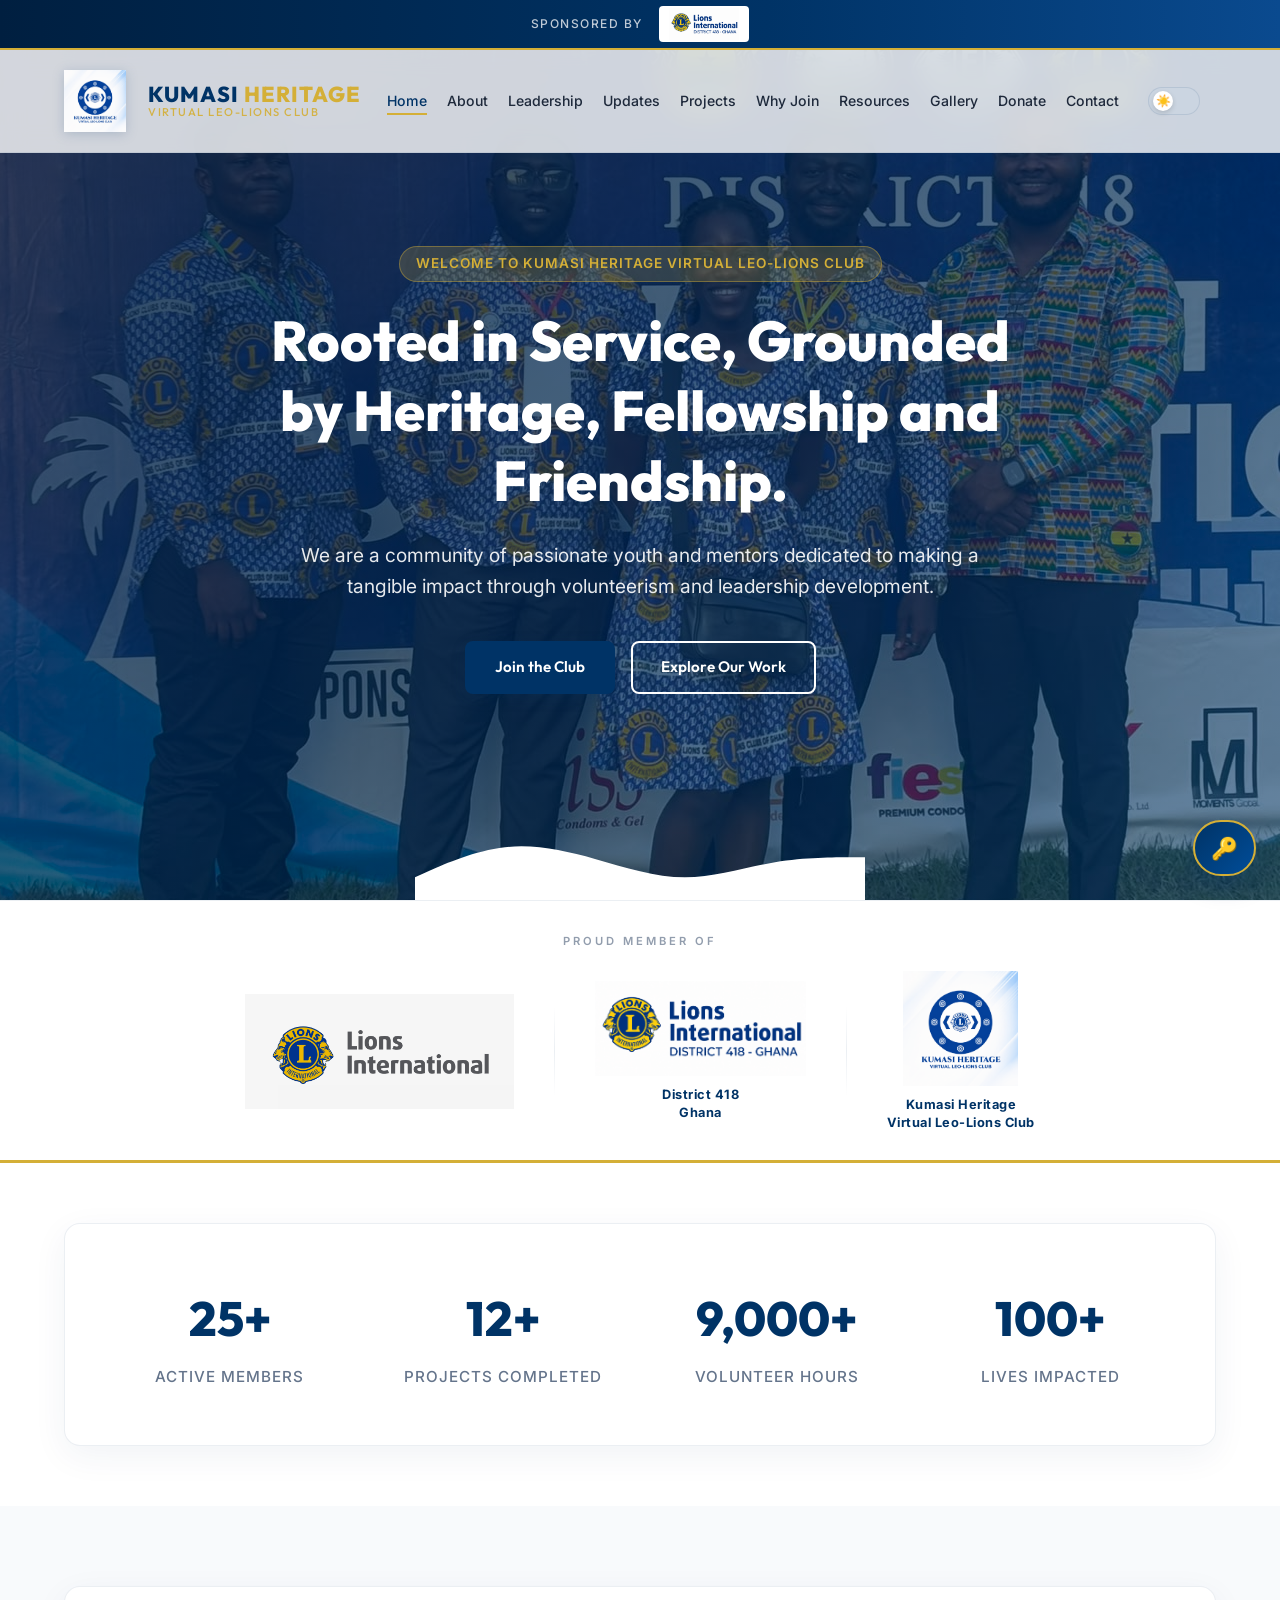
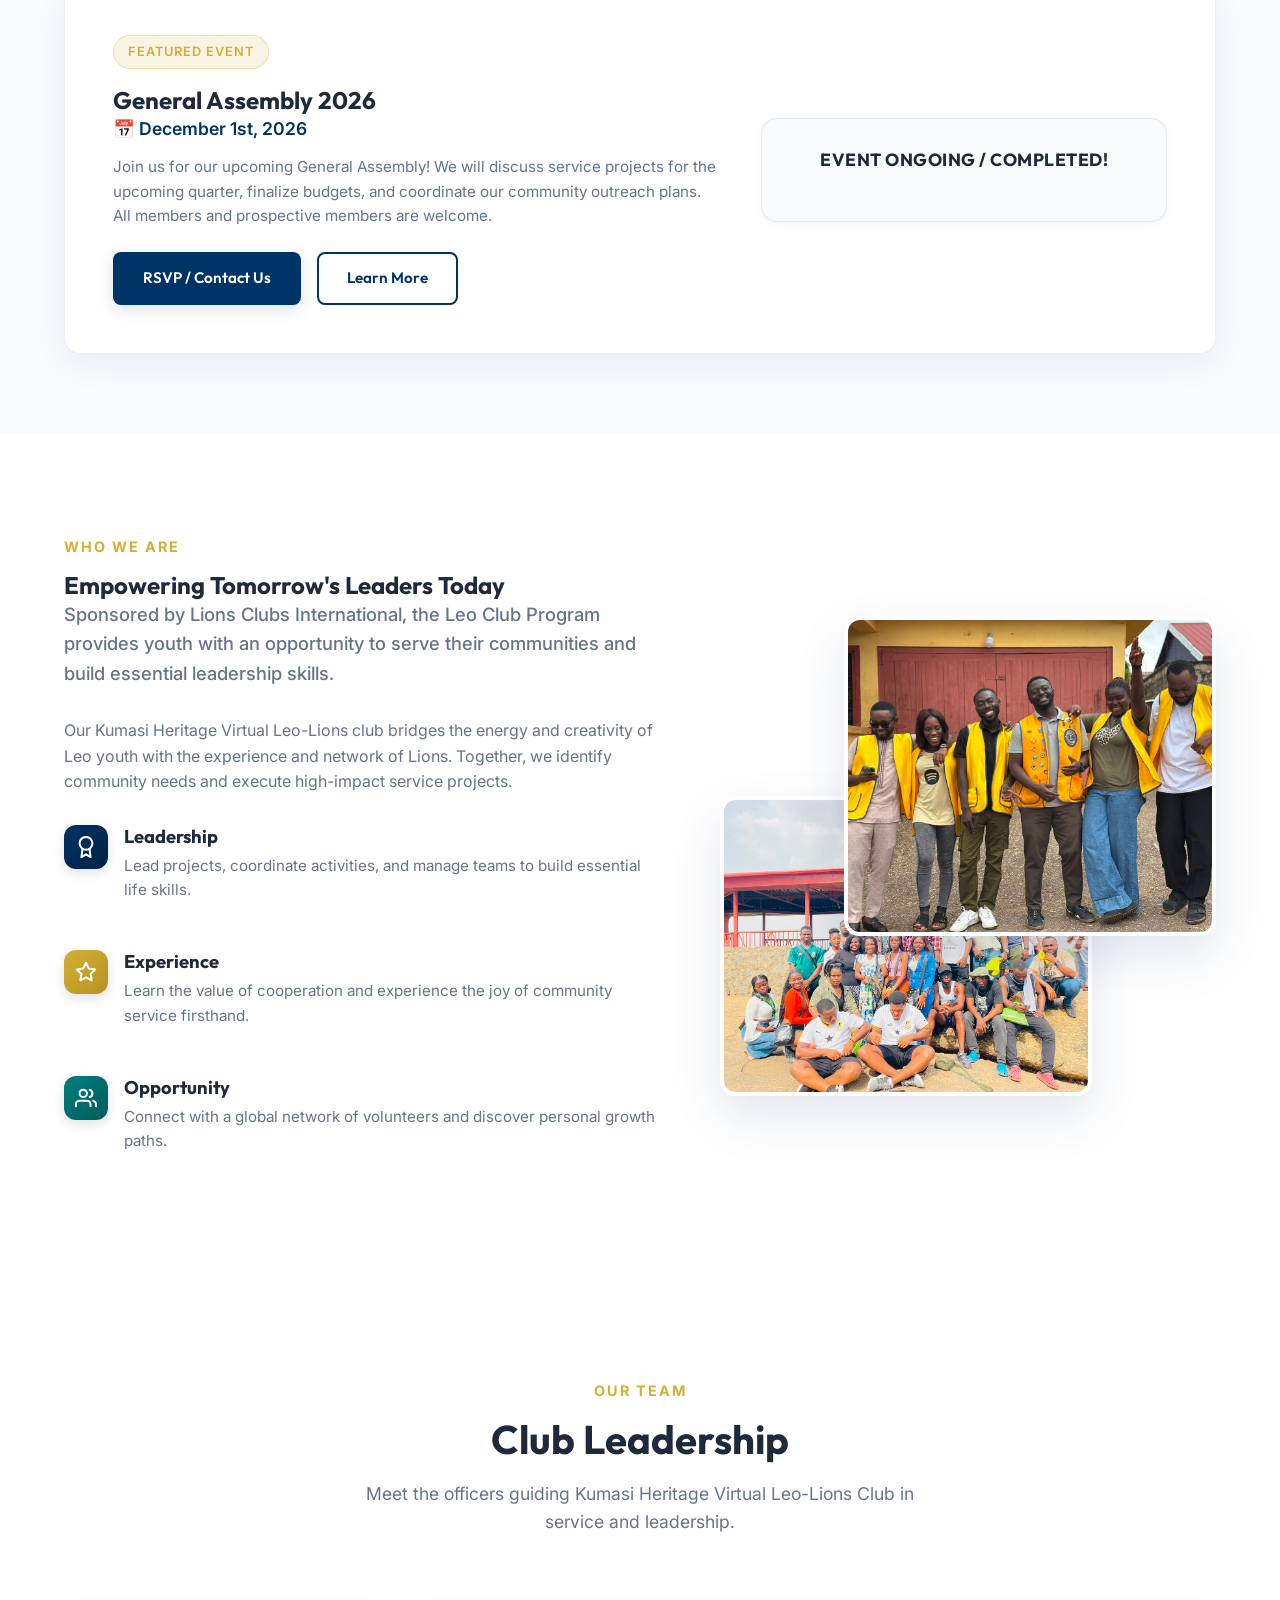
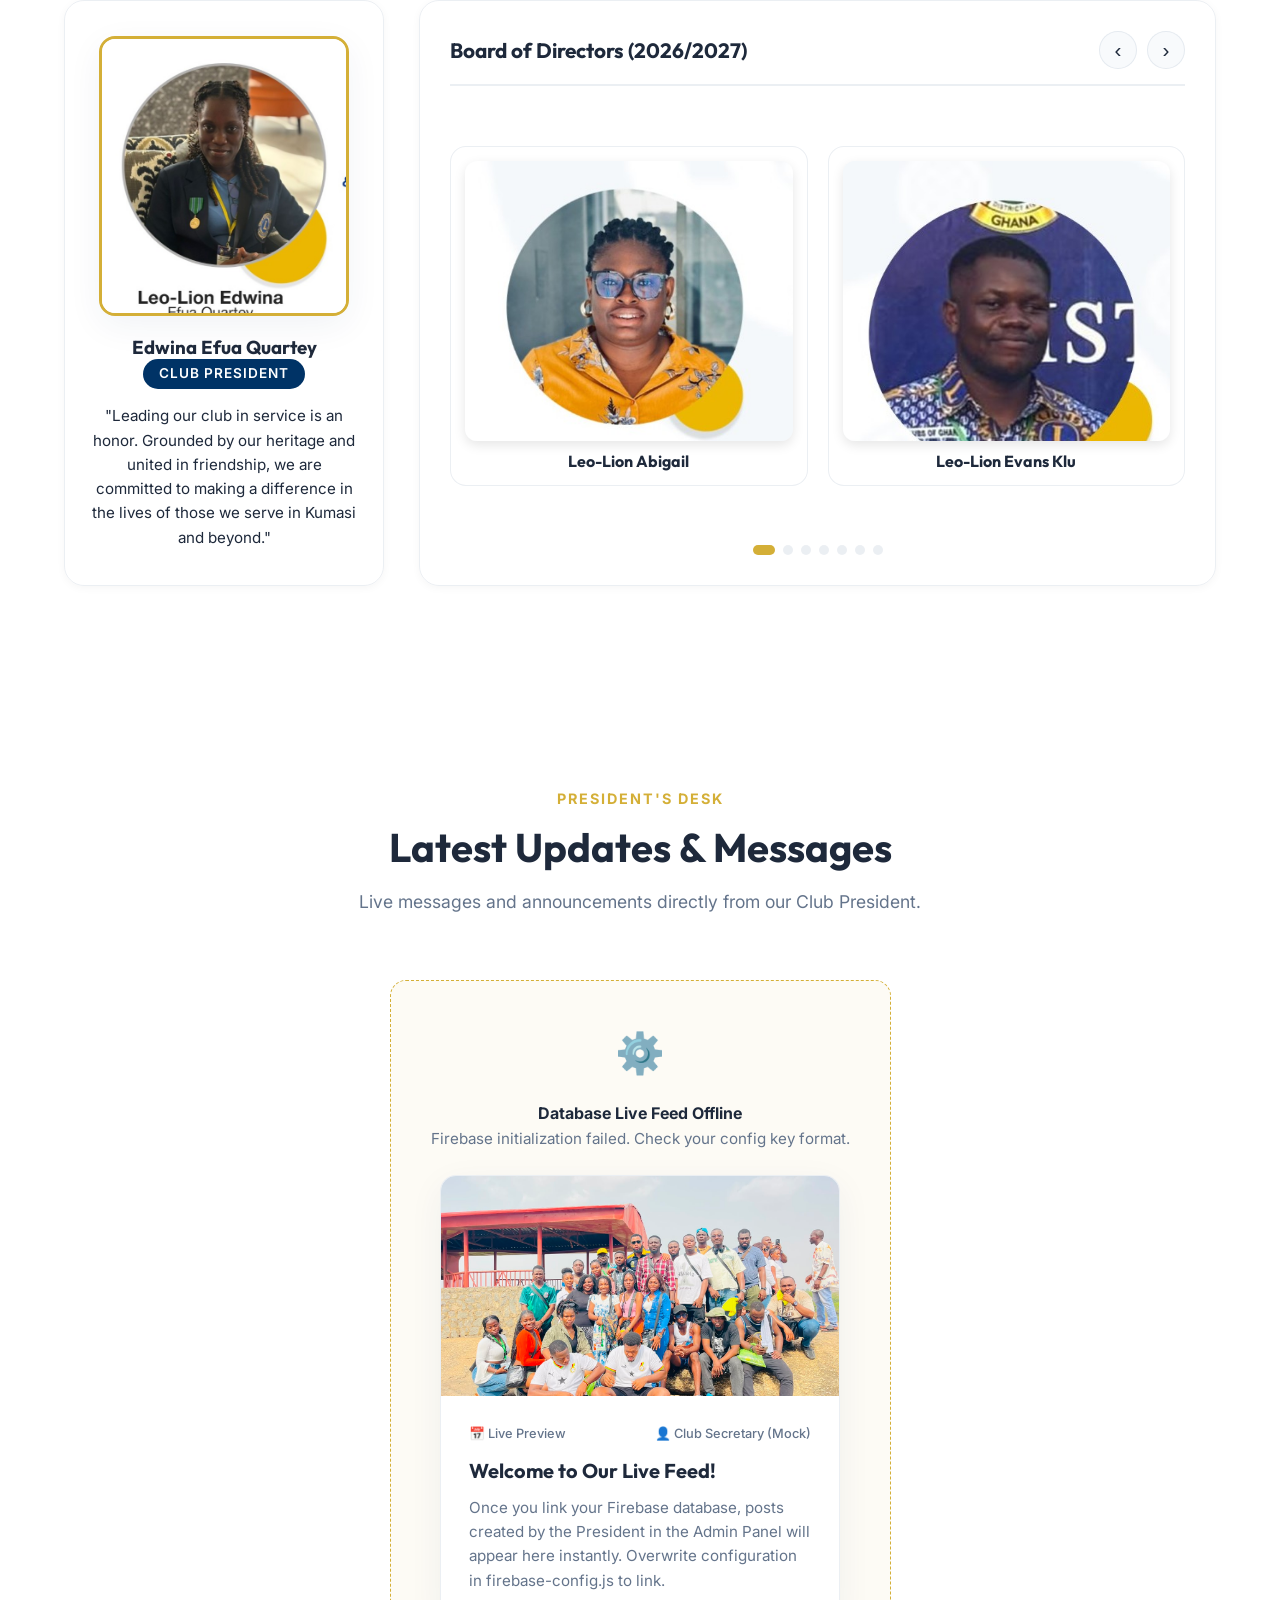
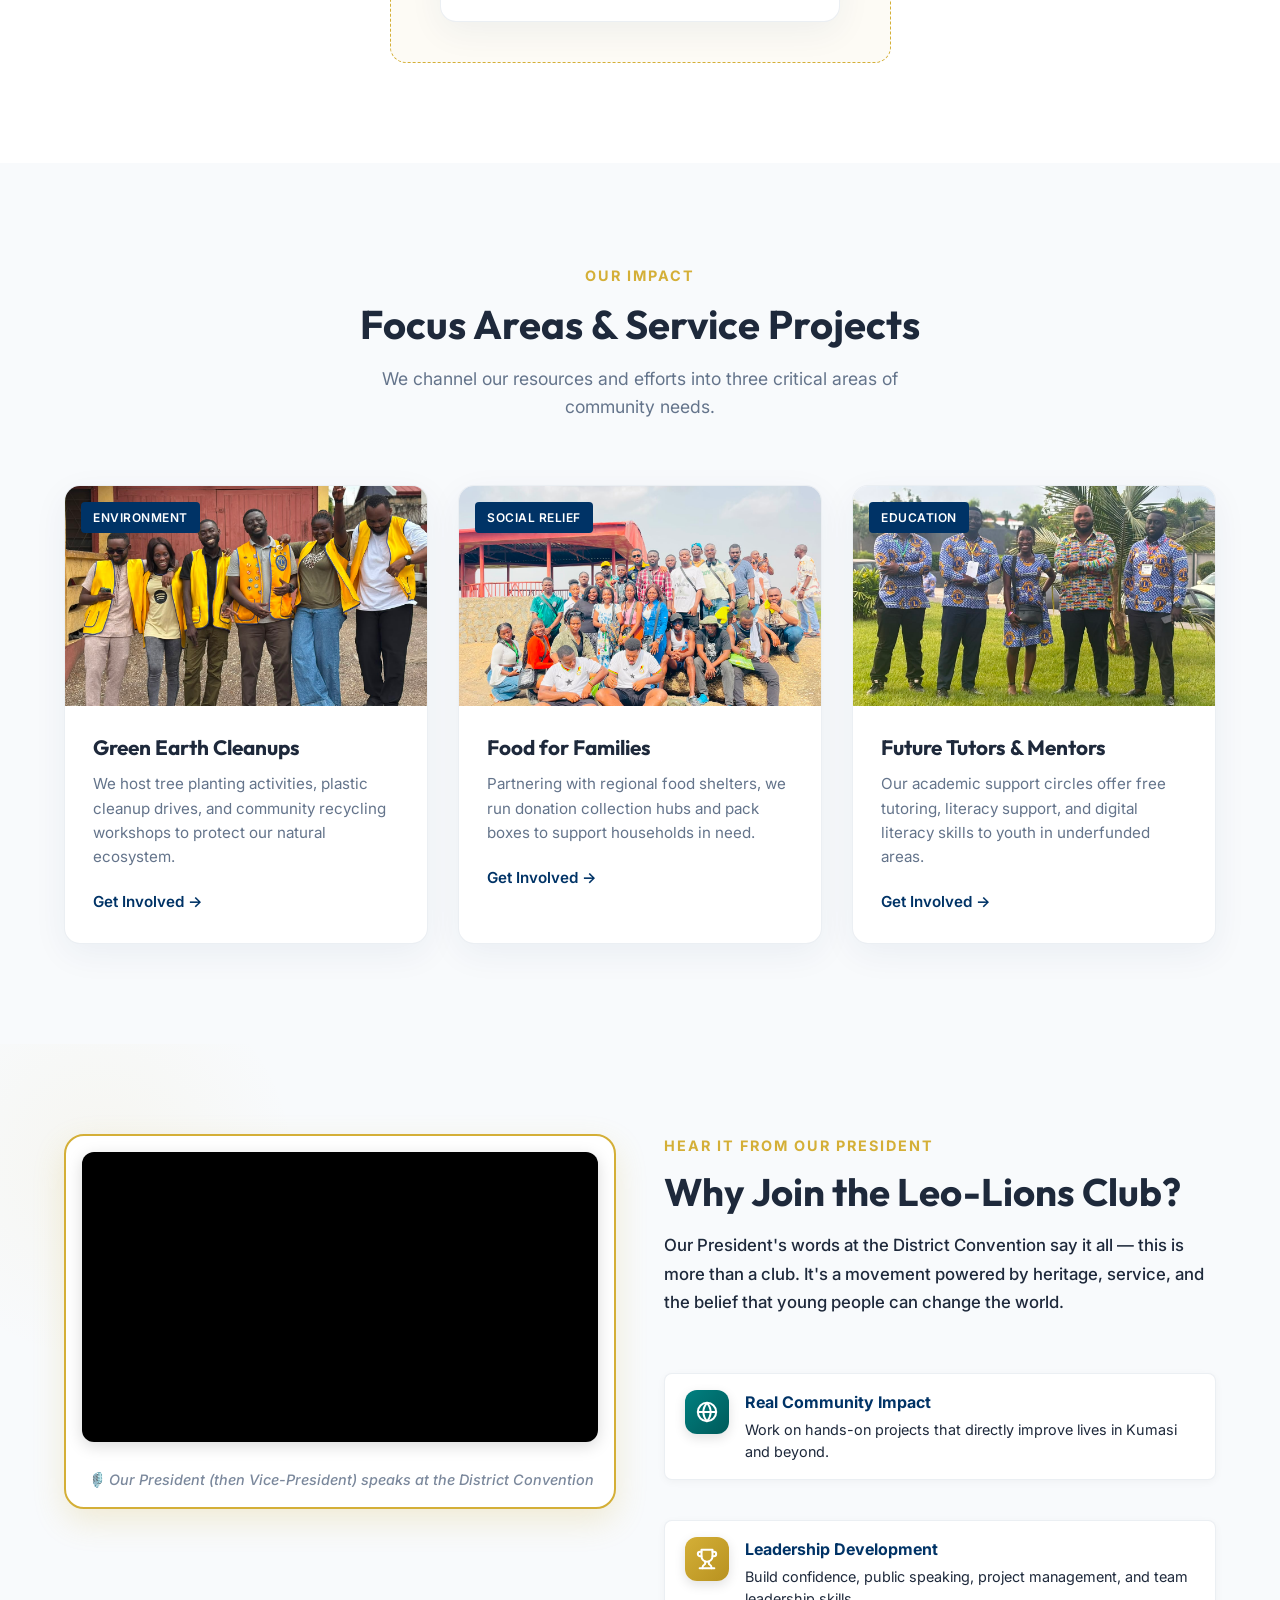
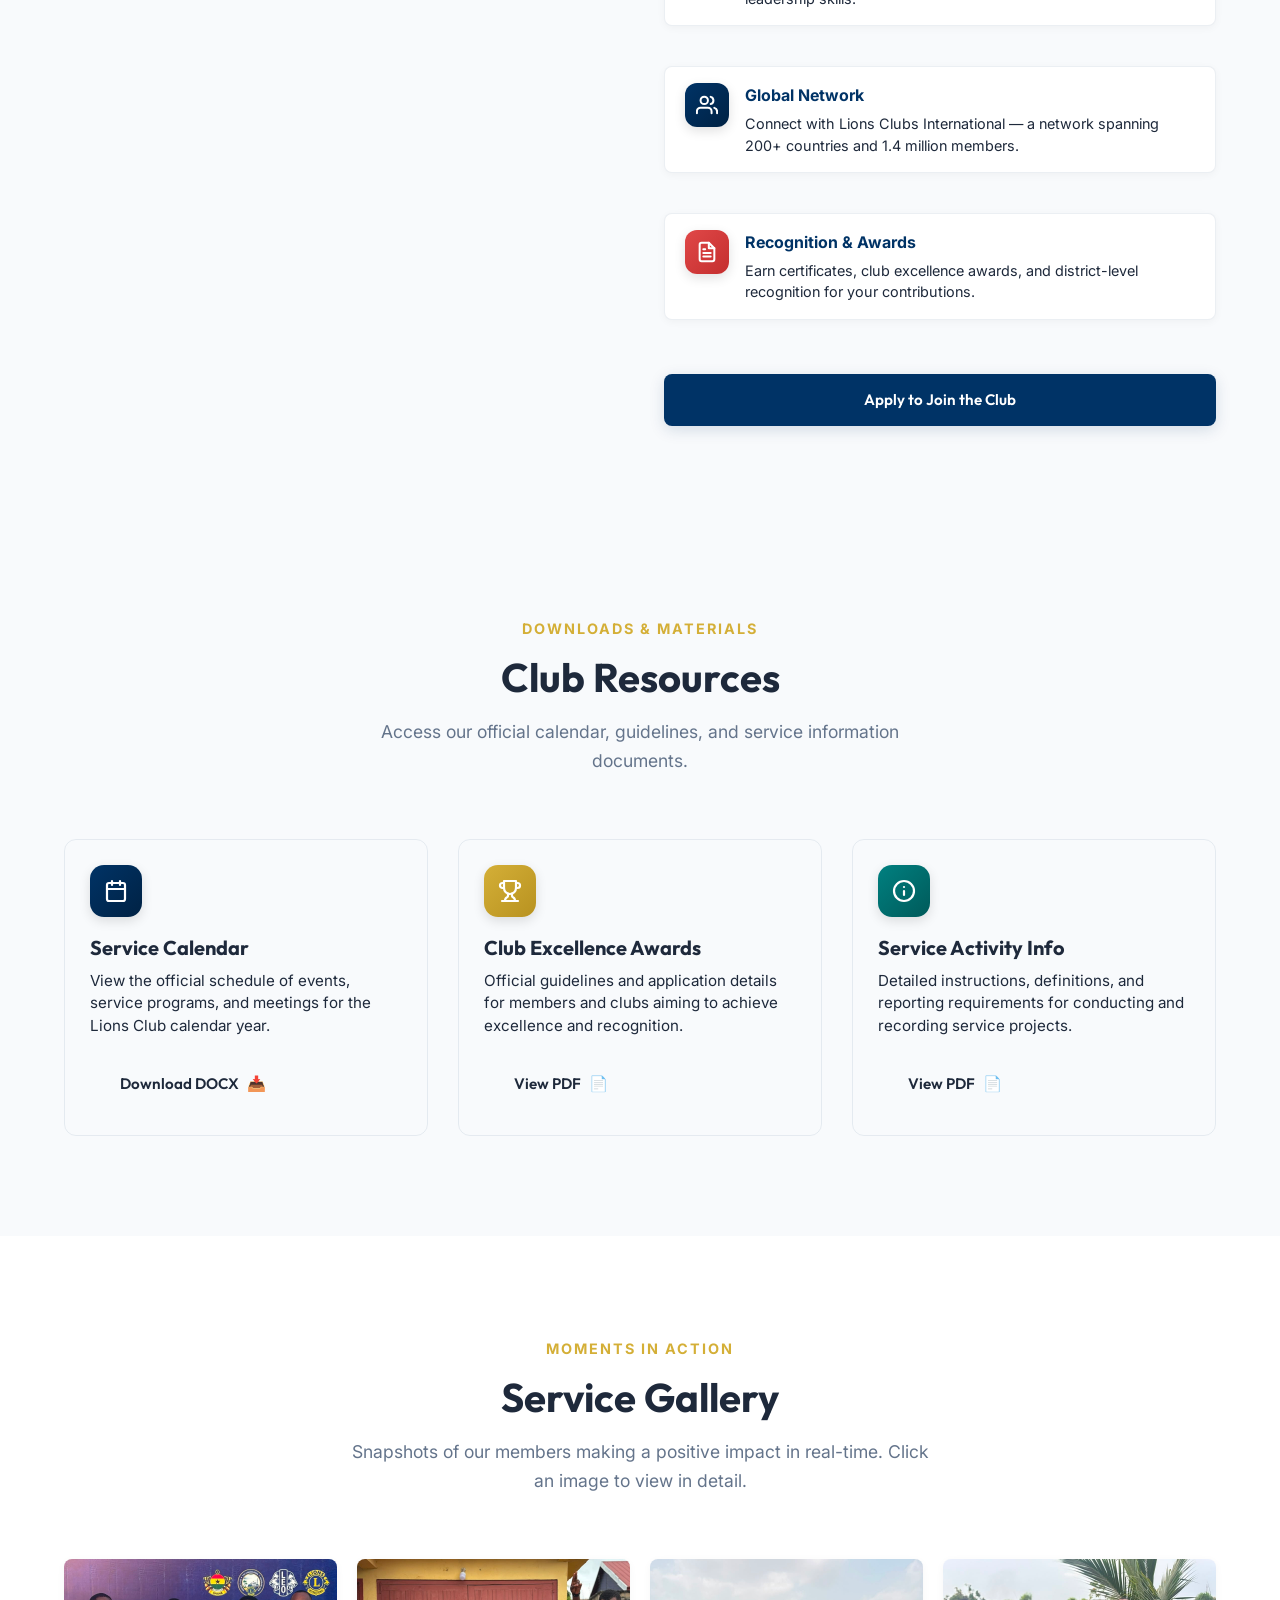
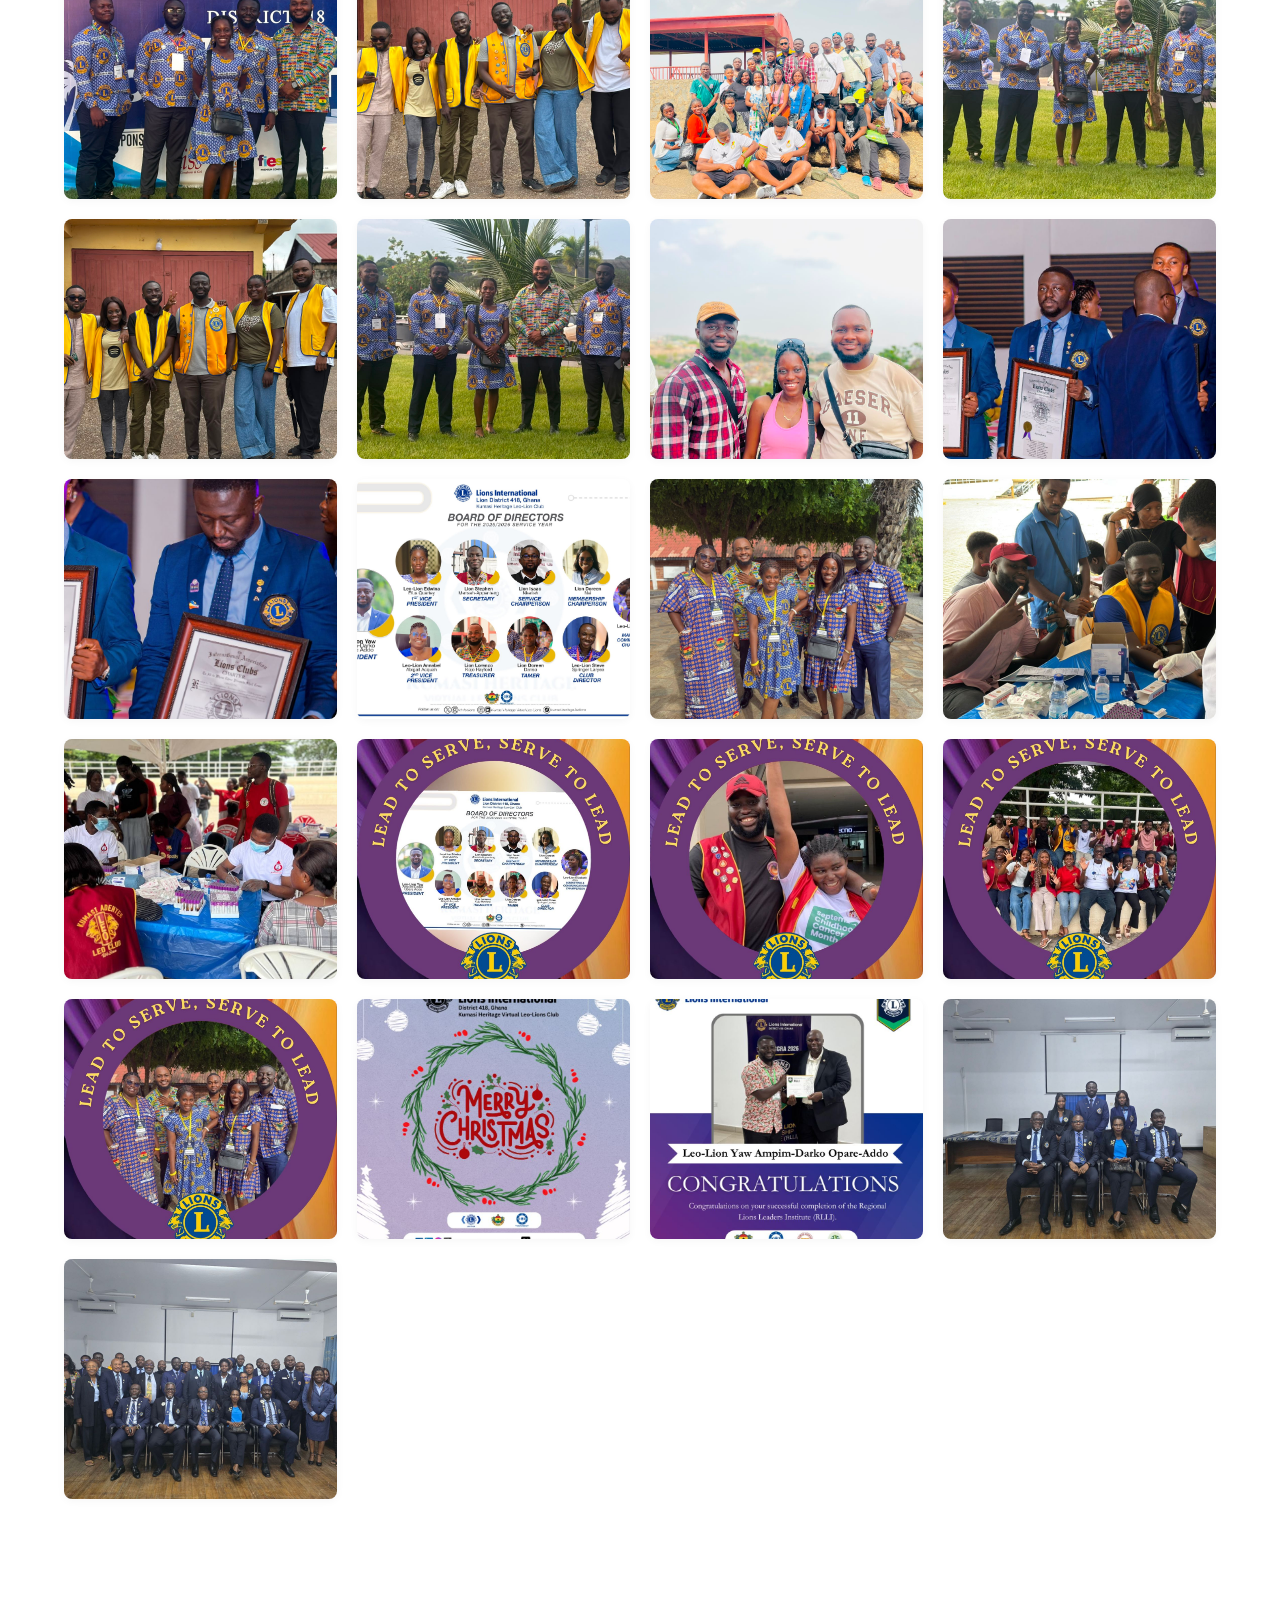
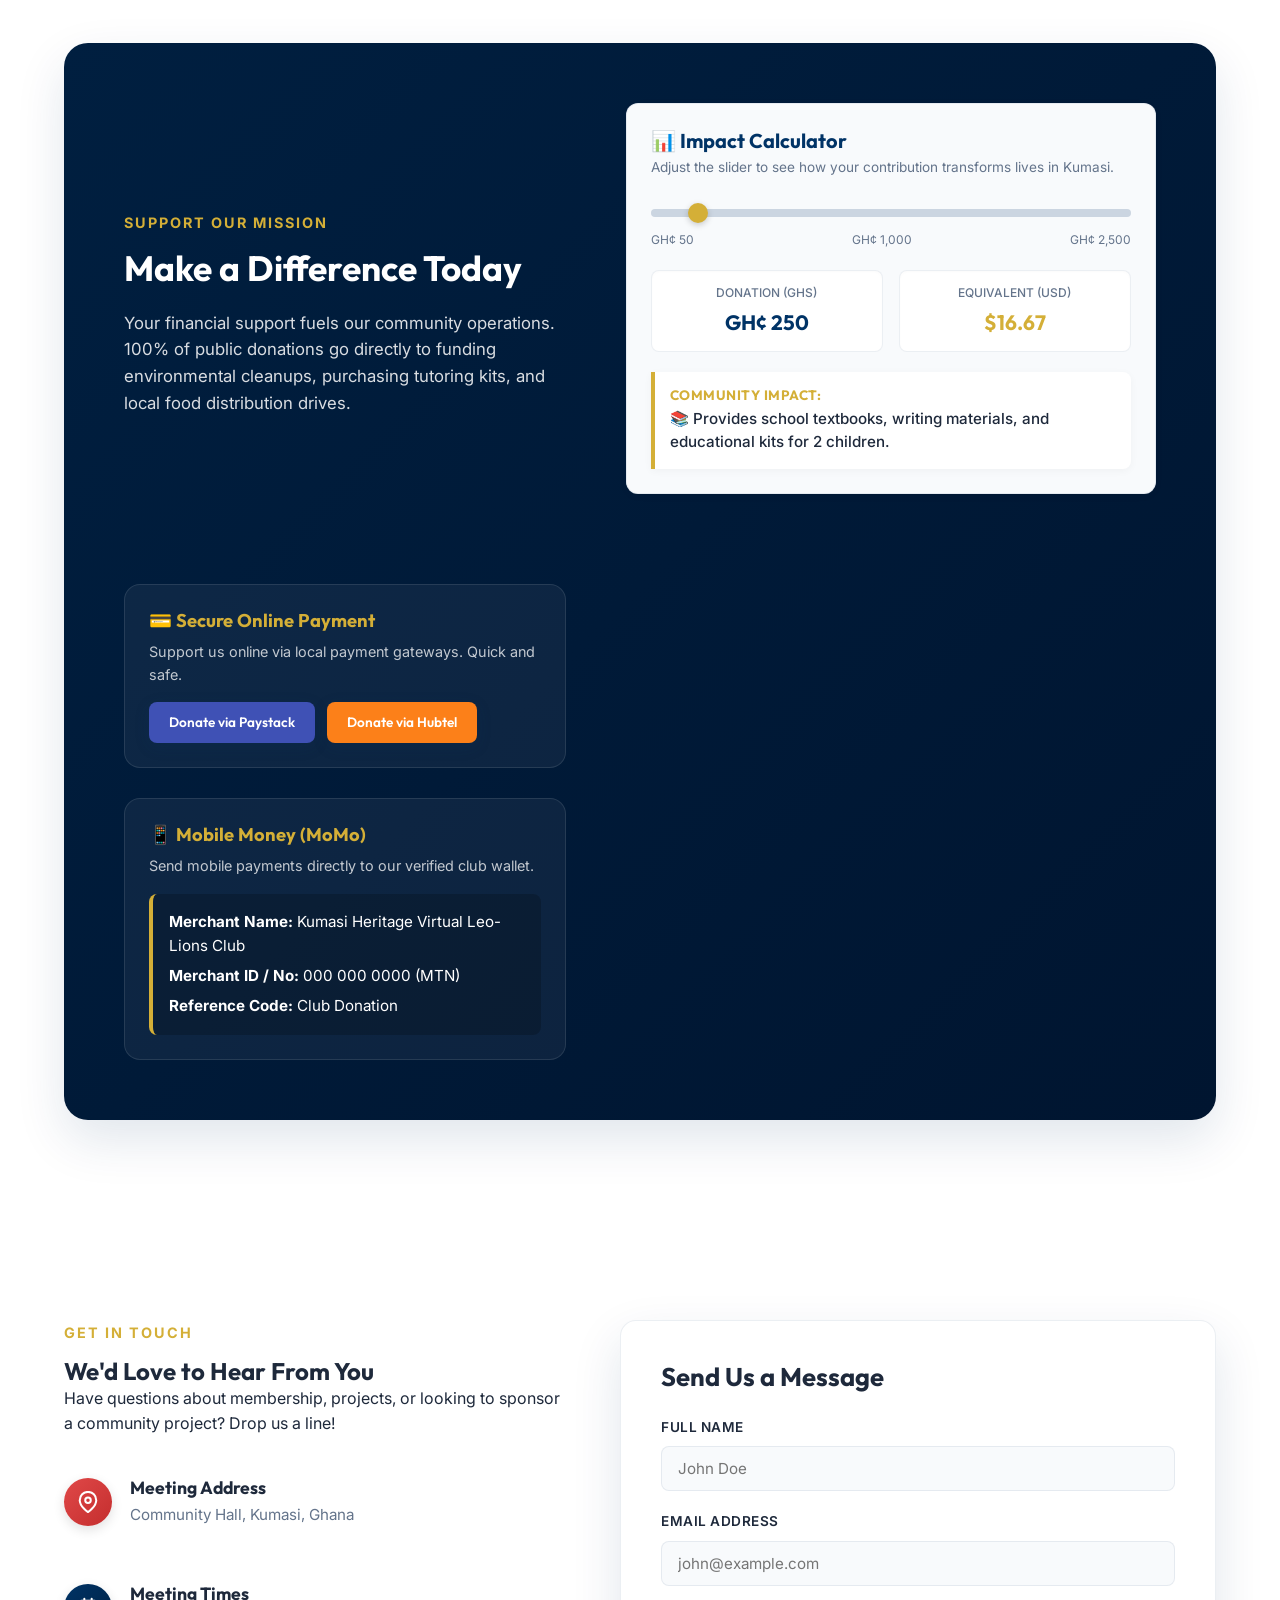
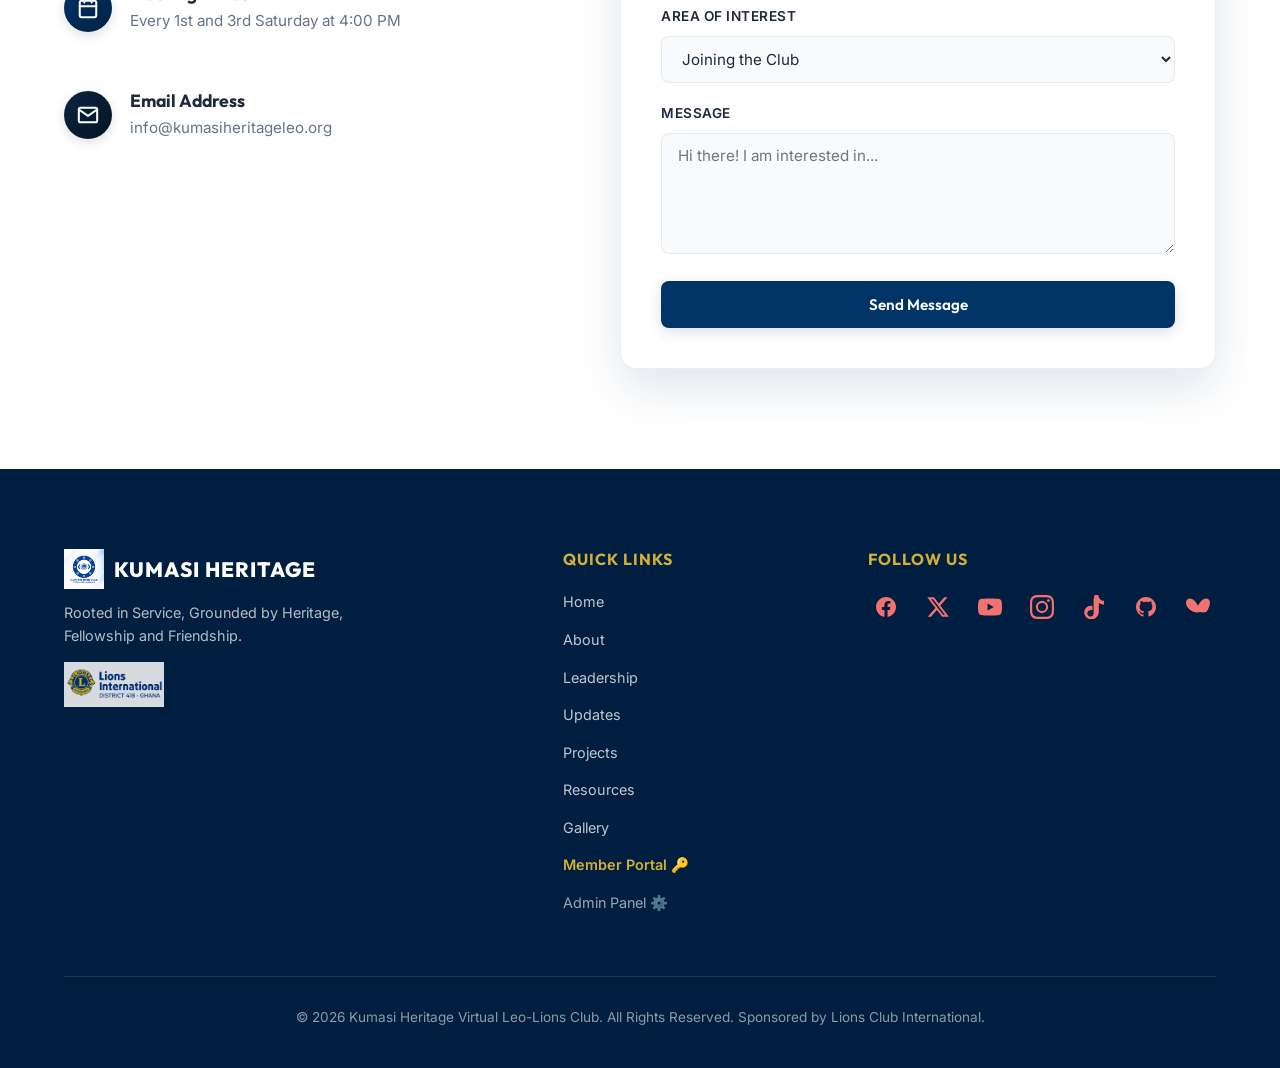
==== index.html @ 1400e866 "revert: Restore original index.html and app.js" ====
<!DOCTYPE html>
<html lang="en">

<head>
    <meta charset="UTF-8">
    <meta name="viewport" content="width=device-width, initial-scale=1.0">
    <title>Kumasi Heritage Virtual Leo-Lions Club | Ghana NGO</title>

    <!-- SEO Meta Tags -->
    <meta name="description"
        content="Kumasi Heritage Virtual Leo-Lions Club empowers youth in Ghana through community leadership, environmental action, food drives & education.">
    <meta name="keywords"
        content="Kumasi Heritage Virtual Leo-Lions Club, Lions Club International District 418 Ghana, volunteering in Kumasi, youth leadership development, community service Ghana, environmental volunteering, food drive, educational mentorship">
    <meta name="author" content="Kumasi Heritage Virtual Leo-Lions Club">
    <meta name="robots" content="index, follow">
    <link rel="canonical" href="https://kumasiheritageleolions.org/">

    <!-- JSON-LD Structured Data for Local Organization/NGO -->
    <script type="application/ld+json">
    {
      "@context": "https://schema.org",
      "@type": "NGO",
      "name": "Kumasi Heritage Virtual Leo-Lions Club",
      "alternateName": "Kumasi Heritage Leo-Lions",
      "url": "https://kumasiheritageleolions.org/",
      "logo": "https://kumasiheritageleolions.org/assets/club_logo.png",
      "description": "An NGO in Kumasi, Ghana, sponsored by Lions Club International, focused on youth leadership development and hands-on community service projects in environment, food security, and education.",
      "address": {
        "@type": "PostalAddress",
        "addressLocality": "Kumasi",
        "addressCountry": "GH"
      },
      "sponsor": {
        "@type": "Organization",
        "name": "Lions Clubs International"
      },
      "sameAs": [
        "https://www.facebook.com/share/p/1BvbwvV8tb/",
        "https://x.com/KsHeritageLions/status/2076749586631106884",
        "https://youtu.be/lB6vyp48pdA",
        "https://www.instagram.com/p/DavoUECkRQa/",
        "https://vt.tiktok.com/ZSX6rECDs/"
      ]
    }
    </script>

    <!-- Open Graph / Facebook -->
    <meta property="og:type" content="website">
    <meta property="og:url" content="https://kumasiheritageleolions.org/">
    <meta property="og:title" content="Kumasi Heritage Virtual Leo-Lions Club">
    <meta property="og:description"
        content="Welcome to the Kumasi Heritage Virtual Leo-Lions Club. We empower youth to develop leadership skills and serve the community. Join us today!">
    <meta property="og:image" content="assets/project_env.png">

    <!-- Twitter -->
    <meta property="twitter:card" content="summary_large_image">
    <meta property="twitter:url" content="https://kumasiheritageleolions.org/">
    <meta property="twitter:title" content="Kumasi Heritage Virtual Leo-Lions Club">
    <meta property="twitter:description"
        content="Empowering youth to lead and serve. Learn about our projects, view our impact, and join our movement.">
    <meta property="twitter:image" content="assets/hero_bg.png">

    <!-- Favicon -->
    <link rel="icon" type="image/png" href="assets/favicon.png">
    <link rel="apple-touch-icon" href="assets/favicon.png">

    <!-- Google Fonts -->
    <link rel="preconnect" href="https://fonts.googleapis.com">
    <link rel="preconnect" href="https://fonts.gstatic.com" crossorigin>
    <link
        href="https://fonts.googleapis.com/css2?family=Inter:wght@300;400;500;600;700&family=Outfit:wght@400;500;600;700;800&display=swap"
        rel="stylesheet">

    <!-- CSS Stylesheet -->
    <link rel="stylesheet" href="styles.css">
</head>

<body class="light-theme">
    <!-- Affiliation Top Bar -->
    <div class="affiliation-bar">
        <div class="affiliation-bar-inner">
            <span class="affiliation-label">Sponsored by</span>
            <img src="assets/district_logo.png" alt="Lions International District 418 Ghana"
                class="affiliation-district-logo">
        </div>
    </div>

    <!-- Navigation Header -->
    <header class="main-header" id="header">
        <div class="header-container">
            <a href="#" class="logo">
                <img src="assets/club_logo.png" alt="Kumasi Heritage Virtual Leo-Lions Club Logo" class="logo-img"
                    style="height: 62px; width: 62px; object-fit: contain; margin-right: 12px; filter: drop-shadow(0 2px 6px rgba(0,51,102,0.18));">
                <span class="logo-text">
                    <span class="logo-main">KUMASI <span class="highlight">HERITAGE</span></span>
                    <span class="logo-sub">Virtual Leo-Lions Club</span>
                </span>
            </a>

            <nav class="nav-menu" id="nav-menu">
                <ul>
                    <li><a href="#" class="nav-link active">Home</a></li>
                    <li><a href="#about" class="nav-link">About</a></li>
                    <li><a href="#leadership" class="nav-link">Leadership</a></li>
                    <li><a href="#updates" class="nav-link">Updates</a></li>
                    <li><a href="#projects" class="nav-link">Projects</a></li>
                    <li><a href="#why-join" class="nav-link">Why Join</a></li>
                    <li><a href="#resources" class="nav-link">Resources</a></li>
                    <li><a href="#gallery" class="nav-link">Gallery</a></li>
                    <li><a href="#donate" class="nav-link">Donate</a></li>
                    <li><a href="#contact" class="nav-link">Contact</a></li>
                    <!-- Member Login inside mobile drawer only -->
                    <li class="mobile-only-nav-item"><a href="portal.html" class="nav-link"
                            style="color: var(--primary); font-weight: 700;">🔑 Member Login</a></li>
                </ul>
            </nav>

            <div class="header-actions">
                <!-- Theme Switcher Button -->
                <button id="theme-toggle" class="theme-toggle-btn" aria-label="Toggle dark mode" aria-checked="false">
                    <span class="theme-toggle-track">
                        <span class="theme-toggle-thumb">
                            <span class="sun-icon">☀️</span>
                            <span class="moon-icon">🌙</span>
                        </span>
                    </span>
                </button>

                <!-- Mobile Menu Button -->
                <button class="mobile-menu-btn" id="menu-btn" aria-label="Open menu">
                    <span class="bar"></span>
                    <span class="bar"></span>
                    <span class="bar"></span>
                </button>
            </div>
        </div>
    </header>

    <!-- Main Content -->
    <main>
        <!-- Hero Section -->
        <section class="hero-section" id="home">
            <div class="hero-bg" style="background-image: url('assets/hero_bg.png');"></div>
            <div class="hero-overlay"></div>
            <div class="hero-content-wrapper">
                <div class="hero-content reveal">
                    <span class="hero-badge">Welcome to Kumasi Heritage Virtual Leo-Lions Club</span>
                    <h1>Rooted in Service, Grounded by Heritage, Fellowship and Friendship.</h1>
                    <p>We are a community of passionate youth and mentors dedicated to making a tangible impact through
                        volunteerism and leadership development.</p>
                    <div class="hero-buttons">
                        <a href="#join" class="btn btn-primary">Join the Club</a>
                        <a href="#projects" class="btn btn-outline">Explore Our Work</a>
                    </div>
                </div>
            </div>

            <!-- Wave Divider -->
            <div class="wave-container">
                <svg viewBox="0 -20 1440 320" xmlns="http://www.w3.org/2000/svg">
                    <path fill="var(--bg-primary)" fill-opacity="1"
                        d="M0,224L48,202.7C96,181,192,139,288,128C384,117,480,139,576,165.3C672,192,768,224,864,224C960,224,1056,192,1152,176C1248,160,1344,160,1392,160L1440,160L1440,320L1392,320C1344,320,1248,320,1152,320C1056,320,960,320,864,320C768,320,672,320,576,320C480,320,384,320,288,320C192,320,96,320,48,320L0,320Z">
                    </path>
                </svg>
            </div>
        </section>

        <!-- Affiliation Logos Strip -->
        <section class="affiliation-strip">
            <div class="container">
                <p class="affiliation-strip-label">Proud Member Of</p>
                <div class="affiliation-logos">
                    <div class="affil-logo-item">
                        <img src="assets/lions_international_logo.png" alt="Lions International" class="affil-logo-lci">
                    </div>
                    <div class="affil-divider"></div>
                    <div class="affil-logo-item affil-logo-district">
                        <img src="assets/district_logo.png" alt="Lions International District 418 Ghana">
                        <span>District 418<br>Ghana</span>
                    </div>
                    <div class="affil-divider"></div>
                    <div class="affil-logo-item">
                        <img src="assets/club_logo.png" alt="Kumasi Heritage Virtual Leo-Lions Club">
                        <span>Kumasi Heritage<br>Virtual Leo-Lions Club</span>
                    </div>
                </div>
            </div>
        </section>

        <!-- Stats Section -->
        <section class="stats-section">
            <div class="container">
                <div class="stats-grid">
                    <div class="stat-card reveal">
                        <div class="stat-number" data-target="25">0</div>
                        <div class="stat-label">Active Members</div>
                    </div>
                    <div class="stat-card reveal">
                        <div class="stat-number" data-target="12">0</div>
                        <div class="stat-label">Projects Completed</div>
                    </div>
                    <div class="stat-card reveal">
                        <div class="stat-number" data-target="9000">0</div>
                        <div class="stat-label">Volunteer Hours</div>
                    </div>
                    <div class="stat-card reveal">
                        <div class="stat-number" data-target="100">0</div>
                        <div class="stat-label">Lives Impacted</div>
                    </div>
                </div>
            </div>
        </section>

        <!-- Featured Event Section (Takoradi 2026 Convention Promo) -->
        <section class="featured-event-section id-anchor" id="featured-event">
            <div class="container">
                <div class="event-banner reveal">
                    <div class="event-details-col">
                        <span class="event-badge">Featured Event</span>
                        <h2>General Assembly 2026</h2>
                        <p class="event-date">📅 December 1st, 2026</p>
                        <p class="event-description">Join us for our upcoming General Assembly! We will discuss service
                            projects for the upcoming quarter, finalize budgets, and coordinate our community outreach
                            plans. All members and prospective members are welcome.</p>
                        <div class="event-actions">
                            <a href="#contact" class="btn btn-primary">RSVP / Contact Us</a>
                            <a href="#about" class="btn btn-outline"
                                style="border-color: var(--primary); color: var(--primary);">Learn More</a>
                        </div>
                    </div>
                    <div class="event-timer-col">
                        <div class="countdown-container">
                            <h4>Countdown to Convention</h4>
                            <div class="countdown-grid">
                                <div class="countdown-item"><span id="days">00</span><label>Days</label></div>
                                <div class="countdown-item"><span id="hours">00</span><label>Hrs</label></div>
                                <div class="countdown-item"><span id="minutes">00</span><label>Min</label></div>
                            </div>
                        </div>
                    </div>
                </div>
            </div>
        </section>

        <!-- About Us Section -->
        <section class="about-section id-anchor" id="about">
            <div class="container">
                <div class="about-grid">
                    <div class="about-text-content reveal">
                        <span class="section-subtitle">Who We Are</span>
                        <h2>Empowering Tomorrow's Leaders Today</h2>
                        <p class="lead-text">Sponsored by Lions Clubs International, the Leo Club Program provides youth
                            with an opportunity to serve their communities and build essential leadership skills.</p>
                        <p>Our Kumasi Heritage Virtual Leo-Lions club bridges the energy and creativity of Leo youth
                            with the experience and network of Lions. Together, we identify community needs and execute
                            high-impact service projects.</p>

                        <div class="core-values">
                            <div class="value-item">
                                <div class="solid-value-icon badge-blue">
                                    <svg viewBox="0 0 24 24" width="22" height="22" fill="none" stroke="currentColor" stroke-width="2.2" stroke-linecap="round" stroke-linejoin="round">
                                        <circle cx="12" cy="8" r="7"></circle>
                                        <polyline points="8.21 13.89 7 23 12 20 17 23 15.79 13.88"></polyline>
                                    </svg>
                                </div>
                                <div class="value-desc">
                                    <h3>Leadership</h3>
                                    <p>Lead projects, coordinate activities, and manage teams to build essential life
                                        skills.</p>
                                </div>
                            </div>
                            <div class="value-item">
                                <div class="solid-value-icon badge-gold">
                                    <svg viewBox="0 0 24 24" width="22" height="22" fill="none" stroke="currentColor" stroke-width="2.2" stroke-linecap="round" stroke-linejoin="round">
                                        <polygon points="12 2 15.09 8.26 22 9.27 17 14.14 18.18 21.02 12 17.77 5.82 21.02 7 14.14 2 9.27 8.91 8.26 12 2"></polygon>
                                    </svg>
                                </div>
                                <div class="value-desc">
                                    <h3>Experience</h3>
                                    <p>Learn the value of cooperation and experience the joy of community service
                                        firsthand.</p>
                                </div>
                            </div>
                            <div class="value-item">
                                <div class="solid-value-icon badge-teal">
                                    <svg viewBox="0 0 24 24" width="22" height="22" fill="none" stroke="currentColor" stroke-width="2.2" stroke-linecap="round" stroke-linejoin="round">
                                        <path d="M17 21v-2a4 4 0 0 0-4-4H5a4 4 0 0 0-4 4v2"></path>
                                        <circle cx="9" cy="7" r="4"></circle>
                                        <path d="M23 21v-2a4 4 0 0 0-3-3.87"></path>
                                        <path d="M16 3.13a4 4 0 0 1 0 7.75"></path>
                                    </svg>
                                </div>
                                <div class="value-desc">
                                    <h3>Opportunity</h3>
                                    <p>Connect with a global network of volunteers and discover personal growth paths.
                                    </p>
                                </div>
                            </div>
                        </div>
                    </div>
                    <div class="about-image-wrapper reveal">
                        <div class="image-stack">
                            <div class="image-stack-item image-stack-item-top">
                                <img src="assets/project_env.png" alt="Environmental Project volunteering">
                            </div>
                            <div class="image-stack-item image-stack-item-bottom">
                                <img src="assets/project_food.png" alt="Food bank volunteering">
                            </div>
                        </div>
                    </div>
                </div>
            </div>
        </section>

        <!-- Leadership Section -->
        <section class="leadership-section id-anchor" id="leadership"
            style="padding: 100px 0; background-color: var(--bg-primary);">
            <div class="container">
                <div class="section-header text-center reveal">
                    <span class="section-subtitle">Our Team</span>
                    <h2>Club Leadership</h2>
                    <p class="section-desc">Meet the officers guiding Kumasi Heritage Virtual Leo-Lions Club in service
                        and leadership.</p>
                </div>

                <div class="leadership-grid reveal">
                    <!-- President Profile Card -->
                    <div class="president-card">
                        <div class="president-img-wrapper">
                            <img src="assets/board/president_edwina.jpg" alt="Leo-Lion Edwina Efua Quartey - President">
                        </div>
                        <h3>Edwina Efua Quartey</h3>
                        <span class="role-badge" style="background: var(--primary); color: #fff; padding: 4px 16px; border-radius: 20px; font-size: 0.85rem; font-weight: 600; text-transform: uppercase; letter-spacing: 1px; margin-bottom: 15px;">Club President</span>
                        <p style="color: var(--text-secondary); font-size: 0.95rem; line-height: 1.6; margin-bottom: 0;">
                            "Leading our club in service is an honor. Grounded by our heritage and united in friendship, we are committed to making a difference in the lives of those we serve in Kumasi and beyond."
                        </p>
                    </div>

                    <!-- Board of Directors Interactive Carousel -->
                    <div class="board-carousel-wrapper">
                        <div class="board-carousel-header">
                            <h3>Board of Directors (2026/2027)</h3>
                            <div class="carousel-nav-buttons">
                                <button class="board-carousel-btn prev-btn" id="board-prev-btn" aria-label="Previous Board Member">‹</button>
                                <button class="board-carousel-btn next-btn" id="board-next-btn" aria-label="Next Board Member">›</button>
                            </div>
                        </div>

                        <div class="board-carousel-viewport" id="board-carousel-viewport">
                            <div class="board-carousel-track" id="board-carousel-track">
                                <div class="board-card">
                                    <div class="board-card-img-container">
                                        <img src="assets/board/vp_abigail.jpg" alt="Leo-Lion Abigail - Vice President & Service Chair">
                                    </div>
                                    <h4>Leo-Lion Abigail</h4>
                                </div>
                                <div class="board-card">
                                    <div class="board-card-img-container">
                                        <img src="assets/board/secretary_evans.jpg" alt="Leo-Lion Evans Klu - Secretary">
                                    </div>
                                    <h4>Leo-Lion Evans Klu</h4>
                                </div>
                                <div class="board-card">
                                    <div class="board-card-img-container">
                                        <img src="assets/board/treasurer_lorenzo.jpg" alt="Leo-Lion Lorenzo - Treasurer">
                                    </div>
                                    <h4>Leo-Lion Lorenzo</h4>
                                </div>
                                <div class="board-card">
                                    <div class="board-card-img-container">
                                        <img src="assets/board/marketing_yaw.jpg" alt="Leo-Lion Yaw Ampim - IPP, LCIF Coord., Marketing Chair">
                                    </div>
                                    <h4>Leo-Lion Yaw Ampim</h4>
                                </div>
                                <div class="board-card">
                                    <div class="board-card-img-container">
                                        <img src="assets/board/membership_ojochide.jpg" alt="Leo-Lion Ojochide Okloie - Membership Chair">
                                    </div>
                                    <h4>Leo-Lion Ojochide Okloie</h4>
                                </div>
                                <div class="board-card">
                                    <div class="board-card-img-container">
                                        <img src="assets/board/director_doreen.jpg" alt="Leo-Lion Doreen - Club Director">
                                    </div>
                                    <h4>Leo-Lion Doreen</h4>
                                </div>
                                <div class="board-card">
                                    <div class="board-card-img-container">
                                        <img src="assets/board/director_isaac.jpg" alt="Leo-Lion Isaac - Forum & Convention Chair / Director">
                                    </div>
                                    <h4>Leo-Lion Isaac</h4>
                                </div>
                                <div class="board-card">
                                    <div class="board-card-img-container">
                                        <img src="assets/board/tamer_alfred.jpg" alt="Leo-Lion Alfred - Tamer">
                                    </div>
                                    <h4>Leo-Lion Alfred</h4>
                                </div>
                            </div>
                        </div>

                        <!-- Pagination Dots -->
                        <div class="board-carousel-dots" id="board-carousel-dots"></div>
                    </div>
                </div>
            </div>
        </section>

        <!-- President's Updates Section (Dynamic Firestore Feed) -->
        <section class="updates-section id-anchor" id="updates">
            <div class="container">
                <div class="section-header text-center reveal">
                    <span class="section-subtitle">President's Desk</span>
                    <h2>Latest Updates & Messages</h2>
                    <p class="section-desc">Live messages and announcements directly from our Club President.</p>
                </div>

                <div class="updates-feed" id="updates-feed-container">
                    <!-- Dynamic updates loaded via JS -->
                    <div class="updates-loading-state">
                        <p>Fetching active updates from database...</p>
                    </div>
                </div>
            </div>
        </section>

        <!-- Projects Section -->
        <section class="projects-section id-anchor" id="projects">
            <div class="container">
                <div class="section-header text-center reveal">
                    <span class="section-subtitle">Our Impact</span>
                    <h2>Focus Areas & Service Projects</h2>
                    <p class="section-desc">We channel our resources and efforts into three critical areas of community
                        needs.</p>
                </div>

                <div class="projects-grid">
                    <!-- Project 1 -->
                    <div class="project-card reveal">
                        <div class="project-image">
                            <img src="assets/project_env.png" alt="Environmental Service Project">
                            <span class="project-tag">Environment</span>
                        </div>
                        <div class="project-info">
                            <h3>Green Earth Cleanups</h3>
                            <p>We host tree planting activities, plastic cleanup drives, and community recycling
                                workshops to protect our natural ecosystem.</p>
                            <a href="#contact" class="project-link">Get Involved &rarr;</a>
                        </div>
                    </div>

                    <!-- Project 2 -->
                    <div class="project-card reveal">
                        <div class="project-image">
                            <img src="assets/project_food.png" alt="Food security volunteers">
                            <span class="project-tag">Social Relief</span>
                        </div>
                        <div class="project-info">
                            <h3>Food for Families</h3>
                            <p>Partnering with regional food shelters, we run donation collection hubs and pack boxes to
                                support households in need.</p>
                            <a href="#contact" class="project-link">Get Involved &rarr;</a>
                        </div>
                    </div>

                    <!-- Project 3 -->
                    <div class="project-card reveal">
                        <div class="project-image">
                            <img src="assets/project_edu.png" alt="Tutoring children in community">
                            <span class="project-tag">Education</span>
                        </div>
                        <div class="project-info">
                            <h3>Future Tutors & Mentors</h3>
                            <p>Our academic support circles offer free tutoring, literacy support, and digital literacy
                                skills to youth in underfunded areas.</p>
                            <a href="#contact" class="project-link">Get Involved &rarr;</a>
                        </div>
                    </div>
                </div>
            </div>
        </section>

        <!-- Why Join Us Section (President's Interview Video) -->
        <section class="why-join-section id-anchor" id="why-join">
            <div class="container">
                <div class="why-join-grid">
                    <!-- Left: Video Embed -->
                    <div class="why-join-video reveal">
                        <div class="video-container">
                            <iframe id="president-interview-video"
                                src="https://www.youtube.com/embed/lB6vyp48pdA?rel=0&modestbranding=1"
                                title="President's Interview at District Convention" frameborder="0"
                                allow="accelerometer; autoplay; clipboard-write; encrypted-media; gyroscope; picture-in-picture"
                                allowfullscreen loading="lazy">
                            </iframe>
                        </div>
                        <p class="video-caption">🎙️ <em>Our President (then Vice-President) speaks at the District Convention</em></p>
                    </div>

                    <!-- Right: Content -->
                    <div class="why-join-content reveal">
                        <span class="section-subtitle">Hear It From Our President</span>
                        <h2>Why Join the Leo-Lions Club?</h2>
                        <p class="lead-text">Our President's words at the District Convention say it all — this is more
                            than a club. It's a movement powered by heritage, service, and the belief that young people
                            can change the world.</p>

                        <ul class="why-join-list">
                            <li>
                                <div class="solid-wj-icon badge-teal">
                                    <svg viewBox="0 0 24 24" width="22" height="22" fill="none" stroke="currentColor" stroke-width="2.2" stroke-linecap="round" stroke-linejoin="round">
                                        <circle cx="12" cy="12" r="10"></circle>
                                        <line x1="2" y1="12" x2="22" y2="12"></line>
                                        <path d="M12 2a15.3 15.3 0 0 1 4 10 15.3 15.3 0 0 1-4 10 15.3 15.3 0 0 1-4-10 15.3 15.3 0 0 1 4-10z"></path>
                                    </svg>
                                </div>
                                <div>
                                    <strong>Real Community Impact</strong>
                                    <p>Work on hands-on projects that directly improve lives in Kumasi and beyond.</p>
                                </div>
                            </li>
                            <li>
                                <div class="solid-wj-icon badge-gold">
                                    <svg viewBox="0 0 24 24" width="22" height="22" fill="none" stroke="currentColor" stroke-width="2.2" stroke-linecap="round" stroke-linejoin="round">
                                        <path d="M6 9H4.5a2.5 2.5 0 0 1 0-5H6"></path>
                                        <path d="M18 9h1.5a2.5 2.5 0 0 0 0-5H18"></path>
                                        <path d="M4 22h16"></path>
                                        <path d="M10 14.66V17c0 .55-.47.98-.97 1.21C7.85 18.75 7 20.24 7 22"></path>
                                        <path d="M14 14.66V17c0 .55.47.98.97 1.21C16.15 18.75 17 20.24 17 22"></path>
                                        <path d="M18 2H6v7a6 6 0 0 0 12 0V2z"></path>
                                    </svg>
                                </div>
                                <div>
                                    <strong>Leadership Development</strong>
                                    <p>Build confidence, public speaking, project management, and team leadership
                                        skills.</p>
                                </div>
                            </li>
                            <li>
                                <div class="solid-wj-icon badge-blue">
                                    <svg viewBox="0 0 24 24" width="22" height="22" fill="none" stroke="currentColor" stroke-width="2.2" stroke-linecap="round" stroke-linejoin="round">
                                        <path d="M17 21v-2a4 4 0 0 0-4-4H5a4 4 0 0 0-4 4v2"></path>
                                        <circle cx="9" cy="7" r="4"></circle>
                                        <path d="M23 21v-2a4 4 0 0 0-3-3.87"></path>
                                        <path d="M16 3.13a4 4 0 0 1 0 7.75"></path>
                                    </svg>
                                </div>
                                <div>
                                    <strong>Global Network</strong>
                                    <p>Connect with Lions Clubs International — a network spanning 200+ countries and
                                        1.4 million members.</p>
                                </div>
                            </li>
                            <li>
                                <div class="solid-wj-icon badge-coral">
                                    <svg viewBox="0 0 24 24" width="22" height="22" fill="none" stroke="currentColor" stroke-width="2.2" stroke-linecap="round" stroke-linejoin="round">
                                        <path d="M14 2H6a2 2 0 0 0-2 2v16a2 2 0 0 0 2 2h12a2 2 0 0 0 2-2V8z"></path>
                                        <polyline points="14 2 14 8 20 8"></polyline>
                                        <line x1="16" y1="13" x2="8" y2="13"></line>
                                        <line x1="16" y1="17" x2="8" y2="17"></line>
                                        <polyline points="10 9 9 9 8 9"></polyline>
                                    </svg>
                                </div>
                                <div>
                                    <strong>Recognition & Awards</strong>
                                    <p>Earn certificates, club excellence awards, and district-level recognition for
                                        your contributions.</p>
                                </div>
                            </li>
                        </ul>

                        <a href="#contact" class="btn btn-primary" style="margin-top: 10px;">Apply to Join the Club</a>
                    </div>
                </div>
            </div>
        </section>

        <!-- Resources / Documents Section -->
        <section class="resources-section id-anchor" id="resources">
            <div class="container">
                <div class="section-header text-center reveal">
                    <span class="section-subtitle">Downloads & Materials</span>
                    <h2>Club Resources</h2>
                    <p class="section-desc">Access our official calendar, guidelines, and service information documents.
                    </p>
                </div>

                <div class="resources-grid reveal"
                    style="display: grid; grid-template-columns: repeat(auto-fit, minmax(300px, 1fr)); gap: 30px; margin-top: 40px;">
                    <!-- Doc 1 -->
                    <div class="resource-card"
                        style="background: var(--bg-card); border: 1px solid var(--border-color); border-radius: 12px; padding: 25px; display: flex; flex-direction: column; justify-content: space-between; transition: all 0.3s ease;">
                        <div>
                            <div class="solid-icon-badge badge-blue">
                                <svg viewBox="0 0 24 24" width="24" height="24" fill="none" stroke="currentColor" stroke-width="2.2" stroke-linecap="round" stroke-linejoin="round">
                                    <rect x="3" y="4" width="18" height="18" rx="2" ry="2"></rect>
                                    <line x1="16" y1="2" x2="16" y2="6"></line>
                                    <line x1="8" y1="2" x2="8" y2="6"></line>
                                    <line x1="3" y1="10" x2="21" y2="10"></line>
                                </svg>
                            </div>
                            <h3 style="font-size: 1.25rem; margin-bottom: 10px; color: var(--text-primary);">Service
                                Calendar</h3>
                            <p
                                style="color: var(--text-secondary); font-size: 0.95rem; margin-bottom: 20px; line-height: 1.5;">
                                View the official schedule of events, service programs, and meetings for the Lions Club
                                calendar year.</p>
                        </div>
                        <a href="Documents/Lions Club Service Calendar_en.docx" download
                            class="btn btn-secondary btn-sm"
                            style="align-self: flex-start; display: inline-flex; align-items: center; gap: 8px;">
                            <span>Download DOCX</span> 📥
                        </a>
                    </div>

                    <!-- Doc 2 -->
                    <div class="resource-card"
                        style="background: var(--bg-card); border: 1px solid var(--border-color); border-radius: 12px; padding: 25px; display: flex; flex-direction: column; justify-content: space-between; transition: all 0.3s ease;">
                        <div>
                            <div class="solid-icon-badge badge-gold">
                                <svg viewBox="0 0 24 24" width="24" height="24" fill="none" stroke="currentColor" stroke-width="2.2" stroke-linecap="round" stroke-linejoin="round">
                                    <path d="M6 9H4.5a2.5 2.5 0 0 1 0-5H6"></path>
                                    <path d="M18 9h1.5a2.5 2.5 0 0 0 0-5H18"></path>
                                    <path d="M4 22h16"></path>
                                    <path d="M10 14.66V17c0 .55-.47.98-.97 1.21C7.85 18.75 7 20.24 7 22"></path>
                                    <path d="M14 14.66V17c0 .55.47.98.97 1.21C16.15 18.75 17 20.24 17 22"></path>
                                    <path d="M18 2H6v7a6 6 0 0 0 12 0V2z"></path>
                                </svg>
                            </div>
                            <h3 style="font-size: 1.25rem; margin-bottom: 10px; color: var(--text-primary);">Club
                                Excellence Awards</h3>
                            <p
                                style="color: var(--text-secondary); font-size: 0.95rem; margin-bottom: 20px; line-height: 1.5;">
                                Official guidelines and application details for members and clubs aiming to achieve
                                excellence and recognition.</p>
                        </div>
                        <a href="Documents/CLUB EXCELLENCE AWARDS.pdf" target="_blank" class="btn btn-secondary btn-sm"
                            style="align-self: flex-start; display: inline-flex; align-items: center; gap: 8px;">
                            <span>View PDF</span> 📄
                        </a>
                    </div>

                    <!-- Doc 3 -->
                    <div class="resource-card"
                        style="background: var(--bg-card); border: 1px solid var(--border-color); border-radius: 12px; padding: 25px; display: flex; flex-direction: column; justify-content: space-between; transition: all 0.3s ease;">
                        <div>
                            <div class="solid-icon-badge badge-teal">
                                <svg viewBox="0 0 24 24" width="24" height="24" fill="none" stroke="currentColor" stroke-width="2.2" stroke-linecap="round" stroke-linejoin="round">
                                    <circle cx="12" cy="12" r="10"></circle>
                                    <line x1="12" y1="16" x2="12" y2="12"></line>
                                    <line x1="12" y1="8" x2="12.01" y2="8"></line>
                                </svg>
                            </div>
                            <h3 style="font-size: 1.25rem; margin-bottom: 10px; color: var(--text-primary);">Service
                                Activity Info</h3>
                            <p
                                style="color: var(--text-secondary); font-size: 0.95rem; margin-bottom: 20px; line-height: 1.5;">
                                Detailed instructions, definitions, and reporting requirements for conducting and
                                recording service projects.</p>
                        </div>
                        <a href="Documents/Service Activity Information.pdf" target="_blank"
                            class="btn btn-secondary btn-sm"
                            style="align-self: flex-start; display: inline-flex; align-items: center; gap: 8px;">
                            <span>View PDF</span> 📄
                        </a>
                    </div>
                </div>
            </div>
        </section>

        <!-- Gallery Section -->
        <section class="gallery-section id-anchor" id="gallery">
            <div class="container">
                <div class="section-header text-center reveal">
                    <span class="section-subtitle">Moments in Action</span>
                    <h2>Service Gallery</h2>
                    <p class="section-desc">Snapshots of our members making a positive impact in real-time. Click an
                        image to view in detail.</p>
                </div>

                <div class="gallery-grid reveal">
                    <div class="gallery-item">
                        <img src="assets/hero_bg.png" alt="Kumasi Heritage members group portrait">
                        <div class="gallery-overlay">
                            <span>Our District Team</span>
                        </div>
                    </div>
                    <div class="gallery-item">
                        <img src="assets/project_env.png" alt="Kumasi Heritage volunteers in yellow vests">
                        <div class="gallery-overlay">
                            <span>Active Volunteers</span>
                        </div>
                    </div>
                    <div class="gallery-item">
                        <img src="assets/project_food.png" alt="Kumasi Heritage large cohort outing">
                        <div class="gallery-overlay">
                            <span>Fellowship & Fun</span>
                        </div>
                    </div>
                    <div class="gallery-item">
                        <img src="assets/project_edu.png" alt="Kumasi Heritage members lawn portrait">
                        <div class="gallery-overlay">
                            <span>Club Fellowship</span>
                        </div>
                    </div>
                    <div class="gallery-item">
                        <img src="assets/yellow_vests_alt.png" alt="Kumasi Heritage volunteers yellow vests alternate">
                        <div class="gallery-overlay">
                            <span>Service Projects</span>
                        </div>
                    </div>
                    <div class="gallery-item">
                        <img src="assets/lawn_alt.png" alt="Kumasi Heritage lawn portrait alternate">
                        <div class="gallery-overlay">
                            <span>Official Gathering</span>
                        </div>
                    </div>
                    <div class="gallery-item">
                        <img src="assets/portrait_three.png" alt="Three Kumasi Heritage club members portrait">
                        <div class="gallery-overlay">
                            <span>Friendship & Service</span>
                        </div>
                    </div>
                    <div class="gallery-item">
                        <img src="assets/gallery_event_1.jpg" alt="Kumasi Heritage Club Community Outreach">
                        <div class="gallery-overlay">
                            <span>Community Outreach</span>
                        </div>
                    </div>
                    <div class="gallery-item">
                        <img src="assets/gallery_event_2.jpg" alt="Kumasi Heritage Club Leadership Meeting">
                        <div class="gallery-overlay">
                            <span>Club Leadership</span>
                        </div>
                    </div>
                    <div class="gallery-item">
                        <img src="assets/gallery_event_3.jpg" alt="Kumasi Heritage Club Empowering Communities">
                        <div class="gallery-overlay">
                            <span>Empowering Communities</span>
                        </div>
                    </div>
                    <div class="gallery-item">
                        <img src="assets/gallery_event_4.jpg" alt="Kumasi Heritage Club Health and Wellness Drive">
                        <div class="gallery-overlay">
                            <span>Health & Wellness Drive</span>
                        </div>
                    </div>
                    <div class="gallery-item">
                        <img src="assets/gallery_event_5.jpg" alt="Kumasi Heritage Club Educational Support Project">
                        <div class="gallery-overlay">
                            <span>Educational Support</span>
                        </div>
                    </div>
                    <div class="gallery-item">
                        <img src="assets/gallery_event_6.jpg" alt="Kumasi Heritage Club Environmental Stewardship">
                        <div class="gallery-overlay">
                            <span>Environmental Stewardship</span>
                        </div>
                    </div>
                    <div class="gallery-item">
                        <img src="assets/gallery_event_7.jpg" alt="Kumasi Heritage Club Fellowship Dinner">
                        <div class="gallery-overlay">
                            <span>Fellowship Dinner</span>
                        </div>
                    </div>
                    <div class="gallery-item">
                        <img src="assets/gallery_event_8.jpg" alt="Kumasi Heritage Club Volunteers in Action">
                        <div class="gallery-overlay">
                            <span>Volunteering In Action</span>
                        </div>
                    </div>
                    <div class="gallery-item">
                        <img src="assets/gallery_event_9.jpg" alt="Kumasi Heritage Club Youth Development">
                        <div class="gallery-overlay">
                            <span>Youth Development</span>
                        </div>
                    </div>
                    <div class="gallery-item">
                        <img src="assets/gallery_event_10.jpg" alt="Kumasi Heritage Club Charity Donation">
                        <div class="gallery-overlay">
                            <span>Charity Donation</span>
                        </div>
                    </div>
                    <div class="gallery-item">
                        <img src="assets/gallery_event_11.jpg" alt="Kumasi Heritage Club Heritage Walk">
                        <div class="gallery-overlay">
                            <span>Heritage Walk</span>
                        </div>
                    </div>
                    <div class="gallery-item">
                        <img src="assets/gallery_event_12.jpg" alt="Kumasi Heritage Club Joint Action Project">
                        <div class="gallery-overlay">
                            <span>Joint Action Project</span>
                        </div>
                    </div>
                    <div class="gallery-item">
                        <img src="assets/zone_meeting_2025_2026.jpg" alt="Zone 1B Meeting 2025-2026 Service Year">
                        <div class="gallery-overlay">
                            <span>Zone 1B Meeting (2025-2026)</span>
                        </div>
                    </div>
                    <div class="gallery-item">
                        <img src="assets/zone_meeting.jpg" alt="Zone 1B Fellowship">
                        <div class="gallery-overlay">
                            <span>Zone 1B Fellowship</span>
                        </div>
                    </div>
                </div>
            </div>
        </section>

        <!-- Video Section (YouTube Embed) -->
        <section class="video-section id-anchor" id="videos">
            <div class="container">
                <div class="section-header text-center reveal">
                    <span class="section-subtitle">Watch Us In Action</span>
                    <h2>Our Journey in Motion</h2>
                    <p class="section-desc">Take a look at our community efforts, event highlights, and volunteer
                        stories.</p>
                </div>

                <div class="video-wrapper reveal">
                    <div class="video-container">
                        <!-- Embed YouTube Video Frame -->
                        <iframe src="https://www.youtube.com/embed/8IjRFq46630" title="Kumasi Heritage Virtual Leo-Lions Club Video"
                            frameborder="0"
                            allow="accelerometer; autoplay; clipboard-write; encrypted-media; gyroscope; picture-in-picture; web-share"
                            allowfullscreen></iframe>
                    </div>
                </div>
            </div>
        </section>

        <!-- Join Us Section -->
        <section class="join-section id-anchor" id="join">
            <div class="container">
                <div class="join-content reveal">
                    <div class="join-text">
                        <span class="section-subtitle">Be the Change</span>
                        <h2>Ready to Become a Leo-Lion?</h2>
                        <p>If you are between the ages of 12 and 30, eager to lead, grow, and serve your local
                            community, we would love to welcome you to our family.</p>

                        <div class="join-steps">
                            <div class="step-card">
                                <div class="step-number">1</div>
                                <h4>Express Interest</h4>
                                <p>Fill out the contact form below with your interests.</p>
                            </div>
                            <div class="step-card">
                                <div class="step-number">2</div>
                                <h4>Attend a Meeting</h4>
                                <p>Come as a guest to one of our bi-weekly general assemblies.</p>
                            </div>
                            <div class="step-card">
                                <div class="step-number">3</div>
                                <h4>Get Inducted</h4>
                                <p>Receive your certificate, pin, and start leading your first project!</p>
                            </div>
                        </div>
                    </div>
                </div>
            </div>
        </section>

        <!-- Donations Section (Paystack, Hubtel, MoMo) -->
        <section class="donations-section id-anchor" id="donate">
            <div class="container">
                <div class="donations-card reveal">
                    <div class="donations-layout">
                        <div class="donation-header">
                            <span class="section-subtitle">Support Our Mission</span>
                            <h2>Make a Difference Today</h2>
                            <p>Your financial support fuels our community operations. 100% of public donations go
                                directly to funding environmental cleanups, purchasing tutoring kits, and local food
                                distribution drives.</p>
                        </div>

                        <!-- Donation Impact Calculator Component -->
                        <div class="donation-calculator-card">
                            <div class="calculator-header">
                                <h3>📊 Impact Calculator</h3>
                                <p>Adjust the slider to see how your contribution transforms lives in Kumasi.</p>
                            </div>
                            <div class="calculator-inputs">
                                <div class="slider-container">
                                    <input type="range" id="donation-slider" min="50" max="2500" step="50" value="250" class="slider-control" aria-label="Donation Slider">
                                    <div class="slider-ticks">
                                        <span>GH¢ 50</span>
                                        <span>GH¢ 1,000</span>
                                        <span>GH¢ 2,500</span>
                                    </div>
                                </div>
                                <div class="calculator-display-grid">
                                    <div class="calc-box">
                                        <span class="calc-label">Donation (GHS)</span>
                                        <strong id="calc-amount-ghs" class="calc-val text-primary">GH¢ 250</strong>
                                    </div>
                                    <div class="calc-box">
                                        <span class="calc-label">Equivalent (USD)</span>
                                        <strong id="calc-amount-usd" class="calc-val text-accent">$16.67</strong>
                                    </div>
                                </div>
                            </div>
                            <div class="calculator-result-box">
                                <h4 class="impact-title">COMMUNITY IMPACT:</h4>
                                <p id="calc-impact-text" class="calc-impact-desc">Feeds a vulnerable family of four in Kumasi for a full week through our Food for Families project.</p>
                            </div>
                        </div>

                        <div class="donation-options">
                            <!-- Gateways channel -->
                            <div class="donation-channel">
                                <h4>💳 Secure Online Payment</h4>
                                <p>Support us online via local payment gateways. Quick and safe.</p>
                                <div class="gateway-buttons">
                                    <a href="https://paystack.com" target="_blank" class="btn btn-primary"
                                        style="background-color: #3f51b5; border: none; font-size: 0.85rem; padding: 10px 20px;">Donate
                                        via Paystack</a>
                                    <a href="https://hubtel.com" target="_blank" class="btn btn-primary"
                                        style="background-color: #fc8019; border: none; font-size: 0.85rem; padding: 10px 20px;">Donate
                                        via Hubtel</a>
                                </div>
                            </div>

                            <!-- MoMo Channel -->
                            <div class="donation-channel">
                                <h4>📱 Mobile Money (MoMo)</h4>
                                <p>Send mobile payments directly to our verified club wallet.</p>
                                <div class="momo-details">
                                    <p><strong>Merchant Name:</strong> Kumasi Heritage Virtual Leo-Lions Club</p>
                                    <p><strong>Merchant ID / No:</strong> 000 000 0000 (MTN)</p>
                                    <p><strong>Reference Code:</strong> Club Donation</p>
                                </div>
                            </div>
                        </div>
                    </div>
                </div>
            </div>
        </section>

        <!-- Contact Section -->
        <section class="contact-section id-anchor" id="contact">
            <div class="container">
                <div class="contact-grid">
                    <div class="contact-info reveal">
                        <span class="section-subtitle">Get In Touch</span>
                        <h2>We'd Love to Hear From You</h2>
                        <p>Have questions about membership, projects, or looking to sponsor a community project? Drop us
                            a line!</p>

                        <div class="contact-details">
                            <div class="detail-item">
                                <div class="solid-contact-icon badge-coral">
                                    <svg viewBox="0 0 24 24" width="22" height="22" fill="none" stroke="currentColor" stroke-width="2.2" stroke-linecap="round" stroke-linejoin="round">
                                        <path d="M21 10c0 7-9 13-9 13s-9-6-9-13a9 9 0 0 1 18 0z"></path>
                                        <circle cx="12" cy="10" r="3"></circle>
                                    </svg>
                                </div>
                                <div>
                                    <h4>Meeting Address</h4>
                                    <p>Community Hall, Kumasi, Ghana</p>
                                </div>
                            </div>
                            <div class="detail-item">
                                <div class="solid-contact-icon badge-blue">
                                    <svg viewBox="0 0 24 24" width="22" height="22" fill="none" stroke="currentColor" stroke-width="2.2" stroke-linecap="round" stroke-linejoin="round">
                                        <rect x="3" y="4" width="18" height="18" rx="2" ry="2"></rect>
                                        <line x1="16" y1="2" x2="16" y2="6"></line>
                                        <line x1="8" y1="2" x2="8" y2="6"></line>
                                        <line x1="3" y1="10" x2="21" y2="10"></line>
                                    </svg>
                                </div>
                                <div>
                                    <h4>Meeting Times</h4>
                                    <p>Every 1st and 3rd Saturday at 4:00 PM</p>
                                </div>
                            </div>
                            <div class="detail-item">
                                <div class="solid-contact-icon badge-navy">
                                    <svg viewBox="0 0 24 24" width="22" height="22" fill="none" stroke="currentColor" stroke-width="2.2" stroke-linecap="round" stroke-linejoin="round">
                                        <path d="M4 4h16c1.1 0 2 .9 2 2v12c0 1.1-.9 2-2 2H4c-1.1 0-2-.9-2-2V6c0-1.1.9-2 2-2z"></path>
                                        <polyline points="22,6 12,13 2,6"></polyline>
                                    </svg>
                                </div>
                                <div>
                                    <h4>Email Address</h4>
                                    <p>info@kumasiheritageleo.org</p>
                                </div>
                            </div>
                        </div>
                    </div>

                    <div class="contact-form-wrapper reveal">
                        <form id="contact-form" class="contact-form" novalidate>
                            <h3>Send Us a Message</h3>

                            <div class="form-group">
                                <label for="name">Full Name</label>
                                <input type="text" id="name" name="name" required placeholder="John Doe">
                                <span class="error-msg" id="name-error">Please enter your name.</span>
                            </div>

                            <div class="form-group">
                                <label for="email">Email Address</label>
                                <input type="email" id="email" name="email" required placeholder="john@example.com">
                                <span class="error-msg" id="email-error">Please enter a valid email address.</span>
                            </div>

                            <div class="form-group">
                                <label for="interest">Area of Interest</label>
                                <select id="interest" name="interest">
                                    <option value="joining">Joining the Club</option>
                                    <option value="volunteering">Volunteering for Projects</option>
                                    <option value="sponsoring">Sponsorship & Donations</option>
                                    <option value="other">General Inquiry</option>
                                </select>
                            </div>

                            <div class="form-group">
                                <label for="message">Message</label>
                                <textarea id="message" name="message" rows="5" required
                                    placeholder="Hi there! I am interested in..."></textarea>
                                <span class="error-msg" id="message-error">Please write a short message.</span>
                            </div>

                            <button type="submit" class="btn btn-primary btn-block">Send Message</button>
                            <div class="form-status" id="form-status"></div>
                        </form>
                    </div>
                </div>
            </div>
        </section>
    </main>

    <!-- Footer -->
    <footer class="main-footer">
        <div class="container">
            <div class="footer-top">
                <div class="footer-brand">
                    <div style="display: flex; align-items: center; gap: 10px; margin-bottom: 12px;">
                        <img src="assets/club_logo.png" alt="Club Logo"
                            style="height: 40px; width: 40px; object-fit: contain;">
                        <span class="footer-logo" style="margin: 0; font-size: 1.3rem;">KUMASI HERITAGE</span>
                    </div>
                    <p>Rooted in Service, Grounded by Heritage, Fellowship and Friendship.</p>
                    <div style="margin-top: 15px;">
                        <img src="assets/district_logo.png" alt="District 418 Logo"
                            style="height: 45px; object-fit: contain; opacity: 0.85;">
                    </div>
                </div>
                <div class="footer-links">
                    <h4>Quick Links</h4>
                    <ul>
                        <li><a href="#">Home</a></li>
                        <li><a href="#about">About</a></li>
                        <li><a href="#leadership">Leadership</a></li>
                        <li><a href="#updates">Updates</a></li>
                        <li><a href="#projects">Projects</a></li>
                        <li><a href="#resources">Resources</a></li>
                        <li><a href="#gallery">Gallery</a></li>
                        <li><a href="portal.html" style="font-weight: 600; color: var(--accent);">Member Portal 🔑</a>
                        </li>
                        <li><a href="admin.html" style="opacity: 0.8;">Admin Panel ⚙️</a></li>
                    </ul>
                </div>
                <div class="footer-socials">
                    <h4>Follow Us</h4>
                    <div class="social-icons">
                        <a href="https://www.facebook.com/share/p/1BvbwvV8tb/" target="_blank" rel="noopener noreferrer"
                            class="social-icon facebook" aria-label="Facebook">
                            <svg viewBox="0 0 24 24" width="24" height="24" fill="currentColor" style="display: block;">
                                <path
                                    d="M12 2C6.477 2 2 6.477 2 12c0 4.991 3.657 9.128 8.438 9.878v-6.987h-2.54V12h2.54V9.797c0-2.506 1.492-3.89 3.777-3.89 1.094 0 2.238.195 2.238.195v2.46h-1.26c-1.243 0-1.63.771-1.63 1.562V12h2.773l-.443 2.89h-2.33v6.988C18.343 21.128 22 16.991 22 12c0-5.523-4.477-10-10-10z" />
                            </svg>
                        </a>
                        <a href="https://x.com/KsHeritageLions/status/2076749586631106884" target="_blank"
                            rel="noopener noreferrer" class="social-icon x-twitter" aria-label="X">
                            <svg viewBox="0 0 24 24" width="24" height="24" fill="currentColor" style="display: block;">
                                <path
                                    d="M18.244 2.25h3.308l-7.227 8.26 8.502 11.24H16.17l-5.214-6.817L4.99 21.75H1.68l7.73-8.835L1.254 2.25H8.08l4.713 6.231zm-1.161 17.52h1.833L7.084 4.126H5.117z" />
                            </svg>
                        </a>
                        <a href="https://youtu.be/lB6vyp48pdA" target="_blank" rel="noopener noreferrer"
                            class="social-icon youtube" aria-label="YouTube">
                            <svg viewBox="0 0 24 24" width="24" height="24" fill="currentColor" style="display: block;">
                                <path
                                    d="M23.498 6.163a3.003 3.003 0 0 0-2.11-2.11C19.518 3.5 12 3.5 12 3.5s-7.518 0-9.388.553a3.003 3.003 0 0 0-2.11 2.11C0 8.033 0 12 0 12s0 3.967.502 5.837a3.003 3.003 0 0 0 2.11 2.11c1.87.553 9.388.553 9.388.553s7.518 0 9.388-.553a3.003 3.003 0 0 0 2.11-2.11C24 15.967 24 12 24 12s0-3.967-.502-5.837zM9.545 15.568V8.432L15.818 12l-6.273 3.568z" />
                            </svg>
                        </a>
                        <a href="https://www.instagram.com/p/DavoUECkRQa/" target="_blank" rel="noopener noreferrer"
                            class="social-icon instagram" aria-label="Instagram">
                            <svg viewBox="0 0 24 24" width="24" height="24" fill="currentColor" style="display: block;">
                                <path
                                    d="M12 2.163c3.204 0 3.584.012 4.85.07 3.252.148 4.771 1.691 4.919 4.919.058 1.265.069 1.645.069 4.849 0 3.205-.012 3.584-.069 4.849-.149 3.225-1.664 4.771-4.919 4.919-1.266.058-1.644.07-4.85.07-3.204 0-3.584-.012-4.849-.07-3.26-.149-4.771-1.699-4.919-4.92-.058-1.265-.07-1.644-.07-4.849 0-3.204.013-3.583.07-4.849.149-3.227 1.664-4.771 4.919-4.919 1.266-.057 1.645-.069 4.849-.069zM12 0C8.741 0 8.333.014 7.053.072 2.695.272.273 2.69.073 7.051.014 8.333 0 8.741 0 12c0 3.259.014 3.668.072 4.948.2 4.358 2.618 6.78 6.98 6.98 1.281.058 1.689.072 4.948.072 3.259 0 3.668-.014 4.948-.072 4.354-.2 6.782-2.618 6.979-6.98.059-1.28.073-1.689.073-4.948 0-3.259-.014-3.667-.072-4.947-.196-4.354-2.617-6.78-6.979-6.98C15.668.014 15.259 0 12 0zm0 5.838a6.162 6.162 0 1 0 0 12.324 6.162 6.162 0 0 0 0-12.324zM12 16a4 4 0 1 1 0-8 4 4 0 0 1 0 8zm6.406-11.845a1.44 1.44 0 1 0 0 2.881 1.44 1.44 0 0 0 0-2.881z" />
                            </svg>
                        </a>
                        <a href="https://vt.tiktok.com/ZSX6rECDs/" target="_blank" rel="noopener noreferrer"
                            class="social-icon tiktok" aria-label="TikTok">
                            <svg viewBox="0 0 24 24" width="24" height="24" fill="currentColor" style="display: block;">
                                <path
                                    d="M12.525.02c1.31-.02 2.61-.01 3.91-.02.08 1.53.63 3.02 1.63 4.18 1.05.99 2.49 1.52 3.93 1.64v3.91c-1.63-.03-3.23-.52-4.57-1.46-.2-.14-.38-.29-.56-.45-.08 2.87.02 5.75-.03 8.63-.05 1.77-.52 3.58-1.59 4.96-1.5 1.94-3.95 3.05-6.39 2.87-2.31-.11-4.63-1.39-5.74-3.46-1.41-2.43-1.07-5.76.77-7.79 1.6-1.84 4.16-2.61 6.57-2.02.01 1.39-.01 2.78.01 4.16-1.3-.39-2.78-.13-3.83.67-1.12.8-1.58 2.33-1.09 3.65.43 1.25 1.75 2.11 3.07 2.02 1.69-.04 3.05-1.59 2.97-3.27.05-4.47.01-8.94.02-13.41z" />
                            </svg>
                        </a>
                        <a href="https://github.com/K9CHRIS/kumasi-heritage-leo" target="_blank"
                            rel="noopener noreferrer" class="social-icon github" aria-label="GitHub">
                            <svg viewBox="0 0 24 24" width="24" height="24" fill="currentColor" style="display: block;">
                                <path
                                    d="M12 2C6.477 2 2 6.477 2 12c0 4.42 2.865 8.166 6.839 9.489.5.092.682-.217.682-.482 0-.237-.008-.866-.013-1.7-2.782.603-3.369-1.34-3.369-1.34-.454-1.156-1.11-1.464-1.11-1.464-.908-.62.069-.608.069-.608 1.003.07 1.531 1.03 1.531 1.03.892 1.529 2.341 1.087 2.91.831.092-.646.35-1.086.636-1.336-2.22-.253-4.555-1.11-4.555-4.943 0-1.091.39-1.984 1.029-2.683-.103-.253-.446-1.27.098-2.647 0 0 .84-.269 2.75 1.025A9.564 9.564 0 0 1 12 6.844c.85.004 1.705.115 2.504.337 1.909-1.294 2.747-1.025 2.747-1.025.546 1.377.203 2.394.1 2.646.64.699 1.026 1.592 1.026 2.683 0 3.842-2.337 4.687-4.565 4.935.359.309.678.919.678 1.852 0 1.336-.012 2.415-.012 2.743 0 .267.18.577.688.479C19.138 20.162 22 16.418 22 12c0-5.523-4.477-10-10-10z" />
                            </svg>
                        </a>
                        <a href="https://bsky.app" target="_blank" rel="noopener noreferrer" class="social-icon bluesky"
                            aria-label="Bluesky">
                            <svg viewBox="0 0 24 24" width="24" height="24" fill="currentColor" style="display: block;">
                                <path
                                    d="M12 10.8c-.37-.8-1.57-3.1-3.23-4.88C7.43 4.6 5.85 3.5 4 3.5c-2.48 0-4 1.8-4 4 0 2.5 1.76 6.88 7.37 9.22a10.9 10.9 0 0 0 6.63.28 10.9 10.9 0 0 0 6.63-.28C22.24 14.38 24 10 24 7.5c0-2.2-1.52-4-4-4-1.85 0-3.43 1.1-4.77 2.42-1.66 1.78-2.86 4.08-3.23 4.88z" />
                            </svg>
                        </a>
                    </div>
                </div>
            </div>
            <div class="footer-bottom text-center">
                <p>&copy; 2026 Kumasi Heritage Virtual Leo-Lions Club. All Rights Reserved. Sponsored by Lions Club
                    International.</p>
            </div>
        </div>
    </footer>

    <!-- Gallery Lightbox Modal -->
    <div id="lightbox" class="lightbox-modal" aria-hidden="true">
        <span class="lightbox-close">&times;</span>
        <img class="lightbox-content" id="lightbox-img" src="" alt="Expanded View">
        <div id="lightbox-caption" class="lightbox-caption"></div>
    </div>

    <!-- Floating Member Login Button -->
    <a href="portal.html" class="floating-portal-btn" aria-label="Member Login">
        <span class="fp-text">Member Login</span>
        <span class="fp-icon">🔑</span>
    </a>

    <!-- Firebase compatibility SDKs via CDN -->
    <script src="https://www.gstatic.com/firebasejs/10.8.0/firebase-app-compat.js"></script>
    <script src="https://www.gstatic.com/firebasejs/10.8.0/firebase-firestore-compat.js"></script>

    <!-- Floating Back to Top Button -->
    <a href="#" id="back-to-top" class="back-to-top-btn" aria-label="Back to Top">
        <svg class="progress-ring" width="48" height="48">
            <circle class="progress-ring-bg" stroke="rgba(0, 51, 102, 0.1)" stroke-width="4" fill="transparent" r="20" cx="24" cy="24" />
            <circle id="back-to-top-progress" class="progress-ring-indicator" stroke="var(--accent)" stroke-width="4" fill="transparent" r="20" cx="24" cy="24" />
        </svg>
        <span class="arrow-up">▲</span>
    </a>

    <!-- JS Scripts -->
    <script src="firebase-config.js?v=2"></script>
    <script src="app.js"></script>
</body>

</html>
---- styles.css ----
/* 
   Leo-Lion Club Web Design
   Custom Premium Stylesheet
*/

/* --- Design System & CSS Variables --- */
:root {
    --primary: #003366;          /* Deep Royal Blue */
    --primary-light: #004d99;
    --primary-dark: #001f40;
    --accent: #d4af37;           /* Premium Lion Gold */
    --accent-hover: #bda030;
    --accent-rgb: 212, 175, 55;
    
    /* Theme Variables (Light default) */
    --bg-primary: #ffffff;
    --bg-secondary: #f8fafc;
    --card-bg: #ffffff;
    --border-color: rgba(0, 51, 102, 0.08);
    --text-main: #1e293b;
    --text-muted: #64748b;
    --nav-bg: rgba(255, 255, 255, 0.8);
    
    --shadow-sm: 0 2px 8px rgba(0, 0, 0, 0.04);
    --shadow-md: 0 10px 35px rgba(0, 51, 102, 0.06);
    --shadow-lg: 0 20px 50px rgba(0, 51, 102, 0.12);
    --radius-sm: 8px;
    --radius-md: 16px;
    --radius-lg: 24px;
    
    --transition: all 0.35s cubic-bezier(0.25, 1, 0.5, 1);
    --font-heading: 'Outfit', sans-serif;
    --font-body: 'Inter', sans-serif;
    
    --hero-overlay-opacity: 0.5;
}


/* --- Base & Reset Rules --- */
* {
    margin: 0;
    padding: 0;
    box-sizing: border-box;
}

html {
    scroll-behavior: smooth;
    font-size: 16px;
}

body {
    background-color: var(--bg-primary);
    color: var(--text-main);
    font-family: var(--font-body);
    line-height: 1.6;
    overflow-x: hidden;
    transition: background-color 0.4s ease, color 0.4s ease;
}

.container {
    width: 100%;
    max-width: 1200px;
    margin: 0 auto;
    padding: 0 24px;
}

img {
    max-width: 100%;
    display: block;
    height: auto;
}

a {
    text-decoration: none;
    color: inherit;
    transition: var(--transition);
}

li {
    list-style: none;
}

h1, h2, h3, h4 {
    font-family: var(--font-heading);
    font-weight: 700;
    line-height: 1.25;
}

.text-center {
    text-align: center;
}

.highlight {
    color: var(--accent);
}

.id-anchor {
    scroll-margin-top: 90px; /* Offset for sticky header */
}

/* --- Buttons --- */
.btn {
    display: inline-flex;
    align-items: center;
    justify-content: center;
    padding: 12px 28px;
    border-radius: var(--radius-sm);
    font-family: var(--font-heading);
    font-weight: 600;
    font-size: 0.95rem;
    cursor: pointer;
    transition: var(--transition);
    border: 2px solid transparent;
}

.btn-primary {
    background-color: var(--primary);
    color: #ffffff;
    box-shadow: 0 4px 15px rgba(0, 51, 102, 0.15);
}

.btn-primary:hover {
    background-color: var(--primary-light);
    transform: translateY(-2px);
    box-shadow: 0 8px 25px rgba(0, 51, 102, 0.25);
}

.btn-outline {
    background-color: transparent;
    border-color: #ffffff;
    color: #ffffff;
}

.btn-outline:hover {
    background-color: #ffffff;
    color: var(--primary-dark);
    transform: translateY(-2px);
}

.btn-block {
    display: flex;
    width: 100%;
}

/* Affiliation Top Bar */
.affiliation-bar {
    position: fixed;
    top: 0;
    left: 0;
    width: 100%;
    z-index: 1100;
    background: linear-gradient(90deg, var(--primary-dark) 0%, var(--primary) 60%, #0a4a8f 100%);
    border-bottom: 2px solid var(--accent);
    padding: 6px 24px;
}

.affiliation-bar-inner {
    max-width: 1200px;
    margin: 0 auto;
    display: flex;
    align-items: center;
    justify-content: center;
    gap: 16px;
}

.affiliation-label {
    color: rgba(255,255,255,0.75);
    font-size: 0.75rem;
    font-weight: 500;
    letter-spacing: 1.5px;
    text-transform: uppercase;
    white-space: nowrap;
}

.affiliation-district-logo {
    height: 36px;
    width: auto;
    object-fit: contain;
    /* Slight background for legibility on dark bar */
    background: white;
    border-radius: 4px;
    padding: 2px 10px;
}

/* --- Navigation Header --- */
.main-header {
    position: fixed;
    top: 50px; /* offset for affiliation bar */
    left: 0;
    width: 100%;
    z-index: 1000;
    background-color: var(--nav-bg);
    backdrop-filter: blur(12px);
    -webkit-backdrop-filter: blur(12px);
    border-bottom: 1px solid var(--border-color);
    transition: var(--transition);
}

.main-header.scrolled {
    padding: 12px 0;
    box-shadow: var(--shadow-sm);
}

.header-container {
    max-width: 1200px;
    margin: 0 auto;
    padding: 20px 24px;
    display: flex;
    justify-content: space-between;
    align-items: center;
    transition: var(--transition);
}

.main-header.scrolled .header-container {
    padding: 12px 24px;
}

.logo {
    display: flex;
    align-items: center;
    gap: 10px;
    text-decoration: none;
}

.logo-img {
    flex-shrink: 0;
    transition: transform 0.3s ease;
}

.logo:hover .logo-img {
    transform: scale(1.06) rotate(-2deg);
}

.logo-text {
    font-family: var(--font-heading);
    display: flex;
    flex-direction: column;
    gap: 1px;
    line-height: 1;
}

.logo-main {
    font-weight: 800;
    font-size: 1.35rem;
    letter-spacing: 1px;
    color: var(--primary);
}

.logo-sub {
    font-size: 0.7rem;
    font-weight: 500;
    letter-spacing: 1.5px;
    text-transform: uppercase;
    color: var(--accent);
    opacity: 0.9;
}

/* Desktop: hide Member Login from nav list (it's in the portal-btn instead) */
.mobile-only-nav-item {
    display: none;
}

.nav-menu ul {
    display: flex;
    gap: 20px; /* tightened from 32px to fit all links */
}

.nav-link {
    font-weight: 500;
    font-size: 0.88rem; /* slightly smaller to fit all nav items */
    position: relative;
    padding: 6px 0;
    color: var(--text-main);
    white-space: nowrap;
}

.nav-link:hover, .nav-link.active {
    color: var(--primary);
}

.nav-link::after {
    content: '';
    position: absolute;
    bottom: 0;
    left: 0;
    width: 0;
    height: 2px;
    background-color: var(--accent);
    transition: var(--transition);
}

.nav-link:hover::after, .nav-link.active::after {
    width: 100%;
}

/* Member Login Portal Button */
.portal-btn {
    display: inline-flex;
    align-items: center;
    gap: 6px;
    padding: 8px 16px;
    background: var(--primary);
    color: #fff !important;
    font-size: 0.85rem;
    font-weight: 700;
    border-radius: 50px;
    border: 2px solid var(--accent);
    white-space: nowrap;
    transition: all 0.25s ease;
    letter-spacing: 0.3px;
    text-decoration: none;
    flex-shrink: 0;
}

.portal-btn:hover {
    background: var(--accent);
    color: var(--primary) !important;
    transform: translateY(-1px);
    box-shadow: 0 4px 14px rgba(212, 175, 55, 0.35);
}

.header-actions {
    display: flex;
    align-items: center;
    gap: 12px;
    flex-shrink: 0;
}


/* Mobile Menu Button */
.mobile-menu-btn {
    display: none;
    flex-direction: column;
    gap: 6px;
    background: none;
    border: none;
    cursor: pointer;
    padding: 4px;
}

.mobile-menu-btn .bar {
    width: 24px;
    height: 2px;
    background-color: var(--text-main);
    transition: var(--transition);
}

/* --- Hero Section --- */
.hero-section {
    position: relative;
    min-height: 100vh;
    display: flex;
    align-items: center;
    justify-content: center;
    padding: 160px 0 120px; /* Extra top for affiliation bar + header */
    overflow: hidden;
}

.hero-bg {
    position: absolute;
    top: 0;
    left: 0;
    width: 100%;
    height: 100%;
    background-size: cover;
    background-position: center;
    background-attachment: fixed; /* Parallax effect */
    z-index: 1;
}

.hero-overlay {
    position: absolute;
    top: 0;
    left: 0;
    width: 100%;
    height: 100%;
    background: linear-gradient(135deg, rgba(0, 31, 64, 0.85) 0%, rgba(0, 51, 102, 0.6) 100%);
    z-index: 2;
    transition: background 0.4s ease;
}



.hero-content-wrapper {
    position: relative;
    z-index: 3;
    max-width: 800px;
    padding: 0 24px;
    text-align: center;
}

.hero-badge {
    display: inline-block;
    padding: 6px 16px;
    background-color: rgba(212, 175, 55, 0.2);
    border: 1px solid rgba(212, 175, 55, 0.4);
    color: var(--accent);
    border-radius: 30px;
    font-weight: 600;
    font-size: 0.85rem;
    margin-bottom: 24px;
    letter-spacing: 1px;
    text-transform: uppercase;
}

.hero-content h1 {
    font-size: 3.5rem;
    color: #ffffff;
    margin-bottom: 24px;
    font-weight: 800;
}

.hero-content p {
    font-size: 1.2rem;
    color: rgba(255, 255, 255, 0.9);
    margin-bottom: 40px;
}

.hero-buttons {
    display: flex;
    justify-content: center;
    gap: 16px;
}

.wave-container {
    position: absolute;
    bottom: -1px;
    left: 0;
    width: 100%;
    z-index: 3;
    line-height: 0;
}

.wave-container svg {
    width: 100%;
    height: 100px;
    display: block;
}

/* --- Section Formatting --- */
.section-subtitle {
    display: inline-block;
    color: var(--accent);
    font-weight: 700;
    font-size: 0.9rem;
    text-transform: uppercase;
    letter-spacing: 2px;
    margin-bottom: 12px;
}

.section-header {
    margin-bottom: 64px;
}

.section-header h2 {
    font-size: 2.5rem;
    margin-bottom: 16px;
}

.section-desc {
    color: var(--text-muted);
    font-size: 1.1rem;
    max-width: 600px;
    margin: 0 auto;
}

/* --- Stats Section --- */
.stats-section {
    padding: 60px 0;
    background-color: var(--bg-primary);
    position: relative;
    z-index: 5;
}

.stats-grid {
    display: grid;
    grid-template-columns: repeat(4, 1fr);
    gap: 24px;
    background-color: var(--card-bg);
    padding: 40px;
    border-radius: var(--radius-md);
    box-shadow: var(--shadow-md);
    border: 1px solid var(--border-color);
}

.stat-card {
    text-align: center;
    padding: 16px;
}

.stat-number {
    font-family: var(--font-heading);
    font-size: 3rem;
    font-weight: 800;
    color: var(--primary);
    margin-bottom: 8px;
}

.stat-label {
    font-size: 0.95rem;
    color: var(--text-muted);
    font-weight: 500;
    text-transform: uppercase;
    letter-spacing: 1px;
}

/* --- About Us Section --- */
.about-section {
    padding: 100px 0;
    background-color: var(--bg-primary);
}

.about-grid {
    display: grid;
    grid-template-columns: 1.2fr 1fr;
    gap: 60px;
    align-items: center;
}

.lead-text {
    font-size: 1.15rem;
    color: var(--primary);
    font-weight: 500;
    margin-bottom: 20px;
}

.about-text-content p {
    color: var(--text-muted);
    margin-bottom: 30px;
}

.core-values {
    display: flex;
    flex-direction: column;
    gap: 24px;
}

.value-item {
    display: flex;
    gap: 20px;
    align-items: flex-start;
}

.value-icon {
    font-size: 2.2rem;
    padding: 10px;
    border-radius: var(--radius-sm);
    background-color: var(--bg-secondary);
    border: 1px solid var(--border-color);
    line-height: 1;
}

.value-desc h3 {
    font-size: 1.15rem;
    margin-bottom: 6px;
}

.value-desc p {
    font-size: 0.95rem;
    color: var(--text-muted);
    margin: 0;
}

/* Image Stack */
.about-image-wrapper {
    position: relative;
    height: 480px;
}

.image-stack {
    position: relative;
    width: 100%;
    height: 100%;
}

.image-stack-item {
    position: absolute;
    border-radius: var(--radius-md);
    overflow: hidden;
    box-shadow: var(--shadow-lg);
    border: 4px solid var(--bg-primary);
    transition: var(--transition);
}

.image-stack-item img {
    width: 100%;
    height: 100%;
    object-fit: cover;
}

.image-stack-item-top {
    width: 75%;
    height: 320px;
    top: 0;
    right: 0;
    z-index: 2;
}

.image-stack-item-bottom {
    width: 75%;
    height: 300px;
    bottom: 0;
    left: 0;
    z-index: 1;
}

.image-stack-item:hover {
    transform: translateY(-8px) scale(1.02);
    z-index: 3;
}

/* --- Projects Section --- */
.projects-section {
    padding: 100px 0;
    background-color: var(--bg-secondary);
}

.projects-grid {
    display: grid;
    grid-template-columns: repeat(3, 1fr);
    gap: 30px;
}

.project-card {
    background-color: var(--card-bg);
    border-radius: var(--radius-md);
    overflow: hidden;
    box-shadow: var(--shadow-md);
    border: 1px solid var(--border-color);
    transition: var(--transition);
}

.project-card:hover {
    transform: translateY(-10px);
    box-shadow: var(--shadow-lg);
}

.project-image {
    position: relative;
    height: 220px;
    overflow: hidden;
}

.project-image img {
    width: 100%;
    height: 100%;
    object-fit: cover;
    transition: var(--transition);
}

.project-card:hover .project-image img {
    transform: scale(1.08);
}

.project-tag {
    position: absolute;
    top: 16px;
    left: 16px;
    background-color: var(--primary);
    color: #ffffff;
    padding: 6px 12px;
    font-size: 0.75rem;
    font-weight: 600;
    border-radius: 4px;
    text-transform: uppercase;
    letter-spacing: 0.5px;
}

.project-info {
    padding: 28px;
}

.project-info h3 {
    font-size: 1.3rem;
    margin-bottom: 12px;
}

.project-info p {
    color: var(--text-muted);
    font-size: 0.95rem;
    margin-bottom: 20px;
}

.project-link {
    font-weight: 600;
    color: var(--primary);
    font-size: 0.95rem;
    display: inline-flex;
    align-items: center;
}

.project-link:hover {
    color: var(--accent);
}

/* --- Gallery Section --- */
.gallery-section {
    padding: 100px 0;
    background-color: var(--bg-primary);
}

.gallery-grid {
    display: grid;
    grid-template-columns: repeat(4, 1fr);
    gap: 20px;
}

.gallery-item {
    position: relative;
    border-radius: var(--radius-sm);
    overflow: hidden;
    height: 240px;
    box-shadow: var(--shadow-sm);
    cursor: pointer;
}

.gallery-item img {
    width: 100%;
    height: 100%;
    object-fit: cover;
    transition: var(--transition);
}

.gallery-overlay {
    position: absolute;
    top: 0;
    left: 0;
    width: 100%;
    height: 100%;
    background: rgba(0, 51, 102, 0.8);
    display: flex;
    align-items: center;
    justify-content: center;
    opacity: 0;
    transition: var(--transition);
    padding: 16px;
}



.gallery-overlay span {
    color: #ffffff;
    font-family: var(--font-heading);
    font-weight: 600;
    font-size: 1.1rem;
    text-align: center;
    transform: translateY(15px);
    transition: var(--transition);
}

.gallery-item:hover img {
    transform: scale(1.06);
}

.gallery-item:hover .gallery-overlay {
    opacity: 1;
}

.gallery-item:hover .gallery-overlay span {
    transform: translateY(0);
}

/* --- Join Us Section --- */
.join-section {
    padding: 100px 0;
    background-image: linear-gradient(135deg, rgba(0, 31, 64, 0.9) 0%, rgba(0, 51, 102, 0.8) 100%), url('assets/hero_bg.png');
    background-size: cover;
    background-position: center;
    background-attachment: fixed;
    color: #ffffff;
    text-align: center;
}



.join-content {
    max-width: 900px;
    margin: 0 auto;
}

.join-content h2 {
    font-size: 2.8rem;
    margin-bottom: 20px;
}

.join-content p {
    font-size: 1.15rem;
    margin-bottom: 48px;
    max-width: 700px;
    margin-left: auto;
    margin-right: auto;
    color: rgba(255, 255, 255, 0.9);
}

.join-steps {
    display: grid;
    grid-template-columns: repeat(3, 1fr);
    gap: 30px;
}

.join-steps .step-card {
    background-color: rgba(255, 255, 255, 0.08);
    backdrop-filter: blur(8px);
    border: 1px solid rgba(255, 255, 255, 0.15);
    border-radius: var(--radius-md);
    padding: 36px 24px;
    transition: var(--transition);
}

.join-steps .step-card:hover {
    background-color: rgba(255, 255, 255, 0.15);
    transform: translateY(-5px);
}

.step-number {
    display: inline-flex;
    align-items: center;
    justify-content: center;
    width: 48px;
    height: 48px;
    background-color: var(--accent);
    color: var(--primary-dark);
    font-family: var(--font-heading);
    font-weight: 800;
    font-size: 1.25rem;
    border-radius: 50%;
    margin-bottom: 20px;
}



.step-card h4 {
    font-size: 1.15rem;
    margin-bottom: 10px;
}

.step-card p {
    font-size: 0.9rem;
    margin-bottom: 0;
    color: rgba(255, 255, 255, 0.85);
}

/* --- Contact Section --- */
.contact-section {
    padding: 100px 0;
    background-color: var(--bg-primary);
}

.contact-grid {
    display: grid;
    grid-template-columns: 1fr 1.2fr;
    gap: 60px;
}

.contact-details {
    margin-top: 40px;
    display: flex;
    flex-direction: column;
    gap: 32px;
}

.detail-item {
    display: flex;
    gap: 20px;
    align-items: flex-start;
}

.detail-icon {
    font-size: 1.5rem;
    background-color: var(--bg-secondary);
    border: 1px solid var(--border-color);
    padding: 12px;
    border-radius: 50%;
    line-height: 1;
}

.detail-item h4 {
    font-size: 1.1rem;
    margin-bottom: 4px;
}

.detail-item p {
    color: var(--text-muted);
    font-size: 0.95rem;
}

/* Form Styles */
.contact-form-wrapper {
    background-color: var(--card-bg);
    border: 1px solid var(--border-color);
    box-shadow: var(--shadow-lg);
    border-radius: var(--radius-md);
    padding: 40px;
}

.contact-form h3 {
    font-size: 1.6rem;
    margin-bottom: 24px;
}

.form-group {
    margin-bottom: 20px;
    position: relative;
}

.form-group label {
    display: block;
    font-size: 0.85rem;
    font-weight: 600;
    margin-bottom: 8px;
    color: var(--text-main);
    text-transform: uppercase;
    letter-spacing: 0.5px;
}

.form-group input,
.form-group select,
.form-group textarea {
    width: 100%;
    padding: 12px 16px;
    font-family: var(--font-body);
    font-size: 0.95rem;
    background-color: var(--bg-secondary);
    border: 1px solid var(--border-color);
    border-radius: var(--radius-sm);
    color: var(--text-main);
    outline: none;
    transition: var(--transition);
}

.form-group input:focus,
.form-group select:focus,
.form-group textarea:focus {
    border-color: var(--primary);
    background-color: var(--bg-primary);
    box-shadow: 0 0 0 4px rgba(0, 51, 102, 0.08);
}



.error-msg {
    display: none;
    color: #ef4444;
    font-size: 0.8rem;
    margin-top: 6px;
}

.form-group.invalid input,
.form-group.invalid textarea {
    border-color: #ef4444;
}

.form-group.invalid .error-msg {
    display: block;
}

.form-status {
    margin-top: 20px;
    padding: 12px;
    border-radius: var(--radius-sm);
    font-size: 0.95rem;
    font-weight: 500;
    display: none;
}

.form-status.success {
    display: block;
    background-color: rgba(34, 197, 94, 0.1);
    color: #15803d;
    border: 1px solid rgba(34, 197, 94, 0.2);
}

.form-status.error {
    display: block;
    background-color: rgba(239, 68, 68, 0.1);
    color: #b91c1c;
    border: 1px solid rgba(239, 68, 68, 0.2);
}

/* --- Footer --- */
.main-footer {
    background-color: var(--primary-dark);
    color: #ffffff;
    padding: 80px 0 40px;
}



.footer-top {
    display: flex;
    justify-content: space-between;
    gap: 40px;
    margin-bottom: 60px;
}

.footer-brand {
    max-width: 320px;
}

.footer-logo {
    display: inline-block;
    font-family: var(--font-heading);
    font-weight: 800;
    font-size: 1.5rem;
    letter-spacing: 1px;
    margin-bottom: 16px;
}

.footer-brand p {
    font-size: 0.9rem;
    color: rgba(255, 255, 255, 0.7);
}

.footer-links h4,
.footer-socials h4 {
    font-size: 1rem;
    margin-bottom: 20px;
    text-transform: uppercase;
    letter-spacing: 1px;
    color: var(--accent);
}

.footer-links ul {
    display: flex;
    flex-direction: column;
    gap: 12px;
}

.footer-links a {
    font-size: 0.9rem;
    color: rgba(255, 255, 255, 0.75);
}

.footer-links a:hover {
    color: #ffffff;
    padding-left: 4px;
}

.social-icons {
    display: flex;
    gap: 16px;
    align-items: center;
}

.social-icons a {
    display: flex;
    align-items: center;
    justify-content: center;
    width: auto;
    height: auto;
    background-color: transparent !important;
    background: none !important;
    color: #F27272 !important; /* Premium coral color matching reference */
    border-radius: 0;
    padding: 6px;
    transition: transform 0.25s cubic-bezier(0.175, 0.885, 0.32, 1.275), color 0.25s ease, opacity 0.25s ease;
}

.social-icons a:hover {
    transform: translateY(-2px) scale(1.18);
    color: #FF8E8E !important; /* Lighter coral highlight on hover */
    box-shadow: none !important;
    filter: none !important;
}

.footer-bottom {
    border-top: 1px solid rgba(255, 255, 255, 0.1);
    padding-top: 30px;
    font-size: 0.85rem;
    color: rgba(255, 255, 255, 0.55);
}

/* --- Lightbox Modal --- */
.lightbox-modal {
    display: none;
    position: fixed;
    z-index: 2000;
    top: 0;
    left: 0;
    width: 100%;
    height: 100%;
    background-color: rgba(0, 0, 0, 0.92);
    align-items: center;
    justify-content: center;
    flex-direction: column;
    padding: 24px;
    opacity: 0;
    transition: opacity 0.3s ease;
}

.lightbox-modal.active {
    display: flex;
    opacity: 1;
}

.lightbox-content {
    max-width: 90%;
    max-height: 80vh;
    border-radius: var(--radius-sm);
    box-shadow: 0 0 50px rgba(0, 0, 0, 0.8);
    transform: scale(0.95);
    transition: transform 0.3s ease;
}

.lightbox-modal.active .lightbox-content {
    transform: scale(1);
}

.lightbox-caption {
    margin-top: 16px;
    color: #e2e8f0;
    font-family: var(--font-heading);
    font-size: 1.1rem;
    text-align: center;
}

.lightbox-close {
    position: absolute;
    top: 24px;
    right: 32px;
    color: #ffffff;
    font-size: 2.5rem;
    font-weight: 700;
    cursor: pointer;
    transition: var(--transition);
}

.lightbox-close:hover {
    color: var(--accent);
    transform: scale(1.1);
}

/* --- Scroll Animation Triggers --- */
.reveal {
    opacity: 0;
    transform: translateY(30px);
    transition: opacity 0.8s ease, transform 0.8s ease;
}

.reveal.active {
    opacity: 1;
    transform: translateY(0);
}

/* --- Featured Event Section --- */
.featured-event-section {
    padding: 80px 0;
    background-color: var(--bg-secondary);
}

.event-banner {
    display: grid;
    grid-template-columns: 1.5fr 1fr;
    gap: 40px;
    background-color: var(--card-bg);
    border: 1px solid var(--border-color);
    border-radius: var(--radius-md);
    padding: 48px;
    box-shadow: var(--shadow-md);
    align-items: center;
}

.event-details-col {
    display: flex;
    flex-direction: column;
    align-items: flex-start;
}

.event-badge {
    display: inline-block;
    padding: 6px 14px;
    background-color: rgba(212, 175, 55, 0.15);
    border: 1px solid rgba(212, 175, 55, 0.3);
    color: var(--accent);
    font-weight: 600;
    font-size: 0.8rem;
    border-radius: 20px;
    margin-bottom: 16px;
    text-transform: uppercase;
    letter-spacing: 1px;
}

.event-date {
    font-size: 1.1rem;
    font-weight: 600;
    color: var(--primary);
    margin-bottom: 12px;
}

.event-description {
    color: var(--text-muted);
    margin-bottom: 24px;
    font-size: 0.95rem;
}

.event-actions {
    display: flex;
    gap: 16px;
}

.event-timer-col {
    background-color: var(--bg-secondary);
    border: 1px solid var(--border-color);
    border-radius: var(--radius-md);
    padding: 30px;
    text-align: center;
    box-shadow: var(--shadow-sm);
}

.countdown-container h4 {
    font-size: 1.1rem;
    margin-bottom: 20px;
    color: var(--text-main);
    text-transform: uppercase;
    letter-spacing: 0.5px;
}

.countdown-grid {
    display: grid;
    grid-template-columns: repeat(3, 1fr);
    gap: 16px;
}

.countdown-item {
    display: flex;
    flex-direction: column;
    align-items: center;
}

.countdown-item span {
    font-family: var(--font-heading);
    font-size: 2.2rem;
    font-weight: 800;
    color: var(--primary);
    line-height: 1.1;
}

.countdown-item label {
    font-size: 0.75rem;
    color: var(--text-muted);
    text-transform: uppercase;
    margin-top: 4px;
    font-weight: 500;
}

/* --- President's Updates Section --- */
.updates-section {
    padding: 100px 0;
    background-color: var(--bg-primary);
}

.updates-feed {
    display: grid;
    grid-template-columns: repeat(3, 1fr);
    gap: 30px;
    margin-top: 40px;
}

.update-card {
    background-color: var(--card-bg);
    border-radius: var(--radius-md);
    border: 1px solid var(--border-color);
    overflow: hidden;
    box-shadow: var(--shadow-md);
    transition: var(--transition);
    display: flex;
    flex-direction: column;
}

.update-card:hover {
    transform: translateY(-8px);
    box-shadow: var(--shadow-lg);
}

.update-card-img {
    height: 220px;
    width: 100%;
    object-fit: cover;
    cursor: zoom-in;
    transition: var(--transition);
}

.update-card-img:hover {
    filter: brightness(0.95);
}

.update-card-body {
    padding: 28px;
    display: flex;
    flex-direction: column;
    flex-grow: 1;
}

.update-card-meta {
    font-size: 0.8rem;
    color: var(--text-muted);
    margin-bottom: 12px;
    display: flex;
    justify-content: space-between;
    font-weight: 500;
}

.update-card-title {
    font-size: 1.25rem;
    margin-bottom: 12px;
    line-height: 1.35;
}

.update-card-text {
    color: var(--text-muted);
    font-size: 0.95rem;
    line-height: 1.6;
    flex-grow: 1;
    white-space: pre-wrap;
}

.firebase-warning-card {
    grid-column: 1 / -1;
    background-color: rgba(212, 175, 55, 0.05);
    border: 1px dashed var(--accent);
    border-radius: var(--radius-md);
    padding: 40px;
    text-align: center;
    max-width: 600px;
    margin: 0 auto;
}

.warning-icon {
    font-size: 2.5rem;
    margin-bottom: 16px;
}

.warning-text {
    color: var(--text-muted);
    font-size: 0.95rem;
    margin-bottom: 24px;
}

.mock-posts-preview {
    display: flex;
    justify-content: center;
    margin-top: 24px;
    text-align: left;
}

.mock-posts-preview .update-card {
    max-width: 400px;
}

.updates-empty-state {
    grid-column: 1 / -1;
    text-align: center;
    padding: 60px 20px;
    color: var(--text-muted);
}

.updates-empty-state span {
    font-size: 3rem;
    margin-bottom: 16px;
    display: block;
}

.updates-loading-state {
    grid-column: 1 / -1;
    text-align: center;
    padding: 40px;
    color: var(--text-muted);
    font-weight: 500;
}

/* --- Video Section --- */
.video-section {
    padding: 100px 0;
    background-color: var(--bg-secondary);
}

.video-wrapper {
    max-width: 900px;
    margin: 0 auto;
    border-radius: var(--radius-md);
    overflow: hidden;
    box-shadow: var(--shadow-lg);
    border: 1px solid var(--border-color);
}

.video-container {
    position: relative;
    padding-bottom: 56.25%;
    height: 0;
    overflow: hidden;
}

.video-container iframe {
    position: absolute;
    top: 0;
    left: 0;
    width: 100%;
    height: 100%;
    border: none;
}

/* --- Donations Section --- */
.donations-section {
    padding: 100px 0;
    background-color: var(--bg-primary);
}

.donations-card {
    background: linear-gradient(135deg, var(--primary-dark) 0%, #001530 100%);
    color: #ffffff;
    border-radius: var(--radius-lg);
    padding: 60px;
    box-shadow: var(--shadow-lg);
}



.donations-layout {
    display: grid;
    grid-template-columns: 1fr 1.2fr;
    gap: 60px;
    align-items: center;
}

.donation-header h2 {
    font-size: 2.2rem;
    margin-bottom: 20px;
}

.donation-header p {
    color: rgba(255, 255, 255, 0.85);
    font-size: 1.05rem;
    line-height: 1.6;
}

.donation-options {
    display: flex;
    flex-direction: column;
    gap: 30px;
}

.donation-channel {
    background: rgba(255, 255, 255, 0.05);
    border: 1px solid rgba(255, 255, 255, 0.1);
    border-radius: var(--radius-md);
    padding: 24px;
}

.donation-channel h4 {
    font-size: 1.15rem;
    margin-bottom: 8px;
    color: var(--accent);
}

.donation-channel p {
    font-size: 0.9rem;
    color: rgba(255, 255, 255, 0.75);
    margin-bottom: 16px;
}

.gateway-buttons {
    display: flex;
    gap: 12px;
    flex-wrap: wrap;
}

.momo-details {
    background: rgba(0, 0, 0, 0.2);
    padding: 16px;
    border-radius: var(--radius-sm);
    border-left: 4px solid var(--accent);
}

.momo-details p {
    margin-bottom: 6px;
    font-size: 0.95rem;
    color: #ffffff;
}

.momo-details p:last-child {
    margin-bottom: 0;
}

/* Responsive Overrides for new elements */
@media (max-width: 900px) {
    .event-banner,
    .donations-layout {
        grid-template-columns: 1fr;
        gap: 32px;
    }
    .updates-feed {
        grid-template-columns: repeat(2, 1fr);
    }
}

@media (max-width: 600px) {
    .updates-feed {
        grid-template-columns: 1fr;
    }
    .event-banner,
    .donations-card {
        padding: 30px 20px;
    }
    .event-actions {
        flex-direction: column;
        align-items: stretch;
    }
}

/* --- Responsive Breakpoints --- */

@media (max-width: 1024px) {
    h1 {
        font-size: 3rem;
    }
    .about-grid,
    .contact-grid {
        gap: 40px;
    }
    .projects-grid {
        grid-template-columns: repeat(2, 1fr);
    }
    .gallery-grid {
        grid-template-columns: repeat(2, 1fr);
    }
    .stats-grid {
        grid-template-columns: repeat(2, 1fr);
    }
}

@media (max-width: 768px) {
    /* Mobile Navigation */
    .mobile-menu-btn {
        display: flex;
        z-index: 1100;
    }

    /* On mobile, show only the icon in the portal button to save space */
    .portal-btn {
        padding: 8px 12px;
        font-size: 0;  /* hide text */
        letter-spacing: 0;
        gap: 0;
    }
    .portal-btn::before {
        content: '🔑';
        font-size: 1.1rem;
    }
    
    .nav-menu {
        position: fixed;
        top: 0;
        right: -100%;
        width: 80%;
        height: 100vh;
        background-color: var(--bg-primary);
        box-shadow: -10px 0 30px rgba(0, 0, 0, 0.1);
        padding: 120px 40px 40px;
        z-index: 1050;
        transition: var(--transition);
        overflow-y: auto;
    }

    .nav-menu.active {
        right: 0;
    }

    .nav-menu ul {
        flex-direction: column;
        gap: 28px;
    }

    .nav-link {
        font-size: 1.2rem;
    }

    /* Add Member Login link inside mobile menu too */
    .mobile-only-nav-item {
        display: list-item;
        border-top: 1px solid var(--border-color);
        padding-top: 16px;
        margin-top: 4px;
    }

    /* Menu open animation for burger icon */
    .mobile-menu-btn.active .bar:nth-child(1) {
        transform: translateY(8px) rotate(45deg);
    }
    .mobile-menu-btn.active .bar:nth-child(2) {
        opacity: 0;
    }
    .mobile-menu-btn.active .bar:nth-child(3) {
        transform: translateY(-8px) rotate(-45deg);
    }

    /* Layout structure adjustments */
    .hero-content h1 {
        font-size: 2.6rem;
    }
    .hero-content p {
        font-size: 1.05rem;
    }
    .hero-buttons {
        flex-direction: column;
        gap: 12px;
        align-items: stretch;
    }
    .about-grid,
    .leadership-grid,
    .contact-grid {
        grid-template-columns: 1fr;
    }
    .about-image-wrapper {
        height: 380px;
        margin-top: 20px;
    }
    .projects-grid {
        grid-template-columns: 1fr;
    }
    .join-steps {
        grid-template-columns: 1fr;
        gap: 20px;
    }
    .footer-top {
        flex-direction: column;
        gap: 32px;
    }
}

@media (max-width: 480px) {
    .stats-grid {
        grid-template-columns: 1fr;
        padding: 24px;
    }
    .gallery-grid {
        grid-template-columns: 1fr;
    }
    .section-header h2 {
        font-size: 2rem;
    }
    .contact-form-wrapper {
        padding: 24px 20px;
    }
}

/* Resources Section Styles */
.resources-section {
    padding: 100px 0;
    background-color: var(--bg-secondary);
}

.resource-card {
    transition: transform 0.3s cubic-bezier(0.165, 0.84, 0.44, 1), box-shadow 0.3s ease, border-color 0.3s ease !important;
}

.resource-card:hover {
    transform: translateY(-5px);
    box-shadow: 0 10px 20px rgba(0, 0, 0, 0.05);
    border-color: var(--accent) !important;
}

/* ==========================================
   10. Member Portal & Invoices Styling
   ========================================== */

/* Member Card */
.member-card-wrapper {
    perspective: 1000px;
    margin-bottom: 30px;
}

.member-digital-card {
    background: linear-gradient(135deg, var(--primary) 0%, var(--primary-dark) 100%);
    color: #ffffff;
    padding: 30px;
    border-radius: var(--radius-md);
    box-shadow: 0 15px 35px rgba(0, 51, 102, 0.2);
    border: 1px solid rgba(212, 175, 55, 0.3);
    position: relative;
    overflow: hidden;
    transition: var(--transition);
    transform-style: preserve-3d;
}

.member-digital-card:hover {
    transform: translateY(-5px) rotateY(5deg);
    box-shadow: 0 20px 45px rgba(0, 51, 102, 0.3);
    border-color: var(--accent);
}

.member-digital-card::before {
    content: '';
    position: absolute;
    top: -50%;
    right: -20%;
    width: 300px;
    height: 300px;
    background: radial-gradient(circle, rgba(212, 175, 55, 0.15) 0%, transparent 70%);
    border-radius: 50%;
    pointer-events: none;
}

.card-header-logo {
    display: flex;
    justify-content: space-between;
    align-items: center;
    margin-bottom: 35px;
}

.card-logo-img {
    height: 42px;
    width: 42px;
    object-fit: contain;
}

.card-org-name {
    font-family: var(--font-heading);
    font-weight: 700;
    font-size: 1.1rem;
    letter-spacing: 1px;
    color: var(--accent);
}

.card-chip {
    width: 45px;
    height: 32px;
    background: linear-gradient(135deg, #e2e8f0 0%, #cbd5e1 100%);
    border-radius: 6px;
    margin-bottom: 25px;
    position: relative;
    box-shadow: inset 0 1px 3px rgba(0,0,0,0.15);
}

.card-holder-name {
    font-family: var(--font-heading);
    font-size: 1.5rem;
    font-weight: 600;
    margin-bottom: 12px;
    letter-spacing: 0.5px;
    text-shadow: 0 2px 4px rgba(0,0,0,0.2);
}

.card-meta-grid {
    display: grid;
    grid-template-columns: 1fr 1fr;
    gap: 15px;
}

.card-meta-item label {
    font-size: 0.75rem;
    text-transform: uppercase;
    letter-spacing: 1px;
    color: rgba(255, 255, 255, 0.6);
    display: block;
    margin-bottom: 3px;
}

.card-meta-item span {
    font-size: 0.95rem;
    font-weight: 600;
    color: #ffffff;
}

/* Badge values */
.status-badge-card {
    position: absolute;
    top: 30px;
    right: 30px;
    background: rgba(255, 255, 255, 0.1);
    border: 1px solid rgba(255, 255, 255, 0.2);
    padding: 4px 12px;
    border-radius: 20px;
    font-size: 0.75rem;
    font-weight: 600;
    text-transform: uppercase;
}

/* Dues Widget */
.dues-widget-card {
    background-color: var(--card-bg);
    border: 1px solid var(--border-color);
    border-radius: var(--radius-md);
    box-shadow: var(--shadow-md);
    padding: 30px;
    margin-bottom: 30px;
}

.dues-amount-display {
    font-family: var(--font-heading);
    font-size: 2.2rem;
    font-weight: 800;
    color: var(--primary);
    margin: 15px 0;
}

/* Tables and Invoices */
.invoice-table-wrapper {
    background-color: var(--card-bg);
    border: 1px solid var(--border-color);
    border-radius: var(--radius-md);
    box-shadow: var(--shadow-md);
    padding: 30px;
    overflow-x: auto;
}

.invoice-table {
    width: 100%;
    border-collapse: collapse;
    text-align: left;
    margin-top: 15px;
}

.invoice-table th, .invoice-table td {
    padding: 16px 20px;
    border-bottom: 1px solid var(--border-color);
}

.invoice-table th {
    font-family: var(--font-heading);
    font-weight: 600;
    color: var(--text-muted);
    background-color: var(--bg-secondary);
}

.invoice-table tr:last-child td {
    border-bottom: none;
}

/* Status Badges */
.badge {
    display: inline-flex;
    align-items: center;
    padding: 4px 12px;
    border-radius: 20px;
    font-size: 0.8rem;
    font-weight: 600;
    text-transform: uppercase;
}

.badge-paid {
    background-color: rgba(34, 197, 94, 0.1);
    color: #16a34a;
}

.badge-unpaid {
    background-color: rgba(249, 115, 22, 0.1);
    color: #ea580c;
}

.badge-overdue {
    background-color: rgba(239, 68, 68, 0.1);
    color: #dc2626;
}

/* Admin panel Tab styles */
.admin-tabs {
    display: flex;
    gap: 10px;
    margin-bottom: 25px;
    border-bottom: 2px solid var(--border-color);
    padding-bottom: 10px;
}

.tab-btn {
    background: none;
    border: none;
    font-family: var(--font-heading);
    font-size: 1rem;
    font-weight: 600;
    color: var(--text-muted);
    padding: 10px 20px;
    cursor: pointer;
    transition: var(--transition);
    position: relative;
}

.tab-btn:hover {
    color: var(--primary);
}

.tab-btn.active {
    color: var(--primary);
}

.tab-btn.active::after {
    content: '';
    position: absolute;
    bottom: -12px;
    left: 0;
    width: 100%;
    height: 3px;
    background-color: var(--primary);
    border-radius: 2px;
}

.tab-panel {
    display: none;
}

.tab-panel.active {
    display: block;
}


/* ==========================================
   WHY JOIN US SECTION (President's Interview Video)
   ========================================== */

.why-join-section {
    padding: 100px 0;
    background: var(--bg-secondary);
    position: relative;
    overflow: hidden;
}

.why-join-section::before {
    content: '';
    position: absolute;
    top: -80px;
    left: -100px;
    width: 400px;
    height: 400px;
    background: radial-gradient(circle, rgba(212, 175, 55, 0.06) 0%, transparent 70%);
    pointer-events: none;
}

.why-join-grid {
    display: grid;
    grid-template-columns: 1fr 1fr;
    gap: 60px;
    align-items: center;
}

/* --- Responsive 16:9 Video Embed --- */
.why-join-video {
    display: flex;
    flex-direction: column;
    gap: 12px;
}

.video-wrapper {
    position: relative;
    width: 100%;
    padding-bottom: 56.25%; /* 16:9 ratio */
    border-radius: var(--radius-md);
    overflow: hidden;
    box-shadow: var(--shadow-lg);
    background: #000;
    border: 3px solid var(--accent);
}

.video-wrapper iframe {
    position: absolute;
    top: 0;
    left: 0;
    width: 100%;
    height: 100%;
    border: none;
}

.video-caption {
    font-size: 0.9rem;
    color: var(--text-muted);
    text-align: center;
    font-style: italic;
    margin: 0;
    opacity: 0.85;
}

/* --- Content Side --- */
.why-join-content {
    display: flex;
    flex-direction: column;
    gap: 0;
}

.why-join-content h2 {
    font-size: clamp(1.75rem, 3vw, 2.5rem);
    color: var(--text-primary);
    margin-bottom: 16px;
    line-height: 1.2;
}

.why-join-content .lead-text {
    font-size: 1.05rem;
    color: var(--text-secondary);
    line-height: 1.7;
    margin-bottom: 32px;
}

/* --- Benefits List --- */
.why-join-list {
    list-style: none;
    padding: 0;
    margin: 0 0 32px;
    display: flex;
    flex-direction: column;
    gap: 20px;
}

.why-join-list li {
    display: flex;
    align-items: flex-start;
    gap: 16px;
    padding: 16px 20px;
    background: var(--bg-primary);
    border: 1px solid var(--border-color);
    border-radius: var(--radius-sm);
    box-shadow: var(--shadow-sm);
    transition: transform 0.25s ease, box-shadow 0.25s ease;
}

.why-join-list li:hover {
    transform: translateX(4px);
    box-shadow: var(--shadow-md);
    border-color: rgba(212, 175, 55, 0.3);
}

.wj-icon {
    font-size: 1.6rem;
    flex-shrink: 0;
    margin-top: 2px;
}

.why-join-list li div strong {
    display: block;
    font-size: 1rem;
    font-weight: 700;
    color: var(--primary);
    margin-bottom: 4px;
}

.why-join-list li div p {
    font-size: 0.9rem;
    color: var(--text-secondary);
    margin: 0;
    line-height: 1.5;
}

/* --- Responsive --- */
@media (max-width: 900px) {
    .why-join-grid {
        grid-template-columns: 1fr;
        gap: 40px;
    }
}

@media (max-width: 480px) {
    .why-join-section {
        padding: 70px 0;
    }
}


/* ==========================================
   AFFILIATION LOGOS STRIP (Post-Hero)
   ========================================== */

.affiliation-strip {
    background: #fff;
    border-top: 1px solid var(--border-color);
    border-bottom: 3px solid var(--accent);
    padding: 32px 0 28px;
}

.affiliation-strip-label {
    text-align: center;
    font-size: 0.7rem;
    font-weight: 600;
    letter-spacing: 3px;
    text-transform: uppercase;
    color: var(--text-muted);
    margin-bottom: 20px;
    opacity: 0.7;
}

.affiliation-logos {
    display: flex;
    align-items: center;
    justify-content: center;
    gap: 40px;
    flex-wrap: wrap;
}

.affil-logo-item {
    display: flex;
    flex-direction: column;
    align-items: center;
    gap: 10px;
    transition: transform 0.3s ease;
}

.affil-logo-item:hover {
    transform: scale(1.04);
}

.affil-logo-item img {
    height: 115px;
    width: auto;
    object-fit: contain;
}

.affil-logo-district img {
    height: 95px; /* District logo is wider, balance it */
}

.affil-logo-lci {
    height: 115px;
}

.affil-logo-item span {
    font-size: 0.8rem;
    font-weight: 700;
    text-align: center;
    color: var(--primary);
    letter-spacing: 0.5px;
    line-height: 1.4;
}

.affil-divider {
    width: 1px;
    height: 90px;
    background: linear-gradient(to bottom, transparent, var(--border-color), transparent);
}

/* Mobile: hide affiliation bar label text, shrink logo */
@media (max-width: 768px) {
    .affiliation-label {
        display: none;
    }
    .affiliation-district-logo {
        height: 28px;
    }
    .affiliation-bar {
        padding: 4px 12px;
    }
    .main-header {
        top: 40px;
    }
    .affil-logo-item img {
        height: 65px;
    }
    .affil-logo-district img {
        height: 50px;
    }
    .affil-divider {
        height: 50px;
    }
}

/* ==========================================
   FLOATING MEMBER LOGIN BUTTON
   ========================================== */

.floating-portal-btn {
    position: fixed;
    bottom: 24px;
    right: 24px;
    height: 56px;
    min-width: 56px;
    background: linear-gradient(135deg, var(--primary) 0%, var(--primary-light) 100%);
    border: 2px solid var(--accent);
    border-radius: 28px;
    display: flex;
    align-items: center;
    justify-content: center;
    box-shadow: 0 8px 24px rgba(0, 51, 102, 0.35);
    z-index: 1500;
    text-decoration: none;
    transition: all 0.35s cubic-bezier(0.175, 0.885, 0.32, 1.275);
    padding: 0 16px;
    overflow: hidden;
    animation: portal-pulse 3s infinite;
}

.fp-icon {
    font-size: 1.35rem;
    display: flex;
    align-items: center;
    justify-content: center;
    transition: transform 0.3s ease;
}

.fp-text {
    color: #ffffff;
    font-weight: 700;
    font-size: 0.9rem;
    letter-spacing: 0.5px;
    max-width: 0;
    overflow: hidden;
    white-space: nowrap;
    opacity: 0;
    transition: max-width 0.3s ease, margin-right 0.3s ease, opacity 0.25s ease;
    margin-right: 0;
}

/* Hover Expanding Effect (Desktop Only) */
@media (min-width: 769px) {
    .floating-portal-btn:hover {
        transform: translateY(-4px) scale(1.02);
        box-shadow: 0 12px 30px rgba(0, 51, 102, 0.5);
        border-color: #ffffff;
    }
    
    .floating-portal-btn:hover .fp-text {
        max-width: 120px;
        margin-right: 8px;
        opacity: 1;
    }

    .floating-portal-btn:hover .fp-icon {
        transform: rotate(-12deg);
    }
}

/* Pulsing Shadow Animation */
@keyframes portal-pulse {
    0% {
        box-shadow: 0 8px 24px rgba(0, 51, 102, 0.35);
    }
    50% {
        box-shadow: 0 8px 28px rgba(212, 175, 55, 0.45), 0 0 0 6px rgba(212, 175, 55, 0.15);
    }
    100% {
        box-shadow: 0 8px 24px rgba(0, 51, 102, 0.35);
    }
}

/* Mobile responsive constraints */
@media (max-width: 768px) {
    .floating-portal-btn {
        bottom: 16px;
        right: 16px;
        height: 50px;
        min-width: 50px;
        width: 50px;
        border-radius: 25px;
        padding: 0;
        justify-content: center;
    }
    .fp-text {
        display: none;
    }
    .fp-icon {
        font-size: 1.2rem;
    }
}

/* ==========================================
   Solid Icon Badges for Resources & Contact
   ========================================== */
.solid-icon-badge, .solid-contact-icon {
    display: inline-flex;
    align-items: center;
    justify-content: center;
    color: #ffffff !important;
    box-shadow: 0 4px 12px rgba(0, 0, 0, 0.12);
    transition: transform 0.25s ease, box-shadow 0.25s ease;
}

.solid-icon-badge {
    width: 52px;
    height: 52px;
    border-radius: 14px;
    margin-bottom: 18px;
}

.solid-contact-icon {
    width: 48px;
    height: 48px;
    border-radius: 50%;
    flex-shrink: 0;
}

.solid-icon-badge:hover, .solid-contact-icon:hover {
    transform: translateY(-2px);
    box-shadow: 0 6px 16px rgba(0, 0, 0, 0.2);
}

/* Solid Color Variants */
.badge-blue {
    background: linear-gradient(135deg, #003366 0%, #002244 100%) !important;
}

.badge-gold {
    background: linear-gradient(135deg, #D4AF37 0%, #B89220 100%) !important;
}

.badge-teal {
    background: linear-gradient(135deg, #008080 0%, #005A5A 100%) !important;
}

.badge-coral {
    background: linear-gradient(135deg, #E04848 0%, #C42E2E 100%) !important;
}

.badge-navy {
    background: linear-gradient(135deg, #0A2540 0%, #051424 100%) !important;
}

.contact-details .detail-item {
    display: flex;
    align-items: center;
    gap: 18px;
    margin-bottom: 24px;
}

/* ==========================================
   Video Sections & Responsive YouTube Player
   ========================================== */
.why-join-section {
    padding: 90px 0;
    background-color: var(--bg-secondary);
}

.why-join-grid {
    display: grid;
    grid-template-columns: 1fr 1fr;
    gap: 48px;
    align-items: flex-start; /* Fits video card tightly around video without stretching or blank space below */
}

@media (max-width: 992px) {
    .why-join-grid {
        grid-template-columns: 1fr;
        gap: 40px;
    }
}

.why-join-video {
    background: var(--card-bg);
    border: 2px solid var(--accent);
    border-radius: 20px;
    padding: 16px;
    box-shadow: 0 12px 32px rgba(212, 175, 55, 0.2);
    display: flex;
    flex-direction: column;
    height: fit-content;
}

.video-container {
    position: relative;
    width: 100%;
    aspect-ratio: 16 / 9;
    border-radius: 12px;
    overflow: hidden;
    background: #000000;
    box-shadow: 0 4px 16px rgba(0, 0, 0, 0.15);
}

.video-container iframe {
    position: absolute;
    top: 0;
    left: 0;
    width: 100%;
    height: 100%;
    border: none;
}

.video-caption {
    margin-top: 14px;
    text-align: center;
    font-size: 0.9rem;
    color: var(--text-muted);
    font-weight: 500;
}

/* Standalone Video Section ("Our Journey in Motion") */
.video-section {
    padding: 80px 0;
    background-color: var(--bg-primary);
}

.video-section .video-wrapper {
    max-width: 900px;
    margin: 0 auto;
    background: var(--card-bg);
    border: 2px solid var(--accent);
    border-radius: 20px;
    padding: 16px;
    box-shadow: 0 12px 36px rgba(212, 175, 55, 0.22);
}

/* Solid Icon Badges for Core Values & Why Join Us */
.solid-value-icon, .solid-wj-icon {
    display: inline-flex;
    align-items: center;
    justify-content: center;
    width: 44px;
    height: 44px;
    border-radius: 12px;
    color: #ffffff !important;
    flex-shrink: 0;
    box-shadow: 0 4px 12px rgba(0, 0, 0, 0.12);
    transition: transform 0.25s ease;
}

.solid-value-icon:hover, .solid-wj-icon:hover {
    transform: scale(1.06);
}

.core-values .value-item {
    display: flex;
    align-items: flex-start;
    gap: 16px;
    margin-bottom: 24px;
}

.why-join-list {
    list-style: none;
    padding: 0;
    margin: 24px 0;
}

.why-join-list li {
    display: flex;
    align-items: flex-start;
    gap: 16px;
    margin-bottom: 20px;
}

/* ==========================================================================
   Light / Dark Mode Variable Overrides
   ========================================================================== */
body.dark-theme {
    --bg-primary: #0f172a;       /* Slate 900 */
    --bg-secondary: #1e293b;     /* Slate 800 */
    --card-bg: #1e293b;
    --border-color: rgba(255, 255, 255, 0.08);
    --text-main: #f8fafc;        /* Slate 50 */
    --text-muted: #94a3b8;       /* Slate 400 */
    --nav-bg: rgba(15, 23, 42, 0.85);
    
    /* Modify shadows for dark mode */
    --shadow-sm: 0 2px 8px rgba(0, 0, 0, 0.2);
    --shadow-md: 0 10px 35px rgba(0, 0, 0, 0.3);
    --shadow-lg: 0 20px 50px rgba(0, 0, 0, 0.45);
}

body.dark-theme .main-header {
    background-color: var(--nav-bg);
}

body.dark-theme .board-marquee-wrapper,
body.dark-theme .president-card,
body.dark-theme .donations-card,
body.dark-theme .resource-card,
body.dark-theme .contact-form-wrapper {
    background: #1e293b !important;
    border-color: rgba(255, 255, 255, 0.08) !important;
}

/* ==========================================================================
   Theme Switcher Button
   ========================================================================== */
.theme-toggle-btn {
    background: transparent;
    border: none;
    cursor: pointer;
    padding: 4px;
    display: flex;
    align-items: center;
    justify-content: center;
    outline: none;
    margin-right: 12px;
}

.theme-toggle-track {
    width: 52px;
    height: 28px;
    background-color: #cbd5e1;
    border-radius: 100px;
    position: relative;
    display: block;
    transition: var(--transition);
    border: 1px solid rgba(0, 51, 102, 0.1);
}

body.dark-theme .theme-toggle-track {
    background-color: #334155;
    border-color: rgba(255, 255, 255, 0.1);
}

.theme-toggle-thumb {
    width: 20px;
    height: 20px;
    background-color: #ffffff;
    border-radius: 50%;
    position: absolute;
    top: 3px;
    left: 4px;
    transition: transform 0.35s cubic-bezier(0.25, 1, 0.5, 1);
    box-shadow: 0 2px 5px rgba(0, 0, 0, 0.15);
    display: flex;
    align-items: center;
    justify-content: center;
    overflow: hidden;
}

body.dark-theme .theme-toggle-thumb {
    transform: translateX(22px);
    background-color: #1e293b;
}

.sun-icon, .moon-icon {
    font-size: 0.75rem;
    position: absolute;
    transition: opacity 0.25s ease, transform 0.25s ease;
}

.moon-icon {
    opacity: 0;
    transform: translateY(10px);
}

body.dark-theme .sun-icon {
    opacity: 0;
    transform: translateY(-10px);
}

body.dark-theme .moon-icon {
    opacity: 1;
    transform: translateY(0);
}

/* ==========================================================================
   Board of Directors Interactive Carousel Component
   ========================================================================== */
.leadership-grid {
    display: grid;
    grid-template-columns: 320px 1fr;
    gap: 35px;
    margin-top: 40px;
    align-items: stretch;
}

@media (max-width: 992px) {
    .leadership-grid {
        grid-template-columns: 1fr;
    }
}

.president-card {
    background: var(--bg-card);
    border: 1px solid var(--border-color);
    border-radius: 20px;
    padding: 35px 25px;
    display: flex;
    flex-direction: column;
    align-items: center;
    text-align: center;
    box-shadow: var(--shadow-sm);
}

.president-img-wrapper {
    width: 100%;
    max-width: 250px;
    height: 280px;
    border-radius: 16px;
    overflow: hidden;
    margin-bottom: 20px;
    border: 3px solid var(--accent);
    box-shadow: var(--shadow-md);
    background: var(--bg-secondary);
}

.president-img-wrapper img {
    width: 100%;
    height: 100%;
    object-fit: cover;
    object-position: top center;
    display: block;
}

.board-carousel-wrapper {
    background: var(--bg-card);
    border: 1px solid var(--border-color);
    border-radius: 20px;
    padding: 30px;
    box-shadow: var(--shadow-sm);
    display: flex;
    flex-direction: column;
    justify-content: space-between;
    overflow: hidden;
    width: 100%;
}

.board-carousel-header {
    display: flex;
    align-items: center;
    justify-content: space-between;
    border-bottom: 2px solid var(--border-color);
    padding-bottom: 15px;
    margin-bottom: 20px;
}

.board-carousel-header h3 {
    font-size: 1.3rem;
    color: var(--text-primary);
    margin: 0;
    font-family: var(--font-heading);
}

.carousel-nav-buttons {
    display: flex;
    gap: 10px;
}

.board-carousel-btn {
    width: 38px;
    height: 38px;
    border-radius: 50%;
    border: 1px solid var(--border-color);
    background: var(--bg-secondary);
    color: var(--text-primary);
    font-size: 1.3rem;
    line-height: 1;
    display: flex;
    align-items: center;
    justify-content: center;
    cursor: pointer;
    transition: all 0.2s ease;
    box-shadow: var(--shadow-xs);
}

.board-carousel-btn:hover {
    background: var(--accent);
    color: #ffffff;
    border-color: var(--accent);
    transform: translateY(-2px);
    box-shadow: var(--shadow-sm);
}

.board-carousel-btn:active {
    transform: translateY(0);
}

.board-carousel-viewport {
    width: 100%;
    overflow: hidden;
    border-radius: 12px;
    padding: 5px 0;
}

.board-carousel-track {
    display: flex;
    gap: 20px;
    transition: transform 0.4s cubic-bezier(0.25, 1, 0.5, 1);
    will-change: transform;
}

.board-card {
    flex: 0 0 calc(50% - 10px);
    min-width: 220px;
    background: var(--bg-primary);
    border: 1px solid var(--border-color);
    border-radius: 16px;
    padding: 14px;
    text-align: center;
    display: flex;
    flex-direction: column;
    align-items: center;
    transition: transform 0.3s ease, border-color 0.3s ease, box-shadow 0.3s ease;
    box-shadow: var(--shadow-xs);
    overflow: hidden;
}

@media (max-width: 600px) {
    .board-card {
        flex: 0 0 100%;
    }
}

.board-card:hover {
    border-color: var(--accent);
    transform: translateY(-4px);
    box-shadow: var(--shadow-md);
}

.board-card-img-container {
    width: 100%;
    height: 280px;
    border-radius: 12px;
    overflow: hidden;
    margin-bottom: 10px;
    box-shadow: 0 4px 12px rgba(0, 0, 0, 0.1);
    background: var(--bg-secondary);
}

.board-card-img-container img {
    width: 100%;
    height: 100%;
    object-fit: cover;
    object-position: top center;
    display: block;
    transition: transform 0.3s ease;
}

.board-card:hover .board-card-img-container img {
    transform: scale(1.03);
}
    height: 100%;
    object-fit: cover;
    display: block;
}

.board-card h4 {
    font-size: 1.05rem;
    margin-bottom: 4px;
    color: var(--text-primary);
    font-family: var(--font-heading);
    font-weight: 700;
}

.board-card-role {
    font-size: 0.78rem;
    color: var(--accent);
    text-transform: uppercase;
    font-weight: 700;
    letter-spacing: 0.5px;
    margin-bottom: 10px;
    display: block;
}

.board-card-desc {
    font-size: 0.82rem;
    color: var(--text-secondary);
    line-height: 1.5;
    margin: 0;
}

/* Pagination Dots */
.board-carousel-dots {
    display: flex;
    justify-content: center;
    align-items: center;
    gap: 8px;
    margin-top: 20px;
}

.board-dot {
    width: 10px;
    height: 10px;
    border-radius: 50%;
    background: var(--border-color);
    cursor: pointer;
    transition: all 0.3s ease;
}

.board-dot.active {
    background: var(--accent);
    width: 22px;
    border-radius: 10px;
}
    display: block;
}

.board-card-desc {
    font-size: 0.8rem;
    color: var(--text-muted);
    line-height: 1.4;
    text-align: center;
    margin: 0;
}

/* ==========================================================================
   Donation Impact Calculator
   ========================================================================== */
.donation-calculator-card {
    background: var(--bg-secondary);
    border: 1px solid var(--border-color);
    border-radius: 12px;
    padding: 24px;
    margin-bottom: 30px;
    box-shadow: var(--shadow-sm);
}

.calculator-header h3 {
    font-size: 1.25rem;
    color: var(--primary);
    margin-bottom: 4px;
}

body.dark-theme .calculator-header h3 {
    color: #60a5fa;
}

.calculator-header p {
    font-size: 0.85rem;
    color: var(--text-muted);
    margin-bottom: 20px;
}

.calculator-inputs {
    display: flex;
    flex-direction: column;
    gap: 20px;
    margin-bottom: 20px;
}

.slider-container {
    width: 100%;
}

.slider-control {
    -webkit-appearance: none;
    width: 100%;
    height: 8px;
    border-radius: 5px;
    background: #cbd5e1;
    outline: none;
    transition: background 0.3s;
    cursor: pointer;
}

body.dark-theme .slider-control {
    background: #475569;
}

.slider-control::-webkit-slider-thumb {
    -webkit-appearance: none;
    appearance: none;
    width: 20px;
    height: 20px;
    border-radius: 50%;
    background: var(--accent);
    cursor: pointer;
    box-shadow: 0 2px 6px rgba(0, 0, 0, 0.2);
    transition: transform 0.15s ease;
}

.slider-control::-webkit-slider-thumb:hover {
    transform: scale(1.2);
}

.slider-ticks {
    display: flex;
    justify-content: space-between;
    font-size: 0.75rem;
    color: var(--text-muted);
    margin-top: 6px;
}

.calculator-display-grid {
    display: grid;
    grid-template-columns: 1fr 1fr;
    gap: 16px;
}

.calc-box {
    background: var(--bg-primary);
    border: 1px solid var(--border-color);
    padding: 12px;
    border-radius: 8px;
    text-align: center;
    box-shadow: inset 0 1px 3px rgba(0, 0, 0, 0.02);
}

.calc-label {
    display: block;
    font-size: 0.75rem;
    color: var(--text-muted);
    margin-bottom: 4px;
    text-transform: uppercase;
    font-weight: 500;
}

.calc-val {
    font-size: 1.3rem;
    font-weight: 700;
    font-family: var(--font-heading);
}

.text-primary {
    color: var(--primary);
}

body.dark-theme .text-primary {
    color: #60a5fa;
}

.text-accent {
    color: var(--accent);
}

.calculator-result-box {
    background: var(--bg-primary);
    border-left: 4px solid var(--accent);
    padding: 15px;
    border-radius: 0 8px 8px 0;
    box-shadow: var(--shadow-sm);
}

.impact-title {
    color: var(--accent);
    margin-bottom: 4px;
    font-size: 0.85rem;
    font-weight: 700;
    letter-spacing: 0.5px;
}

.calc-impact-desc {
    font-size: 0.95rem;
    color: var(--text-main);
    line-height: 1.5;
    margin: 0;
    font-weight: 500;
}

/* ==========================================================================
   Floating Back to Top Button
   ========================================================================== */
.back-to-top-btn {
    position: fixed;
    bottom: 30px;
    right: 30px;
    width: 48px;
    height: 48px;
    background-color: var(--bg-primary);
    border-radius: 50%;
    display: flex;
    align-items: center;
    justify-content: center;
    box-shadow: 0 4px 15px rgba(0, 0, 0, 0.15);
    z-index: 99;
    opacity: 0;
    visibility: hidden;
    transform: translateY(10px);
    transition: opacity 0.3s ease, transform 0.3s ease, visibility 0.3s ease;
    cursor: pointer;
}

.back-to-top-btn.visible {
    opacity: 1;
    visibility: visible;
    transform: translateY(0);
}

.back-to-top-btn:hover {
    transform: scale(1.08) translateY(-3px);
}

.progress-ring {
    transform: rotate(-90deg);
    position: absolute;
    top: 0;
    left: 0;
}

.progress-ring-indicator {
    stroke-dasharray: 125.66;
    stroke-dashoffset: 125.66;
    transition: stroke-dashoffset 0.1s linear;
}

.arrow-up {
    color: var(--primary);
    font-size: 0.8rem;
    position: relative;
    z-index: 2;
    transition: transform 0.2s ease;
}

body.dark-theme .arrow-up {
    color: var(--accent);
}

.back-to-top-btn:hover .arrow-up {
    transform: translateY(-2px);
}

/* Arrow buttons for the board marquee */
.marquee-arrow-btn {
    position: absolute;
    top: 50%;
    transform: translateY(-50%);
    width: 36px;
    height: 36px;
    border-radius: 50%;
    background: rgba(255, 255, 255, 0.85);
    backdrop-filter: blur(4px);
    border: 1px solid var(--border-color);
    color: var(--primary);
    font-size: 1.5rem;
    font-weight: bold;
    display: flex;
    align-items: center;
    justify-content: center;
    cursor: pointer;
    z-index: 10;
    transition: var(--transition);
    box-shadow: 0 4px 10px rgba(0, 0, 0, 0.1);
    user-select: none;
    line-height: 1;
    padding: 0;
}

body.dark-theme .marquee-arrow-btn {
    background: rgba(30, 41, 59, 0.85);
    color: var(--accent);
    border-color: rgba(255, 255, 255, 0.15);
}

.marquee-arrow-btn:hover {
    background: var(--primary);
    color: #ffffff;
    border-color: var(--primary);
    transform: translateY(-50%) scale(1.15);
    box-shadow: 0 6px 15px rgba(0, 51, 102, 0.25);
}

body.dark-theme .marquee-arrow-btn:hover {
    background: var(--accent);
    color: #1e293b;
    border-color: var(--accent);
    box-shadow: 0 6px 15px rgba(212, 175, 55, 0.25);
}

.marquee-arrow-btn.arrow-left {
    left: 8px;
}

.marquee-arrow-btn.arrow-right {
    right: 8px;
}
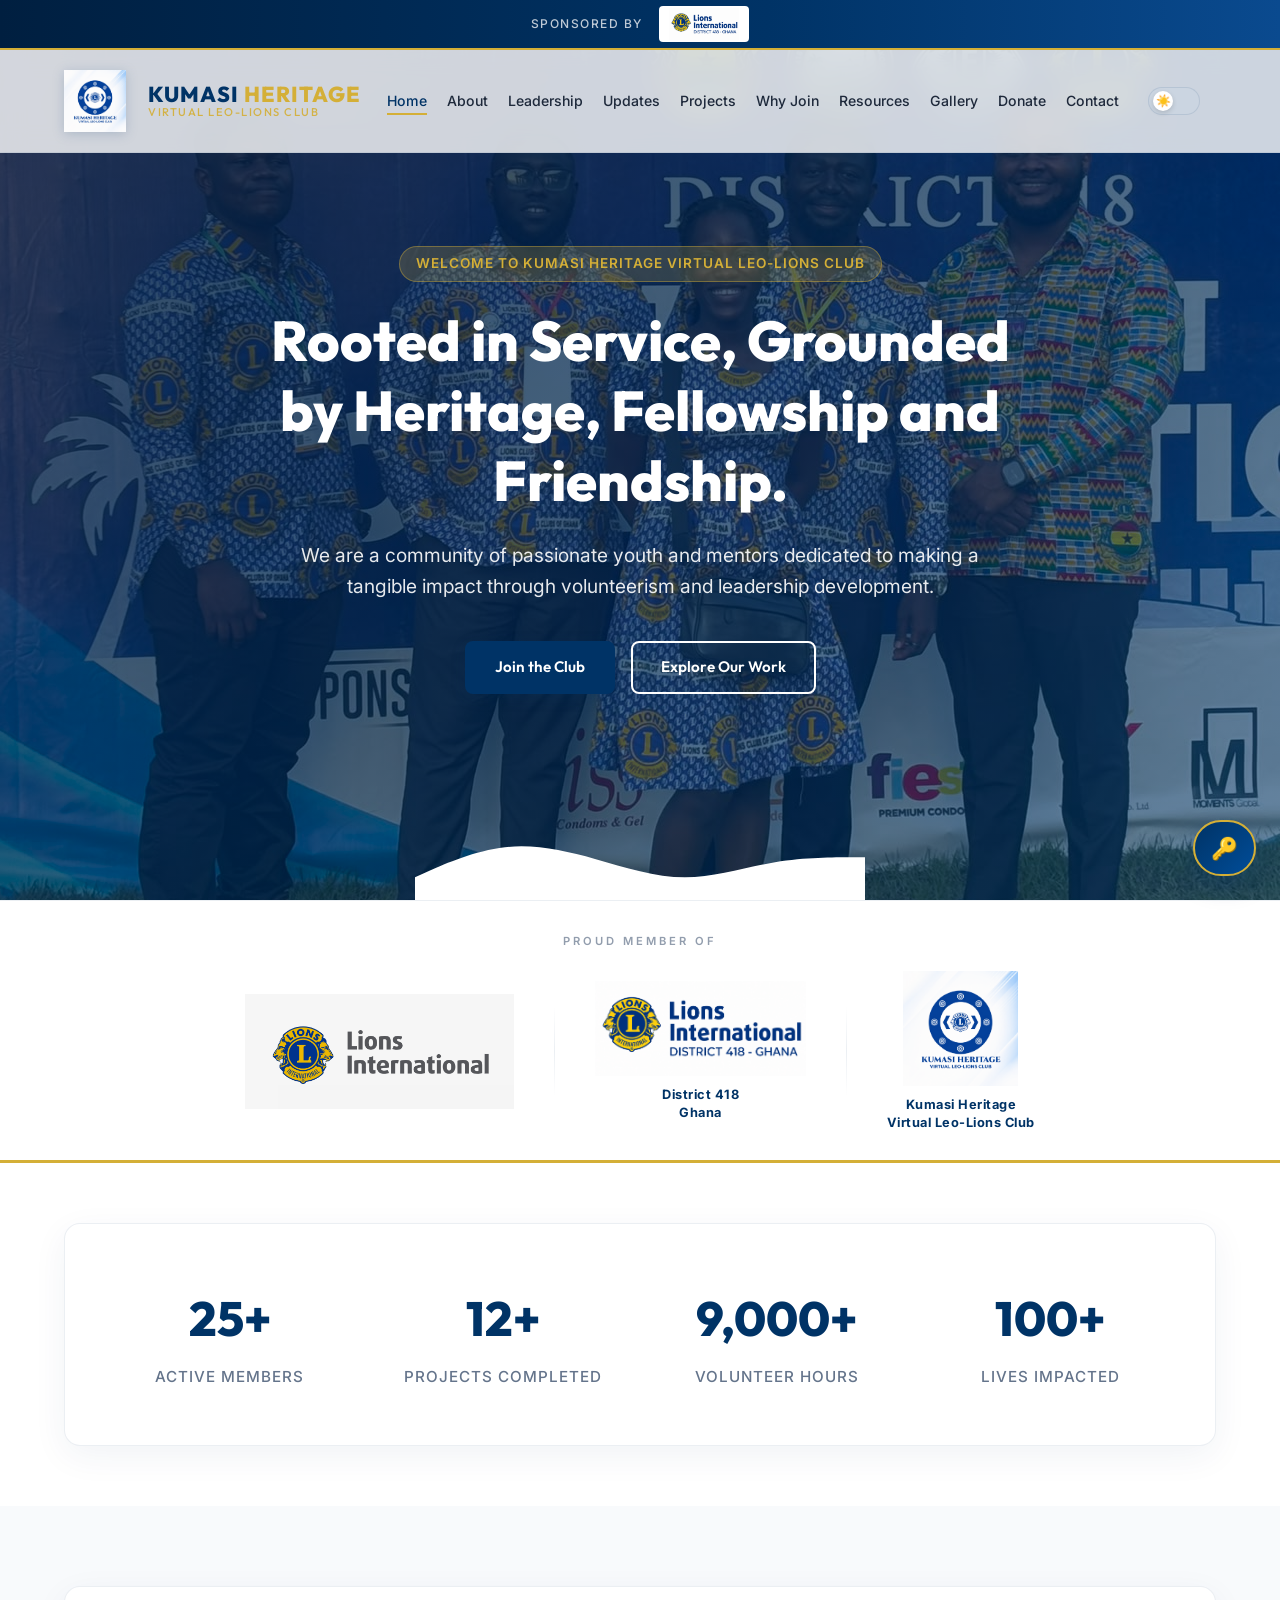
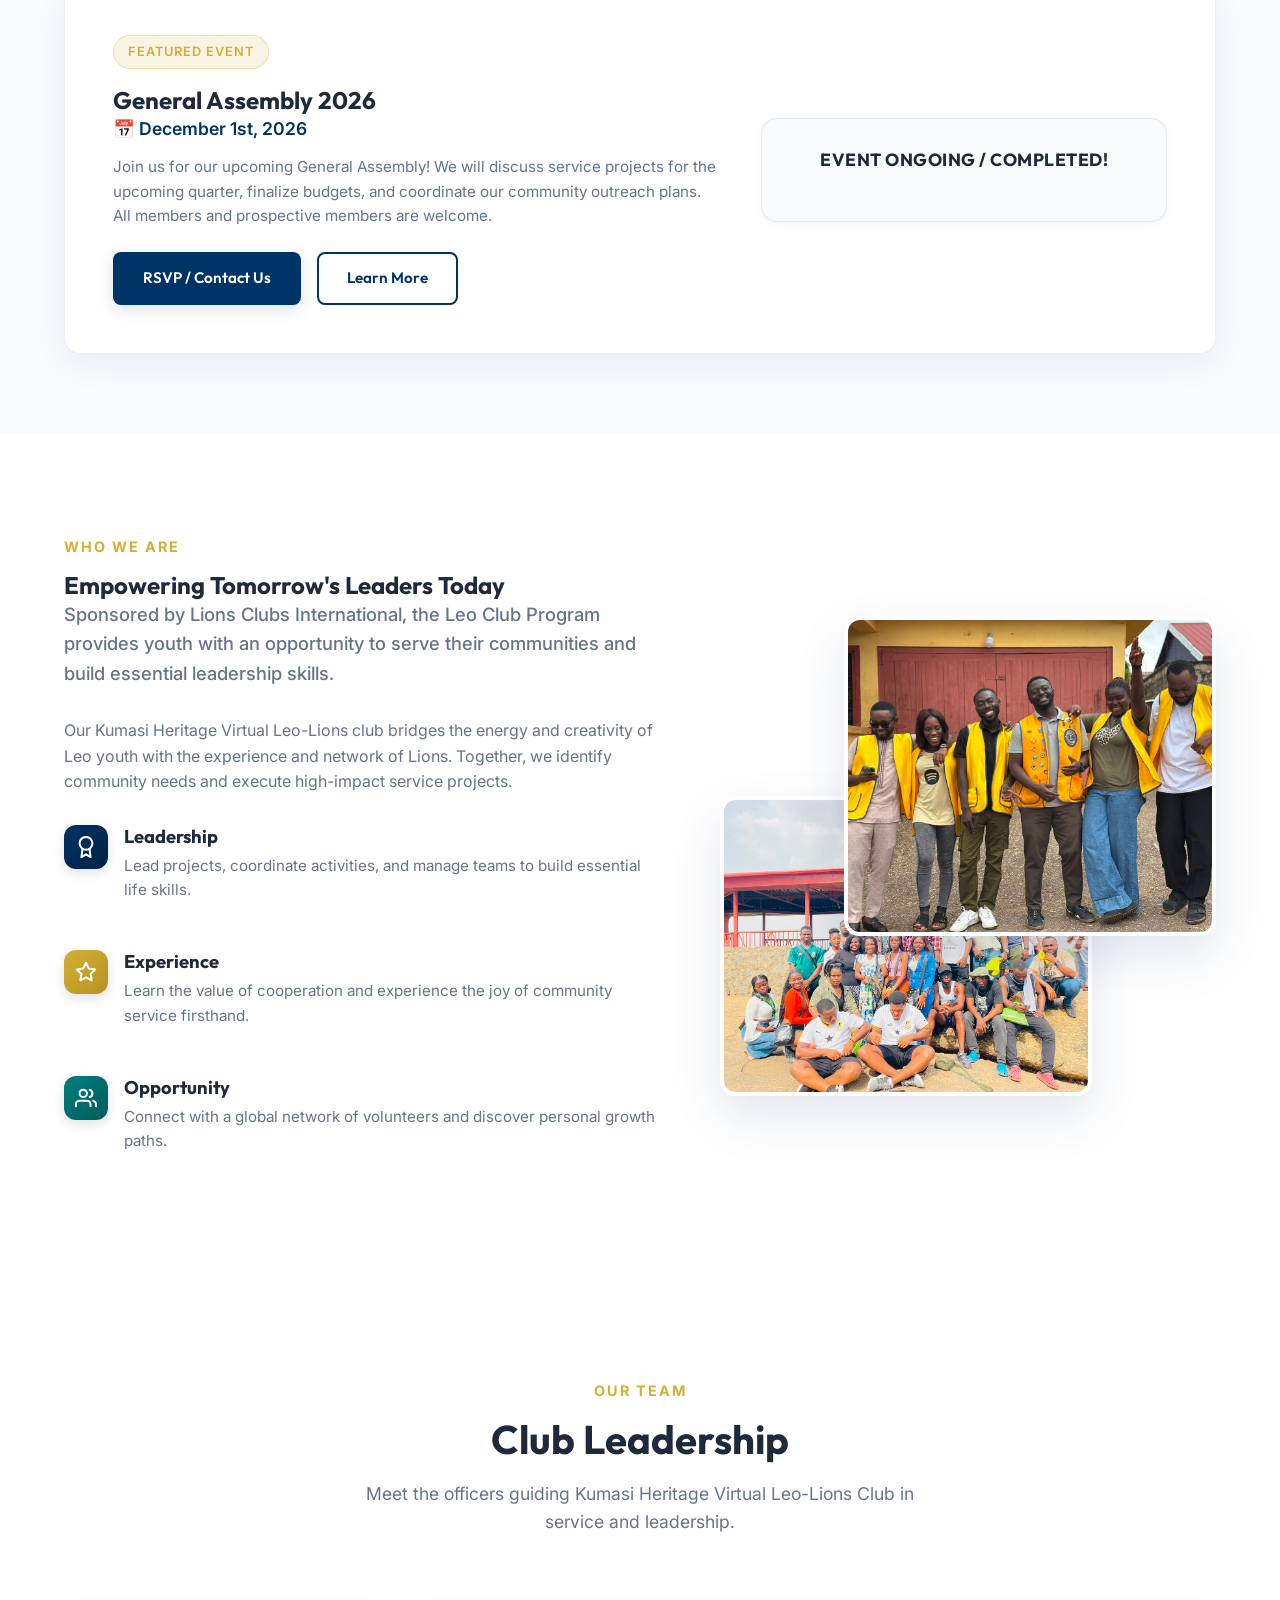
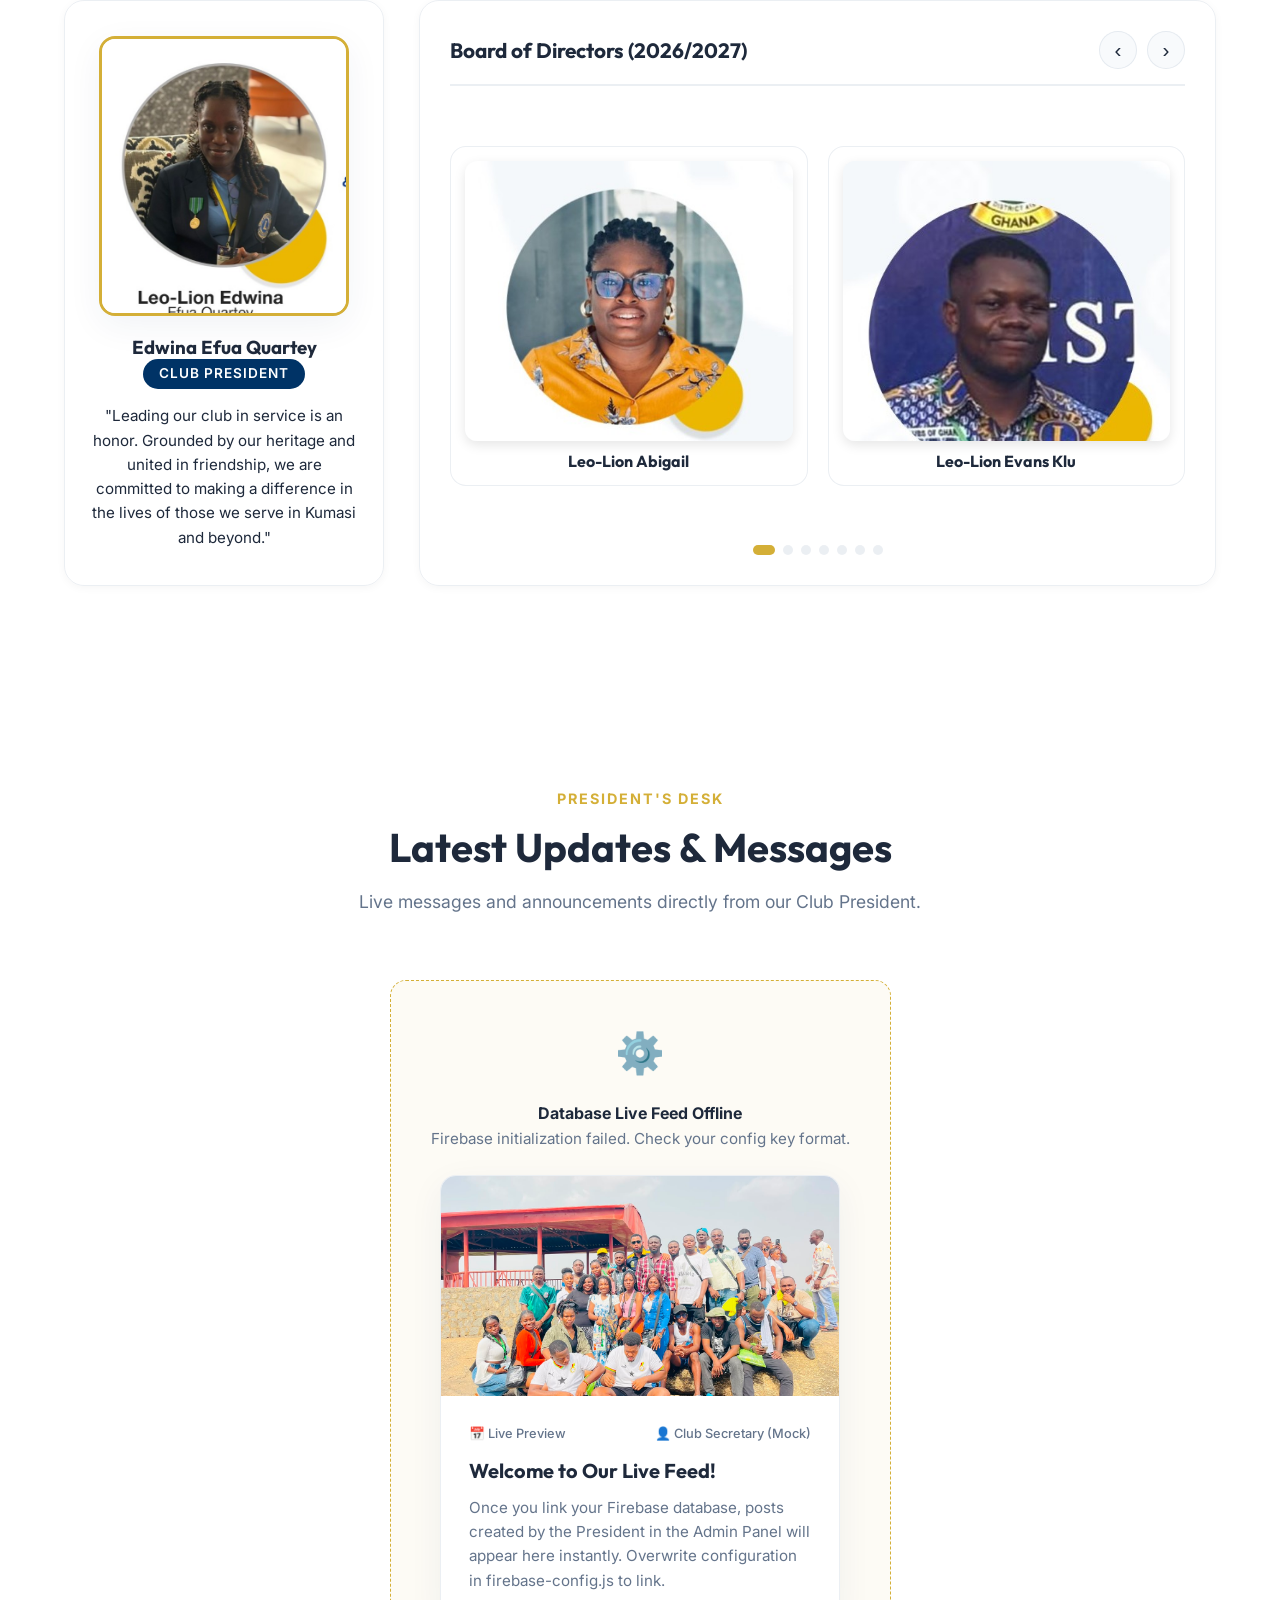
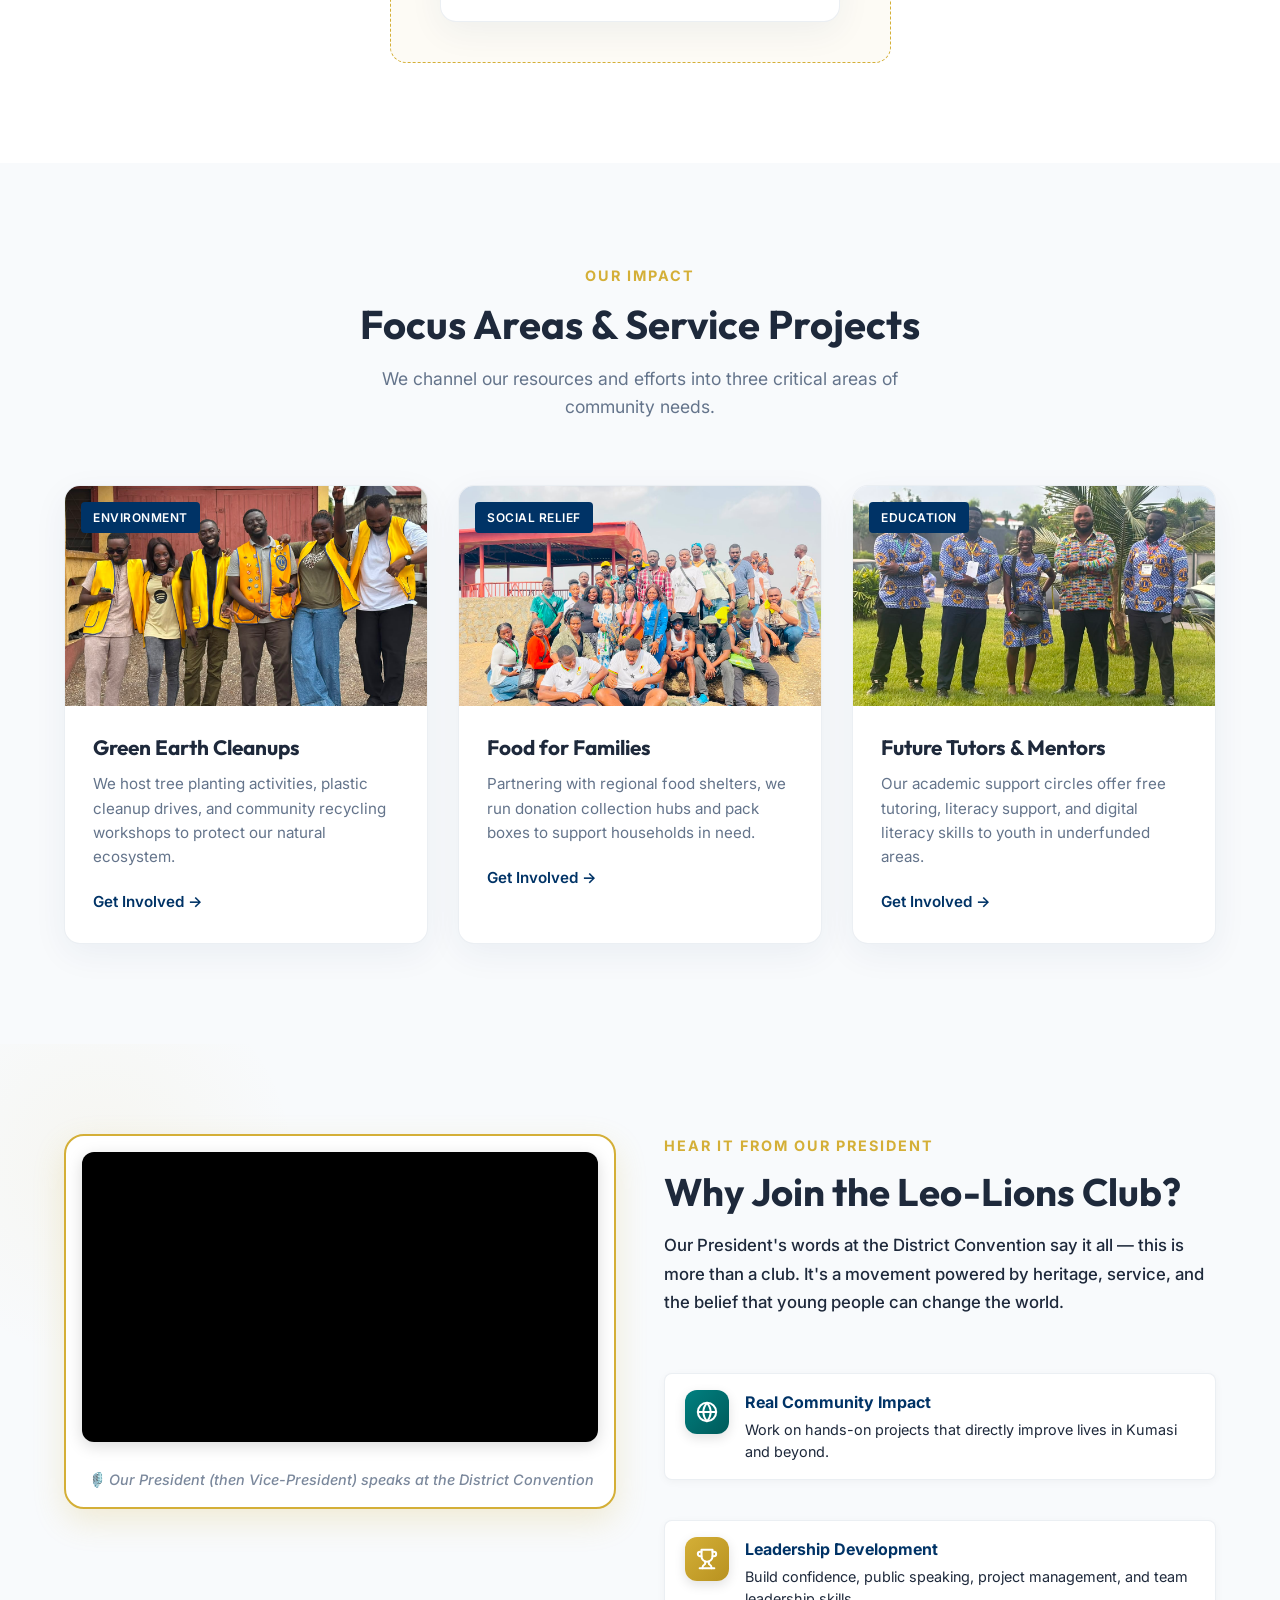
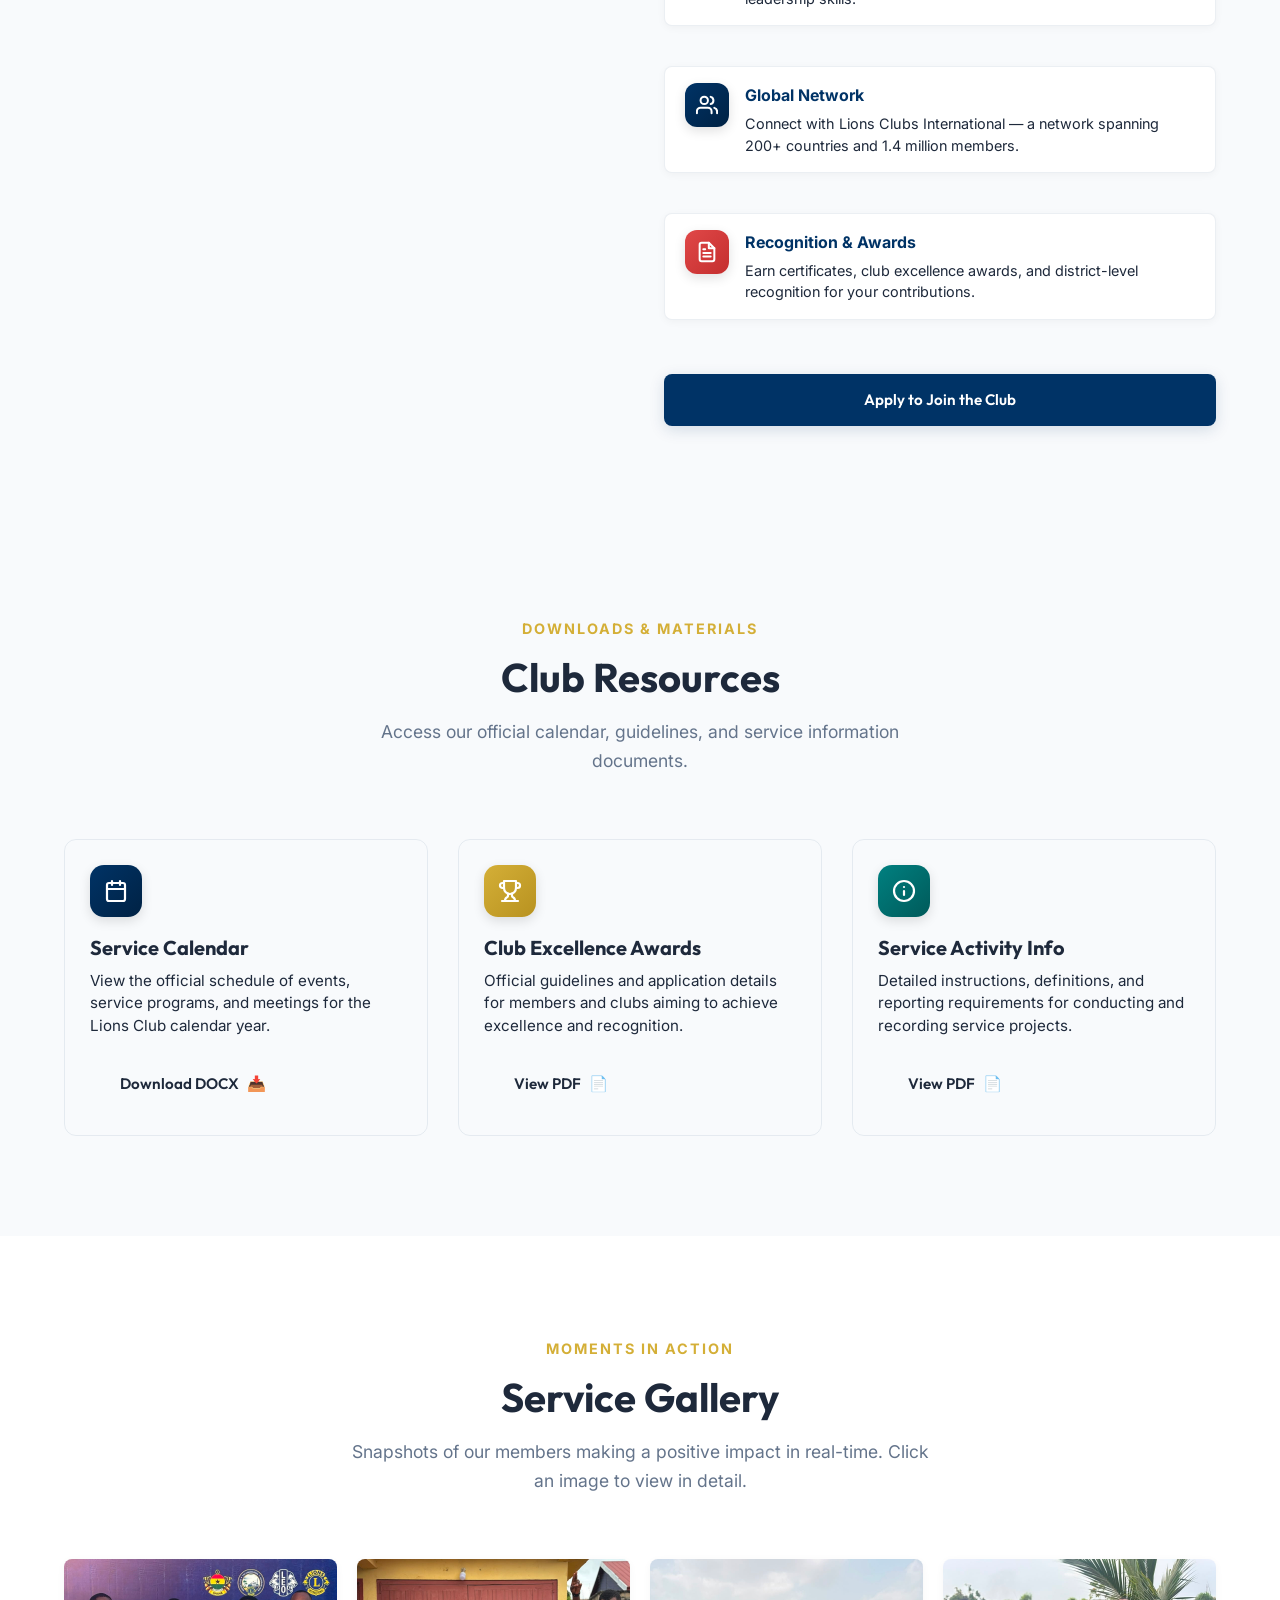
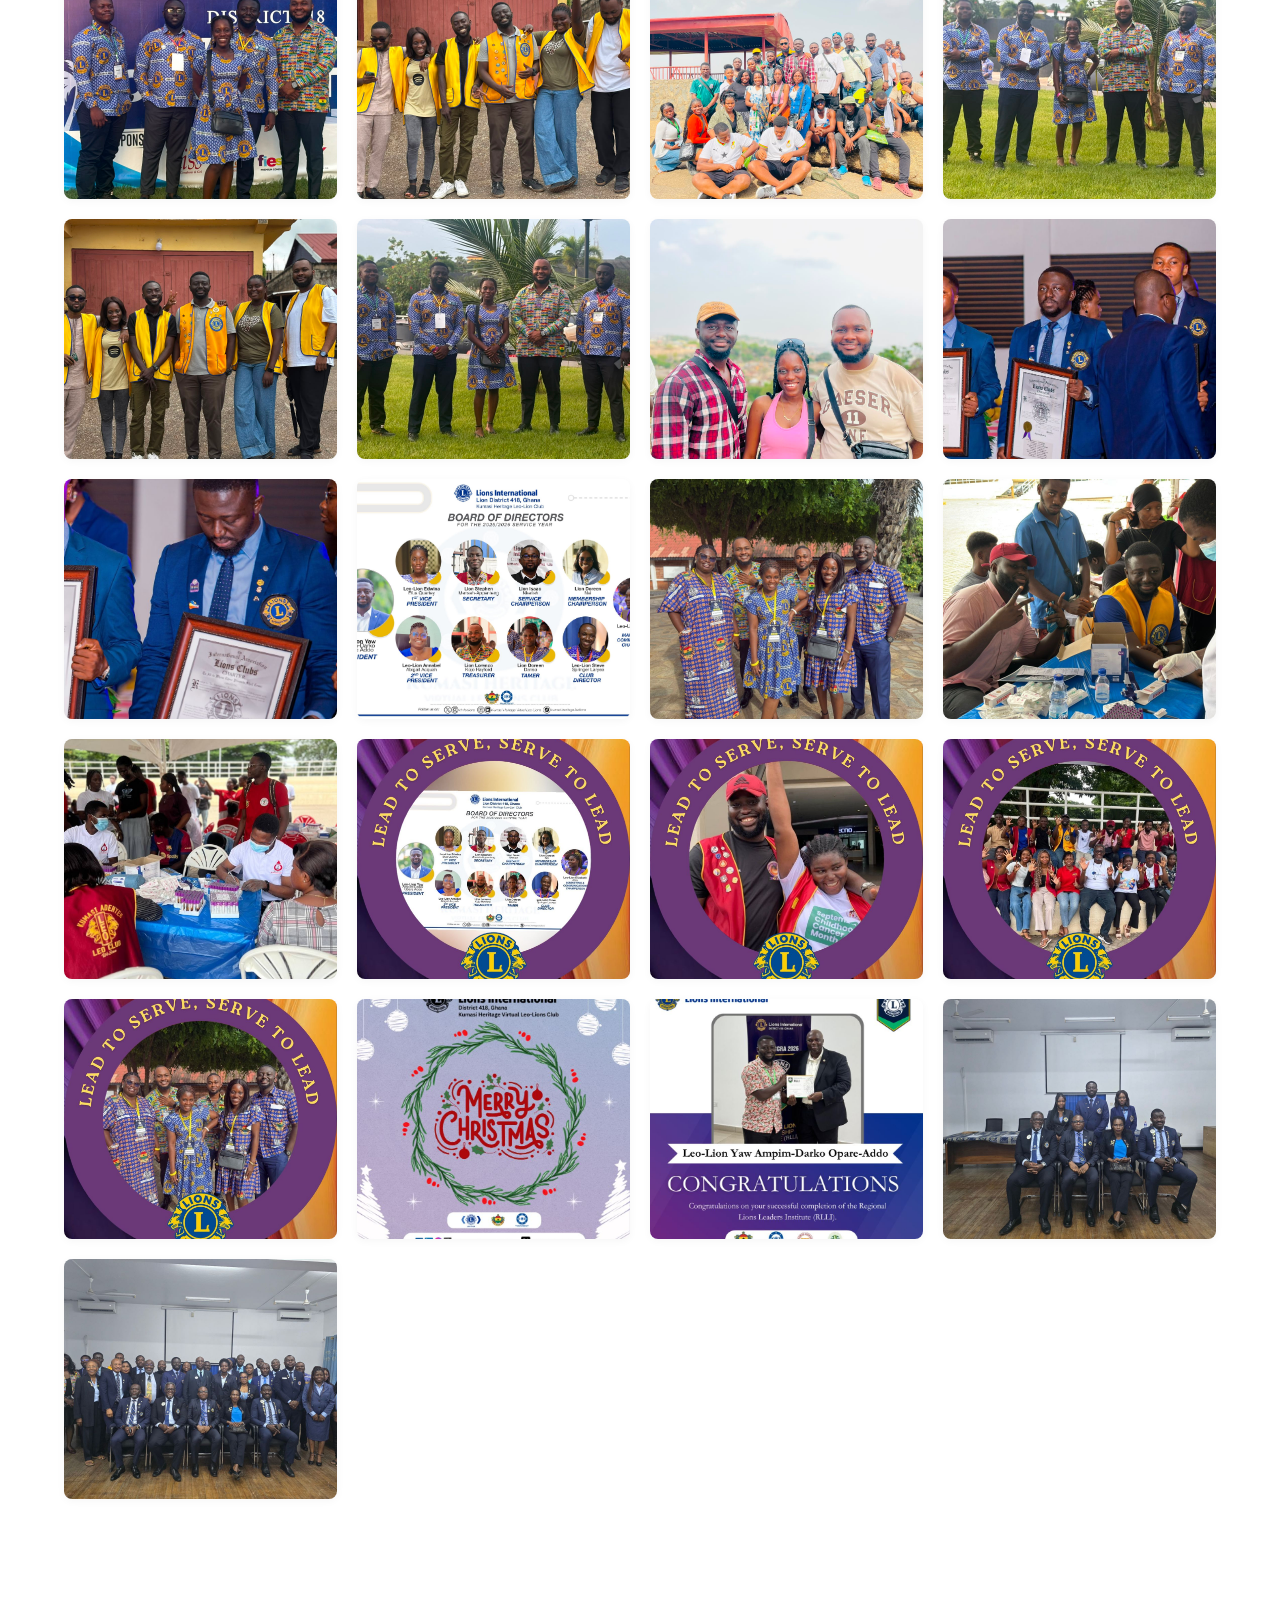
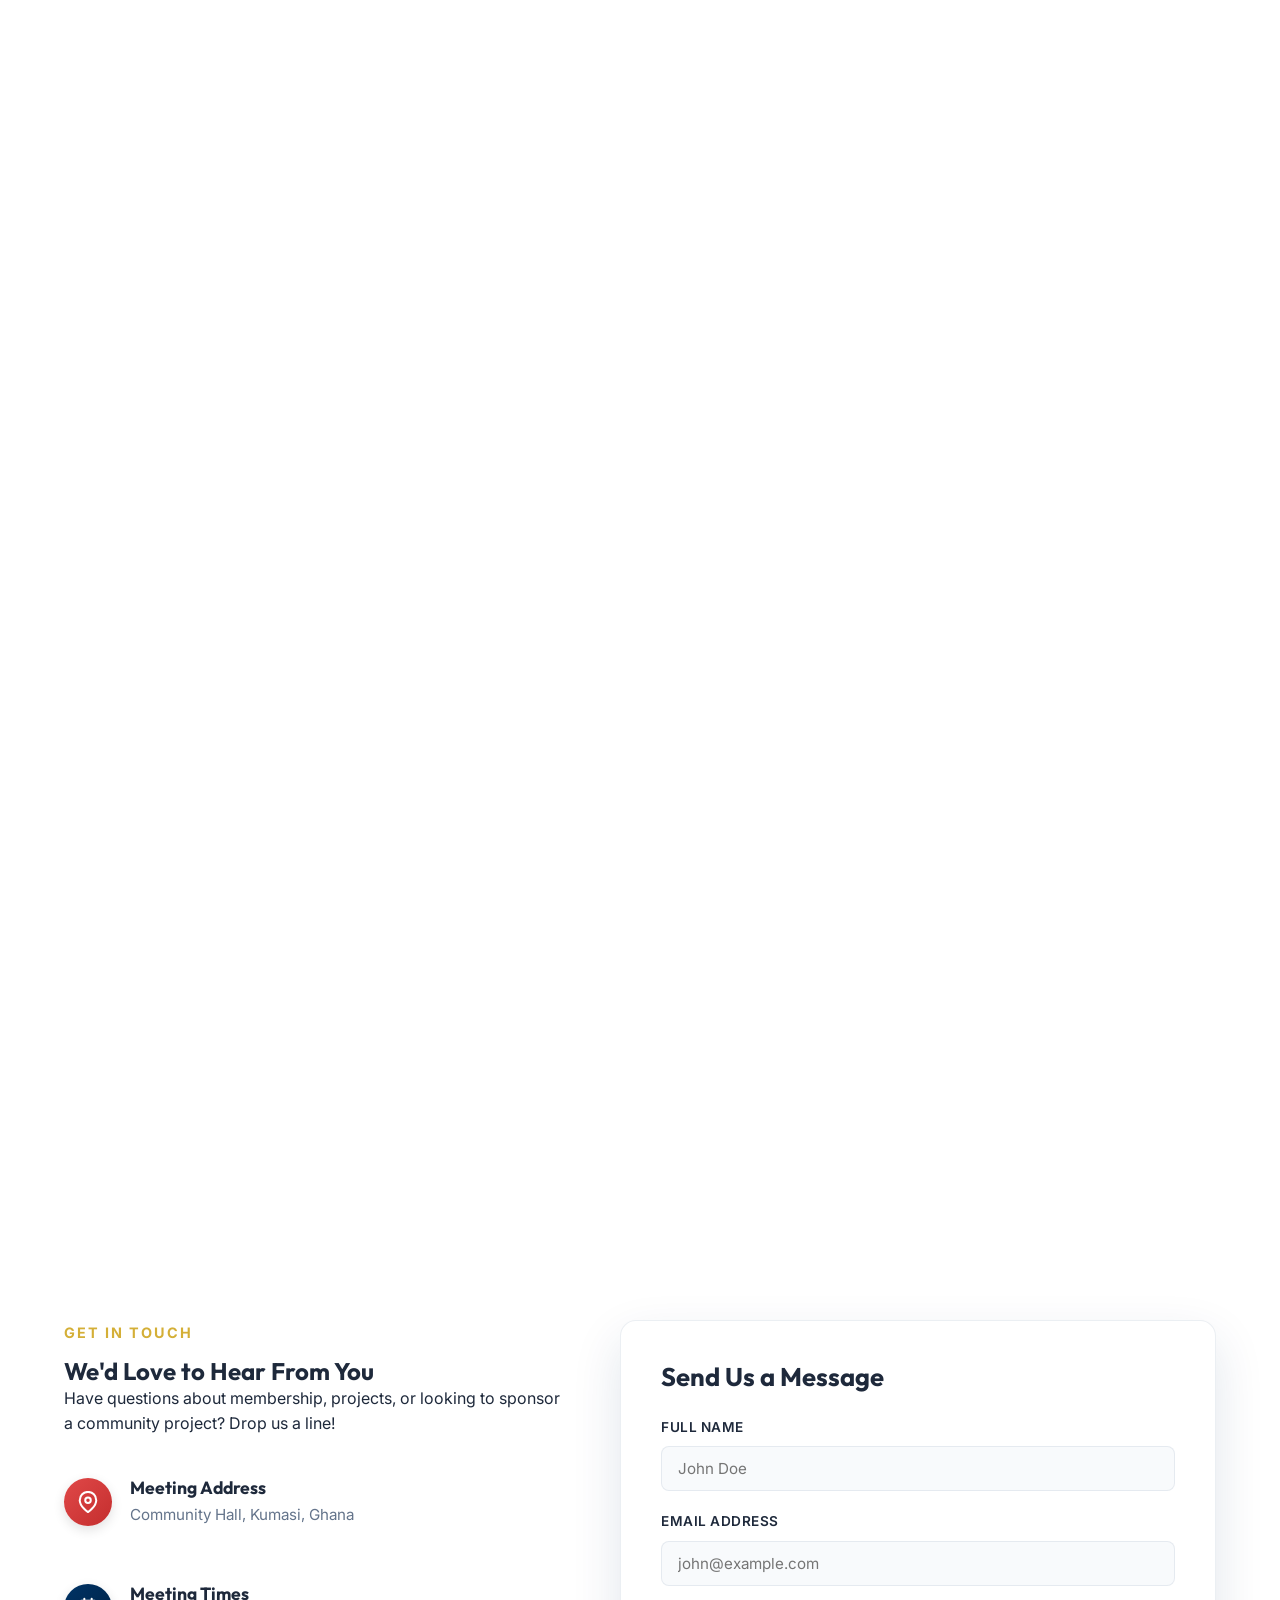
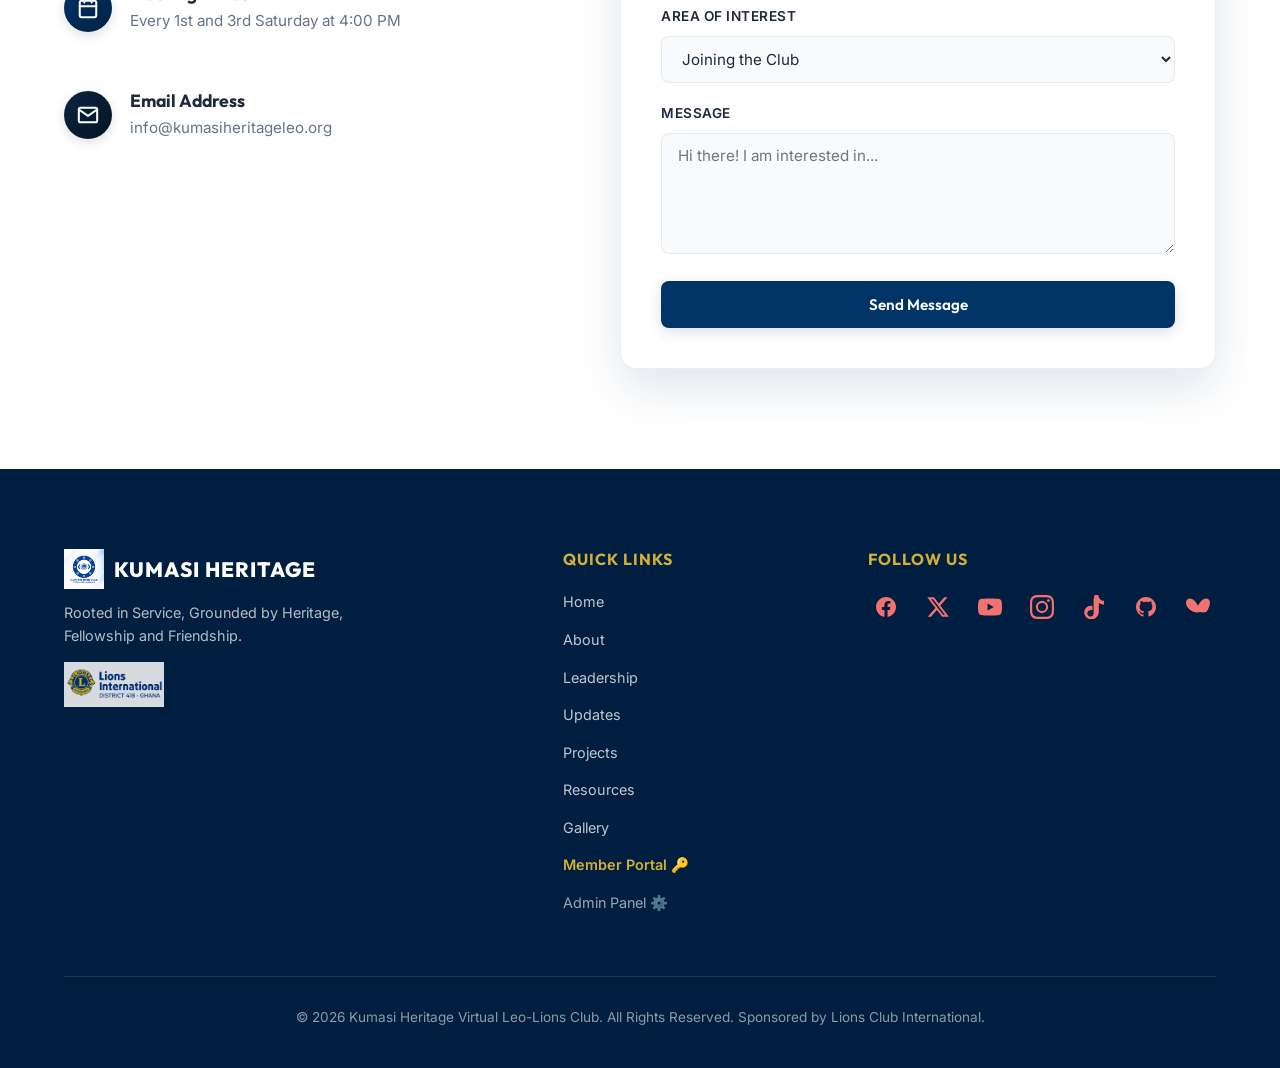
==== commit 9a85ffa3: "fix: Use exact flyer image attached by user and publish event announcement card" ====
--- a/index.html
+++ b/index.html
@@ -416,9 +416,27 @@
                 </div>
 
                 <div class="updates-feed" id="updates-feed-container">
-                    <!-- Dynamic updates loaded via JS -->
-                    <div class="updates-loading-state">
-                        <p>Fetching active updates from database...</p>
+                    <div class="update-card featured-event-card">
+                        <img src="assets/events/social_media_event_aug23.jpg" class="update-card-img" alt="The Good, The Bad and The Ugly Side of Social Media Event Flyer">
+                        <div class="update-card-body">
+                            <div class="update-card-meta">
+                                <span>📅 Sunday, 23rd August 2026 • 4:00 PM GMT</span>
+                                <span>👤 Speaker: Lion Andre Amenuku-Agble (CEO, VOXDIGITS)</span>
+                            </div>
+                            <h3 class="update-card-title">🔥 IT’S TODAY! Online Session: The Good, The Bad & The Ugly Side of Social Media</h3>
+                            <p class="update-card-text">
+                                What impact does social media have on us? Join Lions International District 418 Ghana (Kumasi Heritage Virtual Leo-Lions Club & Takoradi Nkuranhye Virtual Leo-Lions Club) for an engaging live conversation exploring the benefits, risks, and realities we often overlook.
+                            </p>
+                            <div class="update-card-actions" style="margin-top: 15px; display: flex; gap: 12px; align-items: center; flex-wrap: wrap;">
+                                <a href="https://meet.google.com/bnw-thpe-ohy" target="_blank" rel="noopener noreferrer" class="btn btn-primary btn-sm">
+                                    Join Google Meet Live 📍
+                                </a>
+                                <span style="font-size: 0.85rem; color: var(--text-muted);">Meeting ID: bnw-thpe-ohy</span>
+                            </div>
+                            <div class="update-card-hashtags" style="margin-top: 12px; font-size: 0.85rem; color: var(--accent, #d4af37); font-weight: 600;">
+                                #TheGoodTheBadAndTheUgly #SocialMedia #LionsInternational #LeoLions #SeeYouThere
+                            </div>
+                        </div>
                     </div>
                 </div>
             </div>
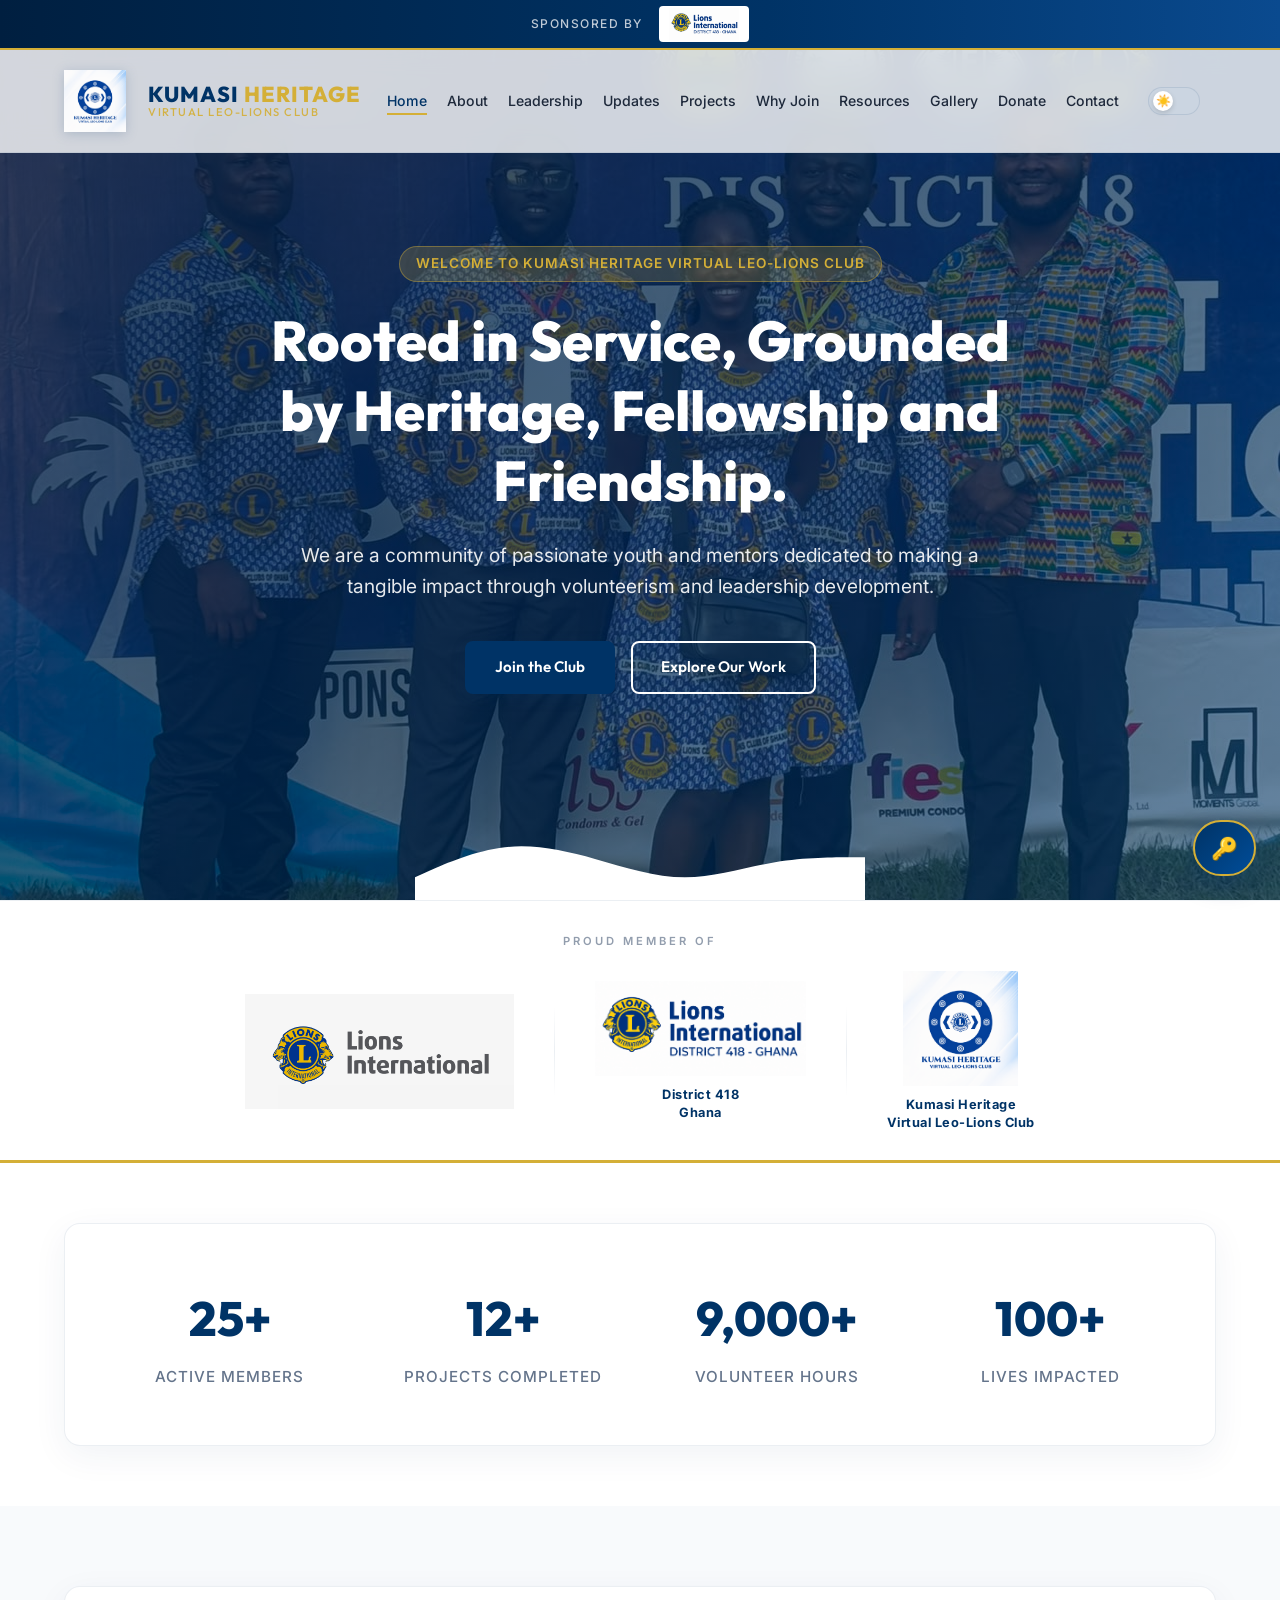
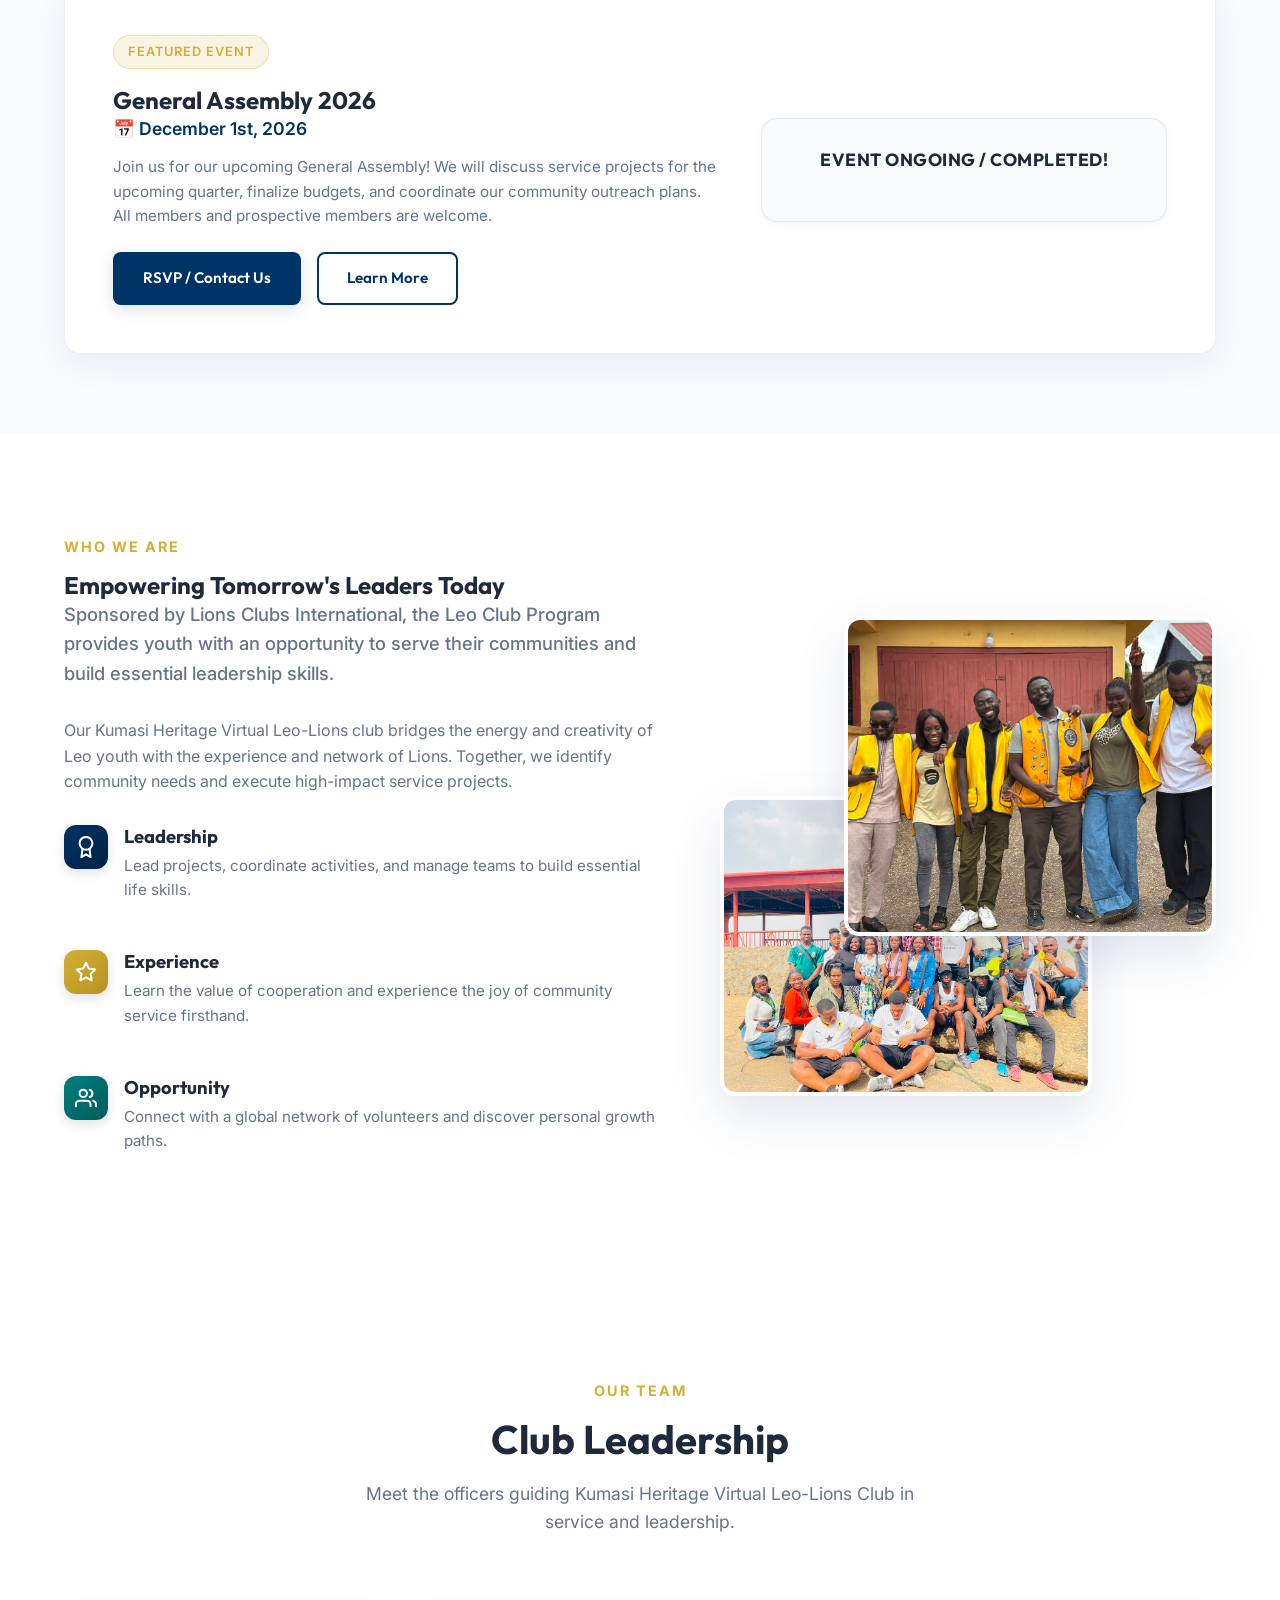
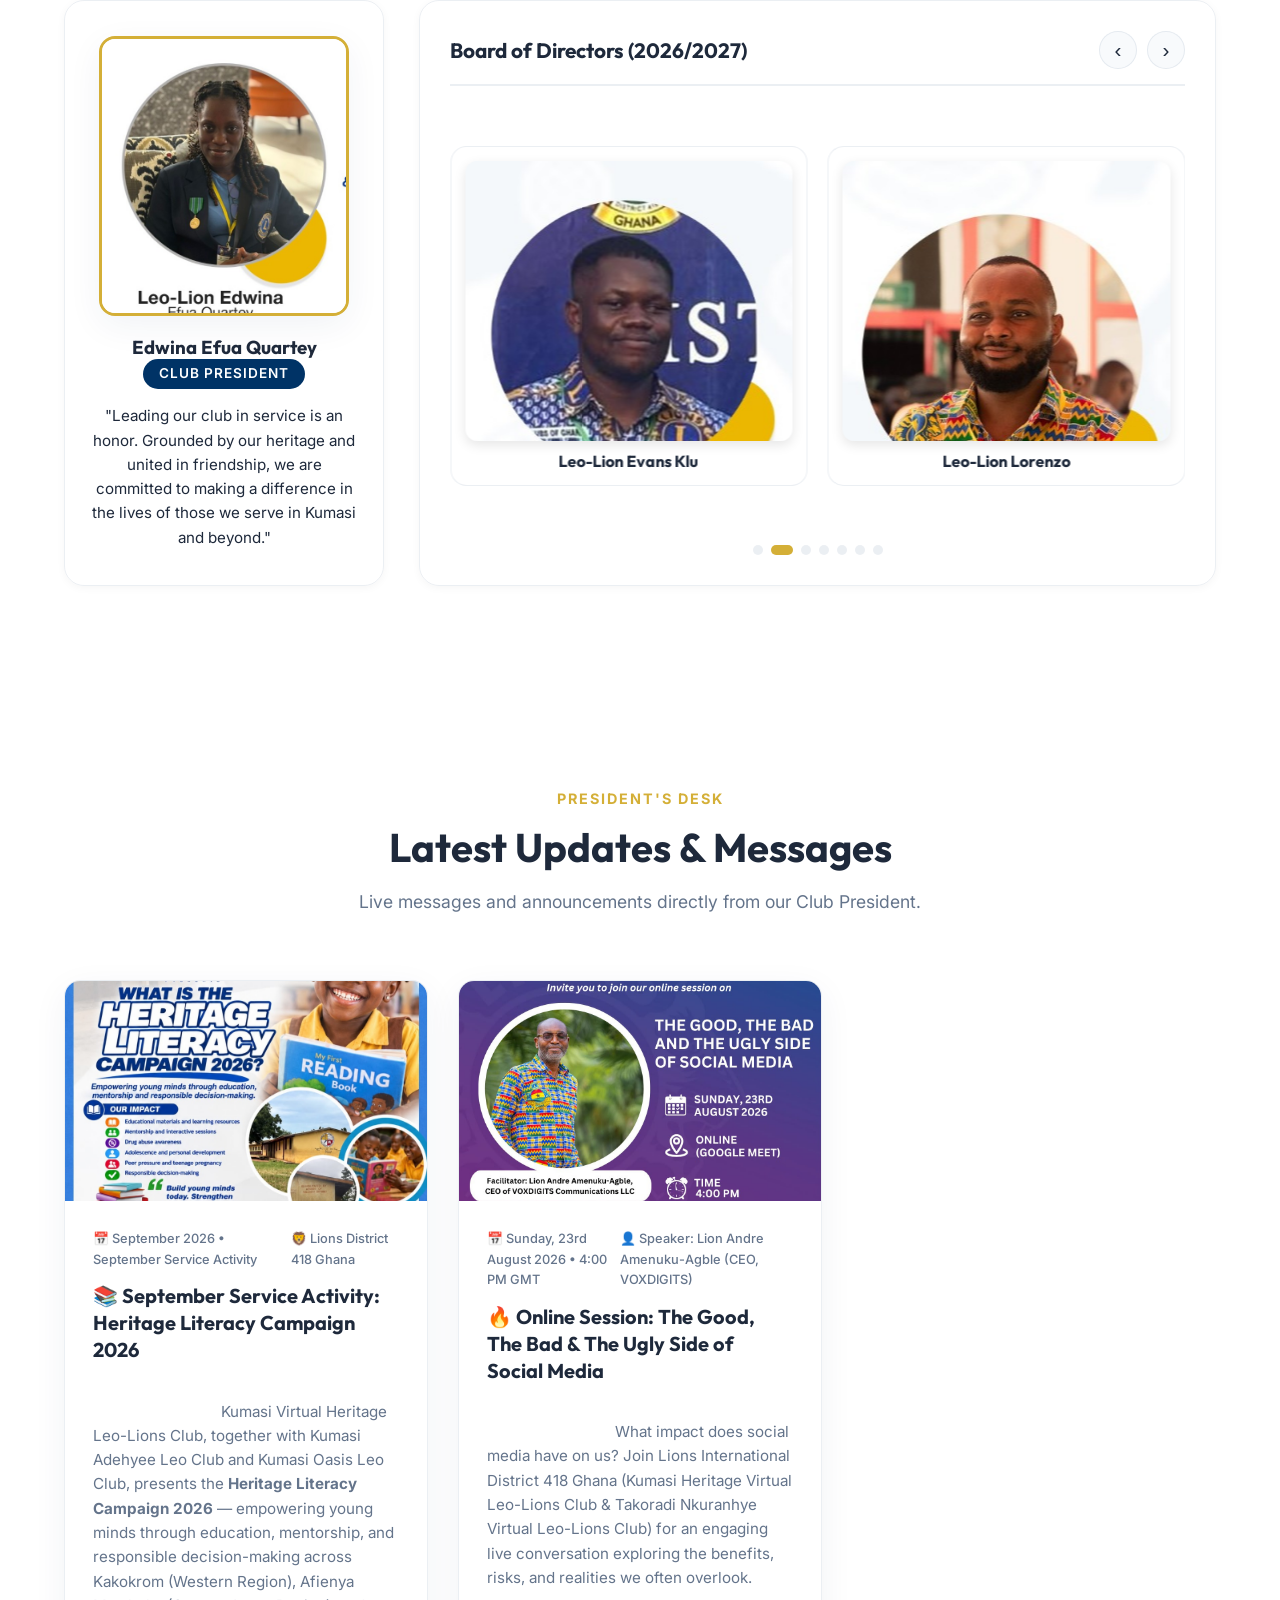
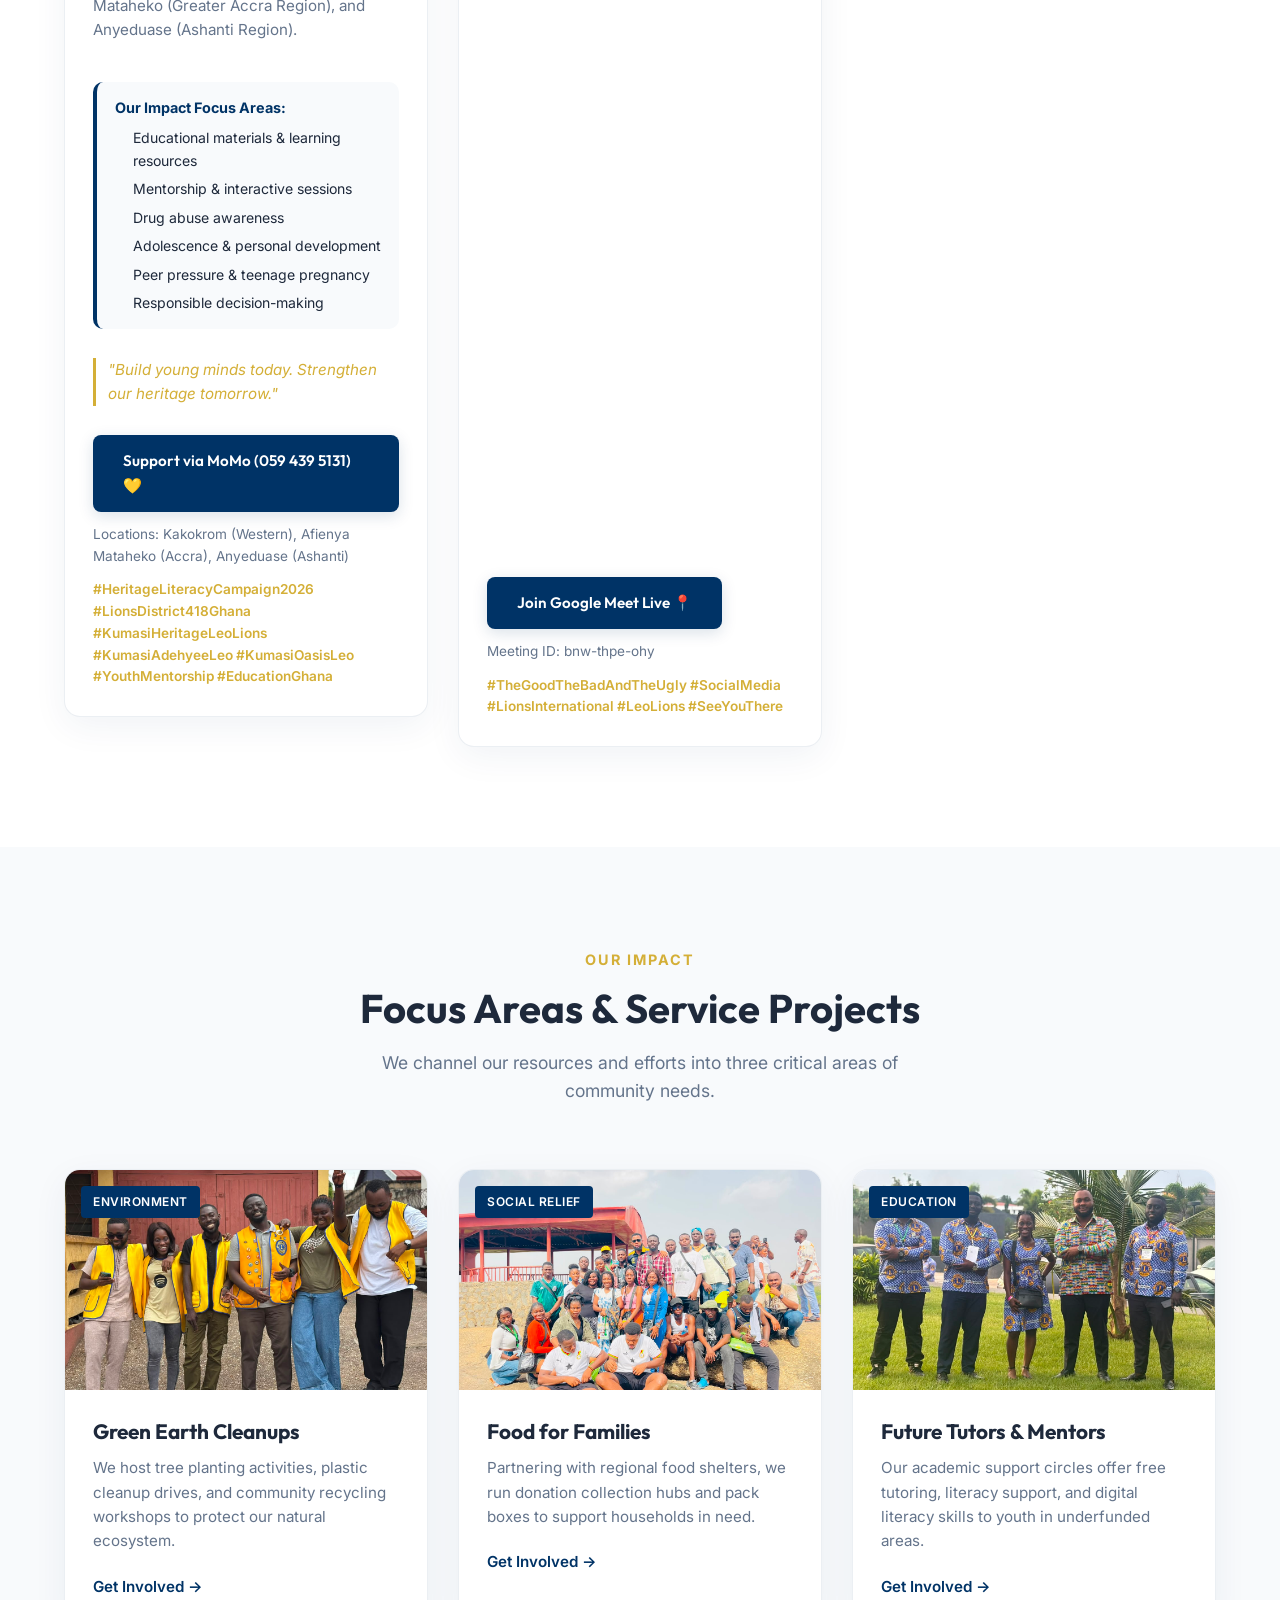
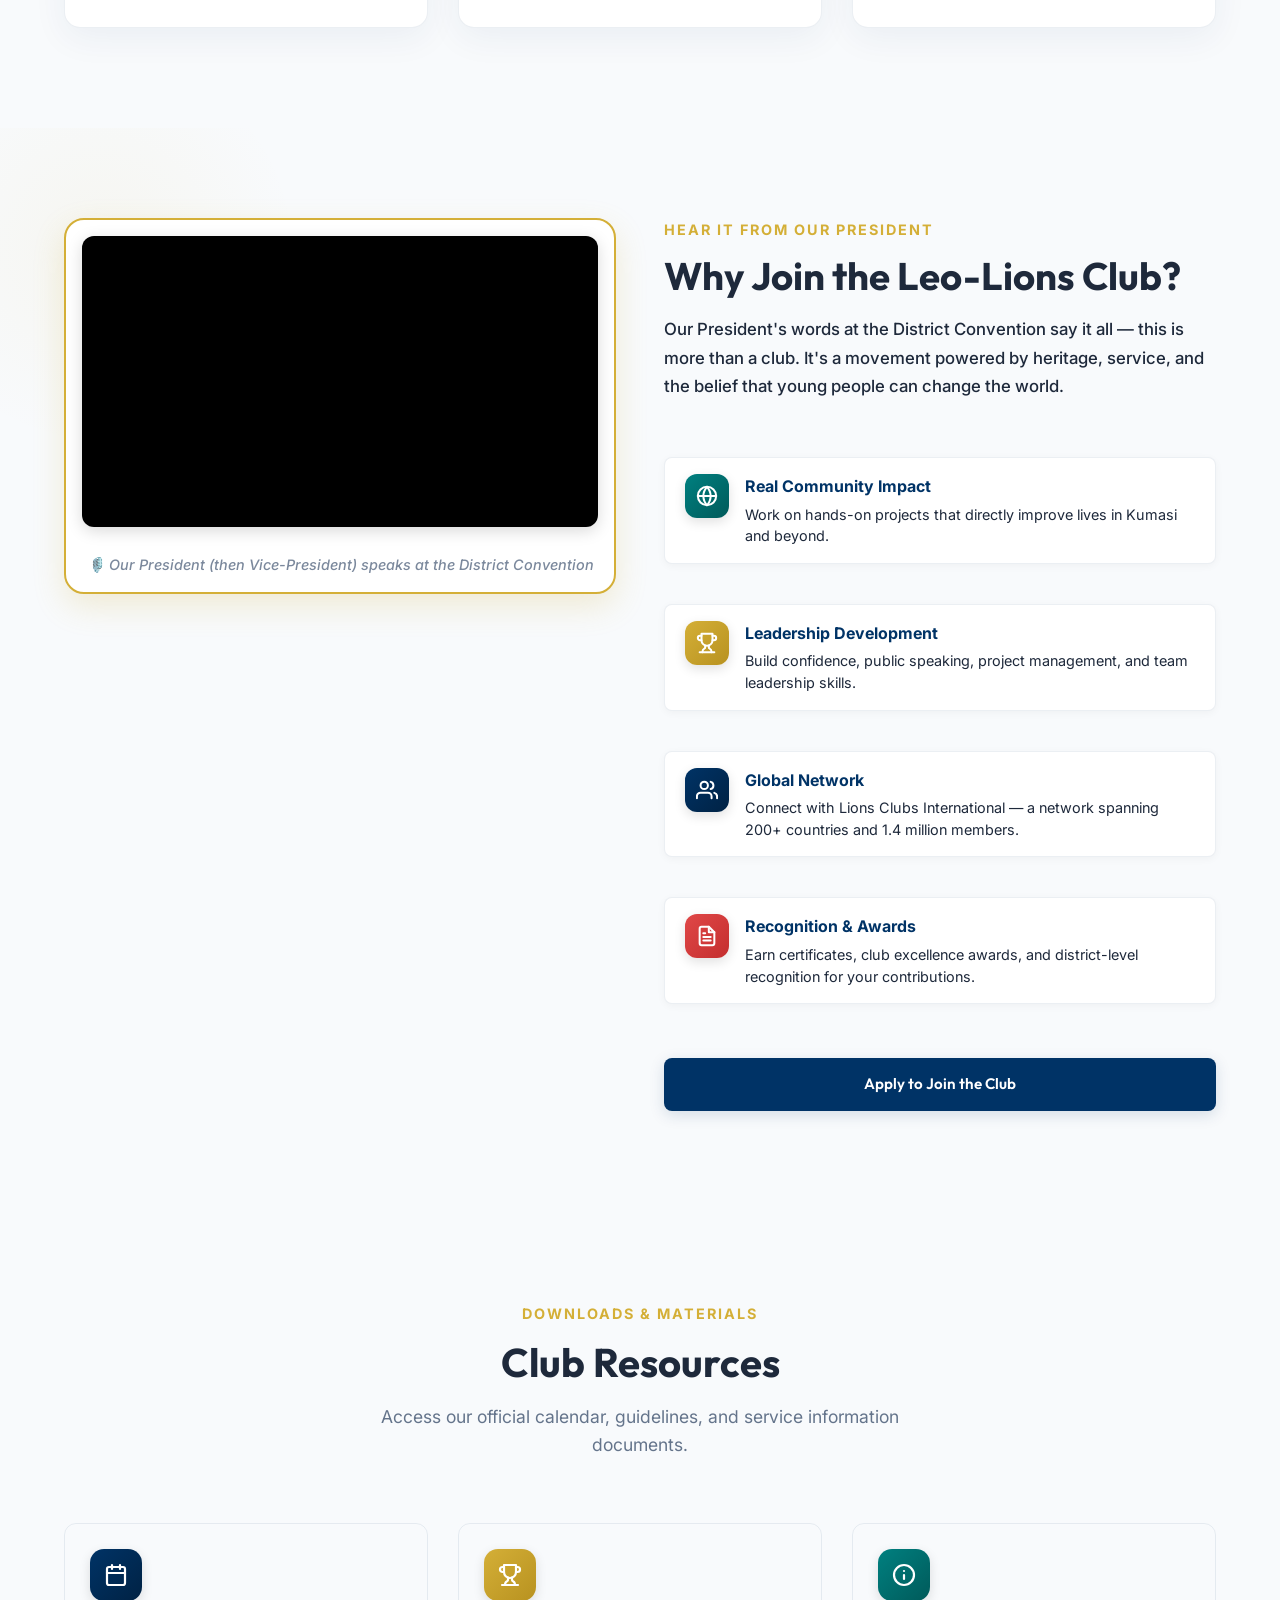
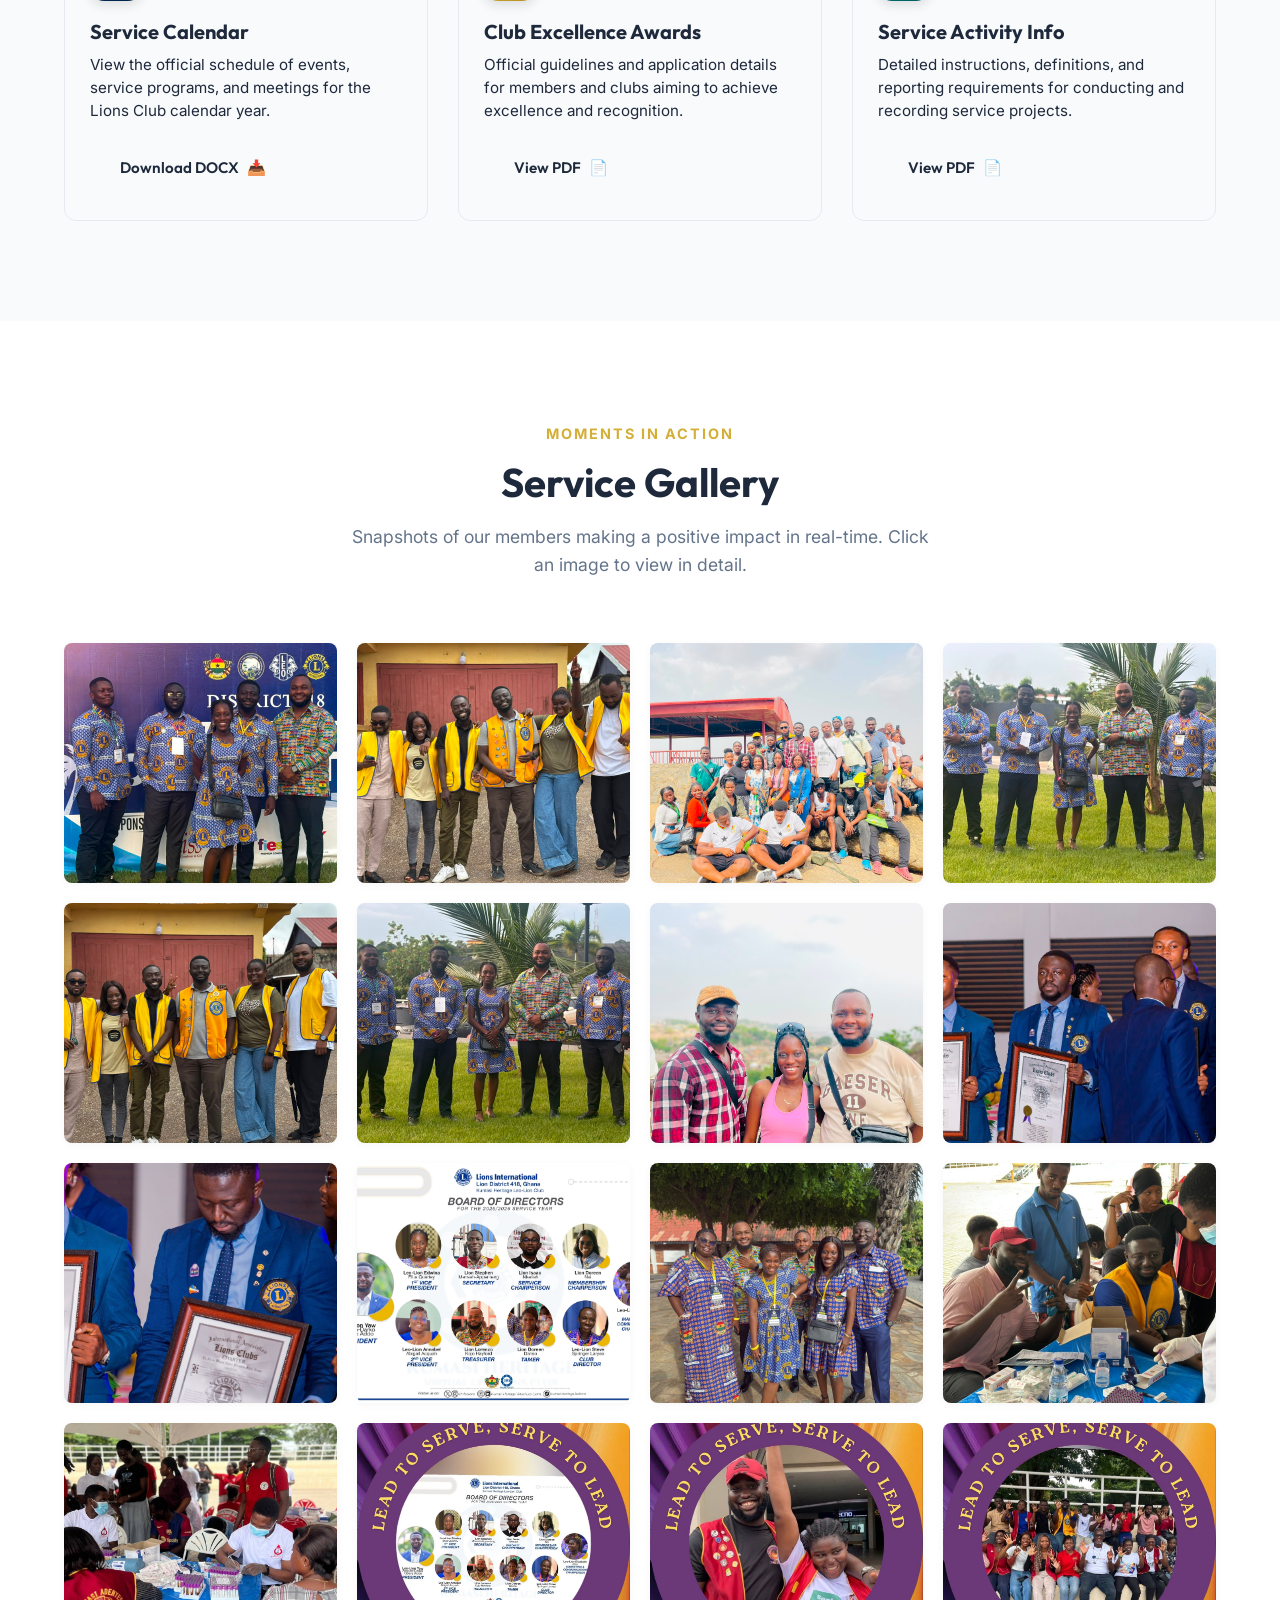
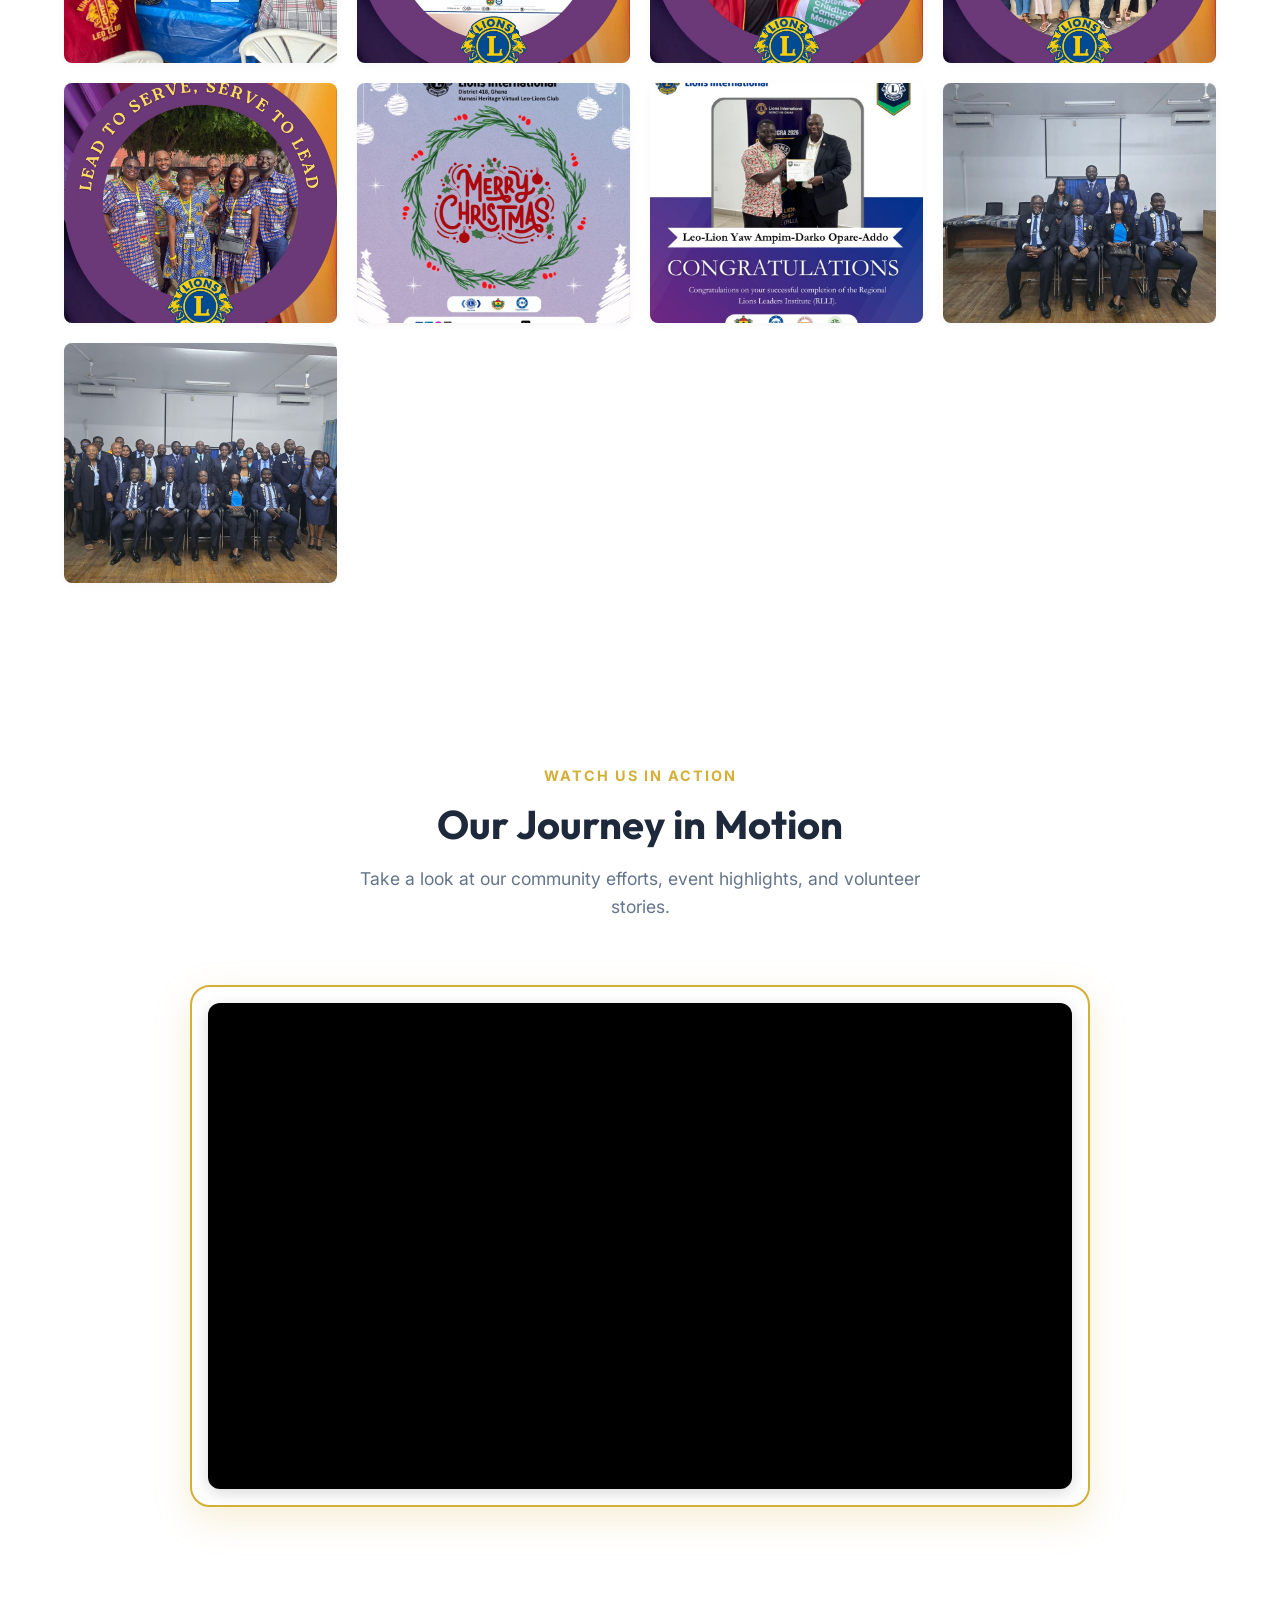
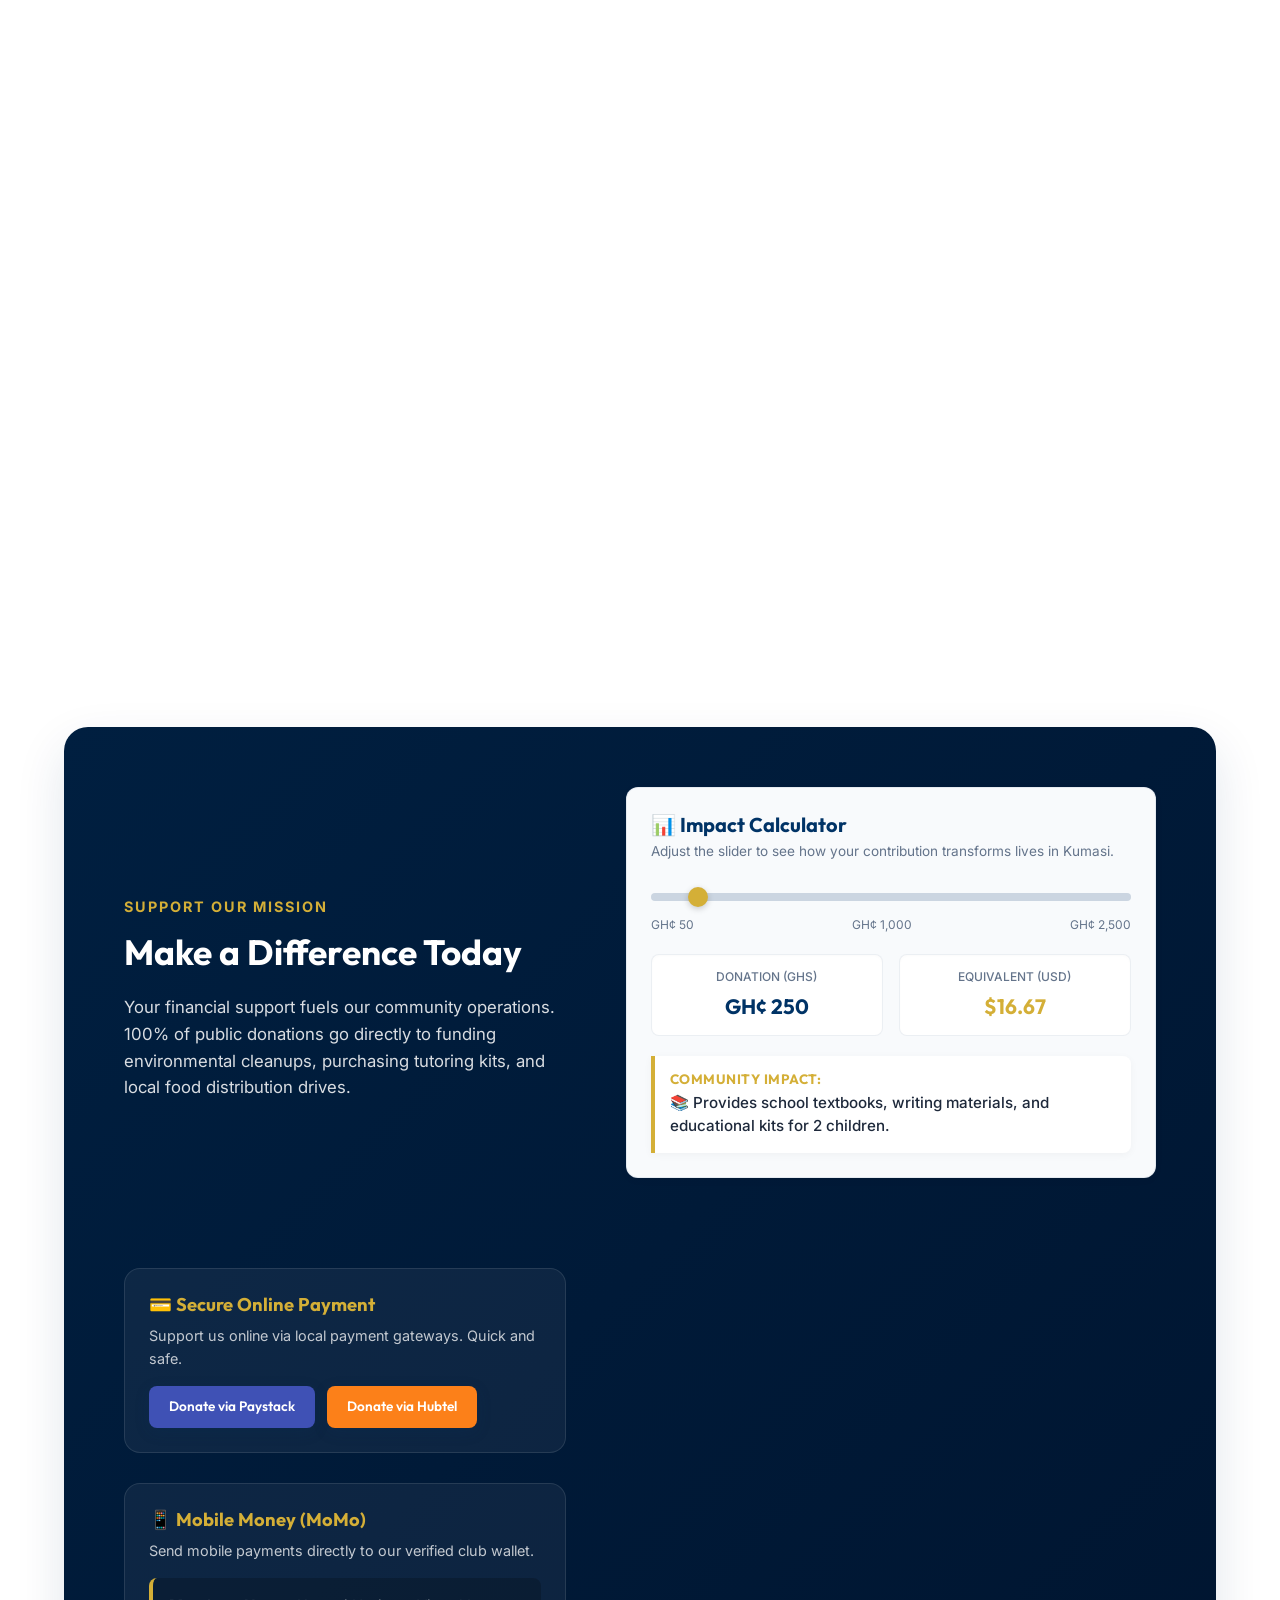
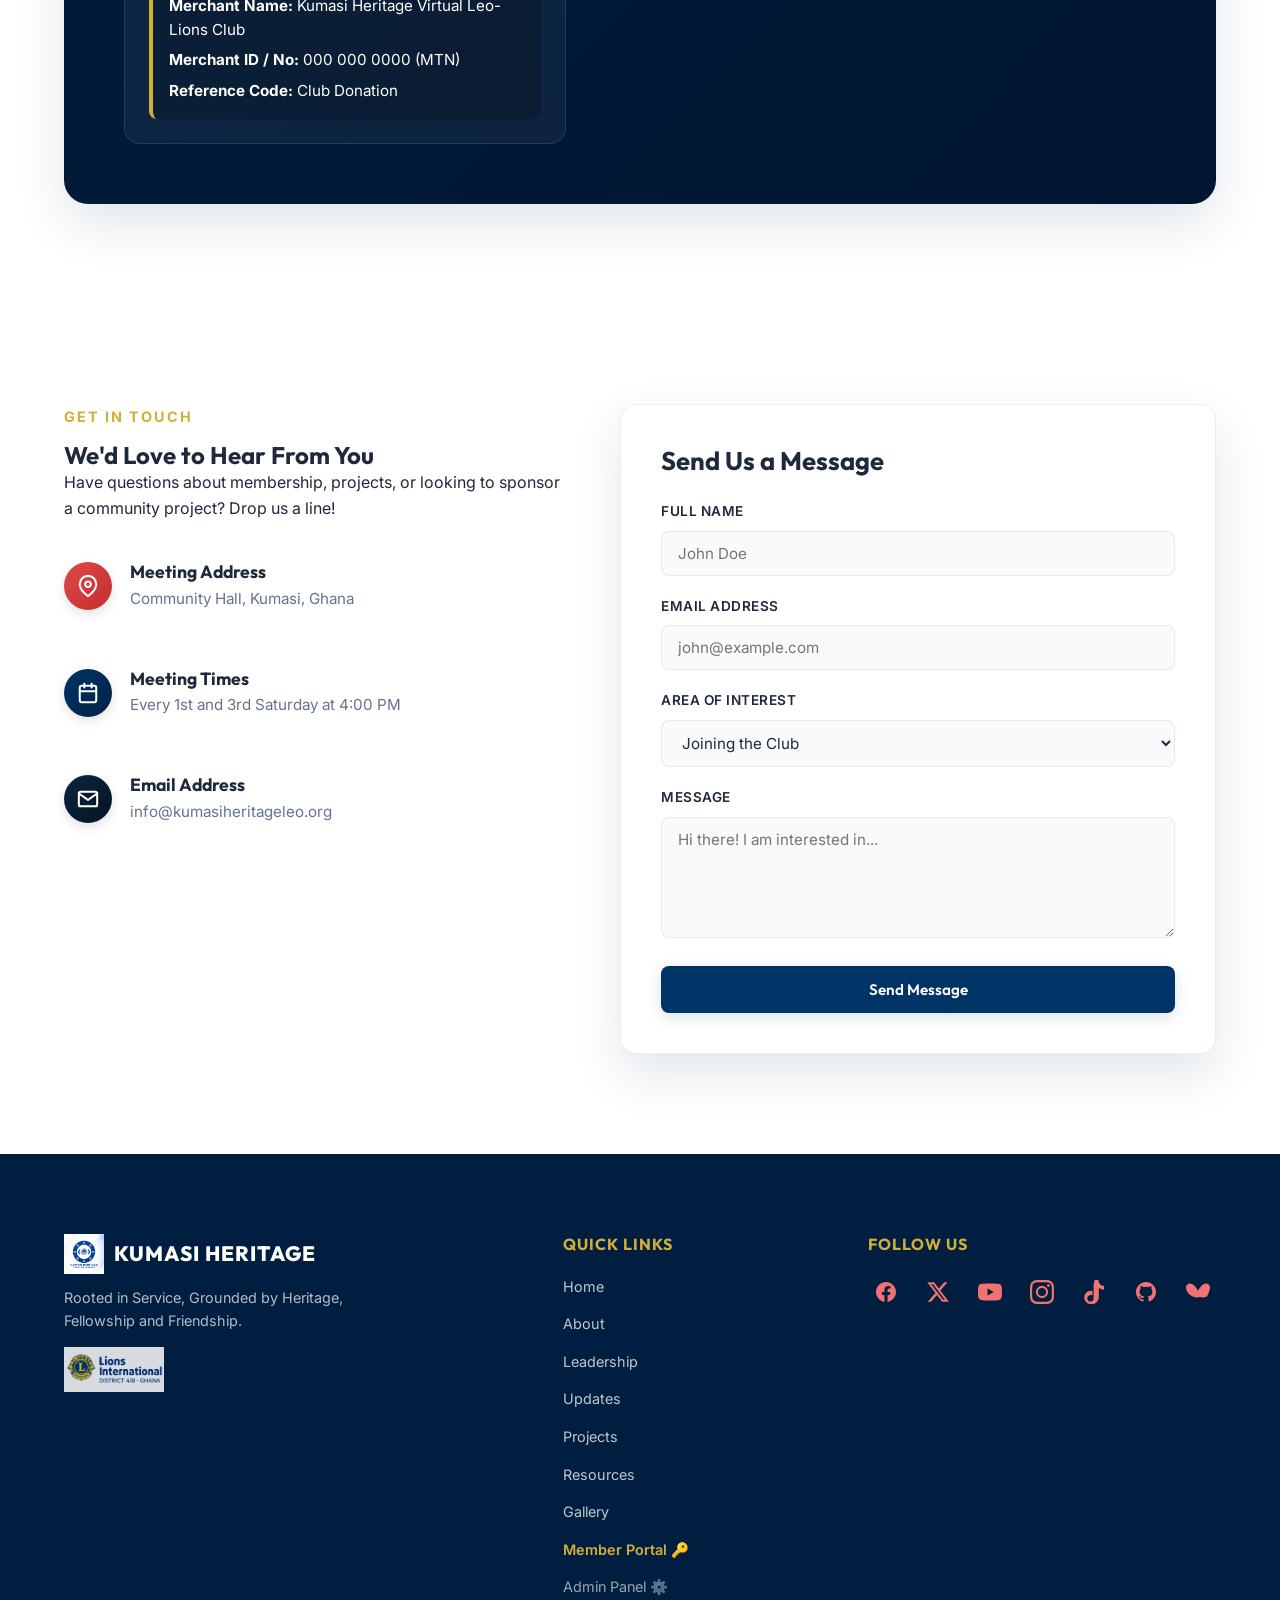
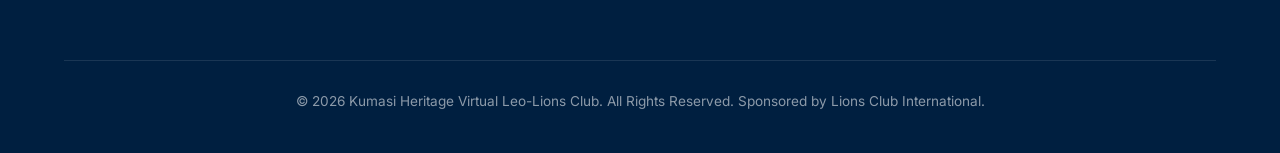
==== commit 9b665d45: "feat: Publish September service activity - Heritage Literacy Campaign 2026 update" ====
--- a/index.html
+++ b/index.html
@@ -416,6 +416,46 @@
                 </div>
 
                 <div class="updates-feed" id="updates-feed-container">
+                    <div class="update-card featured-event-card" style="margin-bottom: 30px;">
+                        <img src="assets/events/heritage_literacy_campaign_2026.jpg" class="update-card-img" alt="Heritage Literacy Campaign 2026 Flyer">
+                        <div class="update-card-body">
+                            <div class="update-card-meta">
+                                <span>📅 September 2026 • September Service Activity</span>
+                                <span>🦁 Lions District 418 Ghana</span>
+                            </div>
+                            <h3 class="update-card-title">📚 September Service Activity: Heritage Literacy Campaign 2026</h3>
+                            <p class="update-card-text">
+                                Kumasi Virtual Heritage Leo-Lions Club, together with Kumasi Adehyee Leo Club and Kumasi Oasis Leo Club, presents the <strong>Heritage Literacy Campaign 2026</strong> — empowering young minds through education, mentorship, and responsible decision-making across Kakokrom (Western Region), Afienya Mataheko (Greater Accra Region), and Anyeduase (Ashanti Region).
+                            </p>
+                            
+                            <div class="impact-highlights" style="margin: 15px 0; background: var(--bg-secondary); padding: 14px 18px; border-radius: 10px; border-left: 4px solid var(--primary, #003366);">
+                                <strong style="display: block; margin-bottom: 8px; font-size: 0.9rem; color: var(--primary);">Our Impact Focus Areas:</strong>
+                                <ul style="display: grid; grid-template-columns: repeat(auto-fit, minmax(220px, 1fr)); gap: 6px 12px; margin: 0; padding-left: 18px; font-size: 0.88rem; color: var(--text-secondary);">
+                                    <li>Educational materials & learning resources</li>
+                                    <li>Mentorship & interactive sessions</li>
+                                    <li>Drug abuse awareness</li>
+                                    <li>Adolescence & personal development</li>
+                                    <li>Peer pressure & teenage pregnancy</li>
+                                    <li>Responsible decision-making</li>
+                                </ul>
+                            </div>
+
+                            <blockquote style="margin: 14px 0; font-style: italic; font-size: 0.95rem; color: var(--accent, #d4af37); border-left: 3px solid var(--accent, #d4af37); padding-left: 12px;">
+                                "Build young minds today. Strengthen our heritage tomorrow."
+                            </blockquote>
+
+                            <div class="update-card-actions" style="margin-top: 15px; display: flex; gap: 12px; align-items: center; flex-wrap: wrap;">
+                                <a href="#donate" class="btn btn-primary btn-sm">
+                                    Support via MoMo (059 439 5131) 💛
+                                </a>
+                                <span style="font-size: 0.85rem; color: var(--text-muted);">Locations: Kakokrom (Western), Afienya Mataheko (Accra), Anyeduase (Ashanti)</span>
+                            </div>
+                            <div class="update-card-hashtags" style="margin-top: 12px; font-size: 0.85rem; color: var(--accent, #d4af37); font-weight: 600;">
+                                #HeritageLiteracyCampaign2026 #LionsDistrict418Ghana #KumasiHeritageLeoLions #KumasiAdehyeeLeo #KumasiOasisLeo #YouthMentorship #EducationGhana
+                            </div>
+                        </div>
+                    </div>
+
                     <div class="update-card featured-event-card">
                         <img src="assets/events/social_media_event_aug23.jpg" class="update-card-img" alt="The Good, The Bad and The Ugly Side of Social Media Event Flyer">
                         <div class="update-card-body">
@@ -423,7 +463,7 @@
                                 <span>📅 Sunday, 23rd August 2026 • 4:00 PM GMT</span>
                                 <span>👤 Speaker: Lion Andre Amenuku-Agble (CEO, VOXDIGITS)</span>
                             </div>
-                            <h3 class="update-card-title">🔥 IT’S TODAY! Online Session: The Good, The Bad & The Ugly Side of Social Media</h3>
+                            <h3 class="update-card-title">🔥 Online Session: The Good, The Bad & The Ugly Side of Social Media</h3>
                             <p class="update-card-text">
                                 What impact does social media have on us? Join Lions International District 418 Ghana (Kumasi Heritage Virtual Leo-Lions Club & Takoradi Nkuranhye Virtual Leo-Lions Club) for an engaging live conversation exploring the benefits, risks, and realities we often overlook.
                             </p>
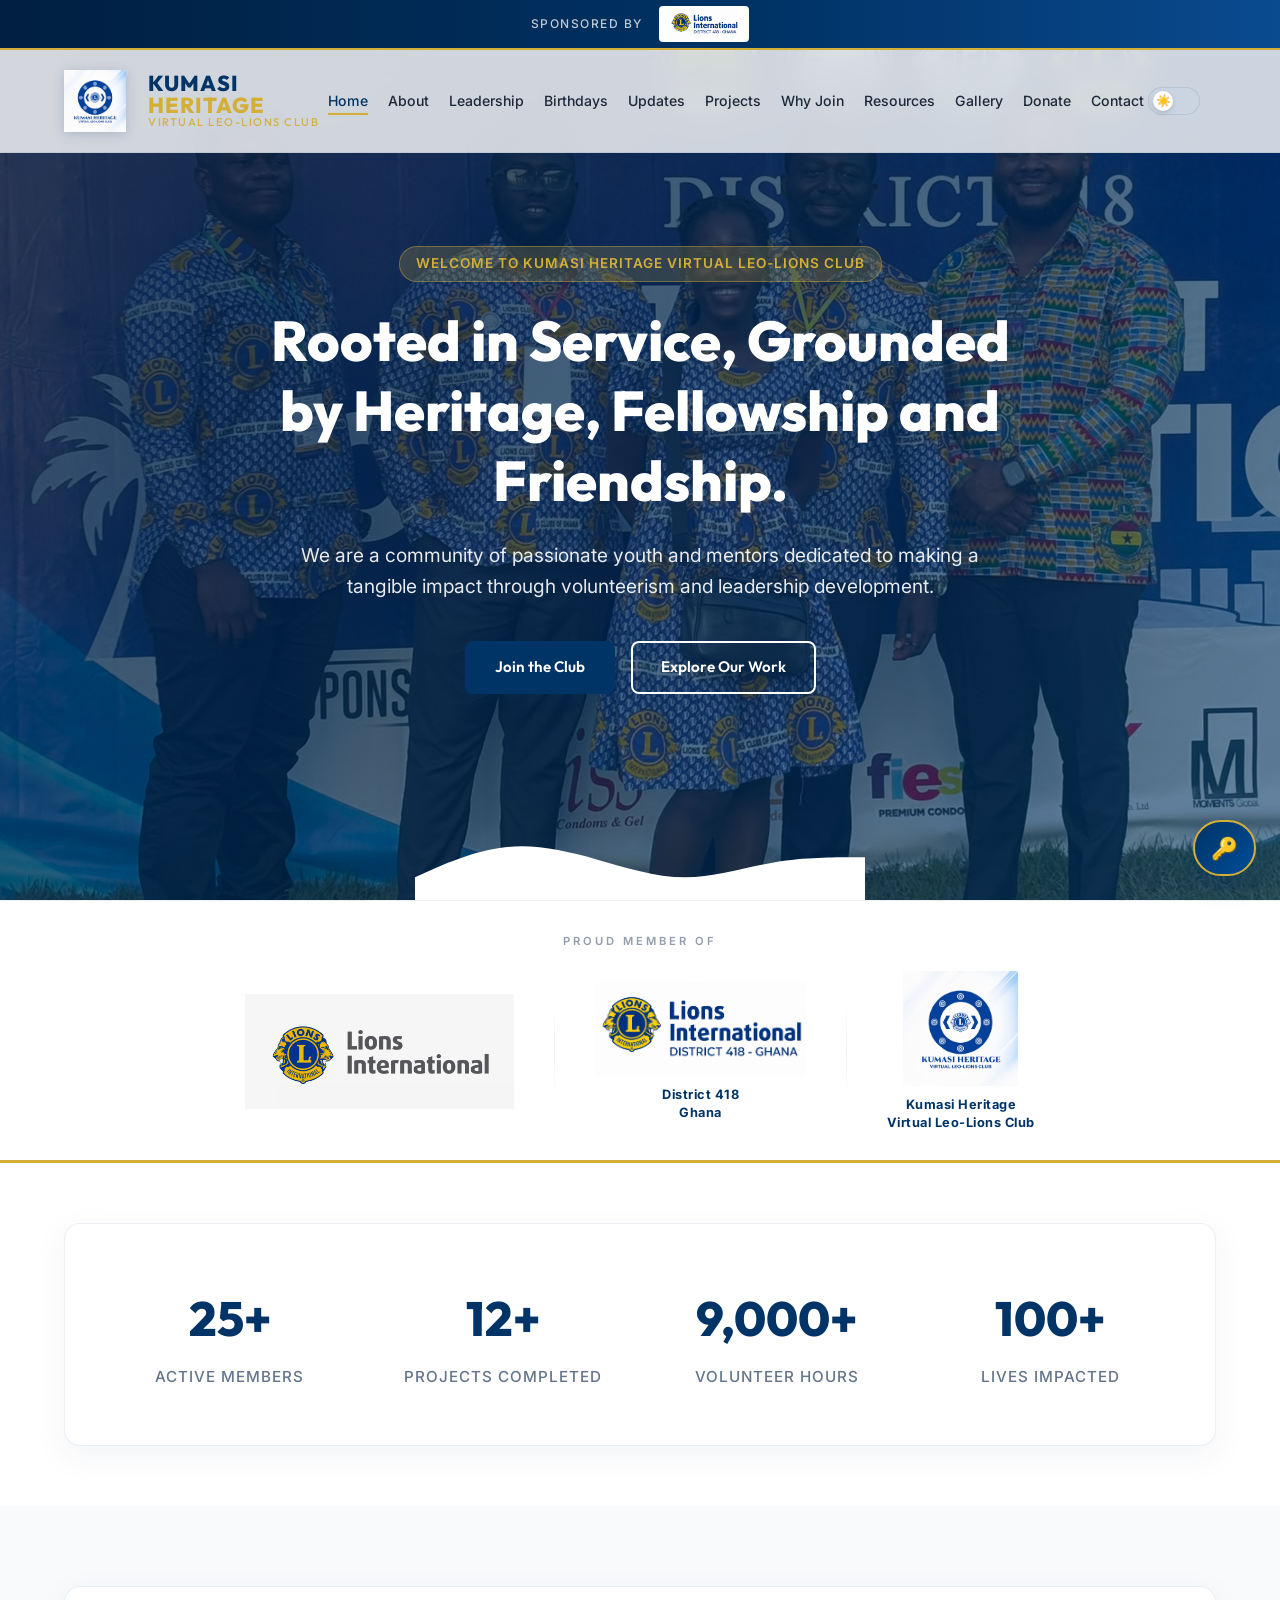
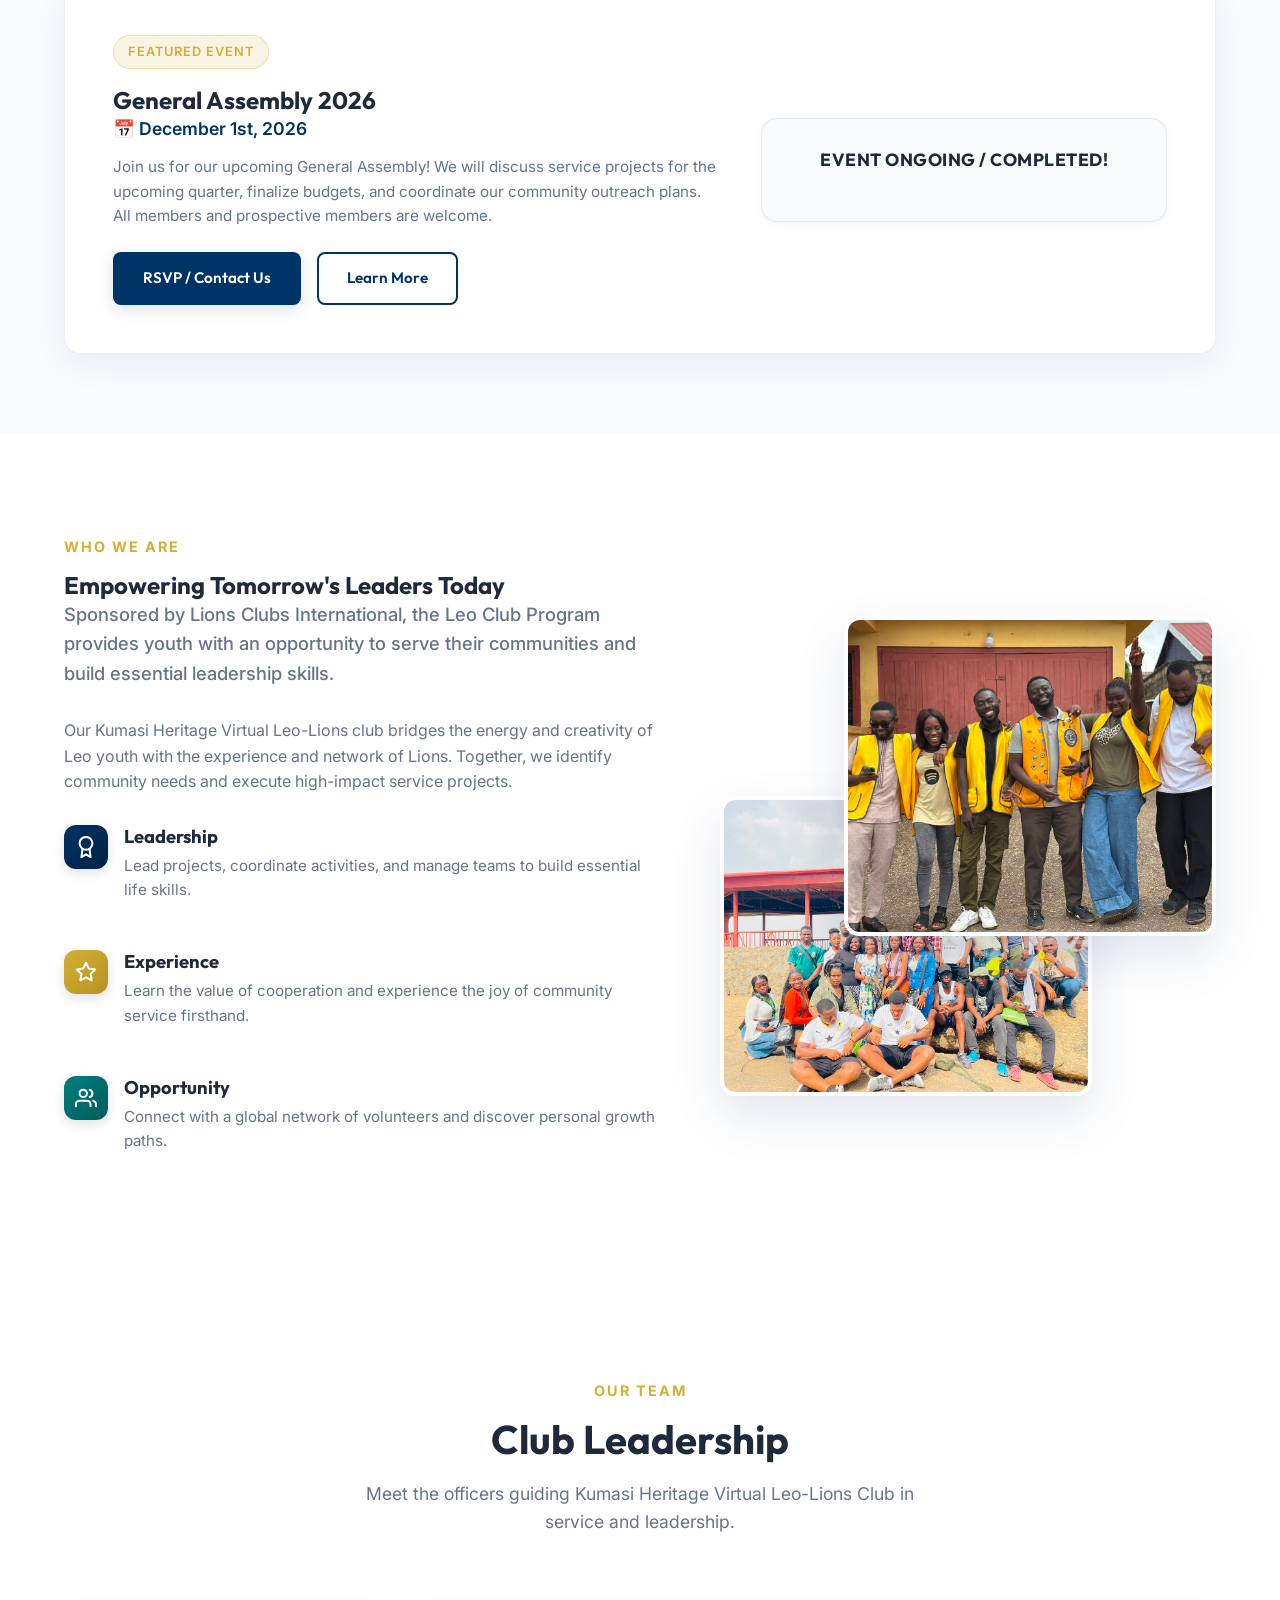
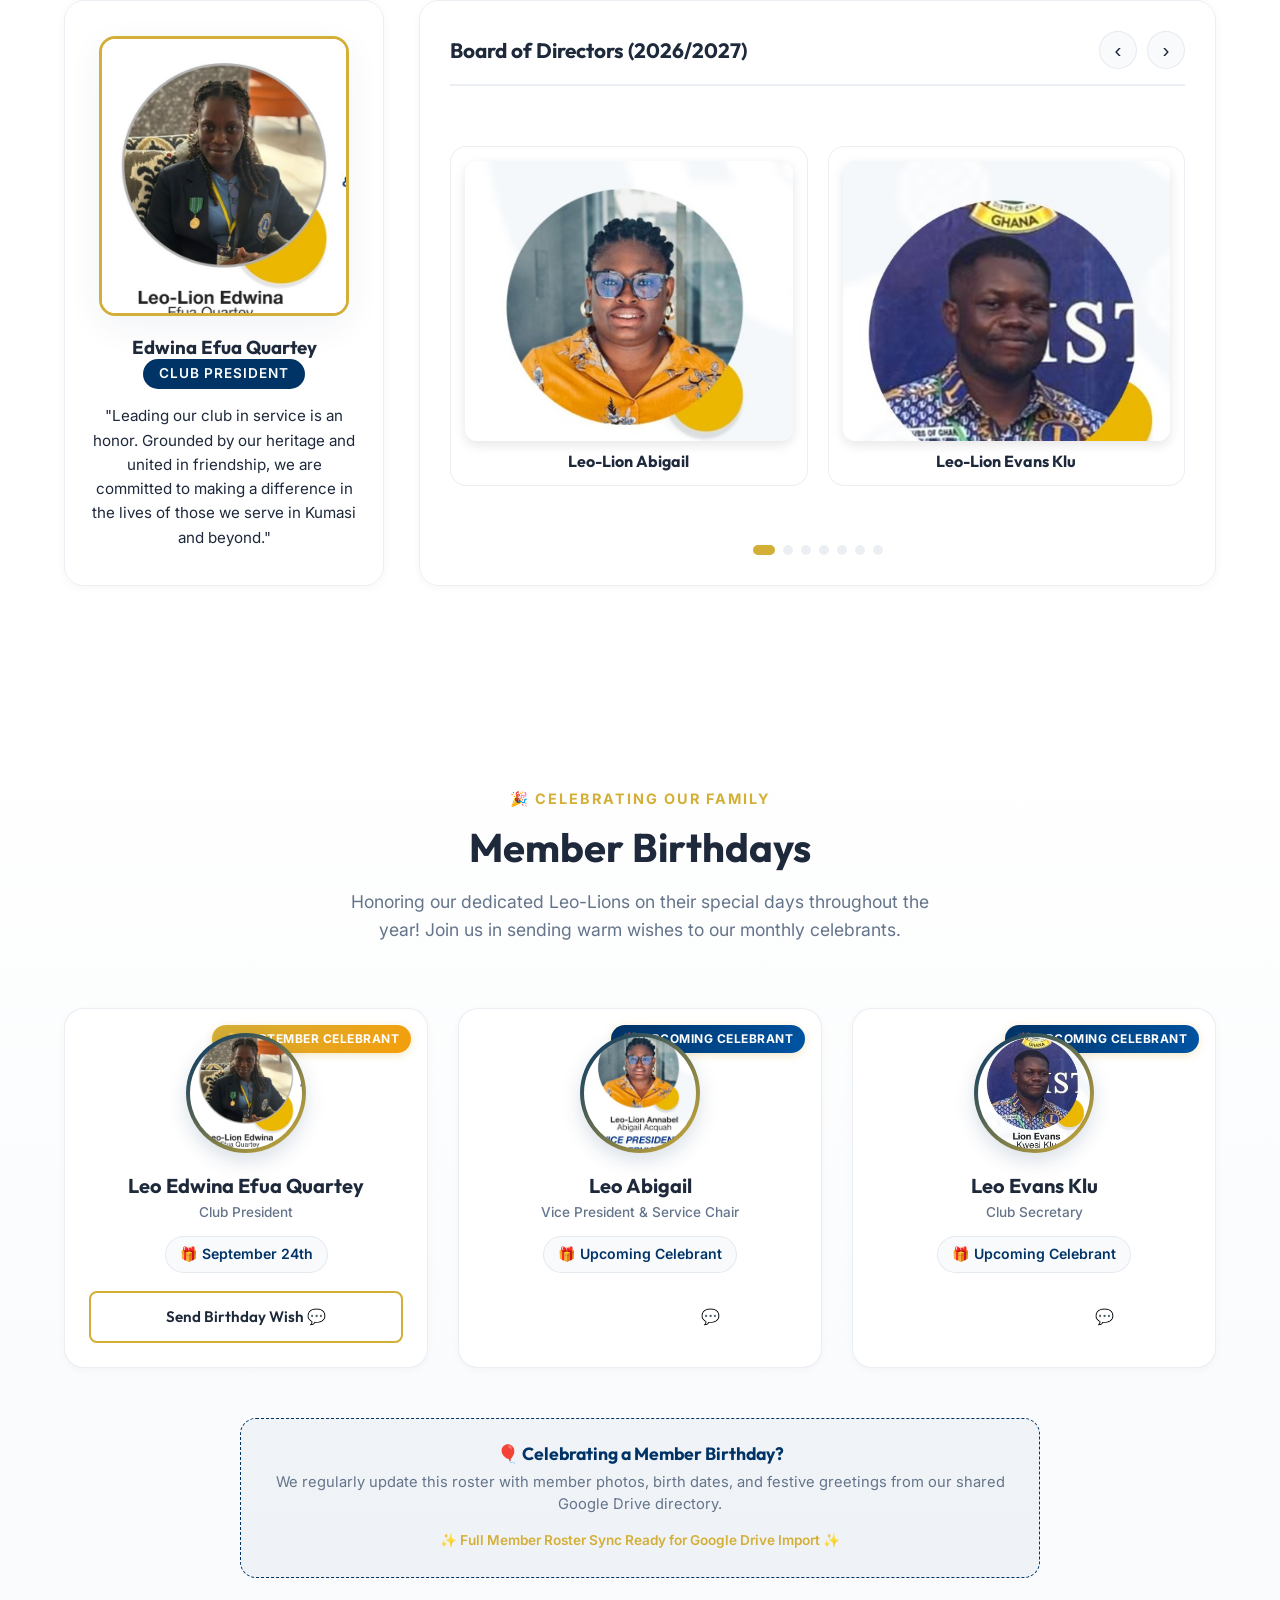
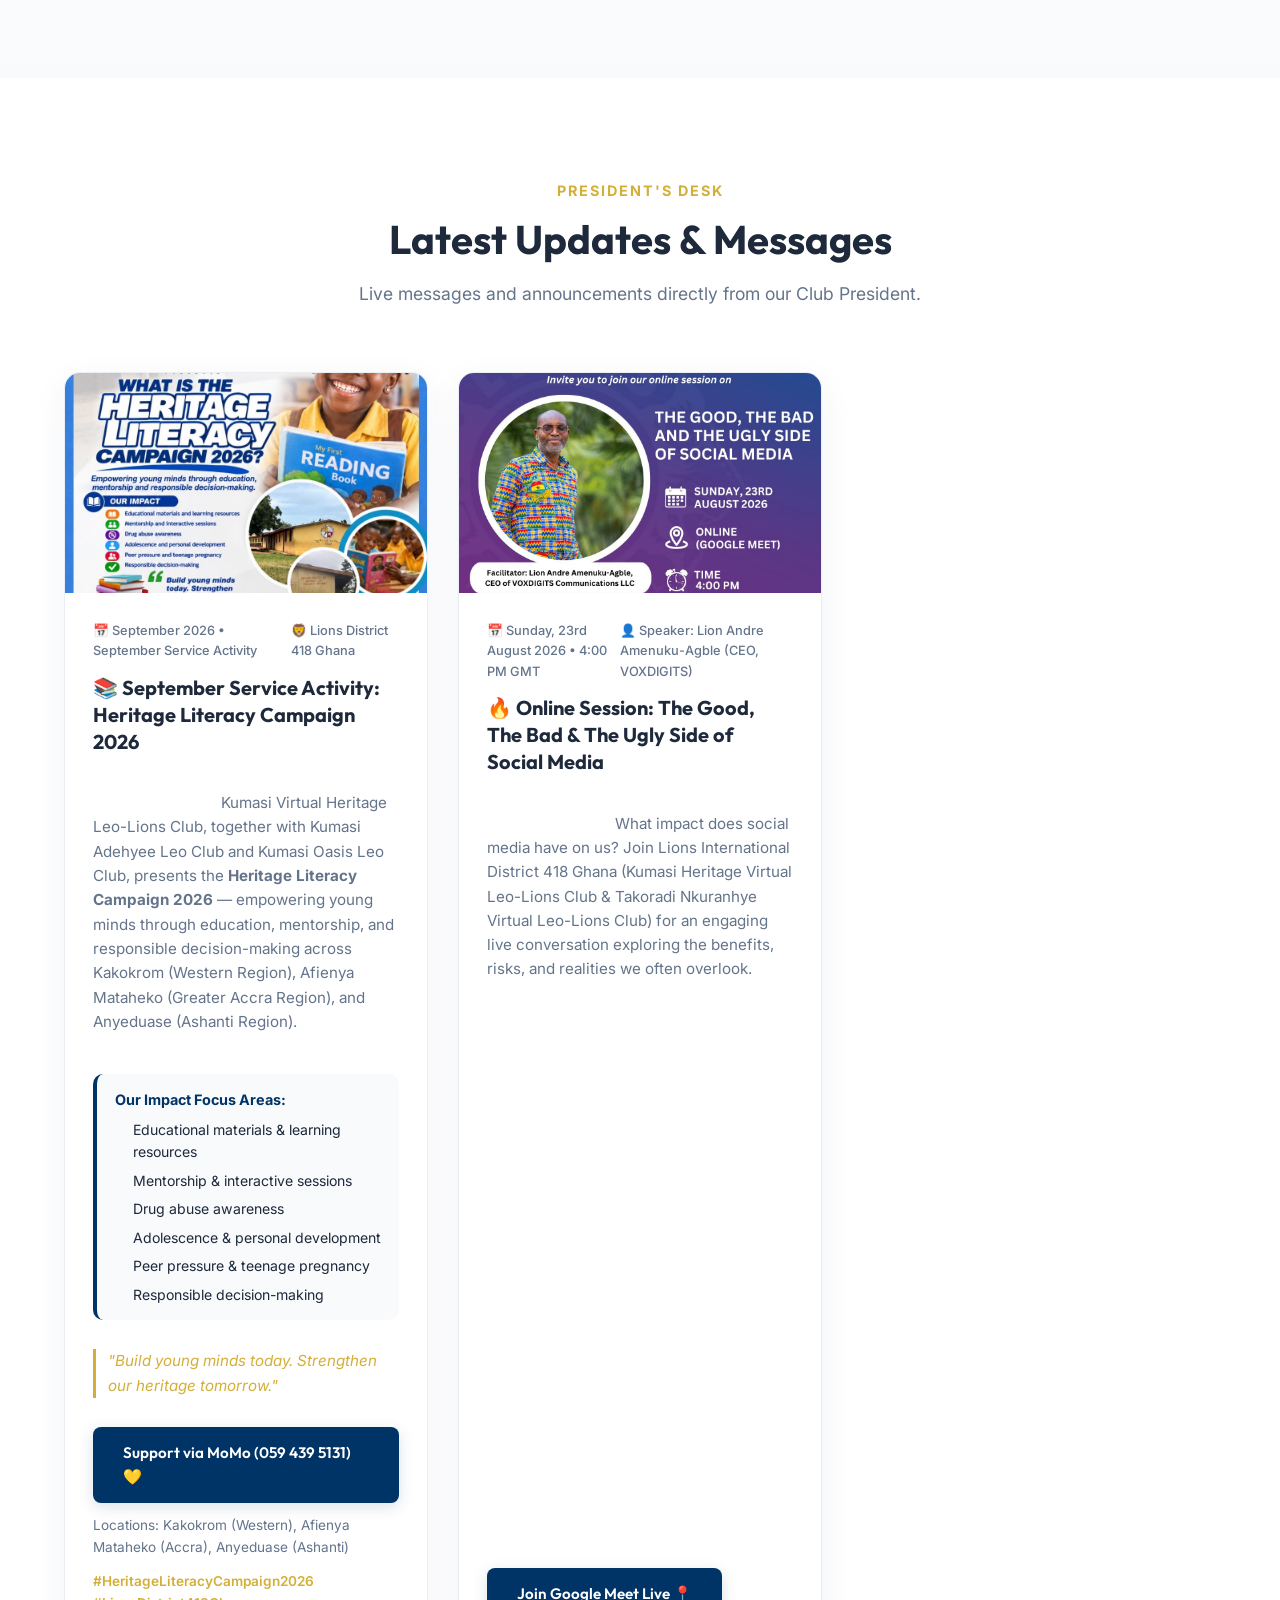
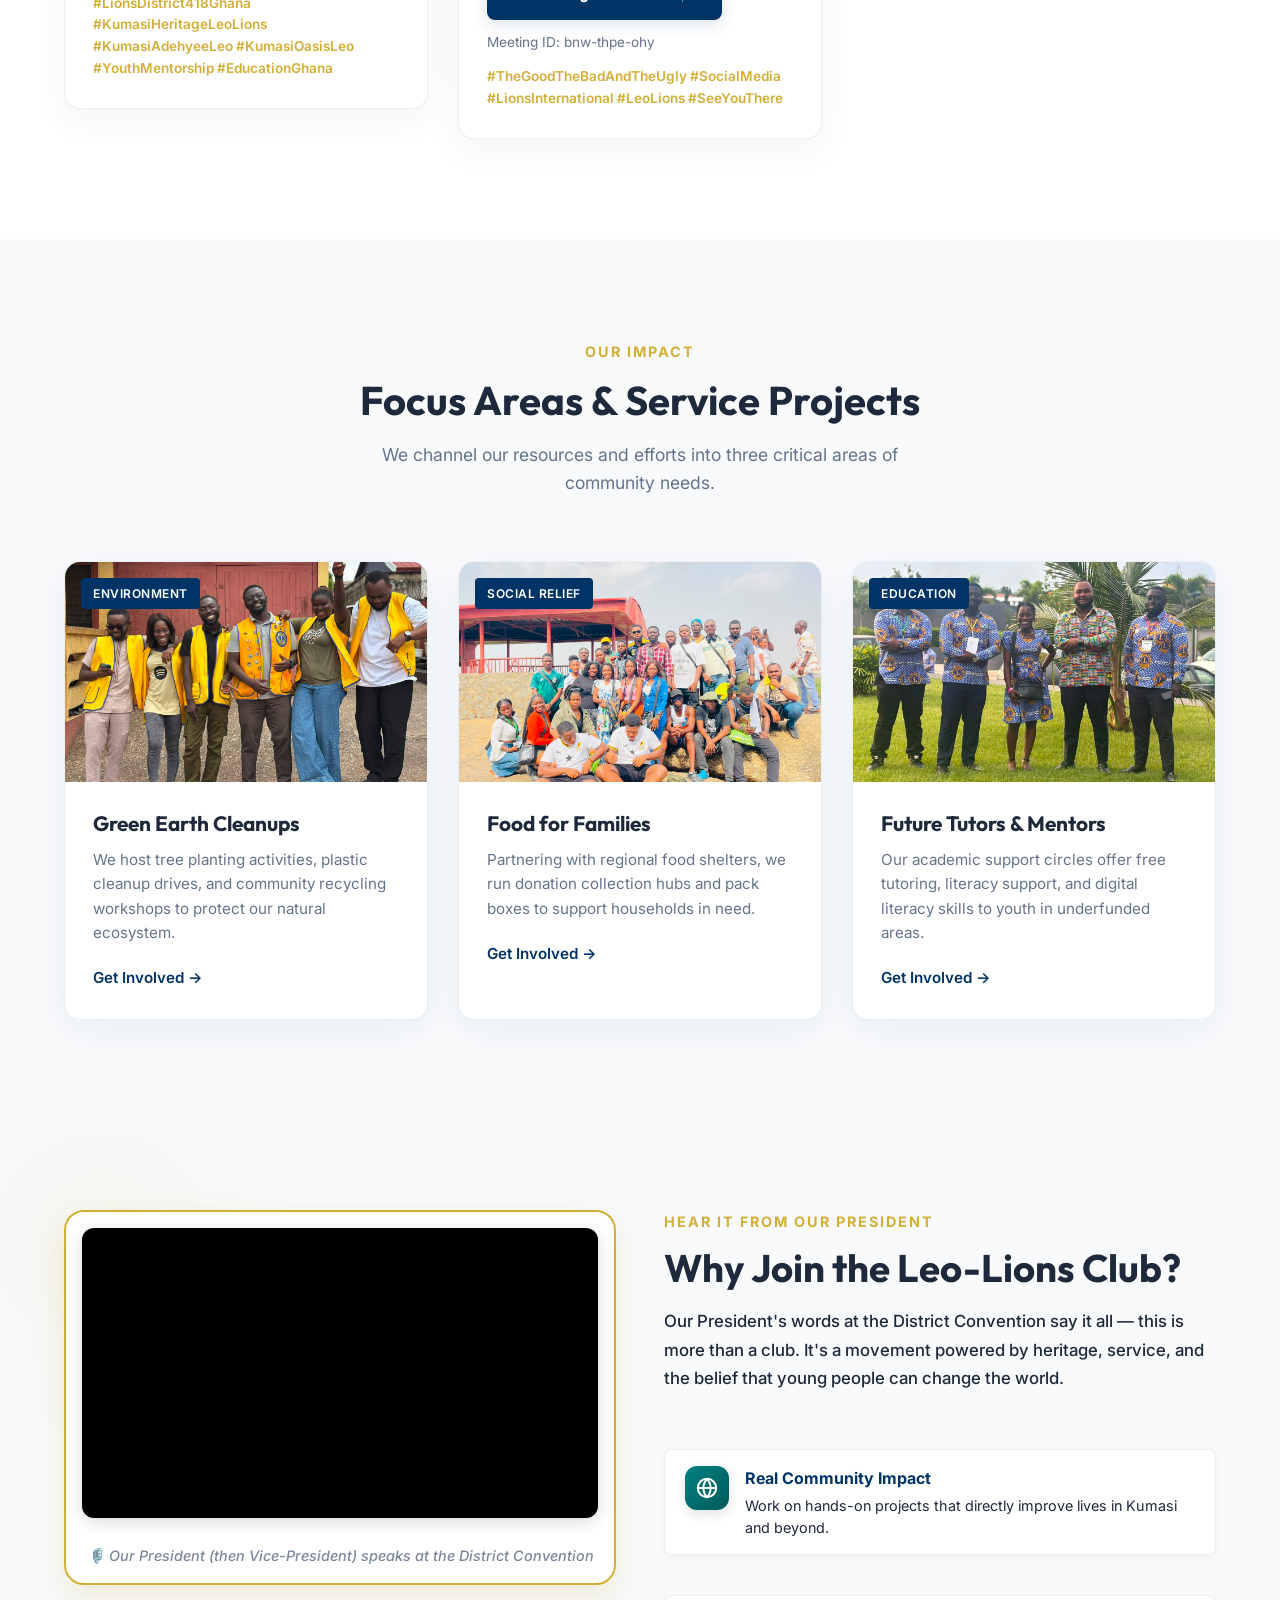
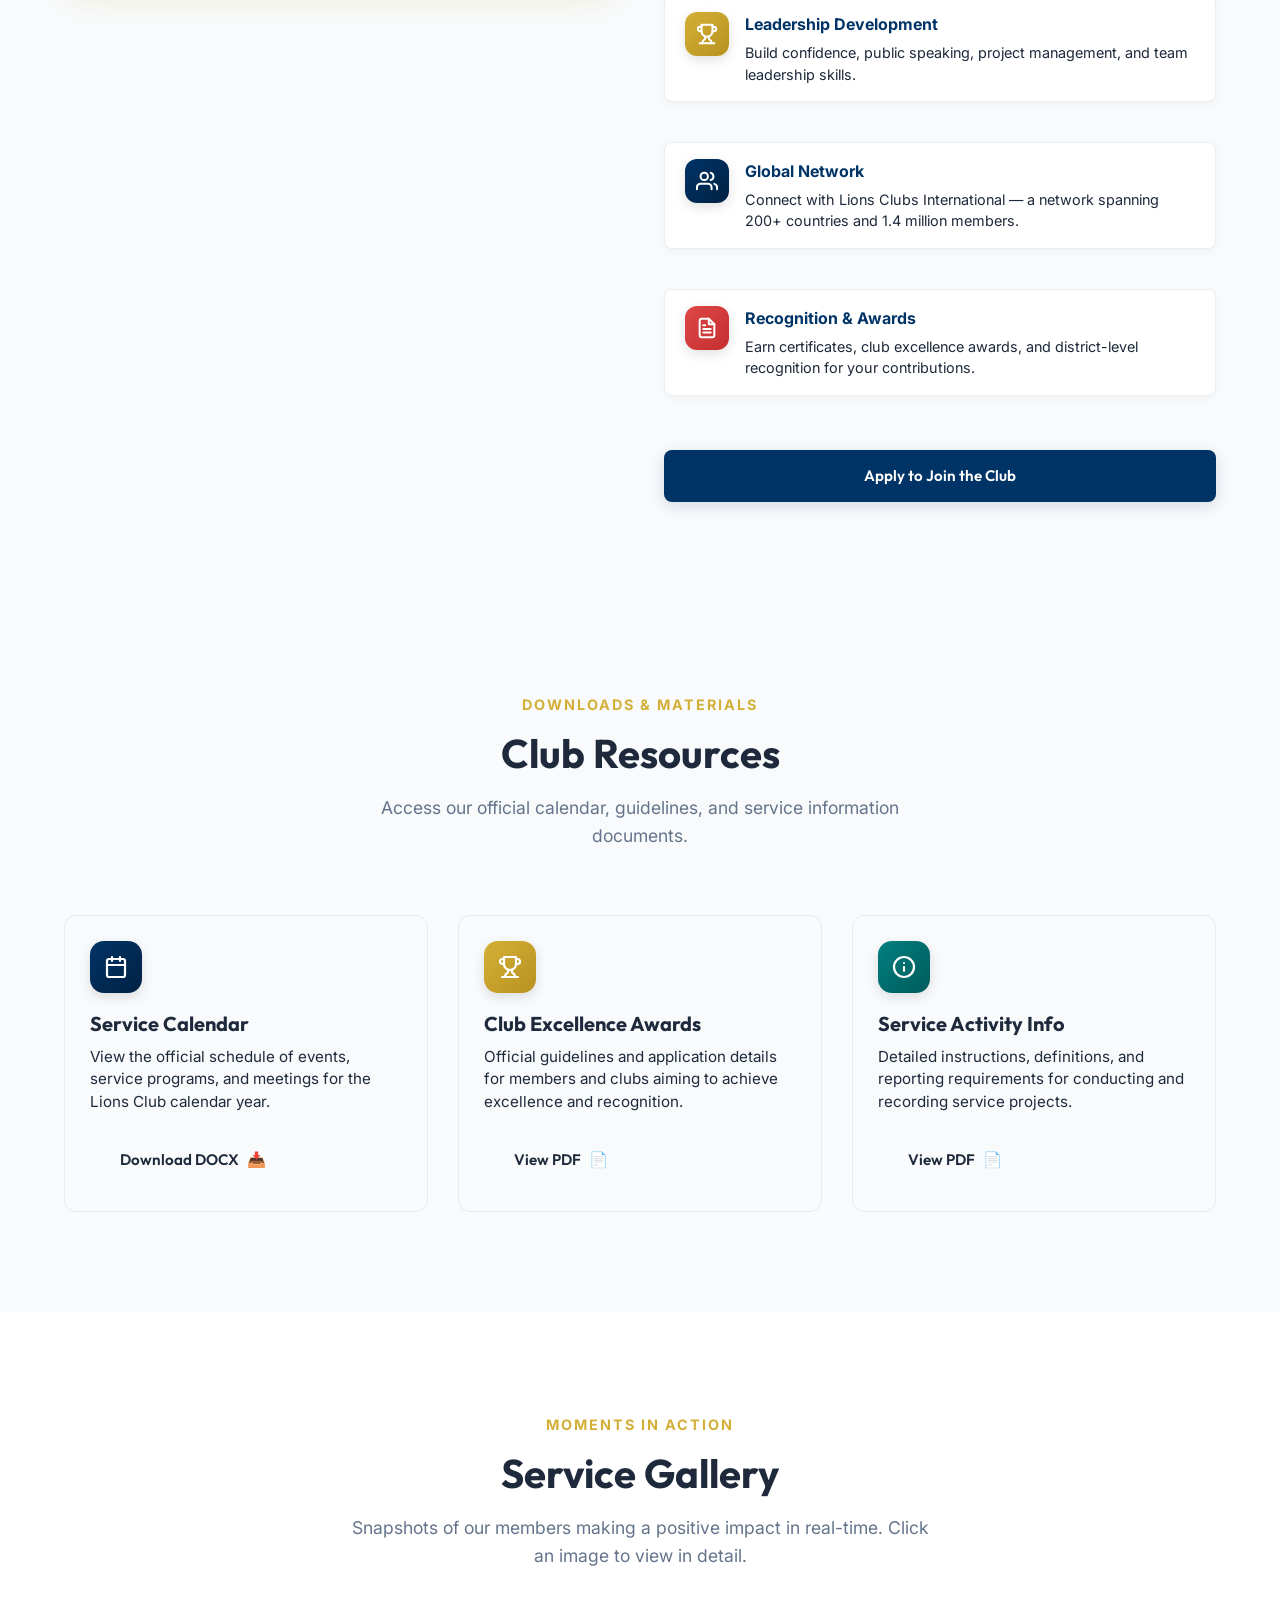
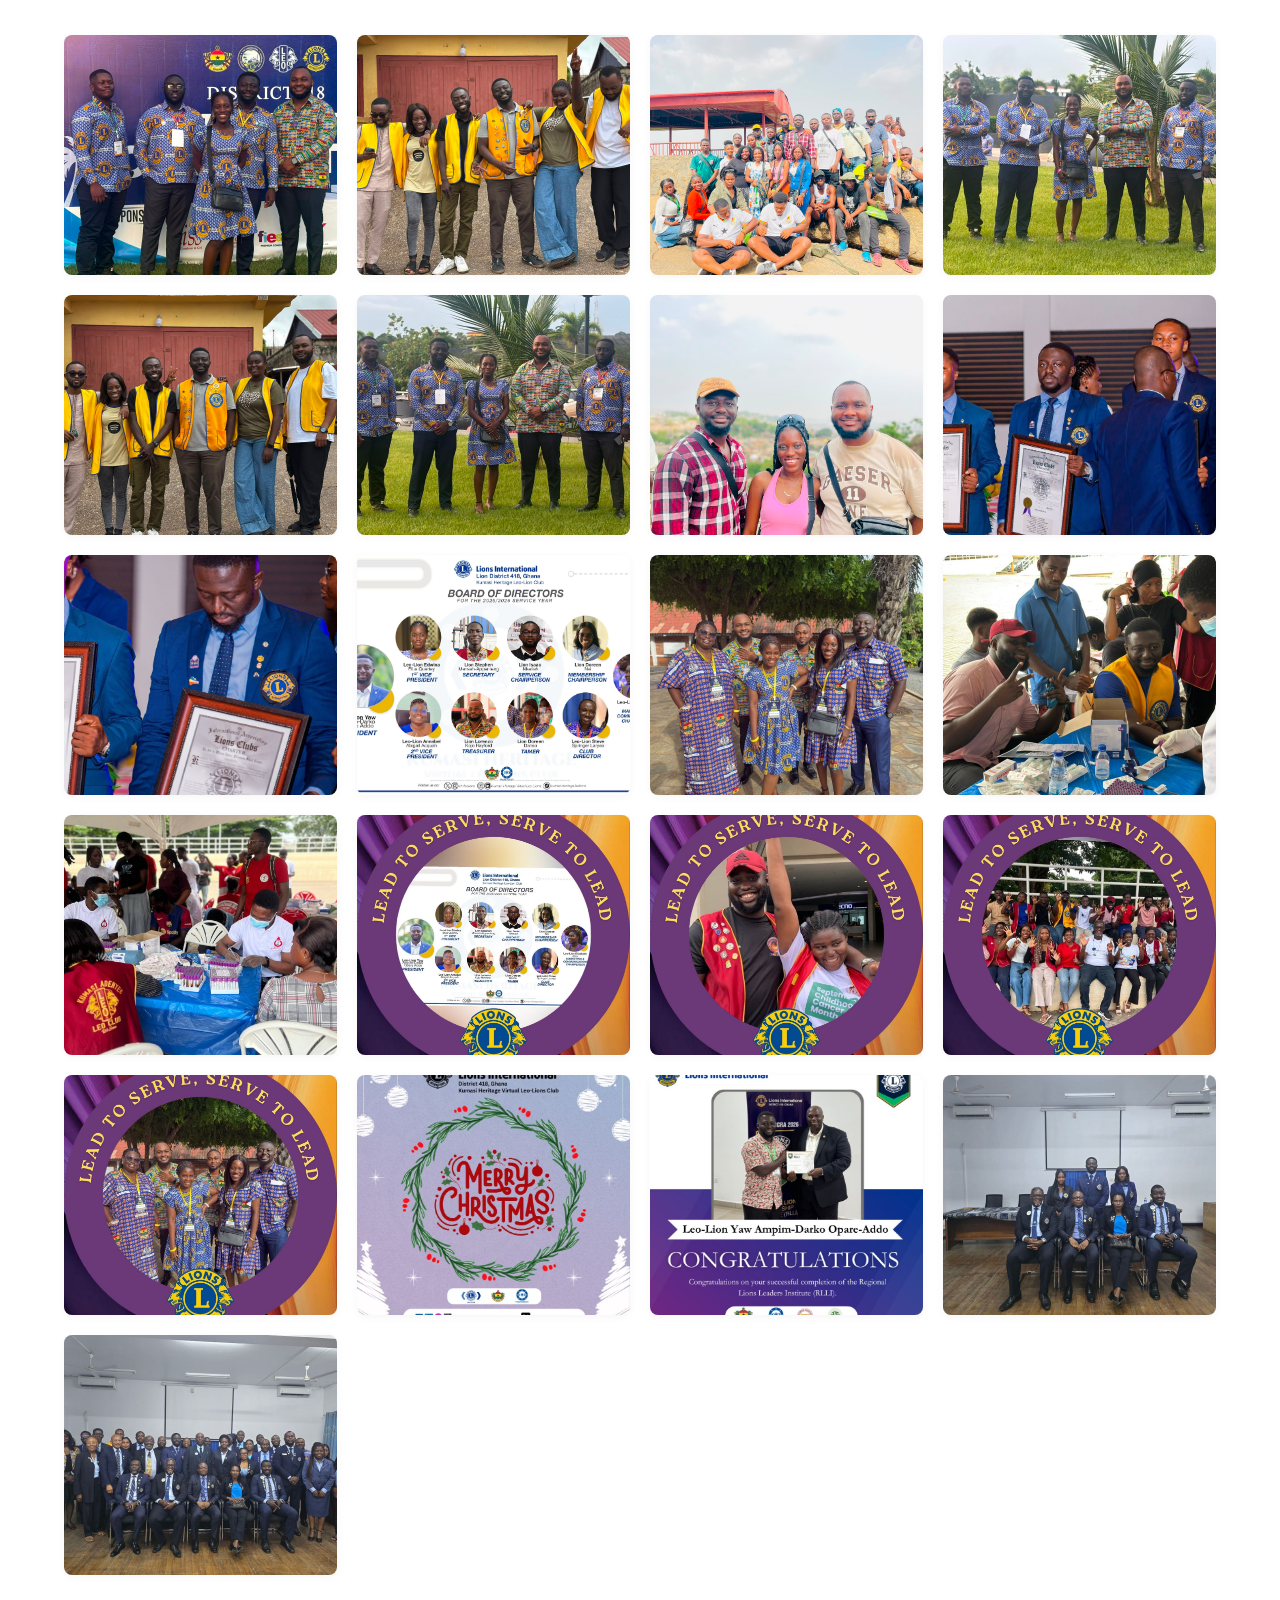
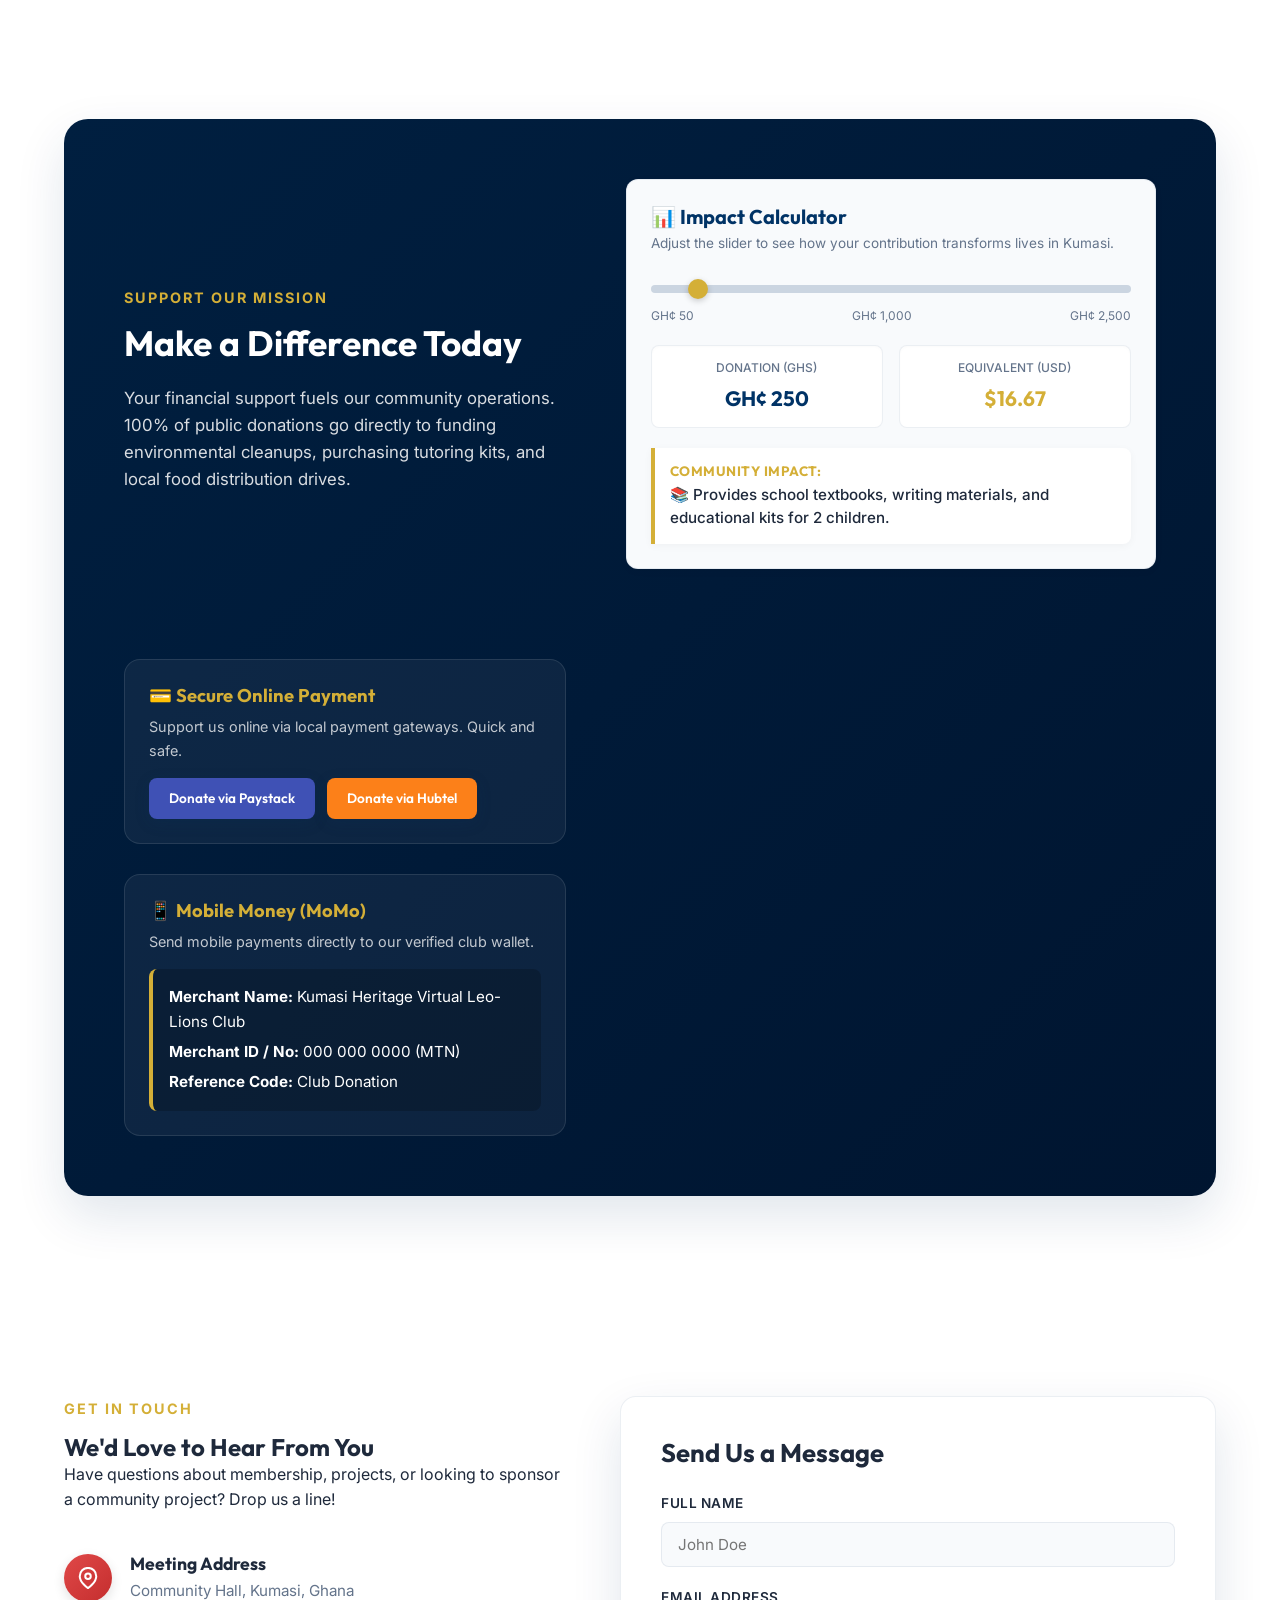
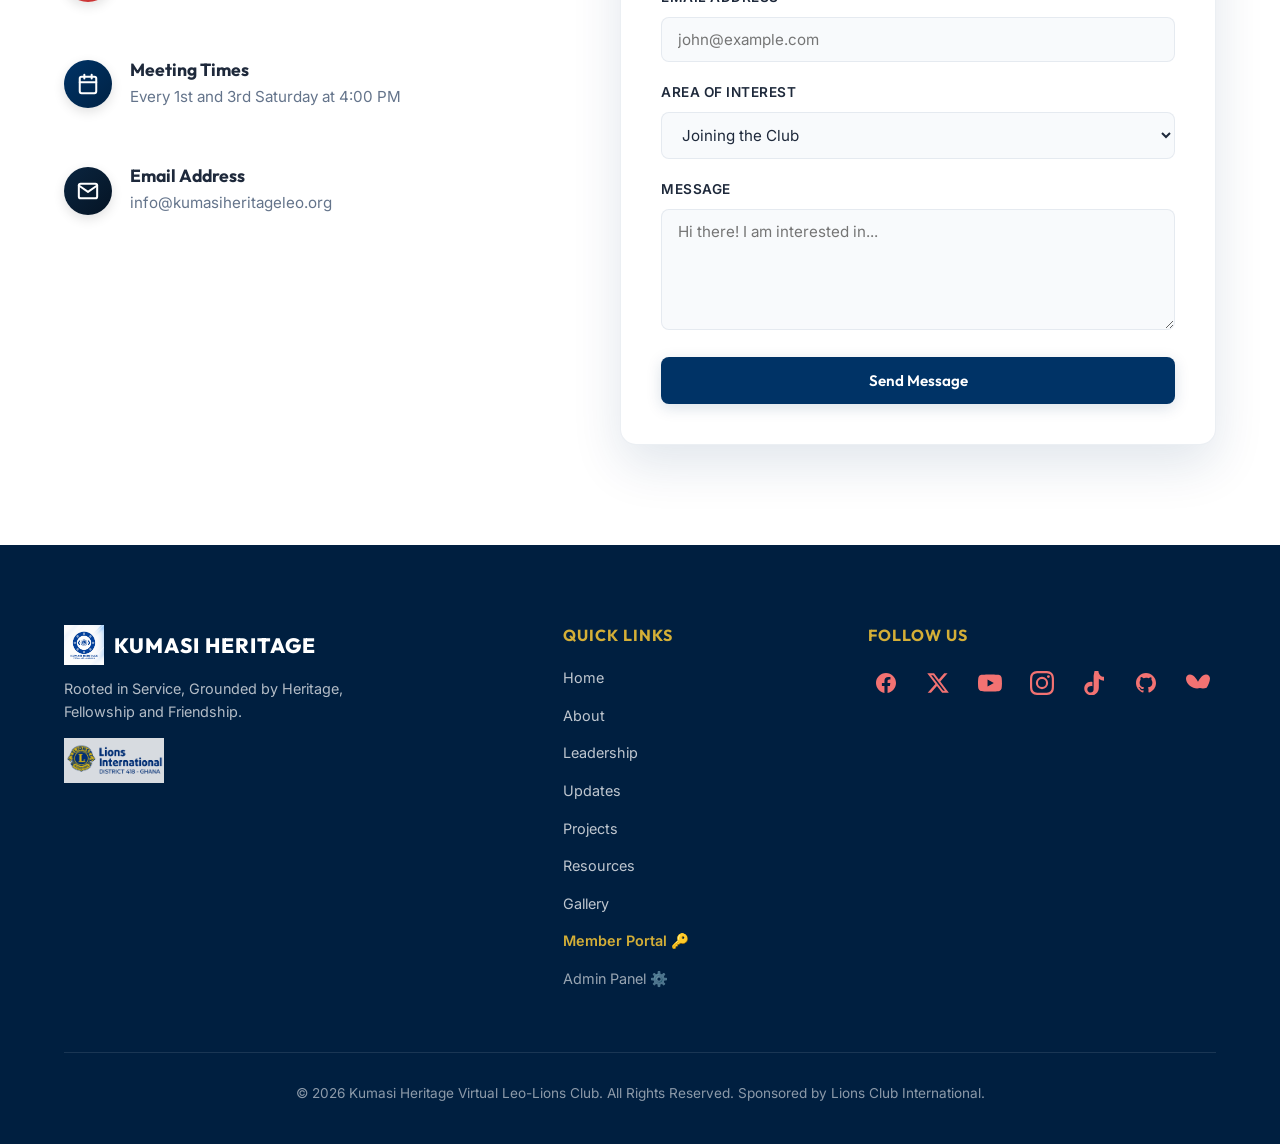
==== commit e085a0ba: "feat: Add Member Birthdays section with ready-to-populate template & nav links" ====
--- a/index.html
+++ b/index.html
@@ -102,6 +102,7 @@
                     <li><a href="#" class="nav-link active">Home</a></li>
                     <li><a href="#about" class="nav-link">About</a></li>
                     <li><a href="#leadership" class="nav-link">Leadership</a></li>
+                    <li><a href="#birthdays" class="nav-link">Birthdays</a></li>
                     <li><a href="#updates" class="nav-link">Updates</a></li>
                     <li><a href="#projects" class="nav-link">Projects</a></li>
                     <li><a href="#why-join" class="nav-link">Why Join</a></li>
@@ -402,6 +403,85 @@
                         <!-- Pagination Dots -->
                         <div class="board-carousel-dots" id="board-carousel-dots"></div>
                     </div>
+                </div>
+            </div>
+        </section>
+
+        <!-- Member Birthdays Section -->
+        <section class="birthdays-section id-anchor" id="birthdays">
+            <div class="container">
+                <div class="section-header text-center reveal">
+                    <span class="section-subtitle">🎉 Celebrating Our Family</span>
+                    <h2>Member Birthdays</h2>
+                    <p class="section-desc">Honoring our dedicated Leo-Lions on their special days throughout the year! Join us in sending warm wishes to our monthly celebrants.</p>
+                </div>
+
+                <!-- Monthly Birthday Grid -->
+                <div class="birthdays-grid reveal">
+                    
+                    <!-- Birthday Card 1 -->
+                    <div class="birthday-card">
+                        <span class="birthday-badge">🎂 September Celebrant</span>
+                        <div class="birthday-avatar-wrap">
+                            <img src="assets/board/president_edwina.jpg" alt="Leo Edwina Efua Quartey - Club President">
+                        </div>
+                        <h3 class="birthday-name">Leo Edwina Efua Quartey</h3>
+                        <span class="birthday-role">Club President</span>
+                        <div class="birthday-date-pill">
+                            <span>🎁 September 24th</span>
+                        </div>
+                        <div class="birthday-actions">
+                            <a href="https://wa.me/?text=Happy%20Birthday%20President%20Edwina!%20Wishing%20you%20joy,%20good%20health%20and%20more%20impactful%20years%20of%20leadership%20with%20Kumasi%20Heritage%20Leo-Lions!" target="_blank" rel="noopener noreferrer" class="btn btn-outline btn-sm" style="width: 100%; border-color: var(--accent); color: var(--text-primary);">
+                                Send Birthday Wish 💬
+                            </a>
+                        </div>
+                    </div>
+
+                    <!-- Birthday Card 2 (Template Placeholder ready for Google Drive data) -->
+                    <div class="birthday-card">
+                        <span class="birthday-badge" style="background: linear-gradient(135deg, #003366 0%, #0055a5 100%);">🎉 Upcoming Celebrant</span>
+                        <div class="birthday-avatar-wrap">
+                            <img src="assets/board/vp_abigail.jpg" alt="Leo Abigail - Vice President">
+                        </div>
+                        <h3 class="birthday-name">Leo Abigail</h3>
+                        <span class="birthday-role">Vice President & Service Chair</span>
+                        <div class="birthday-date-pill">
+                            <span>🎁 Upcoming Celebrant</span>
+                        </div>
+                        <div class="birthday-actions">
+                            <a href="#contact" class="btn btn-outline btn-sm" style="width: 100%;">
+                                Send Birthday Wish 💬
+                            </a>
+                        </div>
+                    </div>
+
+                    <!-- Birthday Card 3 (Template Placeholder ready for Google Drive data) -->
+                    <div class="birthday-card">
+                        <span class="birthday-badge" style="background: linear-gradient(135deg, #003366 0%, #0055a5 100%);">🎉 Upcoming Celebrant</span>
+                        <div class="birthday-avatar-wrap">
+                            <img src="assets/board/secretary_evans.jpg" alt="Leo Evans Klu - Club Secretary">
+                        </div>
+                        <h3 class="birthday-name">Leo Evans Klu</h3>
+                        <span class="birthday-role">Club Secretary</span>
+                        <div class="birthday-date-pill">
+                            <span>🎁 Upcoming Celebrant</span>
+                        </div>
+                        <div class="birthday-actions">
+                            <a href="#contact" class="btn btn-outline btn-sm" style="width: 100%;">
+                                Send Birthday Wish 💬
+                            </a>
+                        </div>
+                    </div>
+
+                </div>
+
+                <!-- Google Drive Sync / Submission Notice -->
+                <div class="birthday-notice-box reveal">
+                    <h4 style="font-size: 1.1rem; color: var(--primary); margin-bottom: 6px; font-weight: 700;">🎈 Celebrating a Member Birthday?</h4>
+                    <p style="font-size: 0.92rem; color: var(--text-muted); margin-bottom: 12px; line-height: 1.5;">
+                        We regularly update this roster with member photos, birth dates, and festive greetings from our shared Google Drive directory.
+                    </p>
+                    <span style="font-size: 0.85rem; font-weight: 600; color: var(--accent);">✨ Full Member Roster Sync Ready for Google Drive Import ✨</span>
                 </div>
             </div>
         </section>
--- a/styles.css
+++ b/styles.css
@@ -3023,3 +3023,130 @@
 .marquee-arrow-btn.arrow-right {
     right: 8px;
 }
+
+/* ==========================================================================
+   Member Birthdays Section
+   ========================================================================== */
+.birthdays-section {
+    padding: 100px 0;
+    background: linear-gradient(180deg, var(--bg-primary) 0%, var(--bg-secondary) 100%);
+    position: relative;
+    overflow: hidden;
+}
+
+.birthdays-grid {
+    display: grid;
+    grid-template-columns: repeat(auto-fit, minmax(280px, 1fr));
+    gap: 30px;
+    margin-top: 40px;
+}
+
+.birthday-card {
+    background: var(--bg-primary);
+    border: 1px solid var(--border-color);
+    border-radius: 20px;
+    padding: 24px;
+    text-align: center;
+    position: relative;
+    box-shadow: var(--shadow-sm);
+    transition: all 0.3s cubic-bezier(0.25, 0.8, 0.25, 1);
+    display: flex;
+    flex-direction: column;
+    align-items: center;
+}
+
+.birthday-card:hover {
+    transform: translateY(-8px);
+    box-shadow: var(--shadow-md);
+    border-color: var(--accent);
+}
+
+.birthday-badge {
+    position: absolute;
+    top: 16px;
+    right: 16px;
+    background: linear-gradient(135deg, #d4af37 0%, #f59e0b 100%);
+    color: #ffffff;
+    font-size: 0.75rem;
+    font-weight: 700;
+    padding: 4px 12px;
+    border-radius: 20px;
+    text-transform: uppercase;
+    letter-spacing: 0.5px;
+    box-shadow: 0 2px 8px rgba(212, 175, 55, 0.3);
+}
+
+.birthday-avatar-wrap {
+    position: relative;
+    width: 120px;
+    height: 120px;
+    border-radius: 50%;
+    margin-bottom: 20px;
+    padding: 4px;
+    background: linear-gradient(135deg, var(--primary) 0%, var(--accent) 100%);
+    box-shadow: 0 8px 20px rgba(0, 51, 102, 0.15);
+}
+
+.birthday-avatar-wrap img {
+    width: 100%;
+    height: 100%;
+    border-radius: 50%;
+    object-fit: cover;
+    background: var(--bg-secondary);
+}
+
+.birthday-name {
+    font-size: 1.25rem;
+    font-weight: 700;
+    color: var(--text-primary);
+    margin-bottom: 4px;
+    font-family: var(--font-heading);
+}
+
+.birthday-role {
+    font-size: 0.85rem;
+    color: var(--text-muted);
+    margin-bottom: 12px;
+    font-weight: 500;
+}
+
+.birthday-date-pill {
+    display: inline-flex;
+    align-items: center;
+    gap: 6px;
+    background: var(--bg-secondary);
+    border: 1px solid var(--border-color);
+    padding: 6px 14px;
+    border-radius: 30px;
+    font-size: 0.88rem;
+    font-weight: 600;
+    color: var(--primary);
+    margin-bottom: 18px;
+}
+
+body.dark-theme .birthday-date-pill {
+    color: var(--accent);
+}
+
+.birthday-actions {
+    width: 100%;
+    margin-top: auto;
+}
+
+.birthday-notice-box {
+    margin-top: 50px;
+    background: rgba(0, 51, 102, 0.04);
+    border: 1px dashed var(--primary);
+    border-radius: 16px;
+    padding: 24px 30px;
+    text-align: center;
+    max-width: 800px;
+    margin-left: auto;
+    margin-right: auto;
+}
+
+body.dark-theme .birthday-notice-box {
+    background: rgba(212, 175, 55, 0.05);
+    border-color: var(--accent);
+}
+
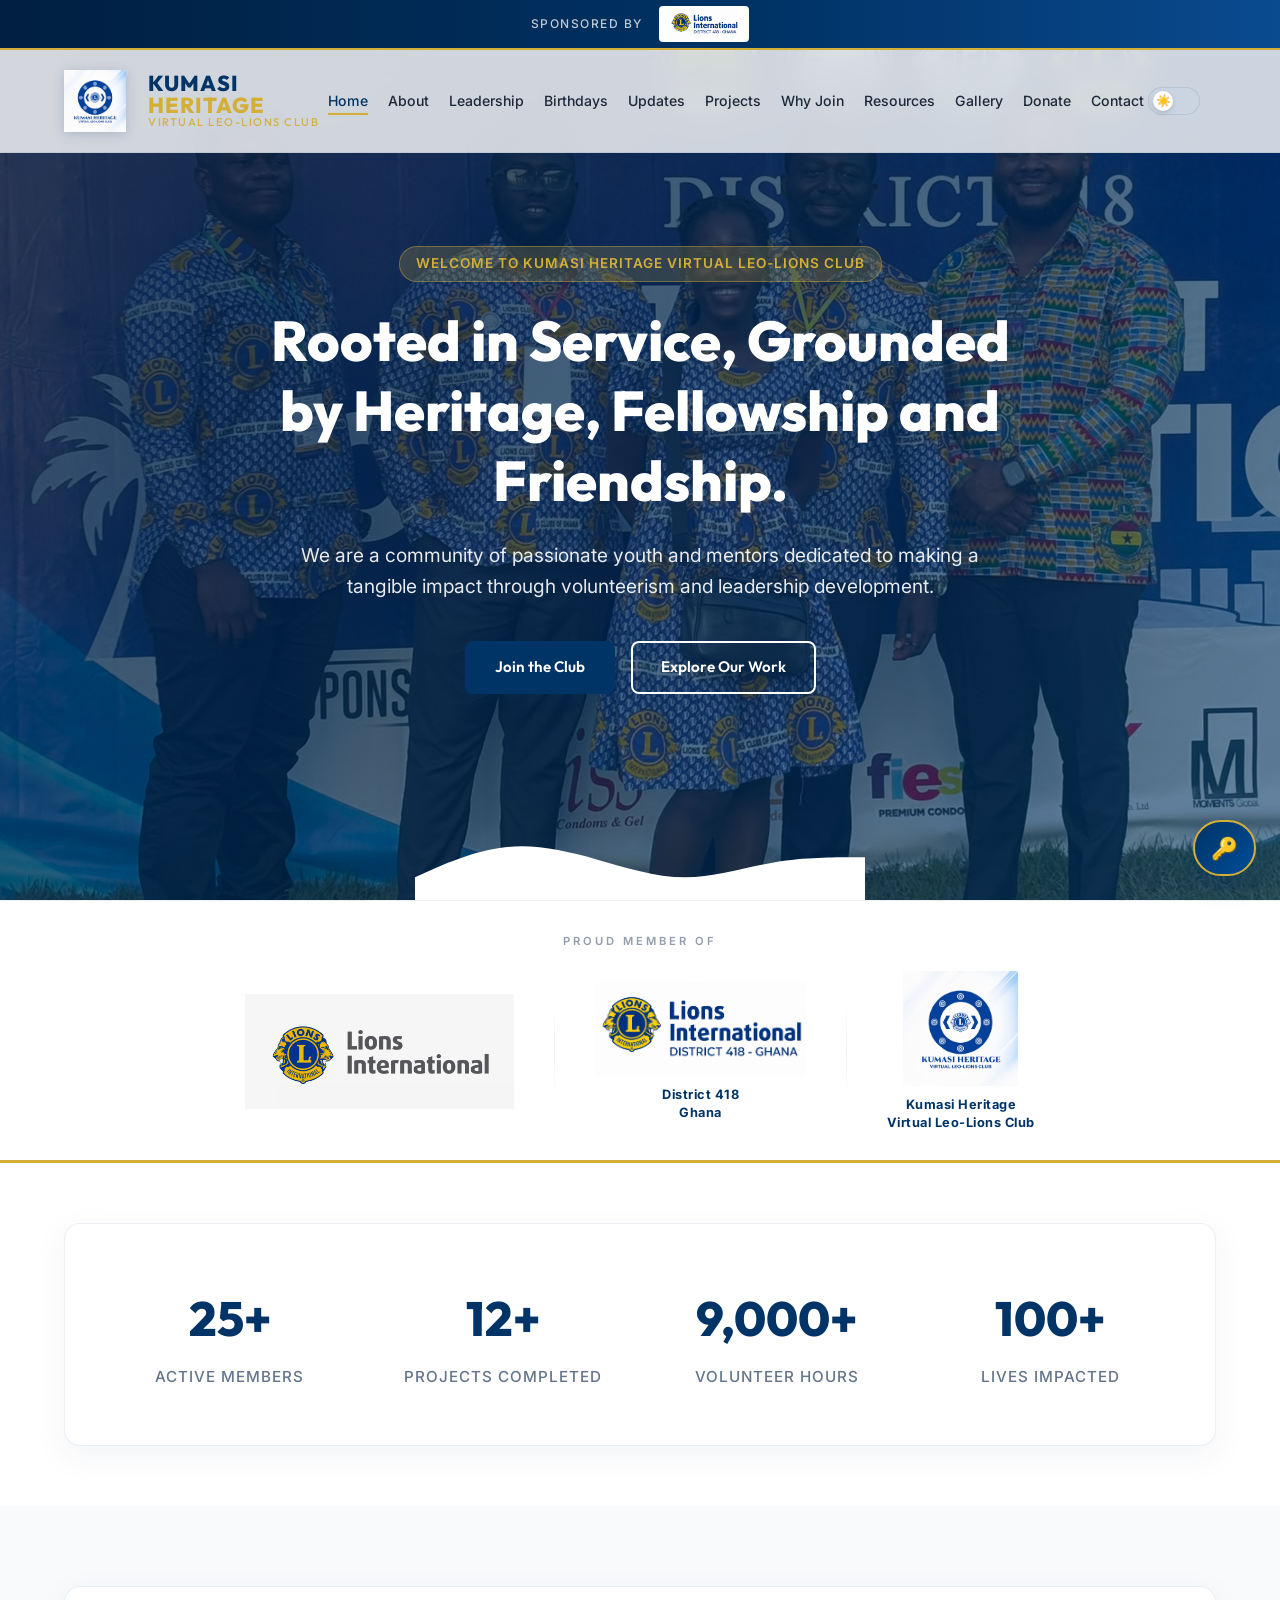
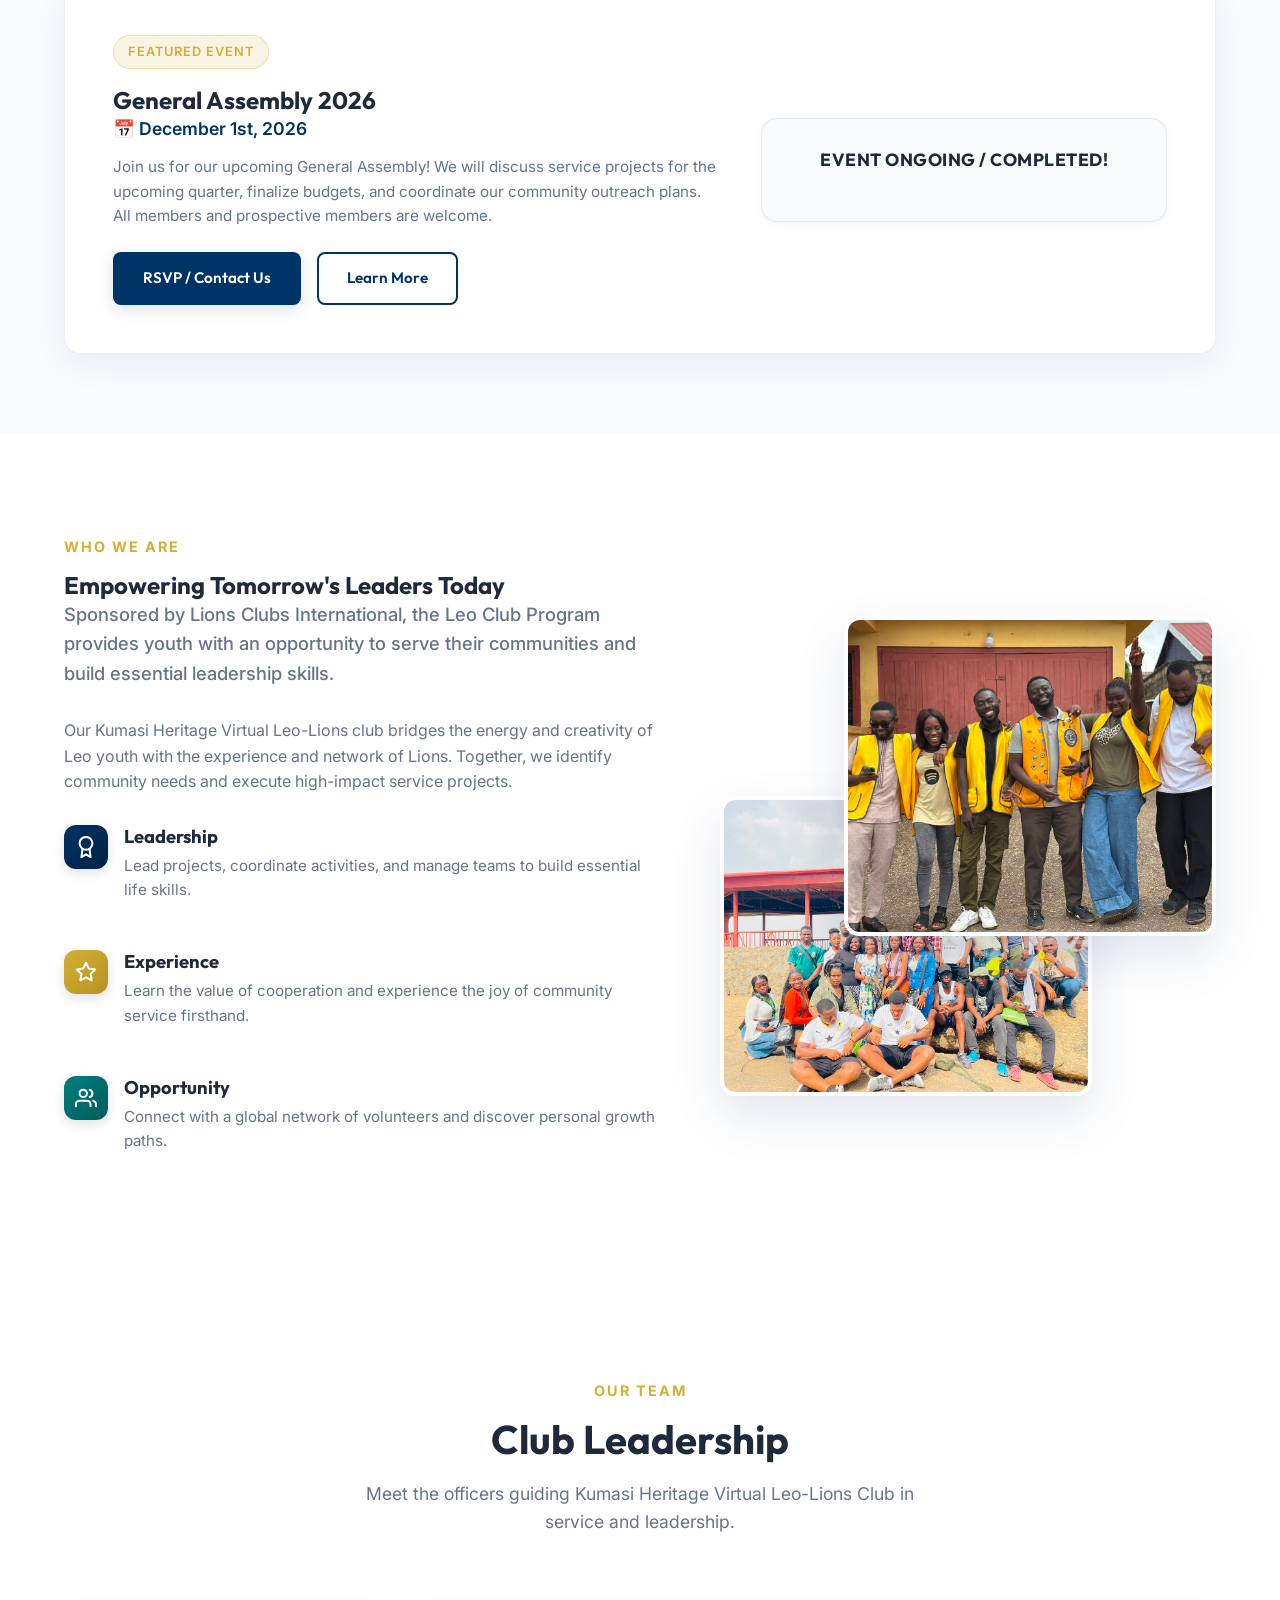
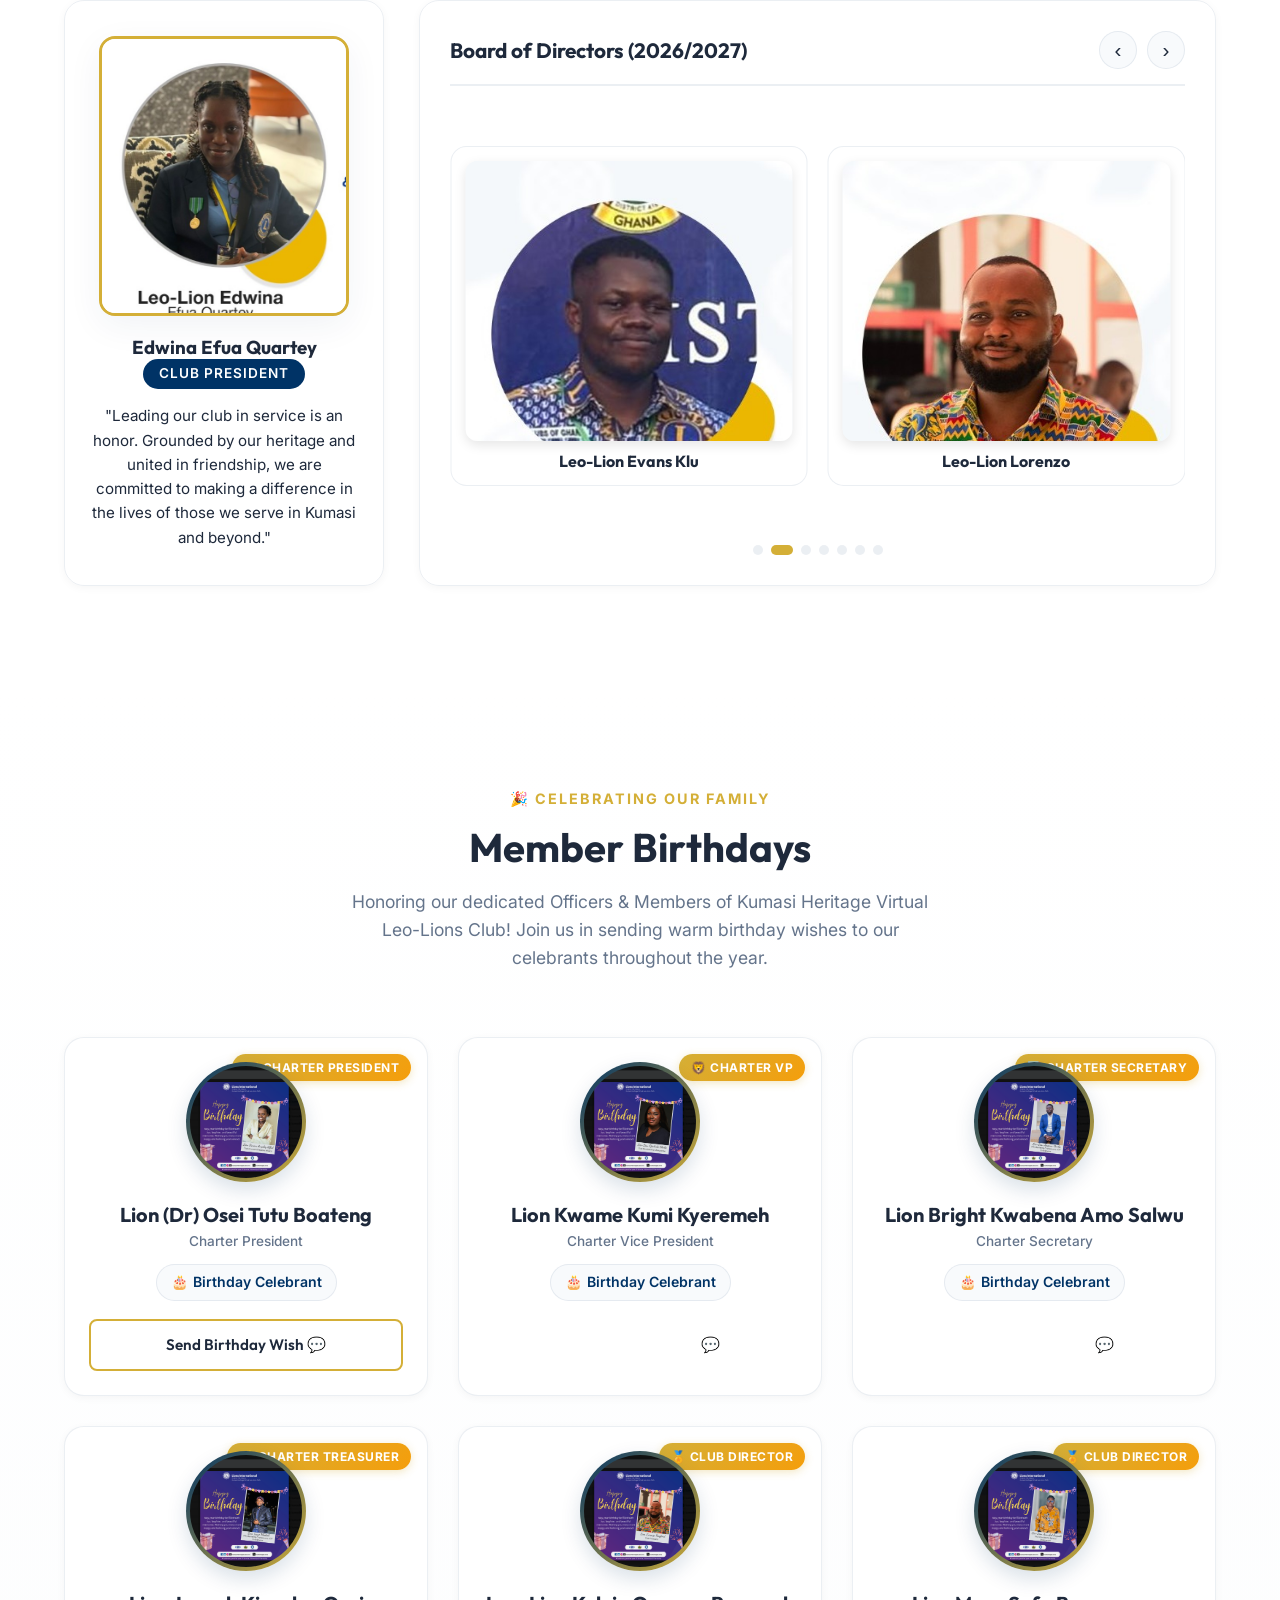
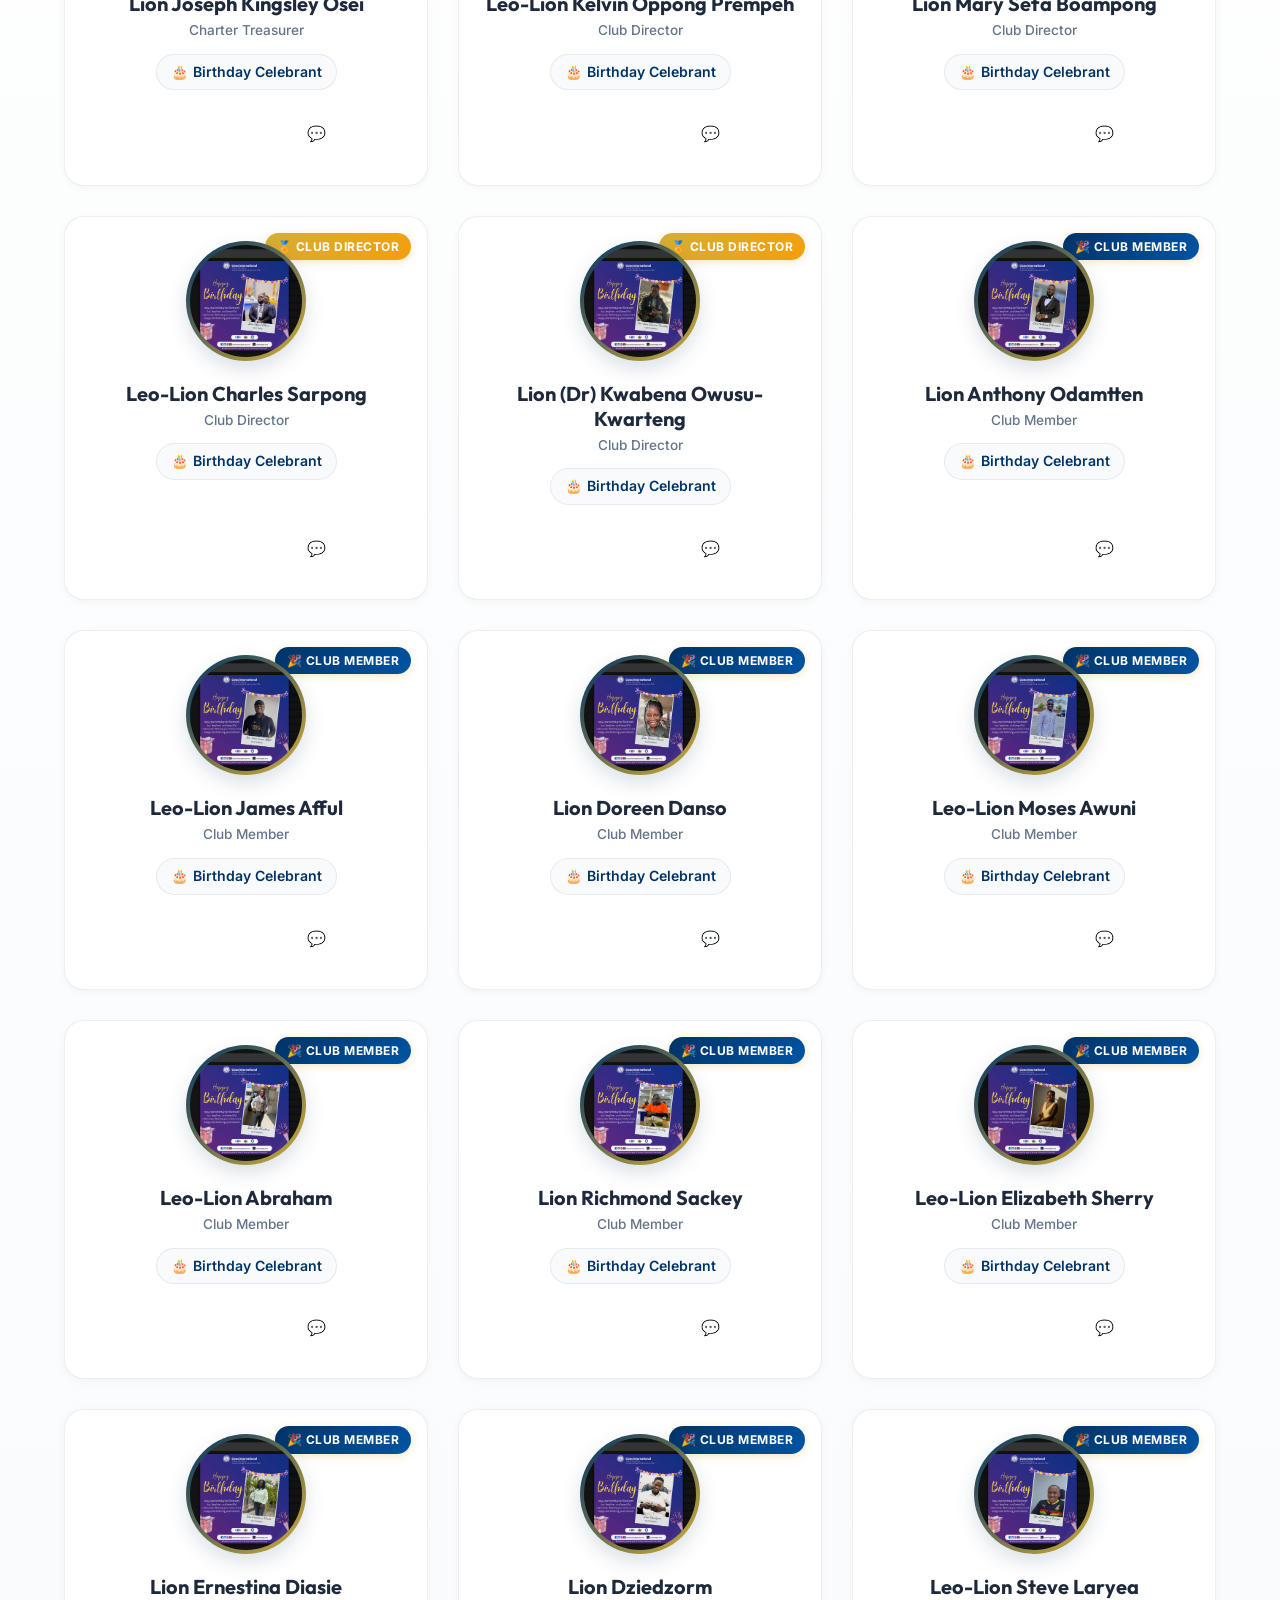
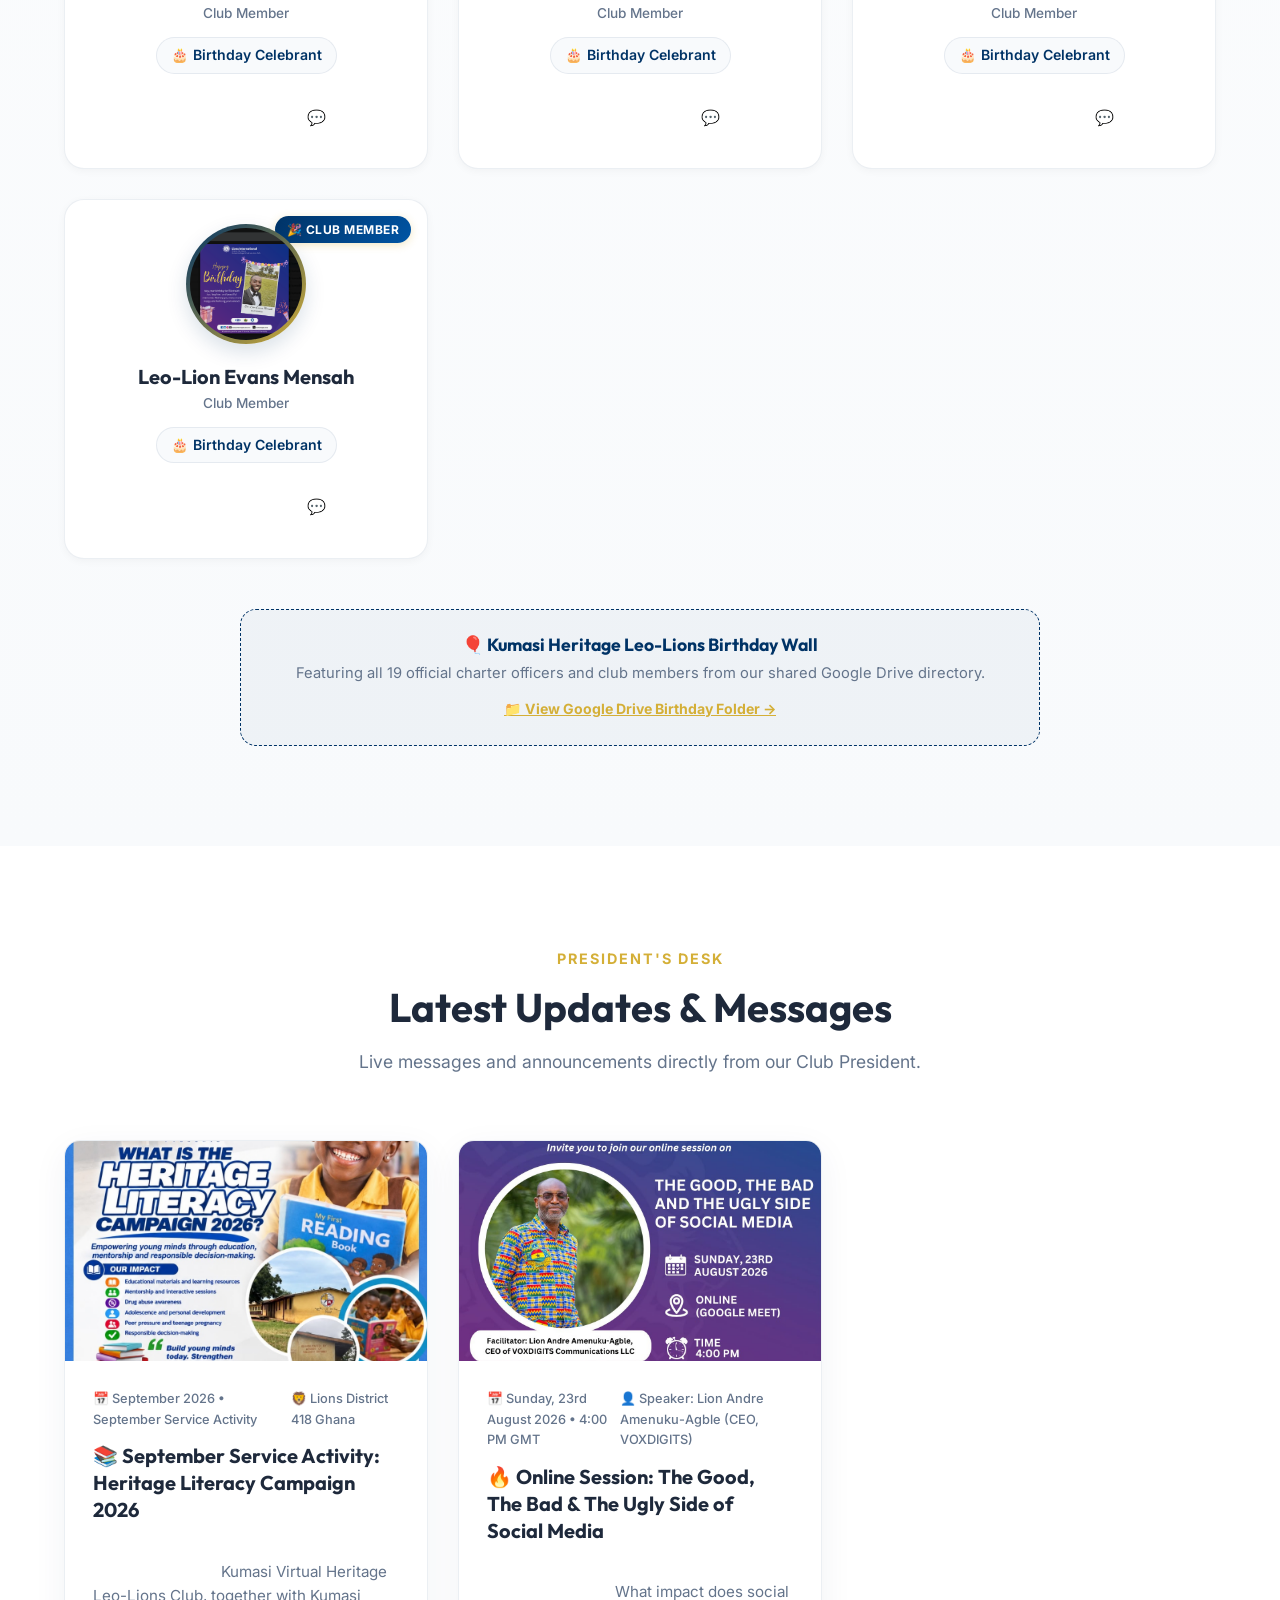
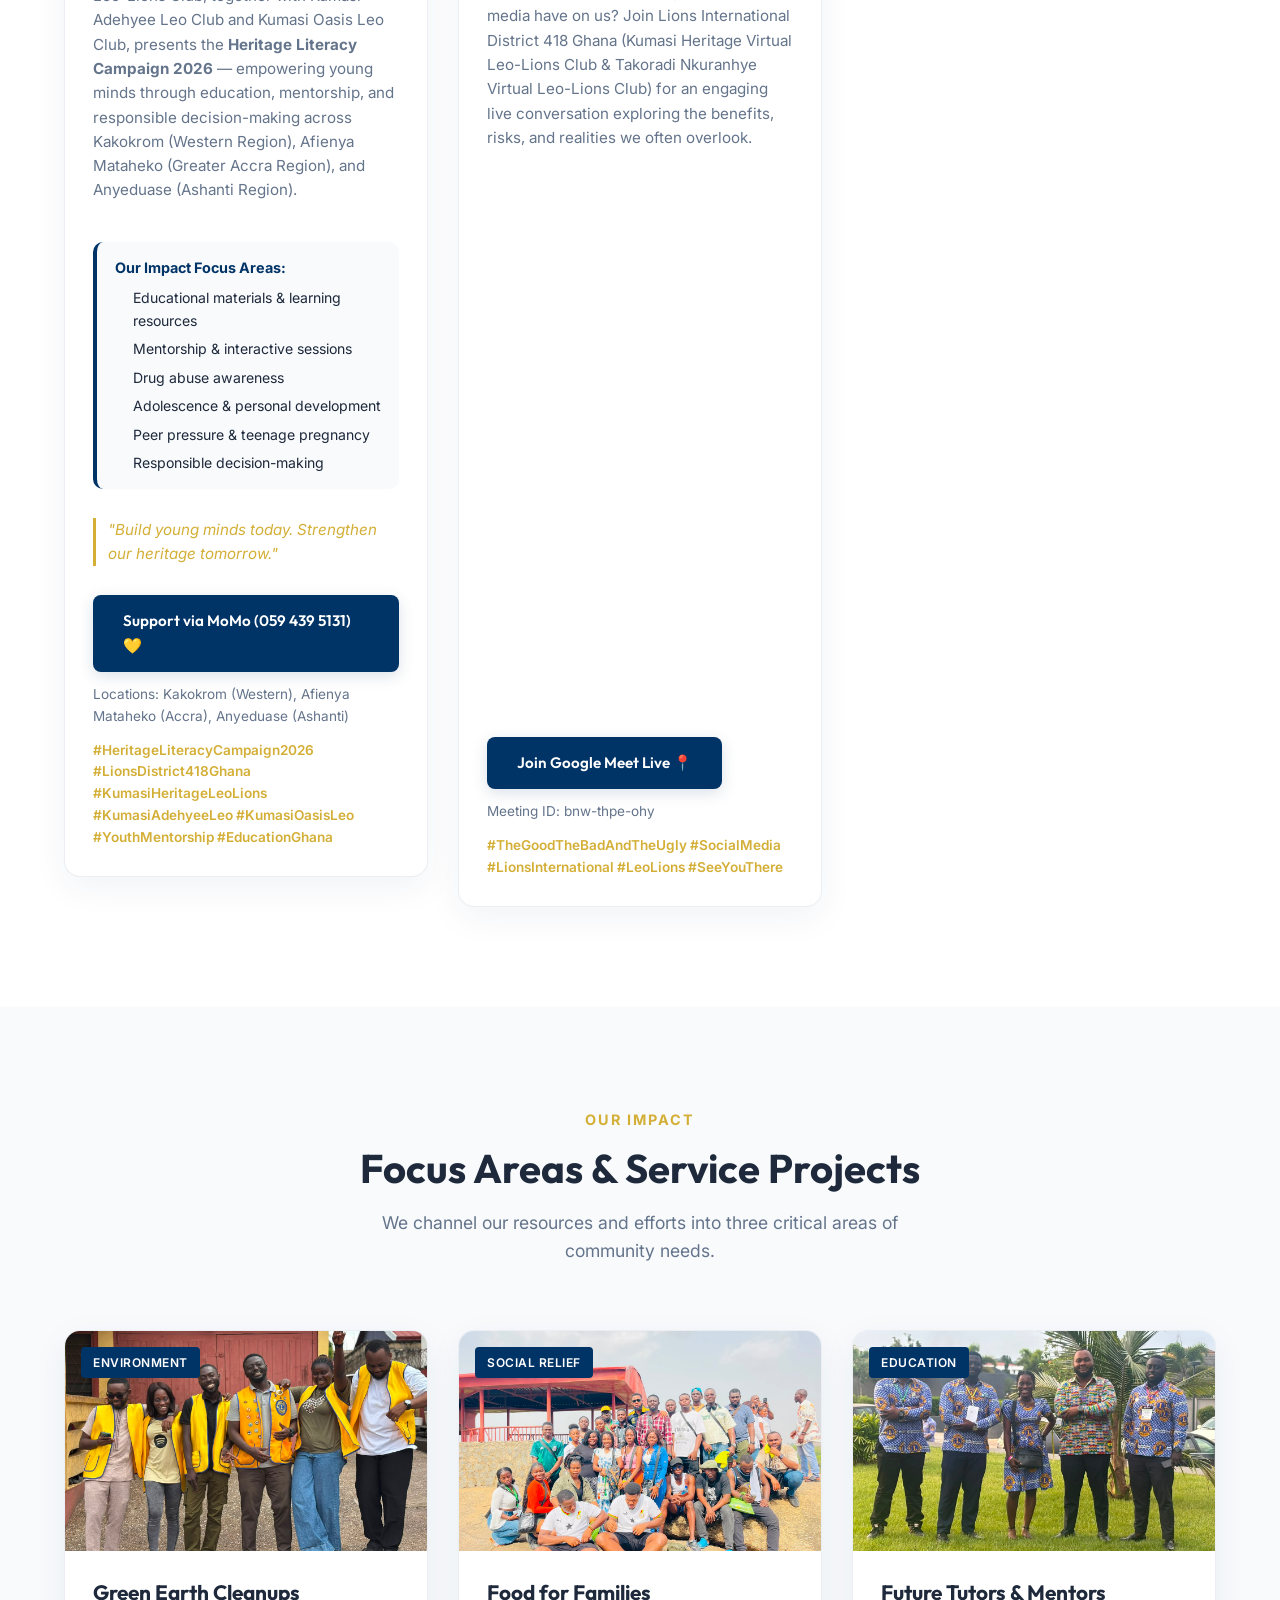
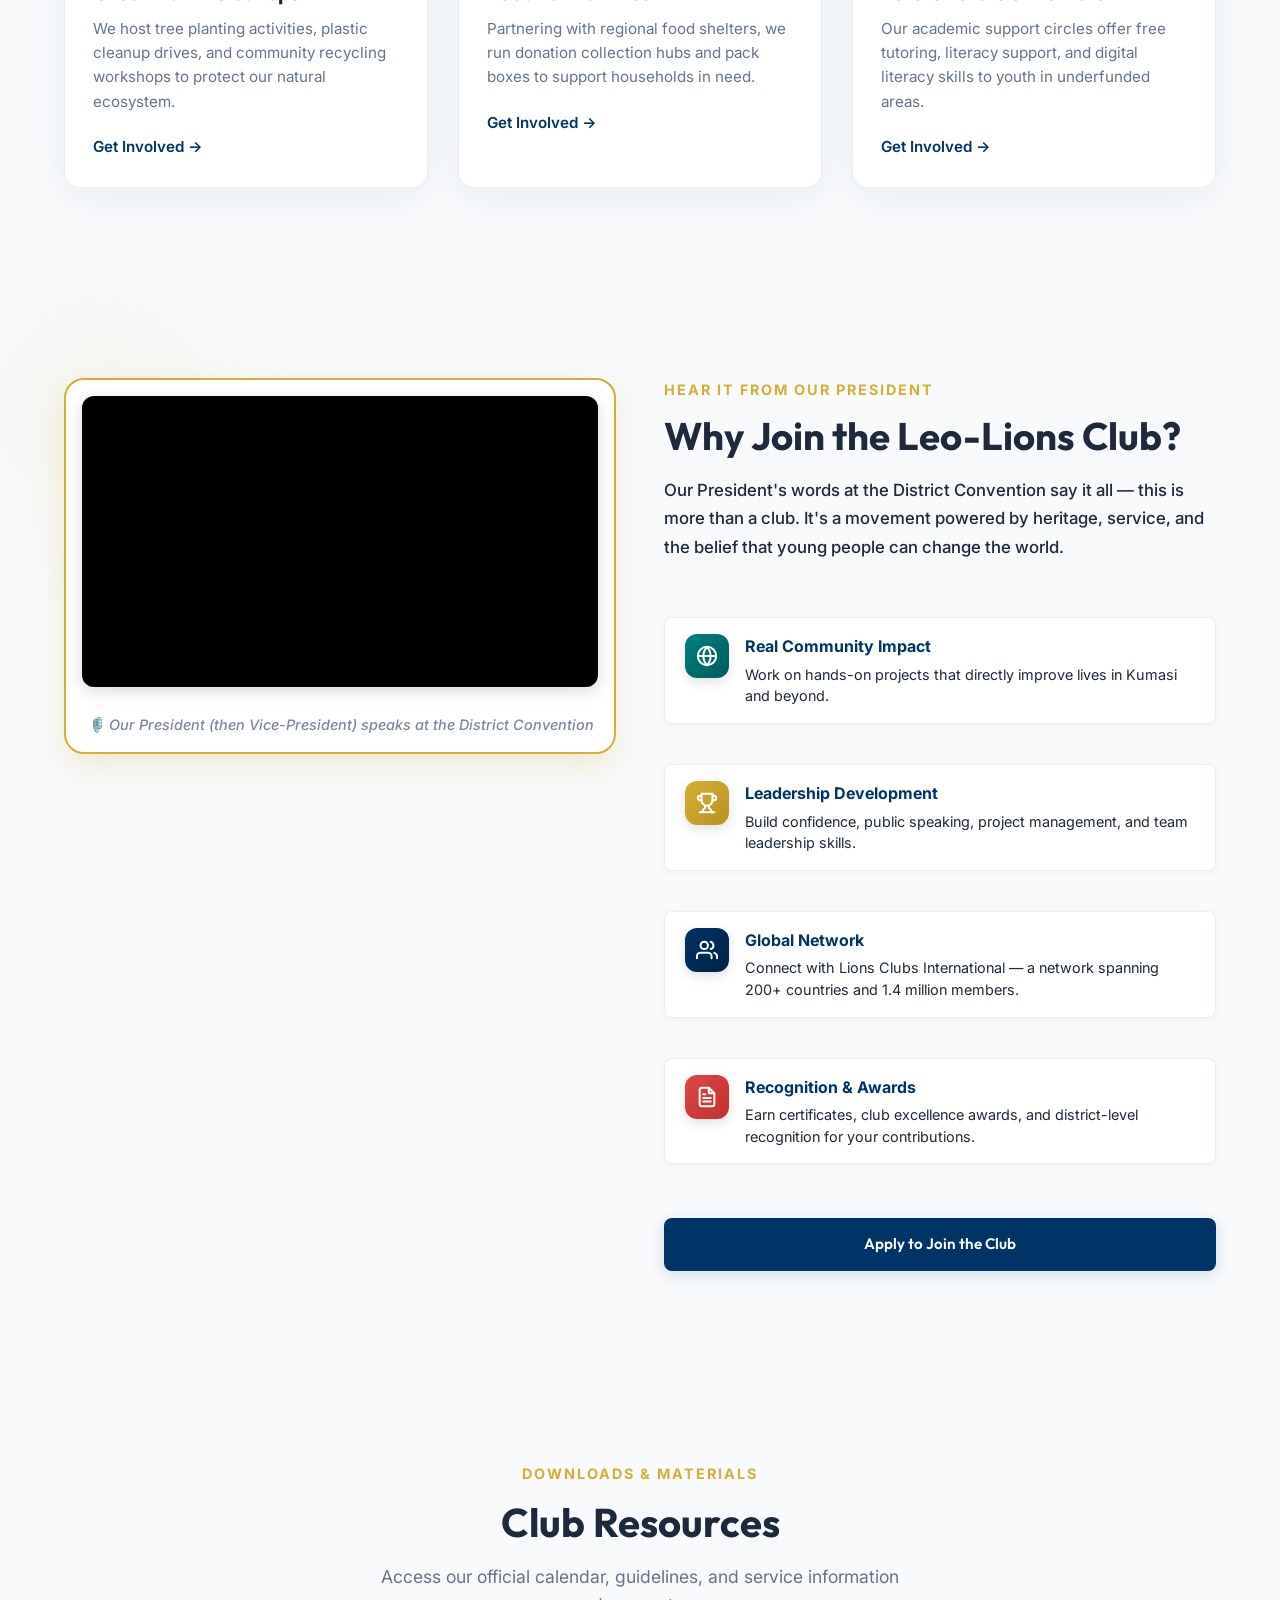
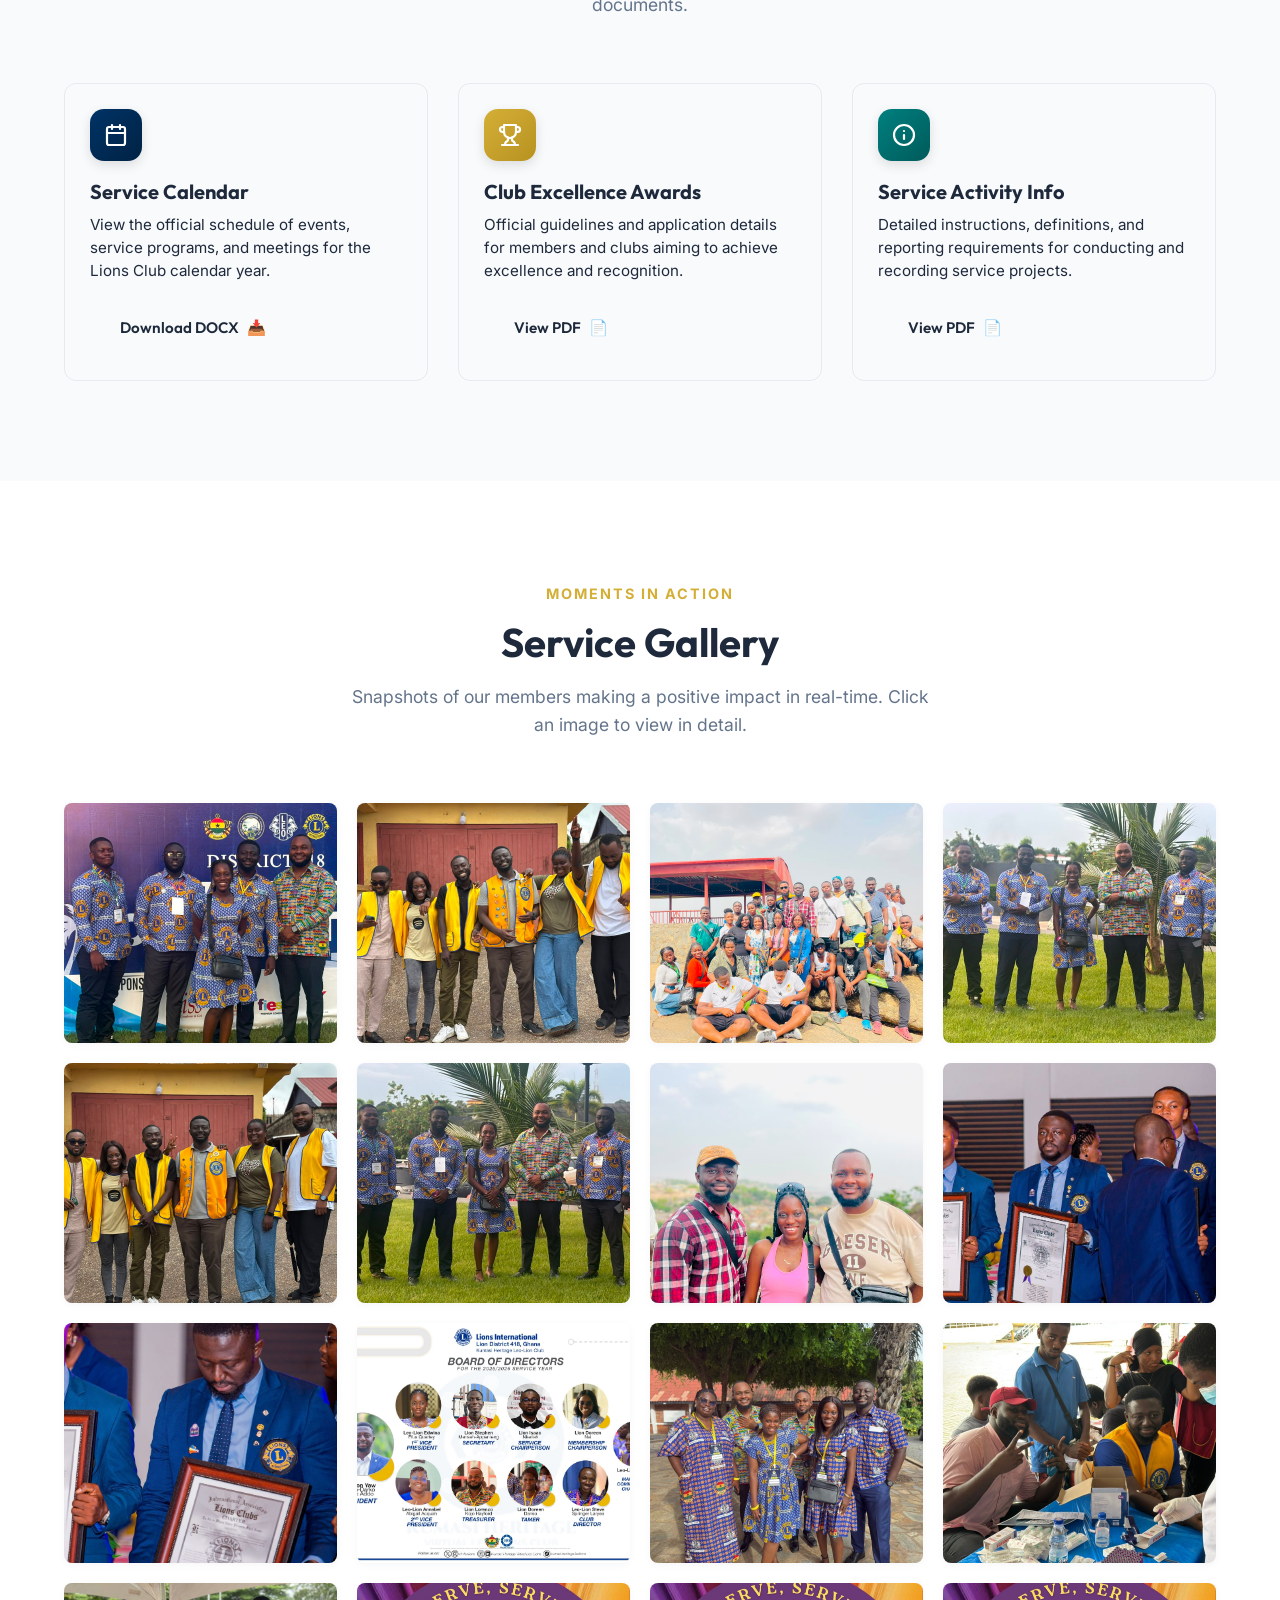
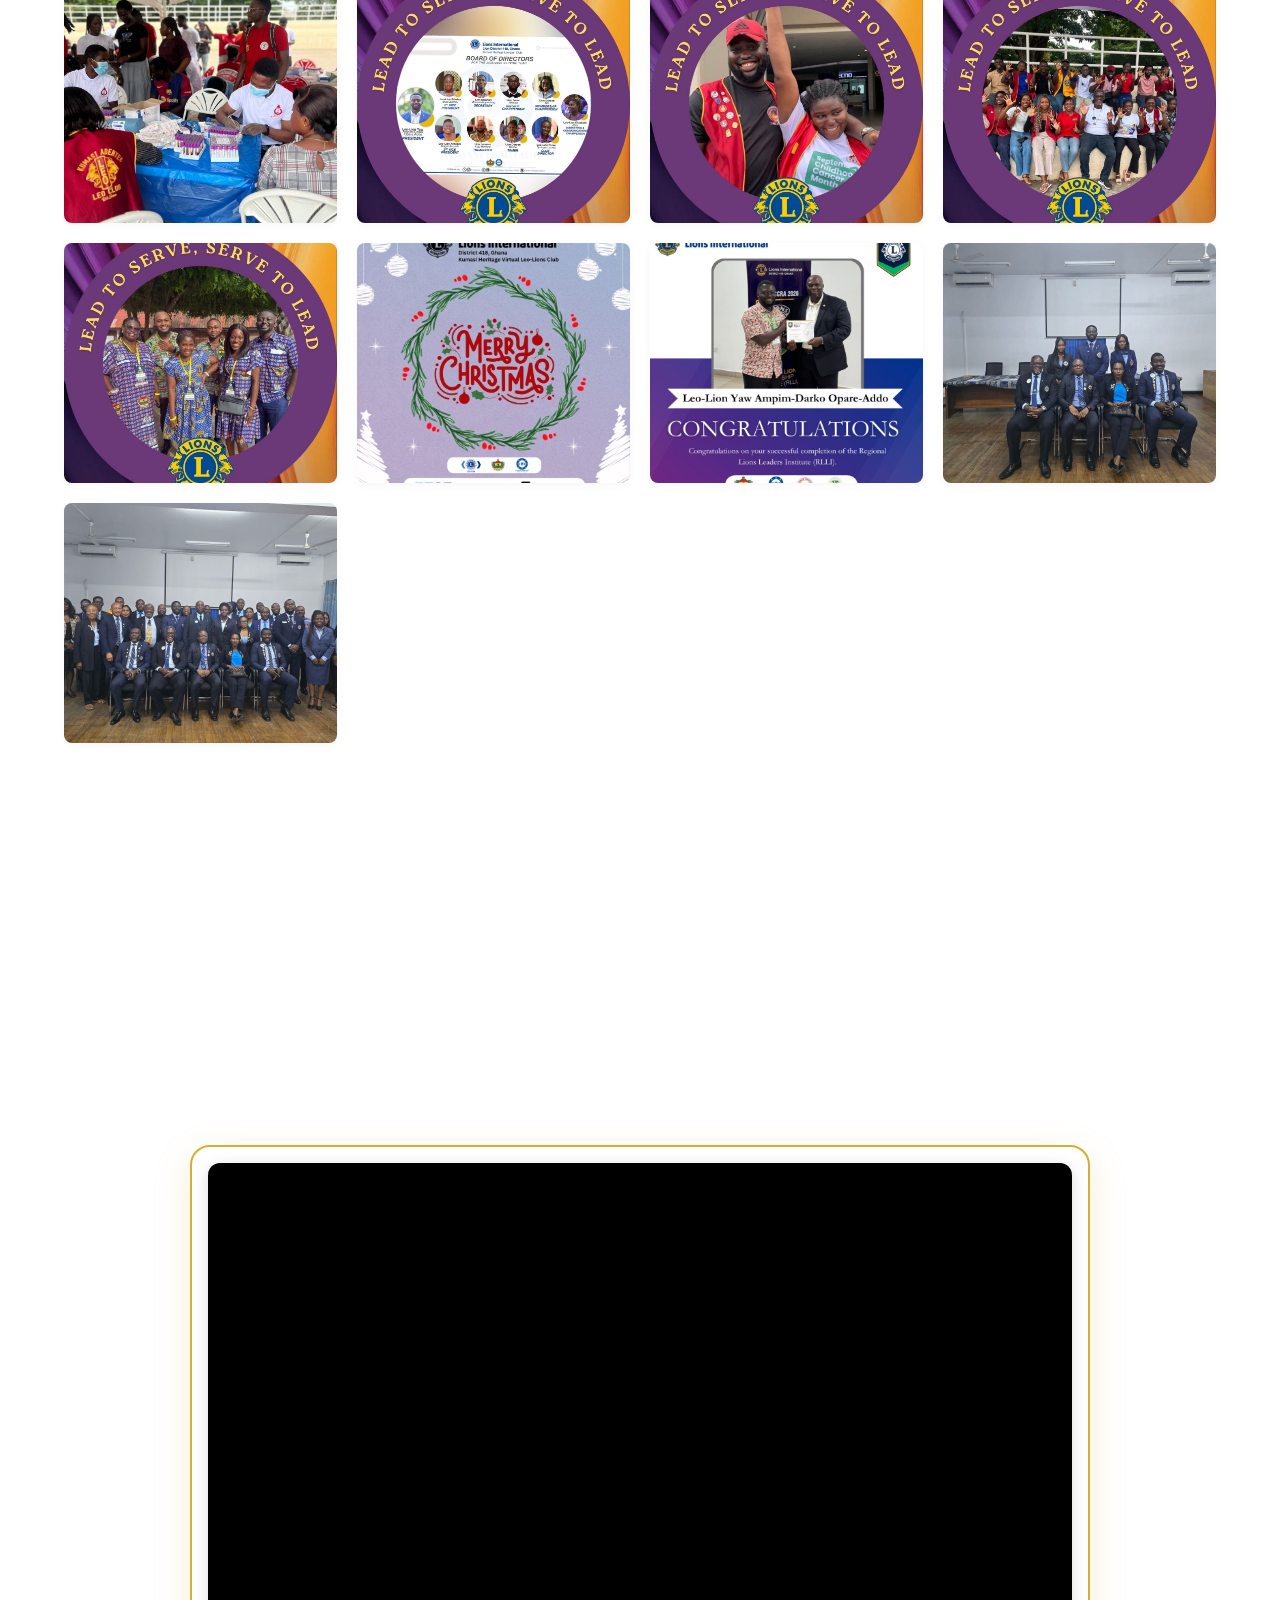
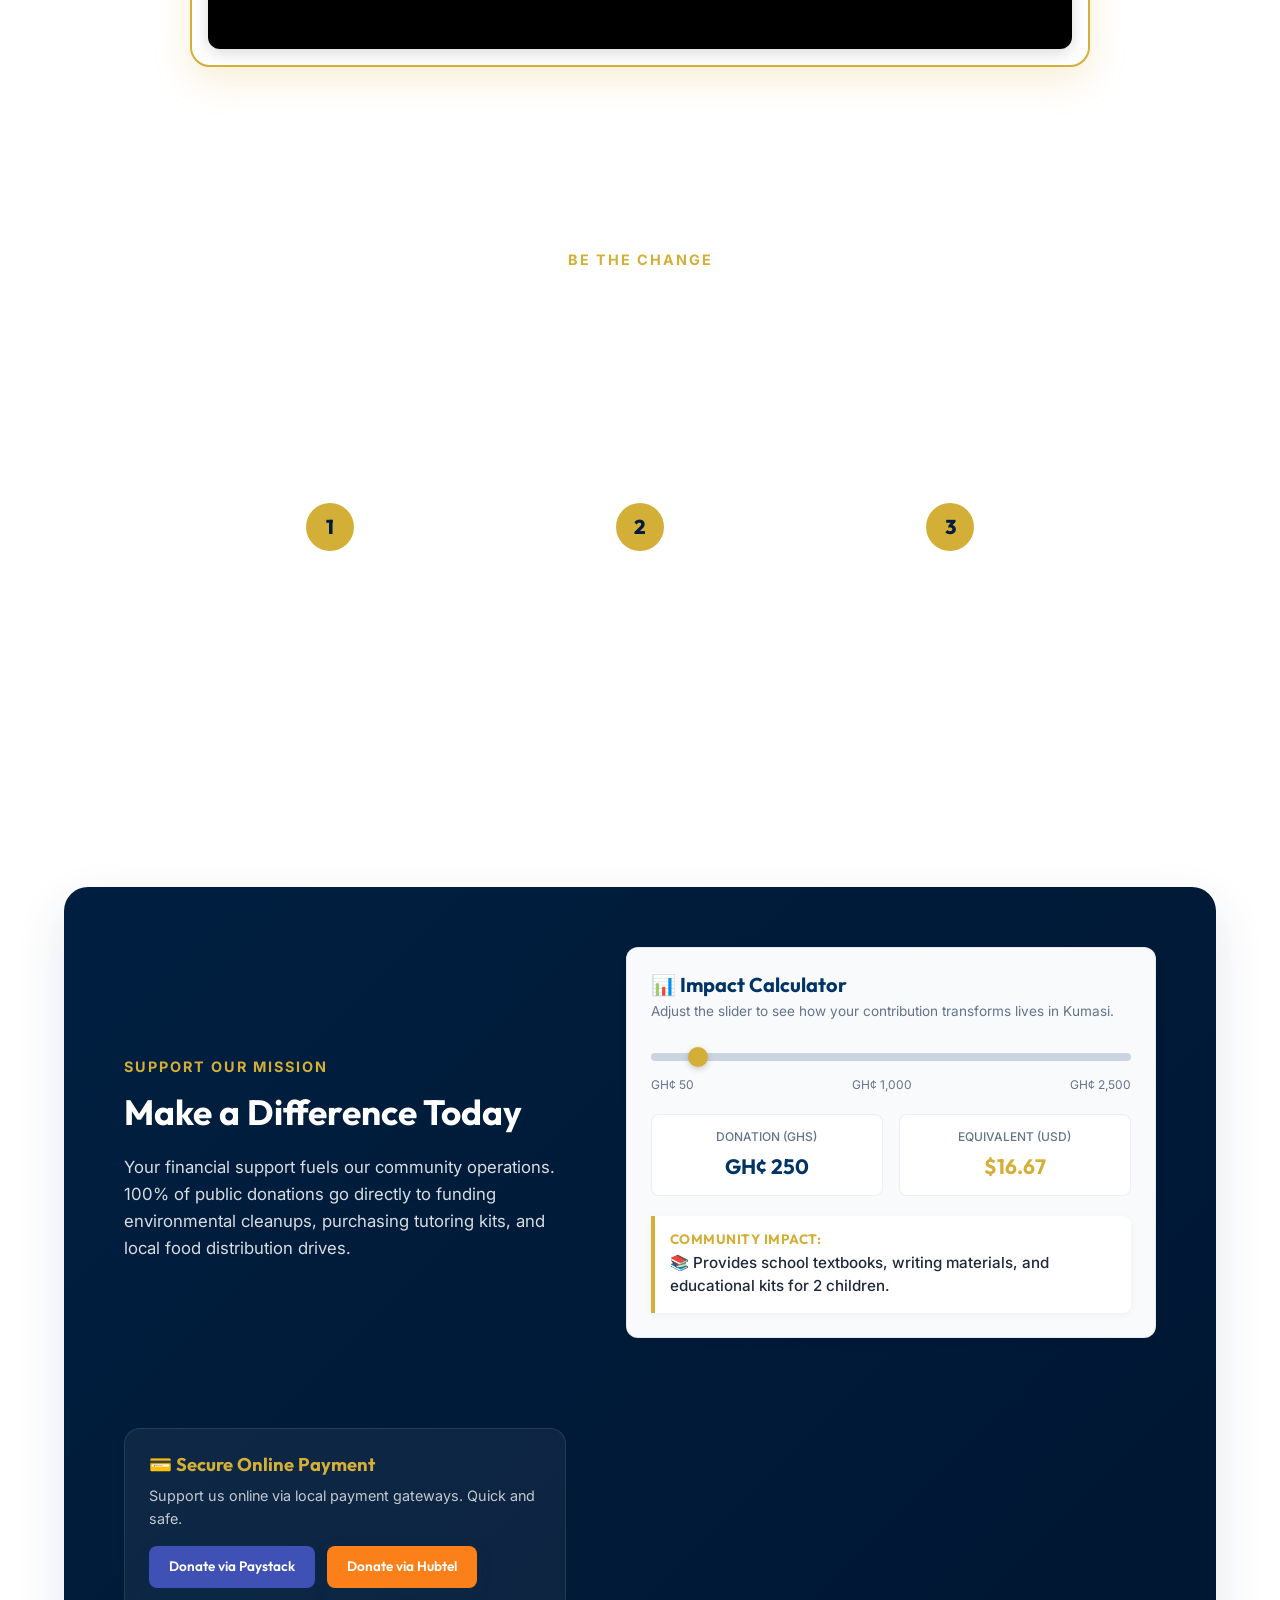
==== commit e155cfd1: "feat: Populate 19 member birthday flyers and roster wall from Google Drive" ====
--- a/index.html
+++ b/index.html
@@ -413,75 +413,365 @@
                 <div class="section-header text-center reveal">
                     <span class="section-subtitle">🎉 Celebrating Our Family</span>
                     <h2>Member Birthdays</h2>
-                    <p class="section-desc">Honoring our dedicated Leo-Lions on their special days throughout the year! Join us in sending warm wishes to our monthly celebrants.</p>
-                </div>
-
-                <!-- Monthly Birthday Grid -->
+                    <p class="section-desc">Honoring our dedicated Officers & Members of Kumasi Heritage Virtual Leo-Lions Club! Join us in sending warm birthday wishes to our celebrants throughout the year.</p>
+                </div>
+
+                <!-- Complete 19-Member Birthday Grid -->
                 <div class="birthdays-grid reveal">
                     
-                    <!-- Birthday Card 1 -->
-                    <div class="birthday-card">
-                        <span class="birthday-badge">🎂 September Celebrant</span>
-                        <div class="birthday-avatar-wrap">
-                            <img src="assets/board/president_edwina.jpg" alt="Leo Edwina Efua Quartey - Club President">
-                        </div>
-                        <h3 class="birthday-name">Leo Edwina Efua Quartey</h3>
-                        <span class="birthday-role">Club President</span>
-                        <div class="birthday-date-pill">
-                            <span>🎁 September 24th</span>
-                        </div>
-                        <div class="birthday-actions">
-                            <a href="https://wa.me/?text=Happy%20Birthday%20President%20Edwina!%20Wishing%20you%20joy,%20good%20health%20and%20more%20impactful%20years%20of%20leadership%20with%20Kumasi%20Heritage%20Leo-Lions!" target="_blank" rel="noopener noreferrer" class="btn btn-outline btn-sm" style="width: 100%; border-color: var(--accent); color: var(--text-primary);">
-                                Send Birthday Wish 💬
-                            </a>
-                        </div>
-                    </div>
-
-                    <!-- Birthday Card 2 (Template Placeholder ready for Google Drive data) -->
-                    <div class="birthday-card">
-                        <span class="birthday-badge" style="background: linear-gradient(135deg, #003366 0%, #0055a5 100%);">🎉 Upcoming Celebrant</span>
-                        <div class="birthday-avatar-wrap">
-                            <img src="assets/board/vp_abigail.jpg" alt="Leo Abigail - Vice President">
-                        </div>
-                        <h3 class="birthday-name">Leo Abigail</h3>
-                        <span class="birthday-role">Vice President & Service Chair</span>
-                        <div class="birthday-date-pill">
-                            <span>🎁 Upcoming Celebrant</span>
-                        </div>
-                        <div class="birthday-actions">
-                            <a href="#contact" class="btn btn-outline btn-sm" style="width: 100%;">
-                                Send Birthday Wish 💬
-                            </a>
-                        </div>
-                    </div>
-
-                    <!-- Birthday Card 3 (Template Placeholder ready for Google Drive data) -->
-                    <div class="birthday-card">
-                        <span class="birthday-badge" style="background: linear-gradient(135deg, #003366 0%, #0055a5 100%);">🎉 Upcoming Celebrant</span>
-                        <div class="birthday-avatar-wrap">
-                            <img src="assets/board/secretary_evans.jpg" alt="Leo Evans Klu - Club Secretary">
-                        </div>
-                        <h3 class="birthday-name">Leo Evans Klu</h3>
-                        <span class="birthday-role">Club Secretary</span>
-                        <div class="birthday-date-pill">
-                            <span>🎁 Upcoming Celebrant</span>
-                        </div>
-                        <div class="birthday-actions">
-                            <a href="#contact" class="btn btn-outline btn-sm" style="width: 100%;">
-                                Send Birthday Wish 💬
-                            </a>
-                        </div>
-                    </div>
-
-                </div>
-
-                <!-- Google Drive Sync / Submission Notice -->
+                    <!-- 1. Charter President -->
+                    <div class="birthday-card">
+                        <span class="birthday-badge">👑 Charter President</span>
+                        <div class="birthday-avatar-wrap">
+                            <img src="assets/birthdays/osei_tutu_boateng.png" alt="Lion (Dr) Osei Tutu Boateng">
+                        </div>
+                        <h3 class="birthday-name">Lion (Dr) Osei Tutu Boateng</h3>
+                        <span class="birthday-role">Charter President</span>
+                        <div class="birthday-date-pill">
+                            <span>🎂 Birthday Celebrant</span>
+                        </div>
+                        <div class="birthday-actions">
+                            <a href="https://wa.me/?text=Happy%20Birthday%20Lion%20(Dr)%20Osei%20Tutu%20Boateng!%20Wishing%20you%20joy,%20good%20health,%20and%20continued%20leadership%20impact%20with%20Kumasi%20Heritage%20Leo-Lions!" target="_blank" rel="noopener noreferrer" class="btn btn-outline btn-sm" style="width: 100%; border-color: var(--accent); color: var(--text-primary);">
+                                Send Birthday Wish 💬
+                            </a>
+                        </div>
+                    </div>
+
+                    <!-- 2. Charter Vice President -->
+                    <div class="birthday-card">
+                        <span class="birthday-badge">🦁 Charter VP</span>
+                        <div class="birthday-avatar-wrap">
+                            <img src="assets/birthdays/kwame_kumi_kyeremeh.png" alt="Lion Kwame Kumi Kyeremeh">
+                        </div>
+                        <h3 class="birthday-name">Lion Kwame Kumi Kyeremeh</h3>
+                        <span class="birthday-role">Charter Vice President</span>
+                        <div class="birthday-date-pill">
+                            <span>🎂 Birthday Celebrant</span>
+                        </div>
+                        <div class="birthday-actions">
+                            <a href="https://wa.me/?text=Happy%20Birthday%20Lion%20Kwame%20Kumi%20Kyeremeh!%20Wishing%20you%20joy%20and%20success%20with%20Kumasi%20Heritage%20Leo-Lions!" target="_blank" rel="noopener noreferrer" class="btn btn-outline btn-sm" style="width: 100%;">
+                                Send Birthday Wish 💬
+                            </a>
+                        </div>
+                    </div>
+
+                    <!-- 3. Charter Secretary -->
+                    <div class="birthday-card">
+                        <span class="birthday-badge">📝 Charter Secretary</span>
+                        <div class="birthday-avatar-wrap">
+                            <img src="assets/birthdays/bright_kwabena_amo_salwu.png" alt="Lion Bright Kwabena Amo Salwu">
+                        </div>
+                        <h3 class="birthday-name">Lion Bright Kwabena Amo Salwu</h3>
+                        <span class="birthday-role">Charter Secretary</span>
+                        <div class="birthday-date-pill">
+                            <span>🎂 Birthday Celebrant</span>
+                        </div>
+                        <div class="birthday-actions">
+                            <a href="https://wa.me/?text=Happy%20Birthday%20Lion%20Bright%20Kwabena%20Amo%20Salwu!%20Wishing%20you%20joy%20and%20blessings!" target="_blank" rel="noopener noreferrer" class="btn btn-outline btn-sm" style="width: 100%;">
+                                Send Birthday Wish 💬
+                            </a>
+                        </div>
+                    </div>
+
+                    <!-- 4. Charter Treasurer -->
+                    <div class="birthday-card">
+                        <span class="birthday-badge">💰 Charter Treasurer</span>
+                        <div class="birthday-avatar-wrap">
+                            <img src="assets/birthdays/joseph_kingsley_osei.png" alt="Lion Joseph Kingsley Osei">
+                        </div>
+                        <h3 class="birthday-name">Lion Joseph Kingsley Osei</h3>
+                        <span class="birthday-role">Charter Treasurer</span>
+                        <div class="birthday-date-pill">
+                            <span>🎂 Birthday Celebrant</span>
+                        </div>
+                        <div class="birthday-actions">
+                            <a href="https://wa.me/?text=Happy%20Birthday%20Lion%20Joseph%20Kingsley%20Osei!%20Wishing%20you%20a%20wonderful%20celebration!" target="_blank" rel="noopener noreferrer" class="btn btn-outline btn-sm" style="width: 100%;">
+                                Send Birthday Wish 💬
+                            </a>
+                        </div>
+                    </div>
+
+                    <!-- 5. Club Director -->
+                    <div class="birthday-card">
+                        <span class="birthday-badge">🏅 Club Director</span>
+                        <div class="birthday-avatar-wrap">
+                            <img src="assets/birthdays/kelvin_oppong_prempeh.png" alt="Leo-Lion Kelvin Oppong Prempeh">
+                        </div>
+                        <h3 class="birthday-name">Leo-Lion Kelvin Oppong Prempeh</h3>
+                        <span class="birthday-role">Club Director</span>
+                        <div class="birthday-date-pill">
+                            <span>🎂 Birthday Celebrant</span>
+                        </div>
+                        <div class="birthday-actions">
+                            <a href="https://wa.me/?text=Happy%20Birthday%20Leo-Lion%20Kelvin%20Oppong%20Prempeh!%20Best%20wishes%20from%20Kumasi%20Heritage%20Leo-Lions!" target="_blank" rel="noopener noreferrer" class="btn btn-outline btn-sm" style="width: 100%;">
+                                Send Birthday Wish 💬
+                            </a>
+                        </div>
+                    </div>
+
+                    <!-- 6. Club Director -->
+                    <div class="birthday-card">
+                        <span class="birthday-badge">🏅 Club Director</span>
+                        <div class="birthday-avatar-wrap">
+                            <img src="assets/birthdays/mary_sefa_boampong.png" alt="Lion Mary Sefa Boampong">
+                        </div>
+                        <h3 class="birthday-name">Lion Mary Sefa Boampong</h3>
+                        <span class="birthday-role">Club Director</span>
+                        <div class="birthday-date-pill">
+                            <span>🎂 Birthday Celebrant</span>
+                        </div>
+                        <div class="birthday-actions">
+                            <a href="https://wa.me/?text=Happy%20Birthday%20Lion%20Mary%20Sefa%20Boampong!%20Wishing%20you%20great%20joy%20and%20blessings!" target="_blank" rel="noopener noreferrer" class="btn btn-outline btn-sm" style="width: 100%;">
+                                Send Birthday Wish 💬
+                            </a>
+                        </div>
+                    </div>
+
+                    <!-- 7. Club Director -->
+                    <div class="birthday-card">
+                        <span class="birthday-badge">🏅 Club Director</span>
+                        <div class="birthday-avatar-wrap">
+                            <img src="assets/birthdays/charles_sarpong.png" alt="Leo-Lion Charles Sarpong">
+                        </div>
+                        <h3 class="birthday-name">Leo-Lion Charles Sarpong</h3>
+                        <span class="birthday-role">Club Director</span>
+                        <div class="birthday-date-pill">
+                            <span>🎂 Birthday Celebrant</span>
+                        </div>
+                        <div class="birthday-actions">
+                            <a href="https://wa.me/?text=Happy%20Birthday%20Leo-Lion%20Charles%20Sarpong!%20Wishing%20you%20happiness%20and%20success!" target="_blank" rel="noopener noreferrer" class="btn btn-outline btn-sm" style="width: 100%;">
+                                Send Birthday Wish 💬
+                            </a>
+                        </div>
+                    </div>
+
+                    <!-- 8. Club Director -->
+                    <div class="birthday-card">
+                        <span class="birthday-badge">🏅 Club Director</span>
+                        <div class="birthday-avatar-wrap">
+                            <img src="assets/birthdays/kwabena_owusu_kwarteng.png" alt="Lion (Dr) Kwabena Owusu-Kwarteng">
+                        </div>
+                        <h3 class="birthday-name">Lion (Dr) Kwabena Owusu-Kwarteng</h3>
+                        <span class="birthday-role">Club Director</span>
+                        <div class="birthday-date-pill">
+                            <span>🎂 Birthday Celebrant</span>
+                        </div>
+                        <div class="birthday-actions">
+                            <a href="https://wa.me/?text=Happy%20Birthday%20Lion%20(Dr)%20Kwabena%20Owusu-Kwarteng!%20Warmest%20wishes%20on%20your%20special%20day!" target="_blank" rel="noopener noreferrer" class="btn btn-outline btn-sm" style="width: 100%;">
+                                Send Birthday Wish 💬
+                            </a>
+                        </div>
+                    </div>
+
+                    <!-- 9. Club Member -->
+                    <div class="birthday-card">
+                        <span class="birthday-badge" style="background: linear-gradient(135deg, #003366 0%, #0055a5 100%);">🎉 Club Member</span>
+                        <div class="birthday-avatar-wrap">
+                            <img src="assets/birthdays/anthony_odamtten.png" alt="Lion Anthony Odamtten">
+                        </div>
+                        <h3 class="birthday-name">Lion Anthony Odamtten</h3>
+                        <span class="birthday-role">Club Member</span>
+                        <div class="birthday-date-pill">
+                            <span>🎂 Birthday Celebrant</span>
+                        </div>
+                        <div class="birthday-actions">
+                            <a href="https://wa.me/?text=Happy%20Birthday%20Lion%20Anthony%20Odamtten!%20Best%20wishes!" target="_blank" rel="noopener noreferrer" class="btn btn-outline btn-sm" style="width: 100%;">
+                                Send Birthday Wish 💬
+                            </a>
+                        </div>
+                    </div>
+
+                    <!-- 10. Club Member -->
+                    <div class="birthday-card">
+                        <span class="birthday-badge" style="background: linear-gradient(135deg, #003366 0%, #0055a5 100%);">🎉 Club Member</span>
+                        <div class="birthday-avatar-wrap">
+                            <img src="assets/birthdays/james_afful.png" alt="Leo-Lion James Afful">
+                        </div>
+                        <h3 class="birthday-name">Leo-Lion James Afful</h3>
+                        <span class="birthday-role">Club Member</span>
+                        <div class="birthday-date-pill">
+                            <span>🎂 Birthday Celebrant</span>
+                        </div>
+                        <div class="birthday-actions">
+                            <a href="https://wa.me/?text=Happy%20Birthday%20Leo-Lion%20James%20Afful!%20Wishing%20you%20a%20great%20day!" target="_blank" rel="noopener noreferrer" class="btn btn-outline btn-sm" style="width: 100%;">
+                                Send Birthday Wish 💬
+                            </a>
+                        </div>
+                    </div>
+
+                    <!-- 11. Club Member -->
+                    <div class="birthday-card">
+                        <span class="birthday-badge" style="background: linear-gradient(135deg, #003366 0%, #0055a5 100%);">🎉 Club Member</span>
+                        <div class="birthday-avatar-wrap">
+                            <img src="assets/birthdays/doreen_danso.png" alt="Lion Doreen Danso">
+                        </div>
+                        <h3 class="birthday-name">Lion Doreen Danso</h3>
+                        <span class="birthday-role">Club Member</span>
+                        <div class="birthday-date-pill">
+                            <span>🎂 Birthday Celebrant</span>
+                        </div>
+                        <div class="birthday-actions">
+                            <a href="https://wa.me/?text=Happy%20Birthday%20Lion%20Doreen%20Danso!%20Wishing%20you%20joy%20and%20happiness!" target="_blank" rel="noopener noreferrer" class="btn btn-outline btn-sm" style="width: 100%;">
+                                Send Birthday Wish 💬
+                            </a>
+                        </div>
+                    </div>
+
+                    <!-- 12. Club Member -->
+                    <div class="birthday-card">
+                        <span class="birthday-badge" style="background: linear-gradient(135deg, #003366 0%, #0055a5 100%);">🎉 Club Member</span>
+                        <div class="birthday-avatar-wrap">
+                            <img src="assets/birthdays/moses_awuni.png" alt="Leo-Lion Moses Awuni">
+                        </div>
+                        <h3 class="birthday-name">Leo-Lion Moses Awuni</h3>
+                        <span class="birthday-role">Club Member</span>
+                        <div class="birthday-date-pill">
+                            <span>🎂 Birthday Celebrant</span>
+                        </div>
+                        <div class="birthday-actions">
+                            <a href="https://wa.me/?text=Happy%20Birthday%20Leo-Lion%20Moses%20Awuni!%20Wishing%20you%20blessings!" target="_blank" rel="noopener noreferrer" class="btn btn-outline btn-sm" style="width: 100%;">
+                                Send Birthday Wish 💬
+                            </a>
+                        </div>
+                    </div>
+
+                    <!-- 13. Club Member -->
+                    <div class="birthday-card">
+                        <span class="birthday-badge" style="background: linear-gradient(135deg, #003366 0%, #0055a5 100%);">🎉 Club Member</span>
+                        <div class="birthday-avatar-wrap">
+                            <img src="assets/birthdays/abraham.png" alt="Leo-Lion Abraham">
+                        </div>
+                        <h3 class="birthday-name">Leo-Lion Abraham</h3>
+                        <span class="birthday-role">Club Member</span>
+                        <div class="birthday-date-pill">
+                            <span>🎂 Birthday Celebrant</span>
+                        </div>
+                        <div class="birthday-actions">
+                            <a href="https://wa.me/?text=Happy%20Birthday%20Leo-Lion%20Abraham!%20Have%20a%20wonderful%20celebration!" target="_blank" rel="noopener noreferrer" class="btn btn-outline btn-sm" style="width: 100%;">
+                                Send Birthday Wish 💬
+                            </a>
+                        </div>
+                    </div>
+
+                    <!-- 14. Club Member -->
+                    <div class="birthday-card">
+                        <span class="birthday-badge" style="background: linear-gradient(135deg, #003366 0%, #0055a5 100%);">🎉 Club Member</span>
+                        <div class="birthday-avatar-wrap">
+                            <img src="assets/birthdays/richmond_sackey.png" alt="Lion Richmond Sackey">
+                        </div>
+                        <h3 class="birthday-name">Lion Richmond Sackey</h3>
+                        <span class="birthday-role">Club Member</span>
+                        <div class="birthday-date-pill">
+                            <span>🎂 Birthday Celebrant</span>
+                        </div>
+                        <div class="birthday-actions">
+                            <a href="https://wa.me/?text=Happy%20Birthday%20Lion%20Richmond%20Sackey!%20Best%20wishes!" target="_blank" rel="noopener noreferrer" class="btn btn-outline btn-sm" style="width: 100%;">
+                                Send Birthday Wish 💬
+                            </a>
+                        </div>
+                    </div>
+
+                    <!-- 15. Club Member -->
+                    <div class="birthday-card">
+                        <span class="birthday-badge" style="background: linear-gradient(135deg, #003366 0%, #0055a5 100%);">🎉 Club Member</span>
+                        <div class="birthday-avatar-wrap">
+                            <img src="assets/birthdays/elizabeth_sherry.png" alt="Leo-Lion Elizabeth Sherry">
+                        </div>
+                        <h3 class="birthday-name">Leo-Lion Elizabeth Sherry</h3>
+                        <span class="birthday-role">Club Member</span>
+                        <div class="birthday-date-pill">
+                            <span>🎂 Birthday Celebrant</span>
+                        </div>
+                        <div class="birthday-actions">
+                            <a href="https://wa.me/?text=Happy%20Birthday%20Leo-Lion%20Elizabeth%20Sherry!%20Wishing%20you%20joy%20and%20happiness!" target="_blank" rel="noopener noreferrer" class="btn btn-outline btn-sm" style="width: 100%;">
+                                Send Birthday Wish 💬
+                            </a>
+                        </div>
+                    </div>
+
+                    <!-- 16. Club Member -->
+                    <div class="birthday-card">
+                        <span class="birthday-badge" style="background: linear-gradient(135deg, #003366 0%, #0055a5 100%);">🎉 Club Member</span>
+                        <div class="birthday-avatar-wrap">
+                            <img src="assets/birthdays/ernestina_diasie.png" alt="Lion Ernestina Diasie">
+                        </div>
+                        <h3 class="birthday-name">Lion Ernestina Diasie</h3>
+                        <span class="birthday-role">Club Member</span>
+                        <div class="birthday-date-pill">
+                            <span>🎂 Birthday Celebrant</span>
+                        </div>
+                        <div class="birthday-actions">
+                            <a href="https://wa.me/?text=Happy%20Birthday%20Lion%20Ernestina%20Diasie!%20Warmest%20wishes!" target="_blank" rel="noopener noreferrer" class="btn btn-outline btn-sm" style="width: 100%;">
+                                Send Birthday Wish 💬
+                            </a>
+                        </div>
+                    </div>
+
+                    <!-- 17. Club Member -->
+                    <div class="birthday-card">
+                        <span class="birthday-badge" style="background: linear-gradient(135deg, #003366 0%, #0055a5 100%);">🎉 Club Member</span>
+                        <div class="birthday-avatar-wrap">
+                            <img src="assets/birthdays/dziedzorm.png" alt="Lion Dziedzorm">
+                        </div>
+                        <h3 class="birthday-name">Lion Dziedzorm</h3>
+                        <span class="birthday-role">Club Member</span>
+                        <div class="birthday-date-pill">
+                            <span>🎂 Birthday Celebrant</span>
+                        </div>
+                        <div class="birthday-actions">
+                            <a href="https://wa.me/?text=Happy%20Birthday%20Lion%20Dziedzorm!%20Best%20wishes!" target="_blank" rel="noopener noreferrer" class="btn btn-outline btn-sm" style="width: 100%;">
+                                Send Birthday Wish 💬
+                            </a>
+                        </div>
+                    </div>
+
+                    <!-- 18. Club Member -->
+                    <div class="birthday-card">
+                        <span class="birthday-badge" style="background: linear-gradient(135deg, #003366 0%, #0055a5 100%);">🎉 Club Member</span>
+                        <div class="birthday-avatar-wrap">
+                            <img src="assets/birthdays/steve_laryea.png" alt="Leo-Lion Steve Laryea">
+                        </div>
+                        <h3 class="birthday-name">Leo-Lion Steve Laryea</h3>
+                        <span class="birthday-role">Club Member</span>
+                        <div class="birthday-date-pill">
+                            <span>🎂 Birthday Celebrant</span>
+                        </div>
+                        <div class="birthday-actions">
+                            <a href="https://wa.me/?text=Happy%20Birthday%20Leo-Lion%20Steve%20Laryea!%20Wishing%20you%20blessings!" target="_blank" rel="noopener noreferrer" class="btn btn-outline btn-sm" style="width: 100%;">
+                                Send Birthday Wish 💬
+                            </a>
+                        </div>
+                    </div>
+
+                    <!-- 19. Club Member -->
+                    <div class="birthday-card">
+                        <span class="birthday-badge" style="background: linear-gradient(135deg, #003366 0%, #0055a5 100%);">🎉 Club Member</span>
+                        <div class="birthday-avatar-wrap">
+                            <img src="assets/birthdays/evans_mensah.png" alt="Leo-Lion Evans Mensah">
+                        </div>
+                        <h3 class="birthday-name">Leo-Lion Evans Mensah</h3>
+                        <span class="birthday-role">Club Member</span>
+                        <div class="birthday-date-pill">
+                            <span>🎂 Birthday Celebrant</span>
+                        </div>
+                        <div class="birthday-actions">
+                            <a href="https://wa.me/?text=Happy%20Birthday%20Leo-Lion%20Evans%20Mensah!%20Have%20a%20great%20day!" target="_blank" rel="noopener noreferrer" class="btn btn-outline btn-sm" style="width: 100%;">
+                                Send Birthday Wish 💬
+                            </a>
+                        </div>
+                    </div>
+
+                </div>
+
+                <!-- Google Drive Folder Reference -->
                 <div class="birthday-notice-box reveal">
-                    <h4 style="font-size: 1.1rem; color: var(--primary); margin-bottom: 6px; font-weight: 700;">🎈 Celebrating a Member Birthday?</h4>
+                    <h4 style="font-size: 1.1rem; color: var(--primary); margin-bottom: 6px; font-weight: 700;">🎈 Kumasi Heritage Leo-Lions Birthday Wall</h4>
                     <p style="font-size: 0.92rem; color: var(--text-muted); margin-bottom: 12px; line-height: 1.5;">
-                        We regularly update this roster with member photos, birth dates, and festive greetings from our shared Google Drive directory.
+                        Featuring all 19 official charter officers and club members from our shared Google Drive directory.
                     </p>
-                    <span style="font-size: 0.85rem; font-weight: 600; color: var(--accent);">✨ Full Member Roster Sync Ready for Google Drive Import ✨</span>
+                    <a href="https://drive.google.com/drive/folders/1FDhCIsO3XM4ql312ecAtOH0mH4nt-lLI" target="_blank" rel="noopener noreferrer" style="font-size: 0.88rem; font-weight: 700; color: var(--accent); text-decoration: underline;">
+                        📁 View Google Drive Birthday Folder &rarr;
+                    </a>
                 </div>
             </div>
         </section>
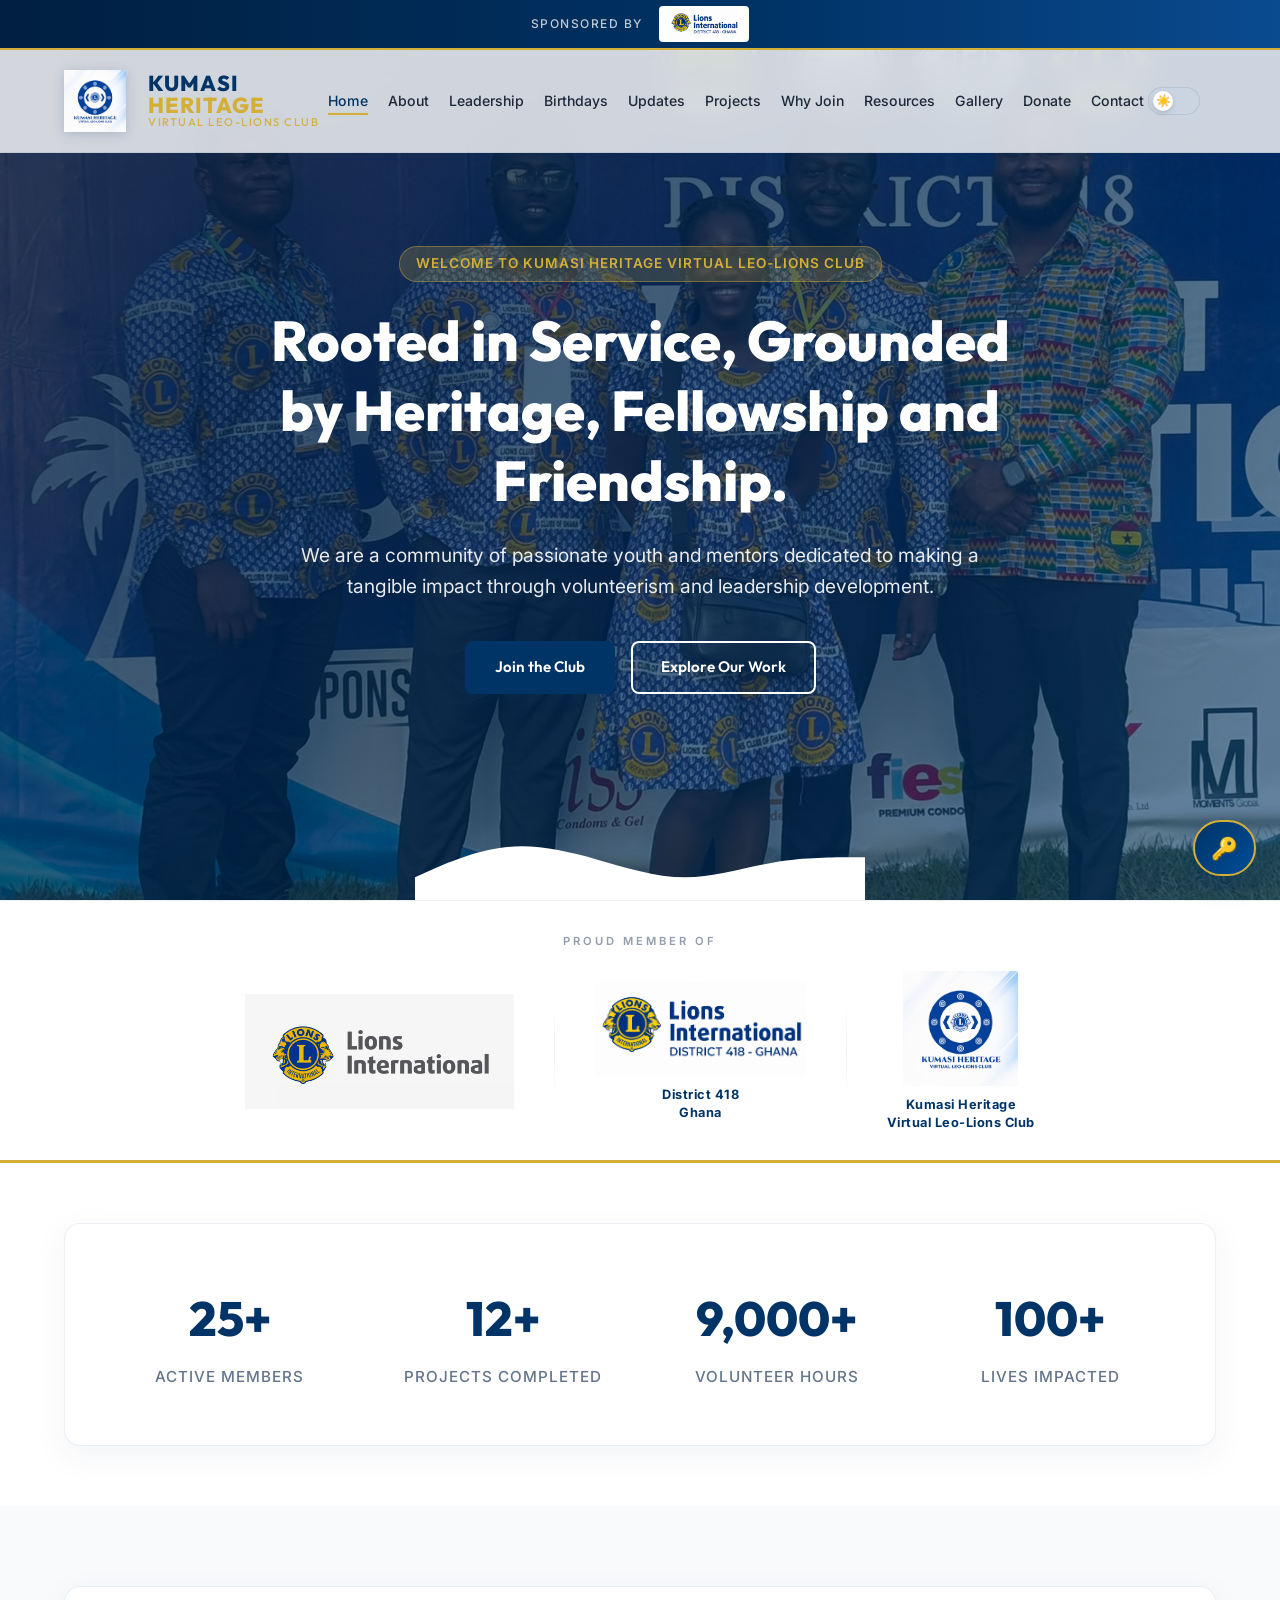
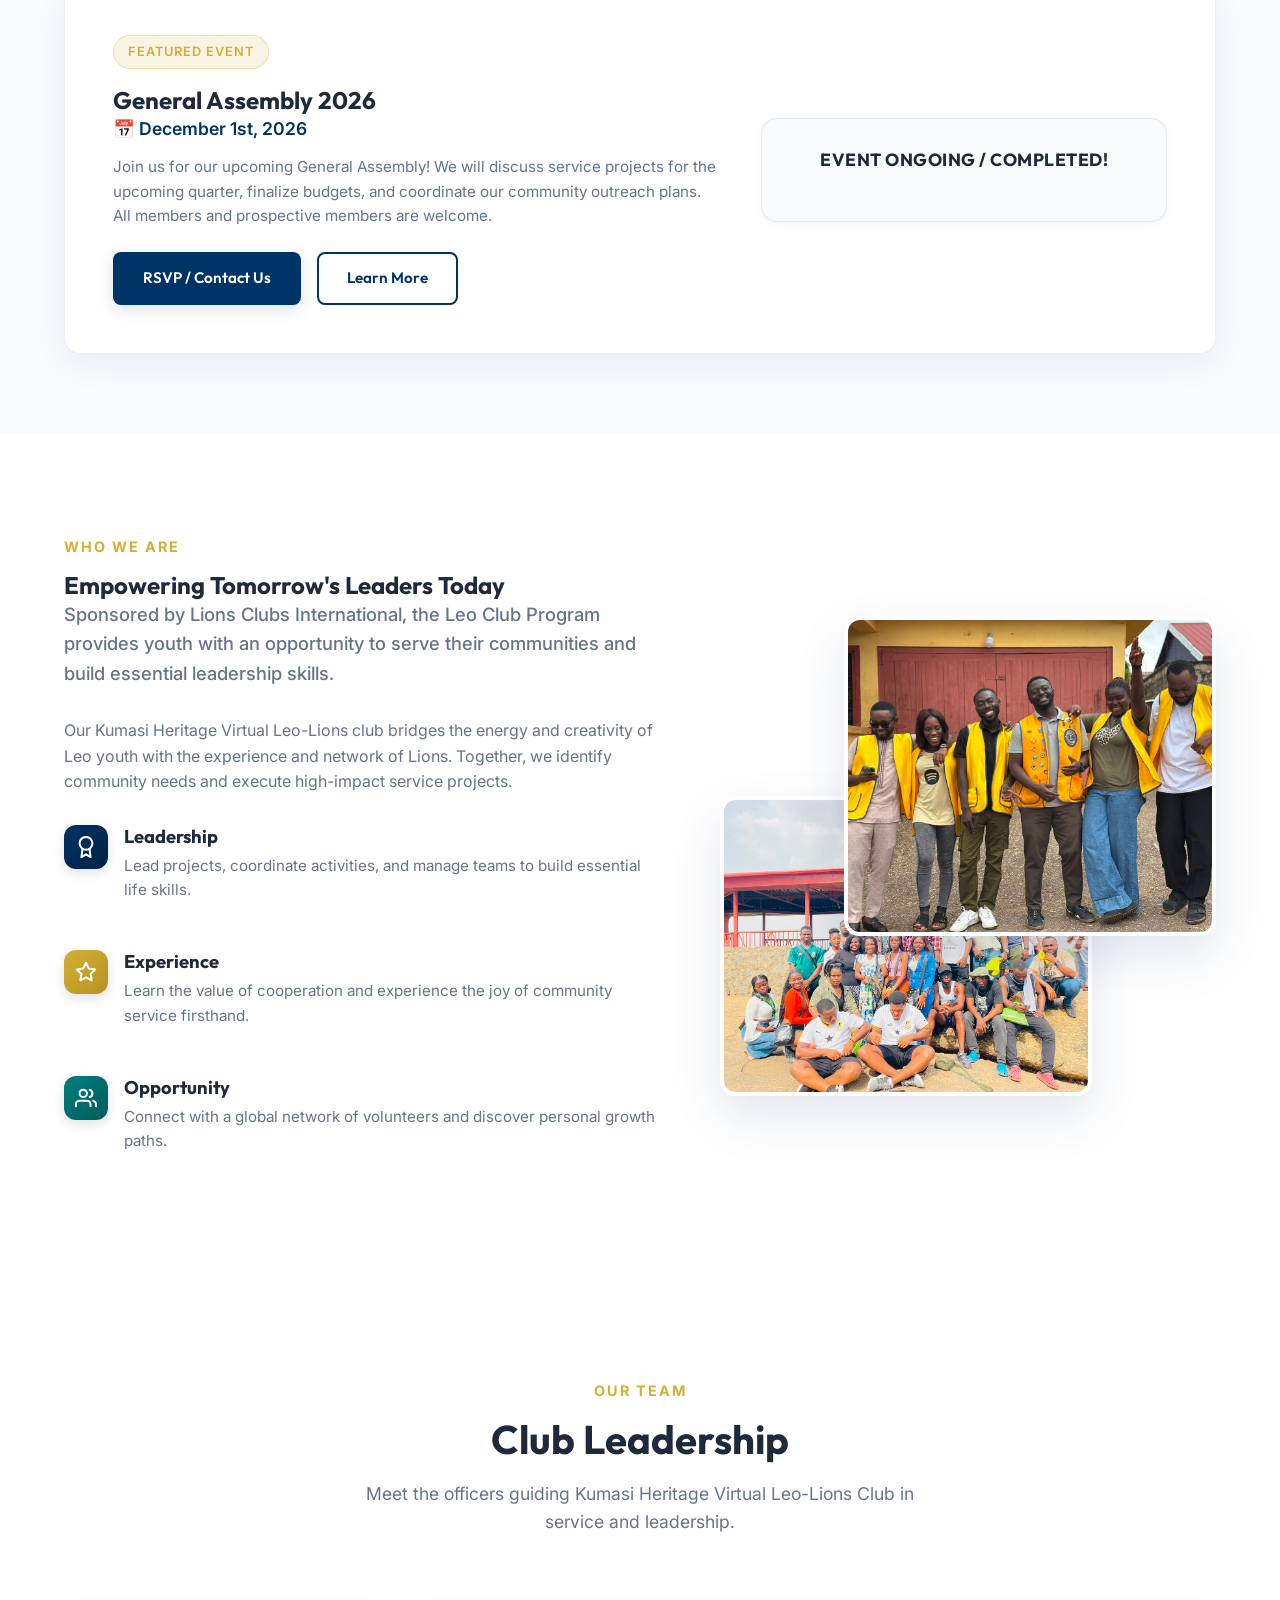
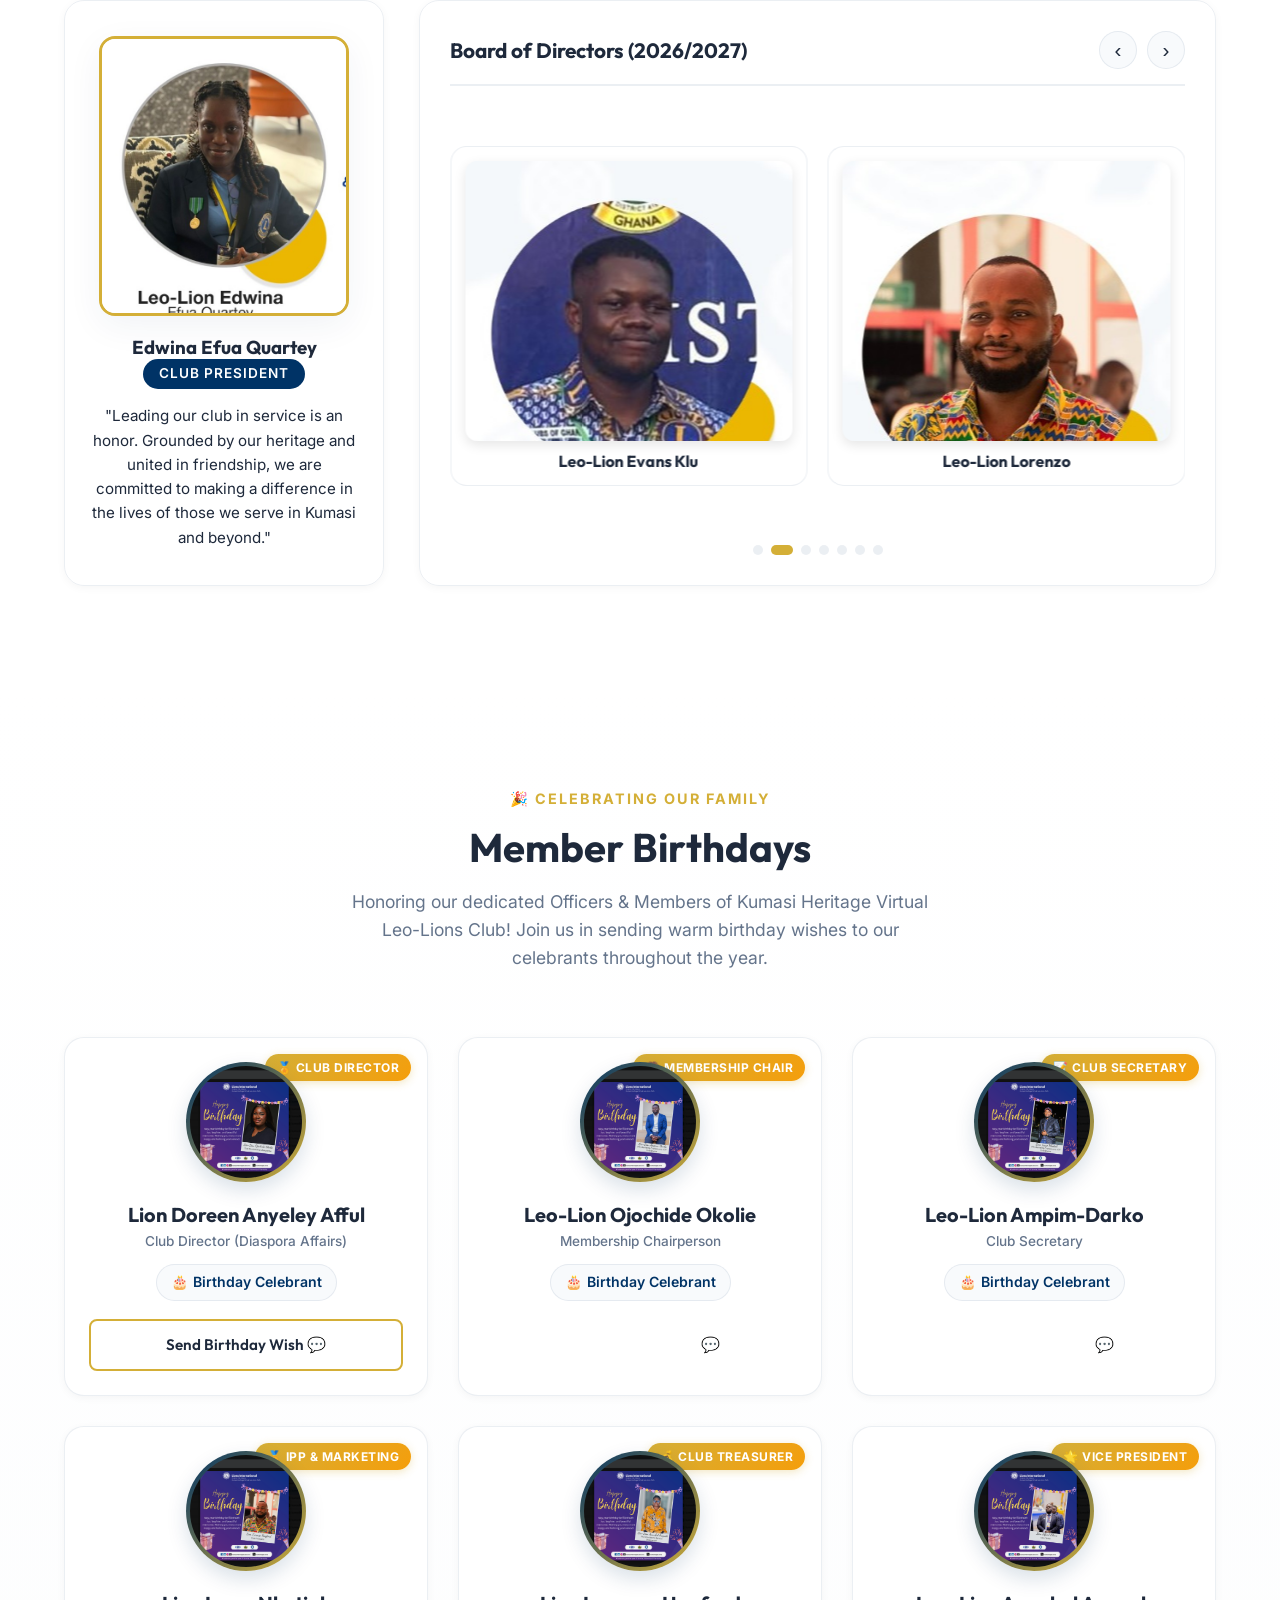
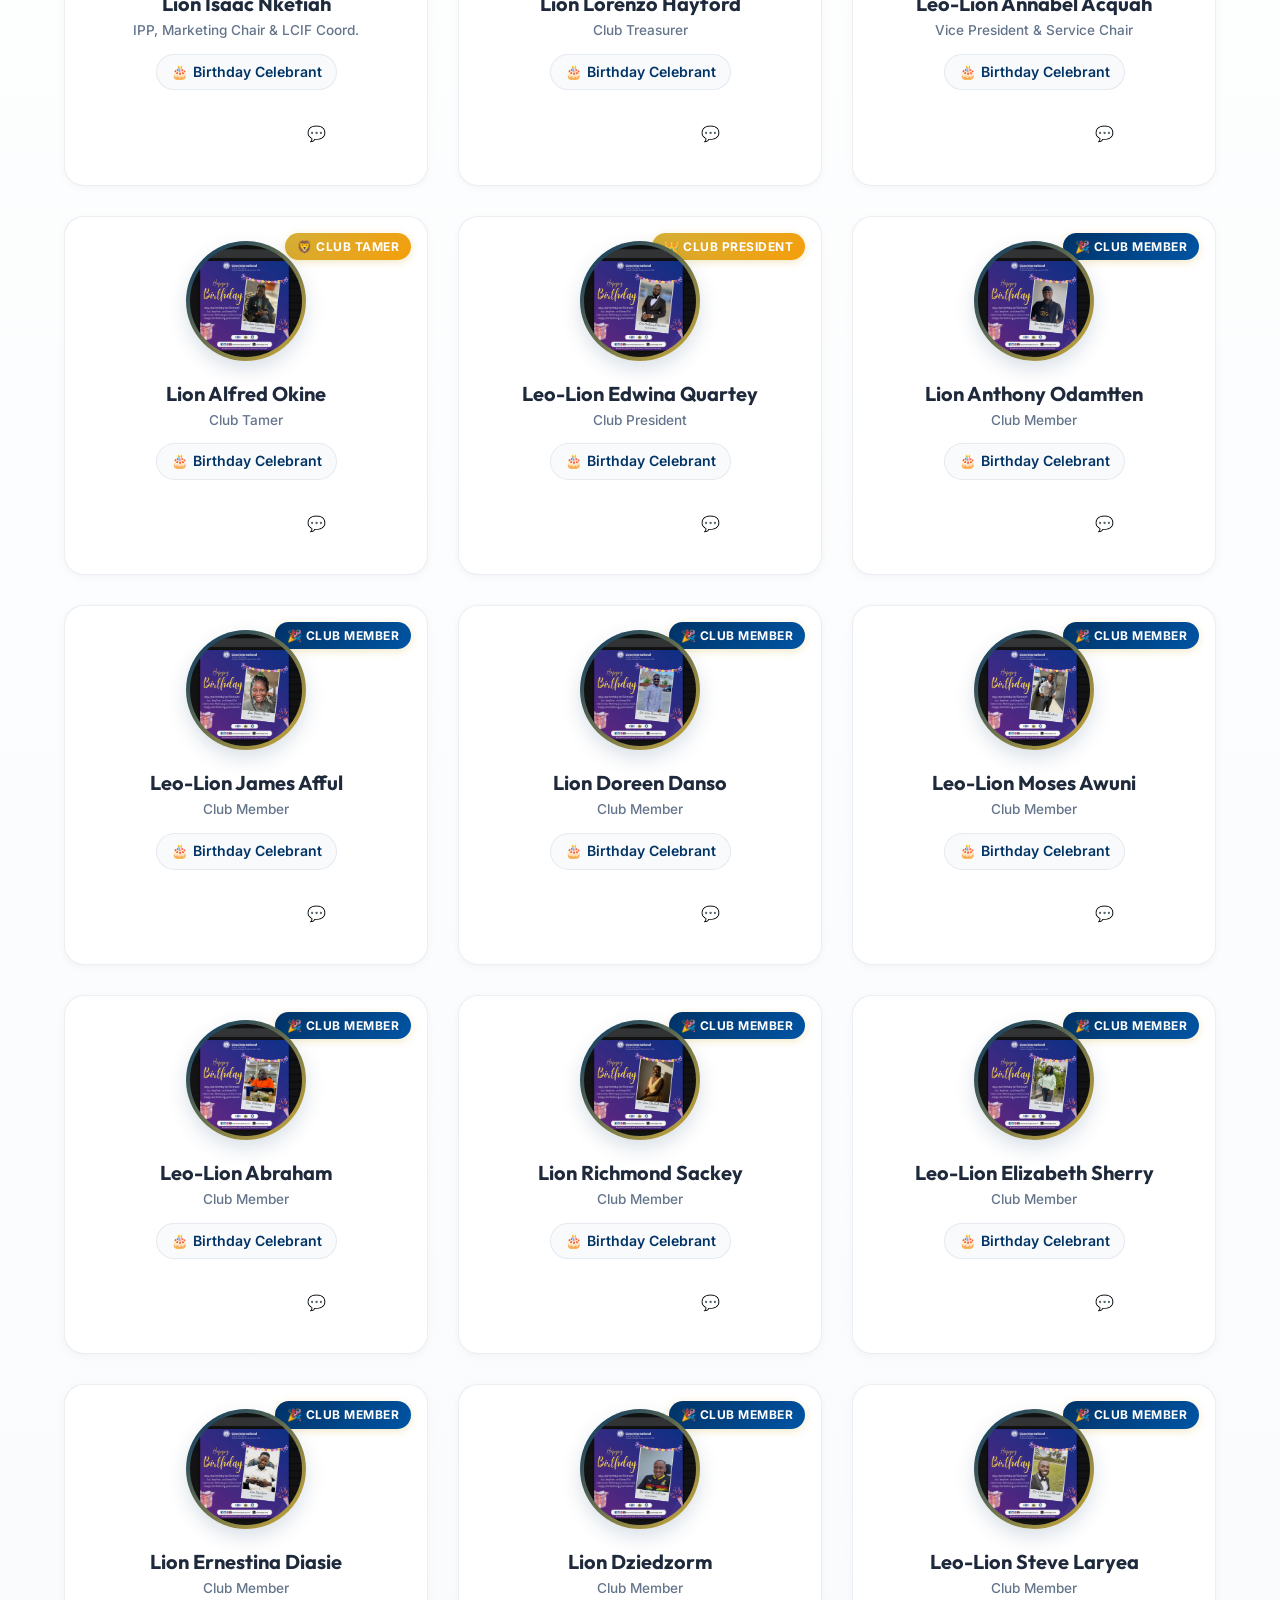
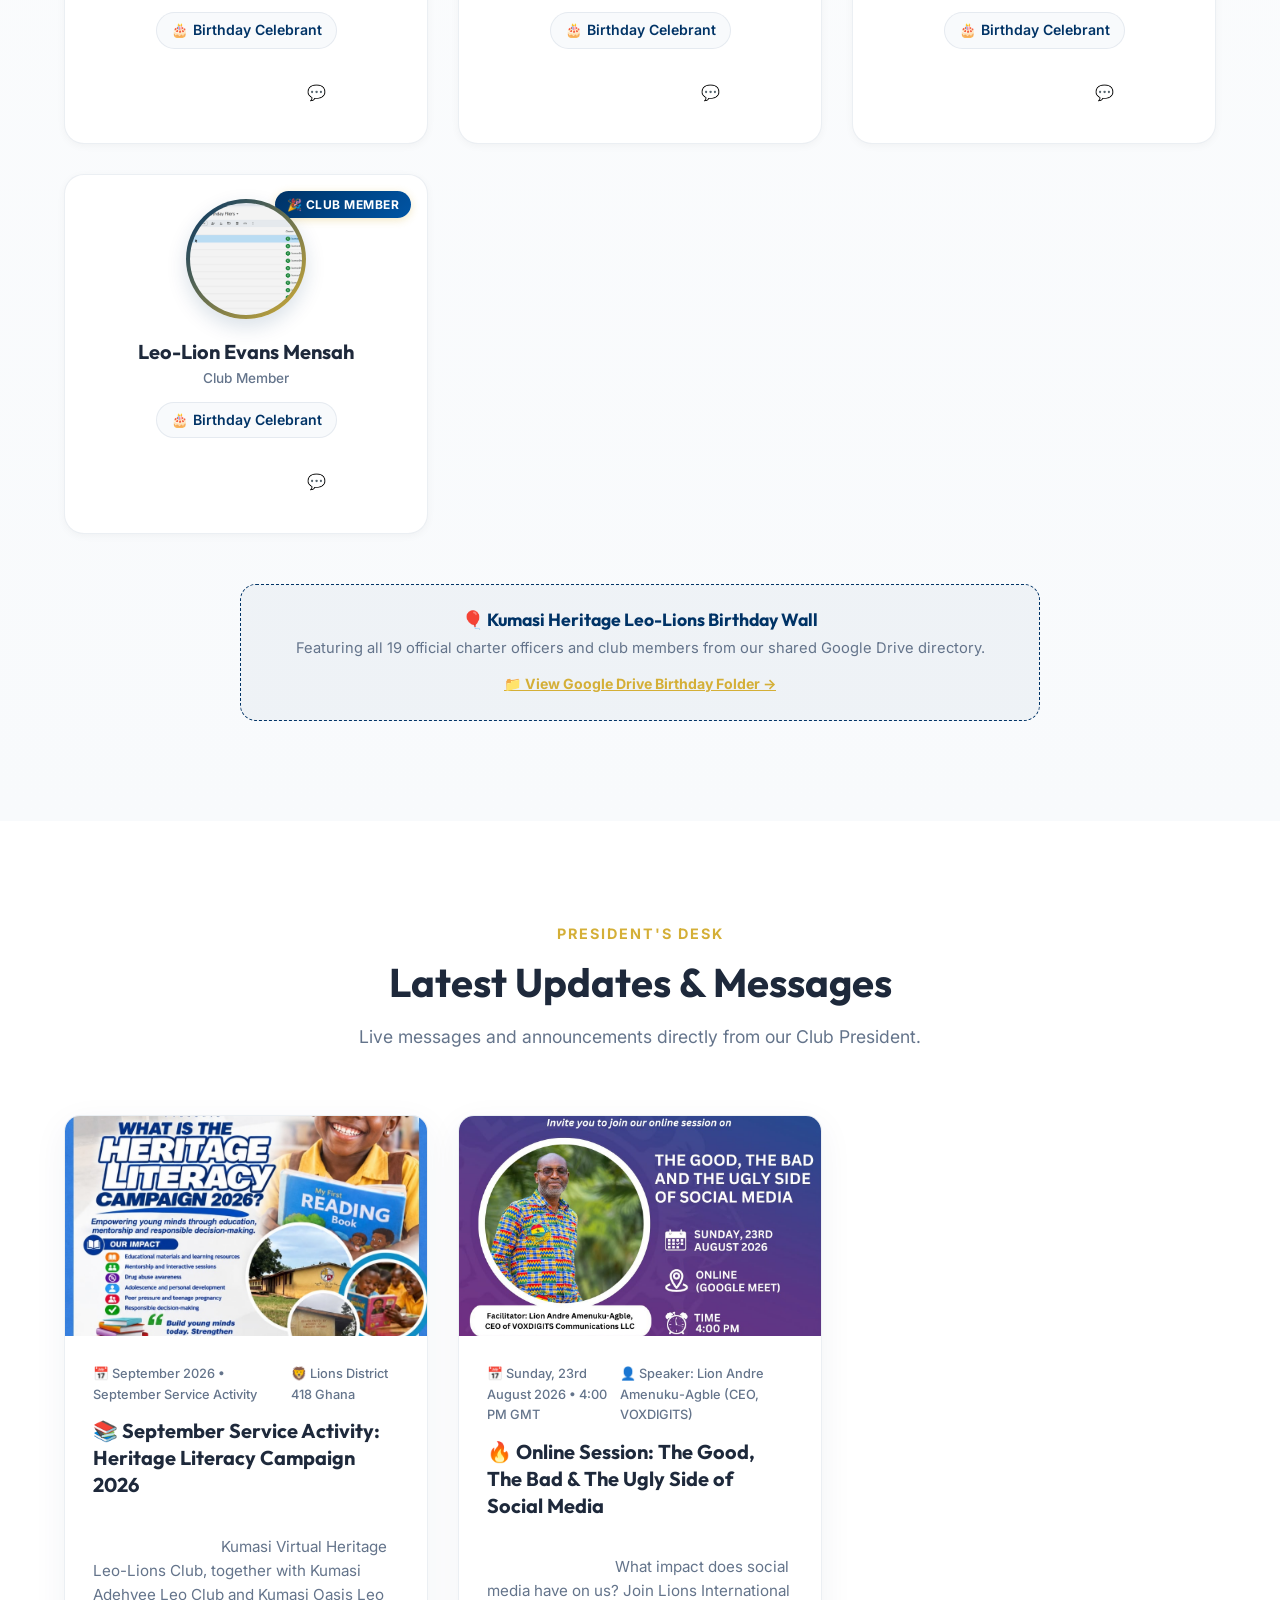
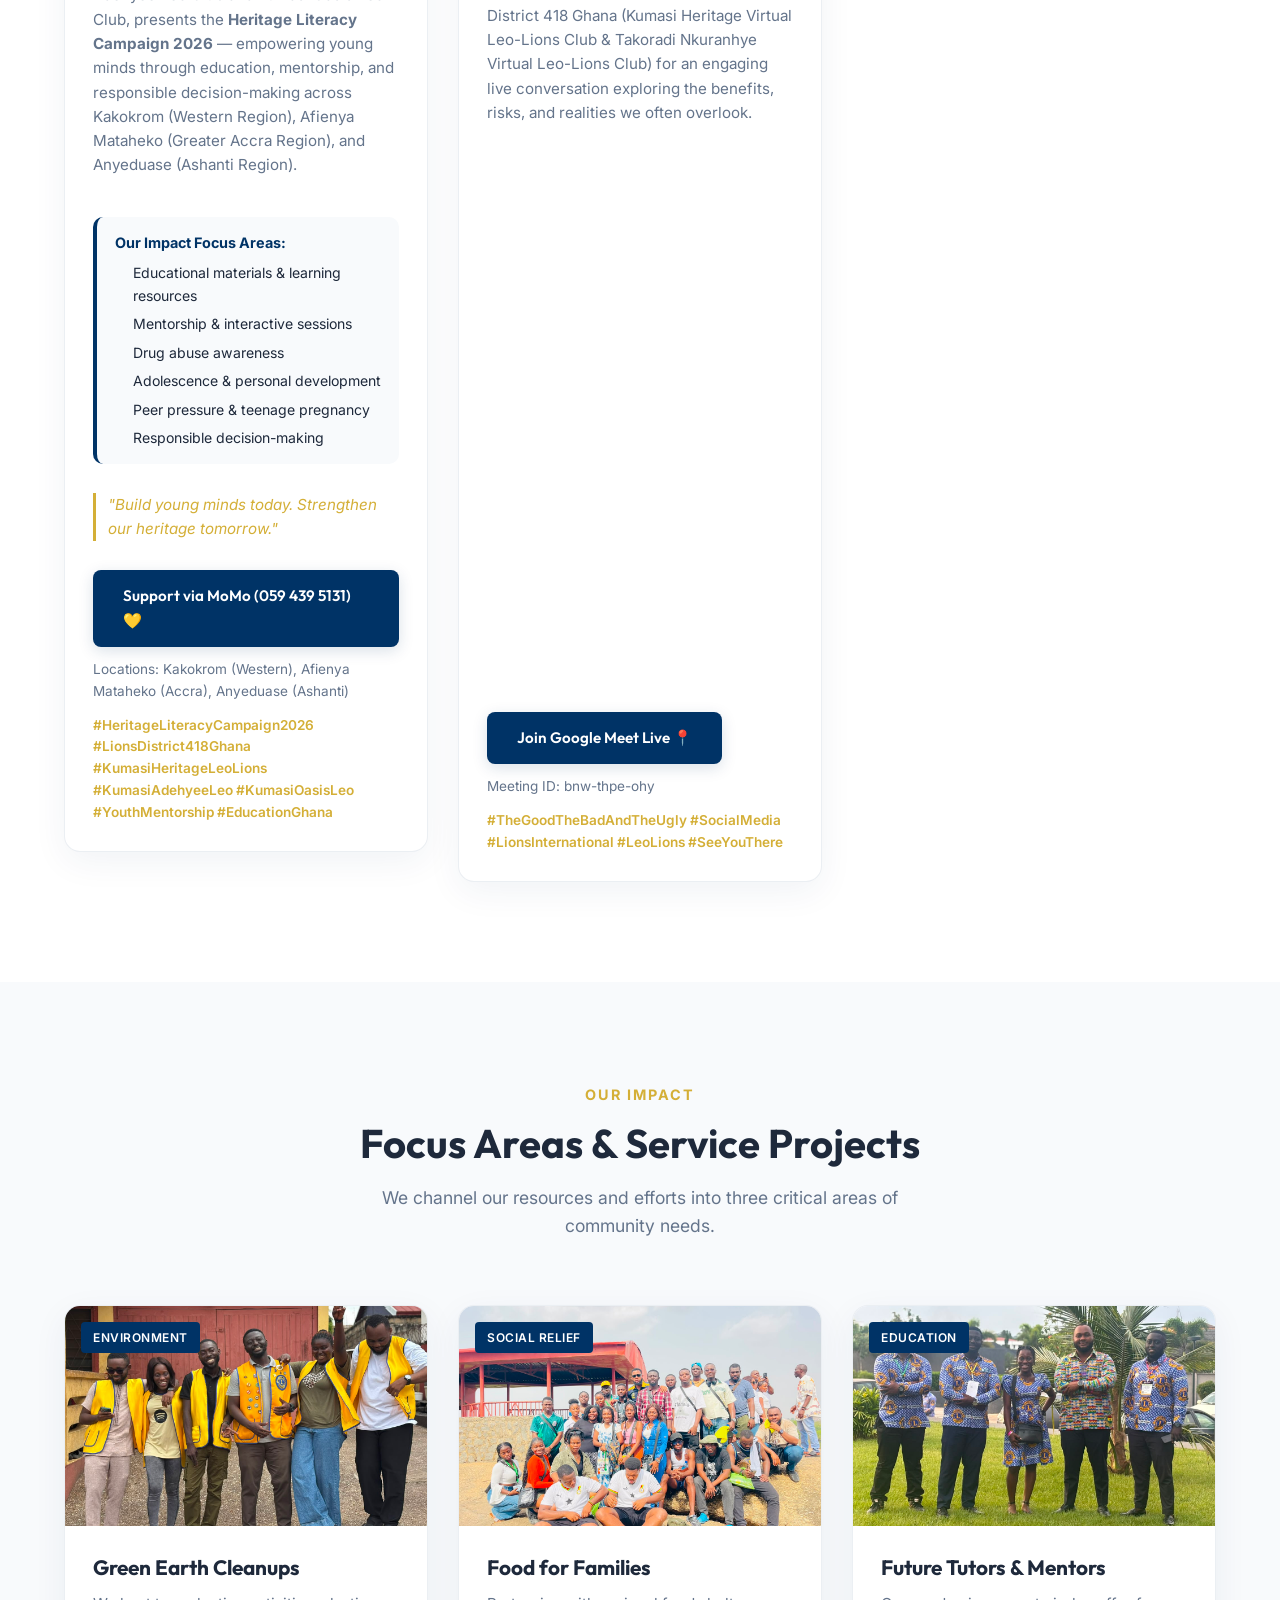
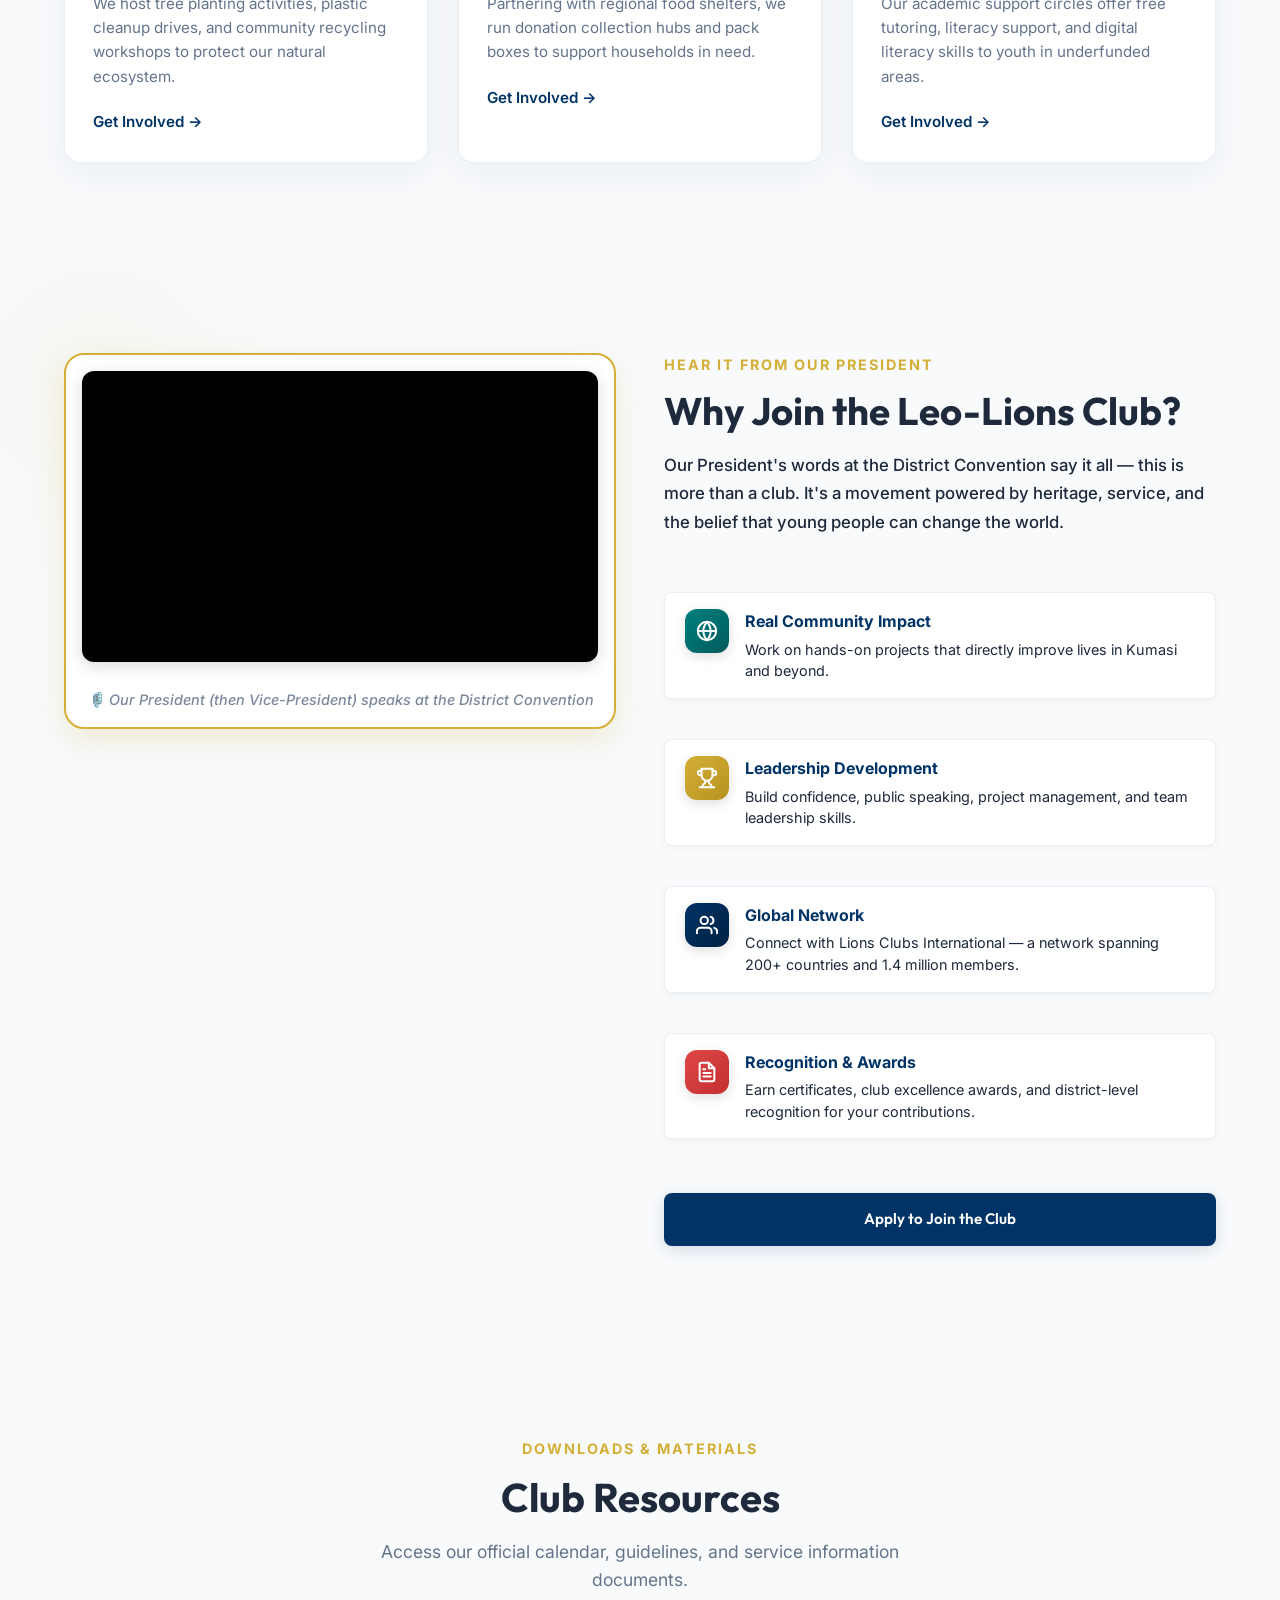
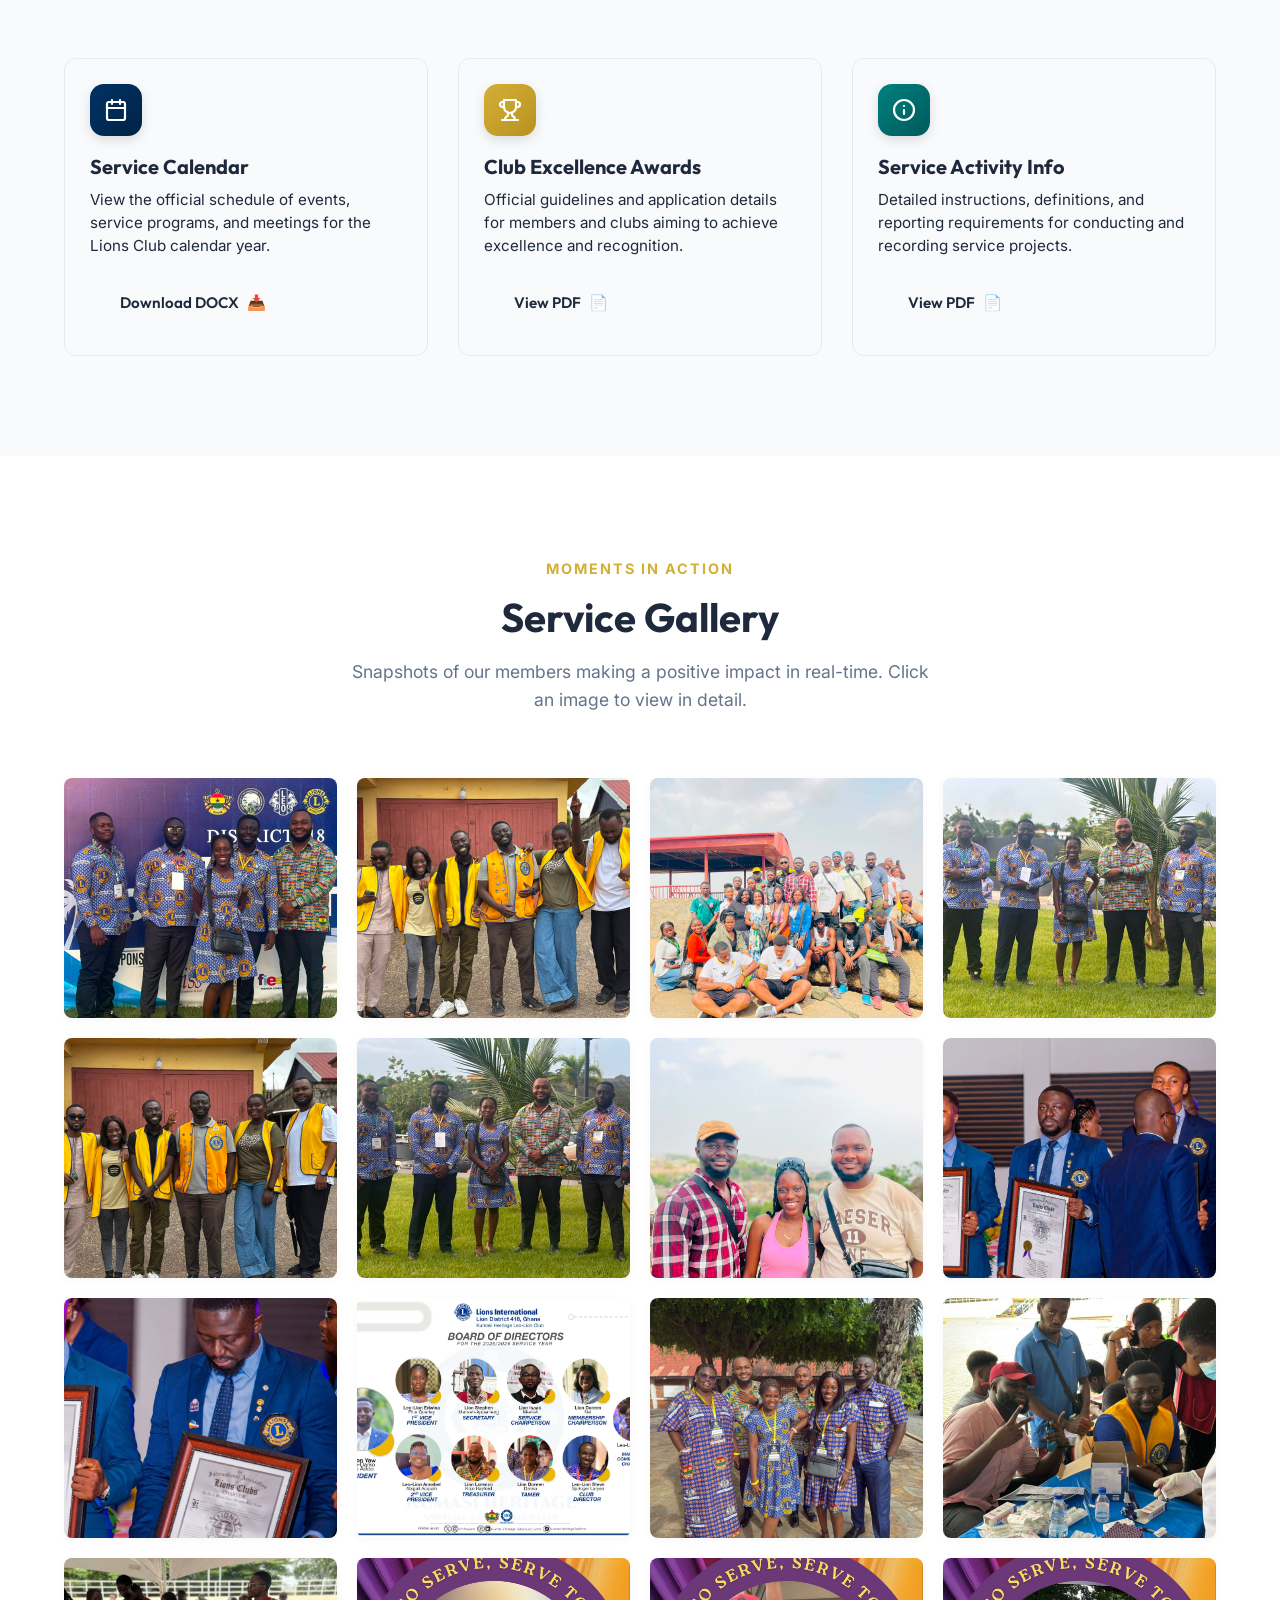
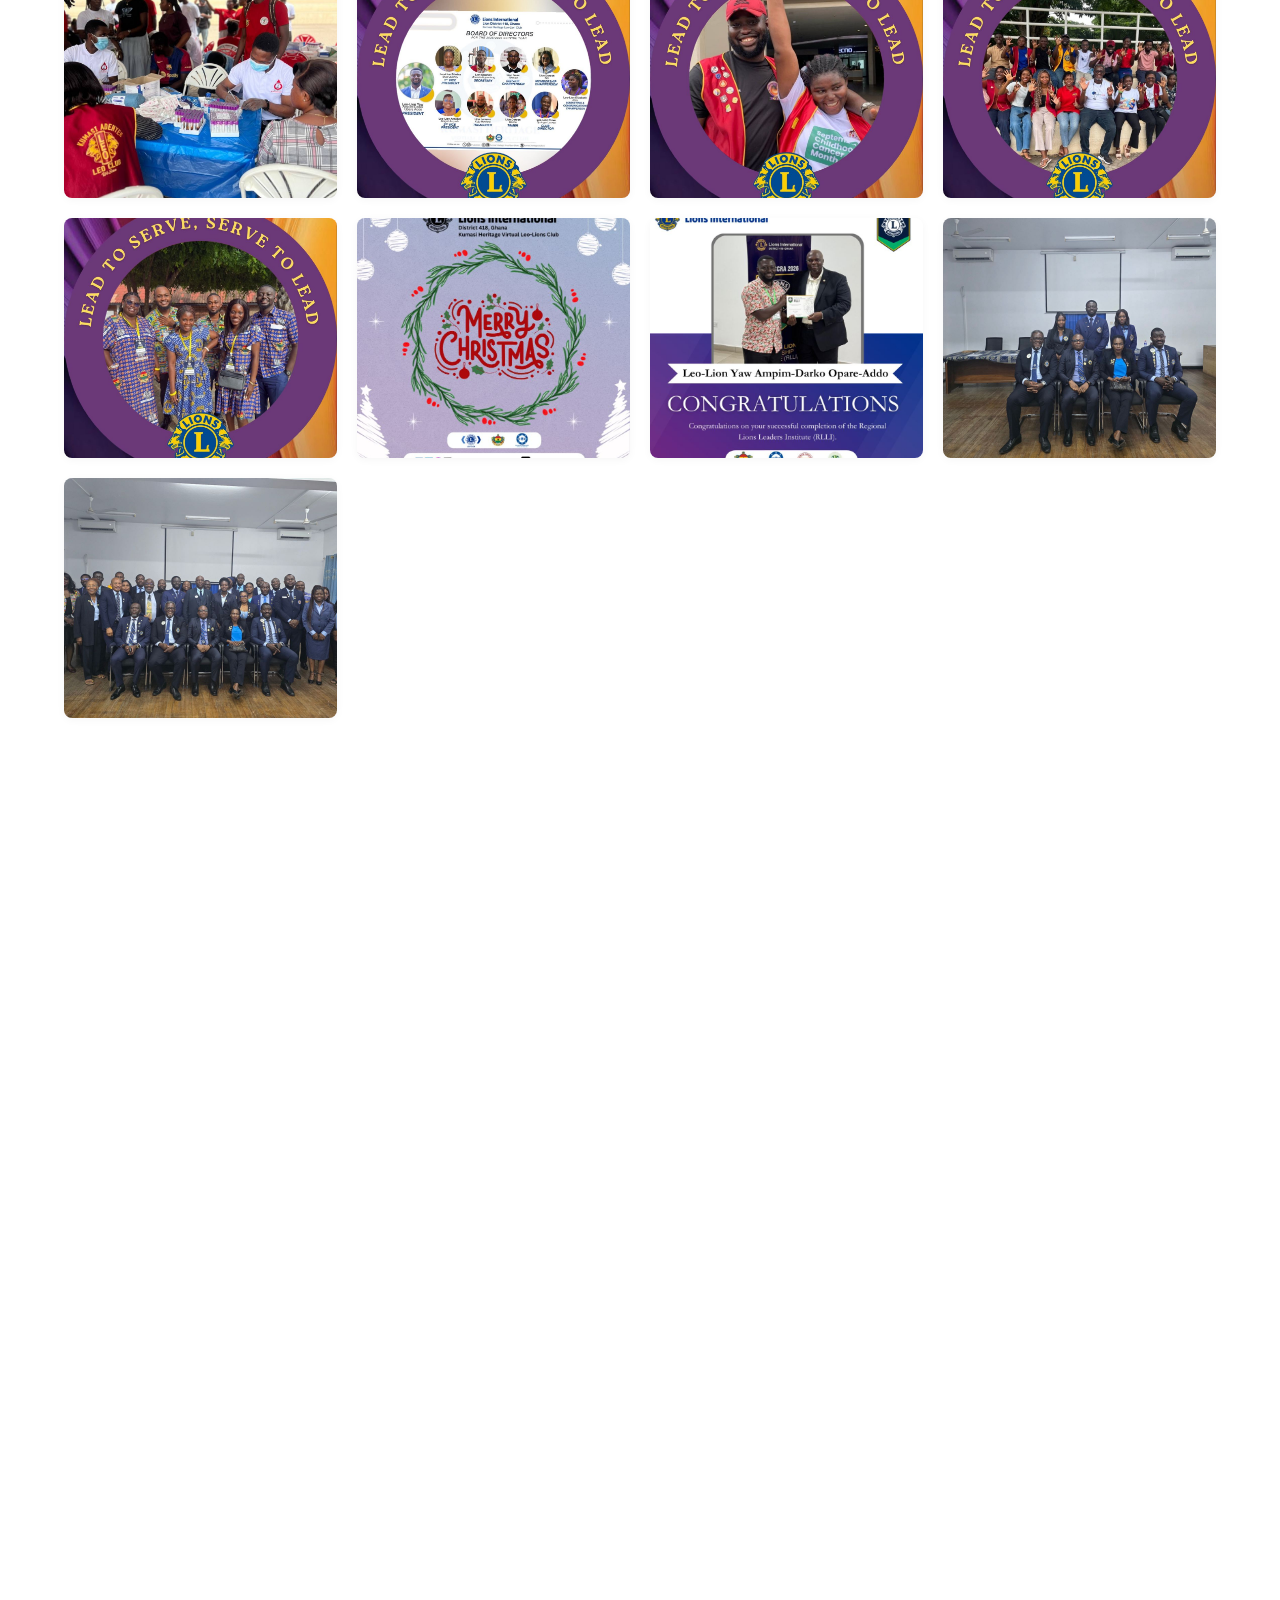
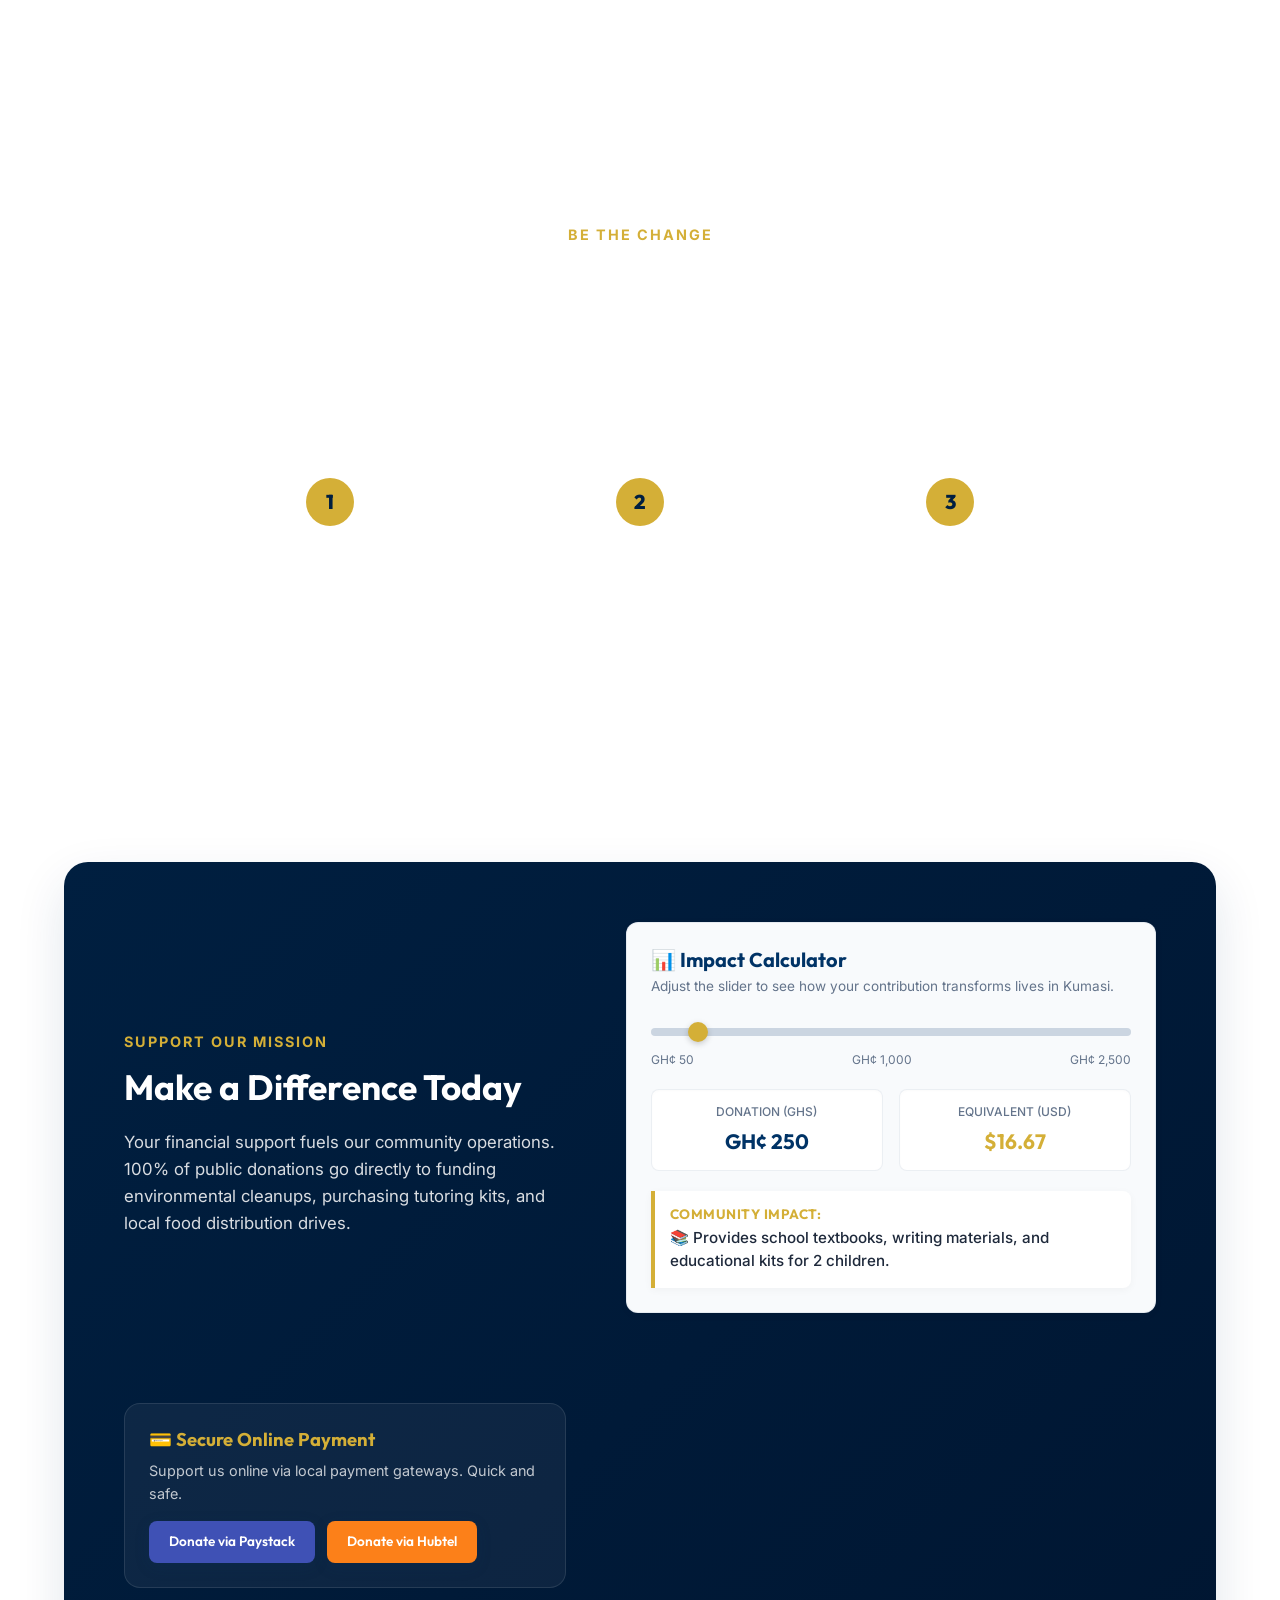
==== commit c9d9fdd2: "fix: Verify and align exact member names, titles, and flyer graphics 1-to-1" ====
--- a/index.html
+++ b/index.html
@@ -419,151 +419,151 @@
                 <!-- Complete 19-Member Birthday Grid -->
                 <div class="birthdays-grid reveal">
                     
-                    <!-- 1. Charter President -->
-                    <div class="birthday-card">
-                        <span class="birthday-badge">👑 Charter President</span>
-                        <div class="birthday-avatar-wrap">
-                            <img src="assets/birthdays/osei_tutu_boateng.png" alt="Lion (Dr) Osei Tutu Boateng">
-                        </div>
-                        <h3 class="birthday-name">Lion (Dr) Osei Tutu Boateng</h3>
-                        <span class="birthday-role">Charter President</span>
-                        <div class="birthday-date-pill">
-                            <span>🎂 Birthday Celebrant</span>
-                        </div>
-                        <div class="birthday-actions">
-                            <a href="https://wa.me/?text=Happy%20Birthday%20Lion%20(Dr)%20Osei%20Tutu%20Boateng!%20Wishing%20you%20joy,%20good%20health,%20and%20continued%20leadership%20impact%20with%20Kumasi%20Heritage%20Leo-Lions!" target="_blank" rel="noopener noreferrer" class="btn btn-outline btn-sm" style="width: 100%; border-color: var(--accent); color: var(--text-primary);">
-                                Send Birthday Wish 💬
-                            </a>
-                        </div>
-                    </div>
-
-                    <!-- 2. Charter Vice President -->
-                    <div class="birthday-card">
-                        <span class="birthday-badge">🦁 Charter VP</span>
-                        <div class="birthday-avatar-wrap">
-                            <img src="assets/birthdays/kwame_kumi_kyeremeh.png" alt="Lion Kwame Kumi Kyeremeh">
-                        </div>
-                        <h3 class="birthday-name">Lion Kwame Kumi Kyeremeh</h3>
-                        <span class="birthday-role">Charter Vice President</span>
-                        <div class="birthday-date-pill">
-                            <span>🎂 Birthday Celebrant</span>
-                        </div>
-                        <div class="birthday-actions">
-                            <a href="https://wa.me/?text=Happy%20Birthday%20Lion%20Kwame%20Kumi%20Kyeremeh!%20Wishing%20you%20joy%20and%20success%20with%20Kumasi%20Heritage%20Leo-Lions!" target="_blank" rel="noopener noreferrer" class="btn btn-outline btn-sm" style="width: 100%;">
-                                Send Birthday Wish 💬
-                            </a>
-                        </div>
-                    </div>
-
-                    <!-- 3. Charter Secretary -->
-                    <div class="birthday-card">
-                        <span class="birthday-badge">📝 Charter Secretary</span>
-                        <div class="birthday-avatar-wrap">
-                            <img src="assets/birthdays/bright_kwabena_amo_salwu.png" alt="Lion Bright Kwabena Amo Salwu">
-                        </div>
-                        <h3 class="birthday-name">Lion Bright Kwabena Amo Salwu</h3>
-                        <span class="birthday-role">Charter Secretary</span>
-                        <div class="birthday-date-pill">
-                            <span>🎂 Birthday Celebrant</span>
-                        </div>
-                        <div class="birthday-actions">
-                            <a href="https://wa.me/?text=Happy%20Birthday%20Lion%20Bright%20Kwabena%20Amo%20Salwu!%20Wishing%20you%20joy%20and%20blessings!" target="_blank" rel="noopener noreferrer" class="btn btn-outline btn-sm" style="width: 100%;">
-                                Send Birthday Wish 💬
-                            </a>
-                        </div>
-                    </div>
-
-                    <!-- 4. Charter Treasurer -->
-                    <div class="birthday-card">
-                        <span class="birthday-badge">💰 Charter Treasurer</span>
-                        <div class="birthday-avatar-wrap">
-                            <img src="assets/birthdays/joseph_kingsley_osei.png" alt="Lion Joseph Kingsley Osei">
-                        </div>
-                        <h3 class="birthday-name">Lion Joseph Kingsley Osei</h3>
-                        <span class="birthday-role">Charter Treasurer</span>
-                        <div class="birthday-date-pill">
-                            <span>🎂 Birthday Celebrant</span>
-                        </div>
-                        <div class="birthday-actions">
-                            <a href="https://wa.me/?text=Happy%20Birthday%20Lion%20Joseph%20Kingsley%20Osei!%20Wishing%20you%20a%20wonderful%20celebration!" target="_blank" rel="noopener noreferrer" class="btn btn-outline btn-sm" style="width: 100%;">
-                                Send Birthday Wish 💬
-                            </a>
-                        </div>
-                    </div>
-
-                    <!-- 5. Club Director -->
+                    <!-- 1 -->
                     <div class="birthday-card">
                         <span class="birthday-badge">🏅 Club Director</span>
                         <div class="birthday-avatar-wrap">
-                            <img src="assets/birthdays/kelvin_oppong_prempeh.png" alt="Leo-Lion Kelvin Oppong Prempeh">
-                        </div>
-                        <h3 class="birthday-name">Leo-Lion Kelvin Oppong Prempeh</h3>
-                        <span class="birthday-role">Club Director</span>
-                        <div class="birthday-date-pill">
-                            <span>🎂 Birthday Celebrant</span>
-                        </div>
-                        <div class="birthday-actions">
-                            <a href="https://wa.me/?text=Happy%20Birthday%20Leo-Lion%20Kelvin%20Oppong%20Prempeh!%20Best%20wishes%20from%20Kumasi%20Heritage%20Leo-Lions!" target="_blank" rel="noopener noreferrer" class="btn btn-outline btn-sm" style="width: 100%;">
-                                Send Birthday Wish 💬
-                            </a>
-                        </div>
-                    </div>
-
-                    <!-- 6. Club Director -->
-                    <div class="birthday-card">
-                        <span class="birthday-badge">🏅 Club Director</span>
-                        <div class="birthday-avatar-wrap">
-                            <img src="assets/birthdays/mary_sefa_boampong.png" alt="Lion Mary Sefa Boampong">
-                        </div>
-                        <h3 class="birthday-name">Lion Mary Sefa Boampong</h3>
-                        <span class="birthday-role">Club Director</span>
-                        <div class="birthday-date-pill">
-                            <span>🎂 Birthday Celebrant</span>
-                        </div>
-                        <div class="birthday-actions">
-                            <a href="https://wa.me/?text=Happy%20Birthday%20Lion%20Mary%20Sefa%20Boampong!%20Wishing%20you%20great%20joy%20and%20blessings!" target="_blank" rel="noopener noreferrer" class="btn btn-outline btn-sm" style="width: 100%;">
-                                Send Birthday Wish 💬
-                            </a>
-                        </div>
-                    </div>
-
-                    <!-- 7. Club Director -->
-                    <div class="birthday-card">
-                        <span class="birthday-badge">🏅 Club Director</span>
-                        <div class="birthday-avatar-wrap">
-                            <img src="assets/birthdays/charles_sarpong.png" alt="Leo-Lion Charles Sarpong">
-                        </div>
-                        <h3 class="birthday-name">Leo-Lion Charles Sarpong</h3>
-                        <span class="birthday-role">Club Director</span>
-                        <div class="birthday-date-pill">
-                            <span>🎂 Birthday Celebrant</span>
-                        </div>
-                        <div class="birthday-actions">
-                            <a href="https://wa.me/?text=Happy%20Birthday%20Leo-Lion%20Charles%20Sarpong!%20Wishing%20you%20happiness%20and%20success!" target="_blank" rel="noopener noreferrer" class="btn btn-outline btn-sm" style="width: 100%;">
-                                Send Birthday Wish 💬
-                            </a>
-                        </div>
-                    </div>
-
-                    <!-- 8. Club Director -->
-                    <div class="birthday-card">
-                        <span class="birthday-badge">🏅 Club Director</span>
-                        <div class="birthday-avatar-wrap">
-                            <img src="assets/birthdays/kwabena_owusu_kwarteng.png" alt="Lion (Dr) Kwabena Owusu-Kwarteng">
-                        </div>
-                        <h3 class="birthday-name">Lion (Dr) Kwabena Owusu-Kwarteng</h3>
-                        <span class="birthday-role">Club Director</span>
-                        <div class="birthday-date-pill">
-                            <span>🎂 Birthday Celebrant</span>
-                        </div>
-                        <div class="birthday-actions">
-                            <a href="https://wa.me/?text=Happy%20Birthday%20Lion%20(Dr)%20Kwabena%20Owusu-Kwarteng!%20Warmest%20wishes%20on%20your%20special%20day!" target="_blank" rel="noopener noreferrer" class="btn btn-outline btn-sm" style="width: 100%;">
-                                Send Birthday Wish 💬
-                            </a>
-                        </div>
-                    </div>
-
-                    <!-- 9. Club Member -->
+                            <img src="assets/birthdays/doreen_anyeley_afful.png" alt="Lion Doreen Anyeley Afful">
+                        </div>
+                        <h3 class="birthday-name">Lion Doreen Anyeley Afful</h3>
+                        <span class="birthday-role">Club Director (Diaspora Affairs)</span>
+                        <div class="birthday-date-pill">
+                            <span>🎂 Birthday Celebrant</span>
+                        </div>
+                        <div class="birthday-actions">
+                            <a href="https://wa.me/?text=Happy%20Birthday%20Lion%20Doreen%20Anyeley%20Afful!%20Wishing%20you%20joy,%20blessings,%20and%20success%20with%20Kumasi%20Heritage%20Leo-Lions!" target="_blank" rel="noopener noreferrer" class="btn btn-outline btn-sm" style="width: 100%; border-color: var(--accent); color: var(--text-primary);">
+                                Send Birthday Wish 💬
+                            </a>
+                        </div>
+                    </div>
+
+                    <!-- 2 -->
+                    <div class="birthday-card">
+                        <span class="birthday-badge">🦁 Membership Chair</span>
+                        <div class="birthday-avatar-wrap">
+                            <img src="assets/birthdays/ojochide_okolie.png" alt="Leo-Lion Ojochide Okolie">
+                        </div>
+                        <h3 class="birthday-name">Leo-Lion Ojochide Okolie</h3>
+                        <span class="birthday-role">Membership Chairperson</span>
+                        <div class="birthday-date-pill">
+                            <span>🎂 Birthday Celebrant</span>
+                        </div>
+                        <div class="birthday-actions">
+                            <a href="https://wa.me/?text=Happy%20Birthday%20Leo-Lion%20Ojochide%20Okolie!%20Best%20wishes%20on%20your%20special%20day!" target="_blank" rel="noopener noreferrer" class="btn btn-outline btn-sm" style="width: 100%;">
+                                Send Birthday Wish 💬
+                            </a>
+                        </div>
+                    </div>
+
+                    <!-- 3 -->
+                    <div class="birthday-card">
+                        <span class="birthday-badge">📝 Club Secretary</span>
+                        <div class="birthday-avatar-wrap">
+                            <img src="assets/birthdays/ampim_darko.png" alt="Leo-Lion Ampim-Darko">
+                        </div>
+                        <h3 class="birthday-name">Leo-Lion Ampim-Darko</h3>
+                        <span class="birthday-role">Club Secretary</span>
+                        <div class="birthday-date-pill">
+                            <span>🎂 Birthday Celebrant</span>
+                        </div>
+                        <div class="birthday-actions">
+                            <a href="https://wa.me/?text=Happy%20Birthday%20Leo-Lion%20Ampim-Darko!%20Wishing%20you%20joy%20and%20blessings!" target="_blank" rel="noopener noreferrer" class="btn btn-outline btn-sm" style="width: 100%;">
+                                Send Birthday Wish 💬
+                            </a>
+                        </div>
+                    </div>
+
+                    <!-- 4 -->
+                    <div class="birthday-card">
+                        <span class="birthday-badge">🏅 IPP & Marketing</span>
+                        <div class="birthday-avatar-wrap">
+                            <img src="assets/birthdays/isaac_nketiah.png" alt="Lion Isaac Nketiah">
+                        </div>
+                        <h3 class="birthday-name">Lion Isaac Nketiah</h3>
+                        <span class="birthday-role">IPP, Marketing Chair & LCIF Coord.</span>
+                        <div class="birthday-date-pill">
+                            <span>🎂 Birthday Celebrant</span>
+                        </div>
+                        <div class="birthday-actions">
+                            <a href="https://wa.me/?text=Happy%20Birthday%20Lion%20Isaac%20Nketiah!%20Wishing%20you%20a%20wonderful%20celebration!" target="_blank" rel="noopener noreferrer" class="btn btn-outline btn-sm" style="width: 100%;">
+                                Send Birthday Wish 💬
+                            </a>
+                        </div>
+                    </div>
+
+                    <!-- 5 -->
+                    <div class="birthday-card">
+                        <span class="birthday-badge">💰 Club Treasurer</span>
+                        <div class="birthday-avatar-wrap">
+                            <img src="assets/birthdays/lorenzo_hayford.png" alt="Lion Lorenzo Hayford">
+                        </div>
+                        <h3 class="birthday-name">Lion Lorenzo Hayford</h3>
+                        <span class="birthday-role">Club Treasurer</span>
+                        <div class="birthday-date-pill">
+                            <span>🎂 Birthday Celebrant</span>
+                        </div>
+                        <div class="birthday-actions">
+                            <a href="https://wa.me/?text=Happy%20Birthday%20Lion%20Lorenzo%20Hayford!%20Best%20wishes%20from%20Kumasi%20Heritage%20Leo-Lions!" target="_blank" rel="noopener noreferrer" class="btn btn-outline btn-sm" style="width: 100%;">
+                                Send Birthday Wish 💬
+                            </a>
+                        </div>
+                    </div>
+
+                    <!-- 6 -->
+                    <div class="birthday-card">
+                        <span class="birthday-badge">🌟 Vice President</span>
+                        <div class="birthday-avatar-wrap">
+                            <img src="assets/birthdays/annabel_acquah.png" alt="Leo-Lion Annabel Acquah">
+                        </div>
+                        <h3 class="birthday-name">Leo-Lion Annabel Acquah</h3>
+                        <span class="birthday-role">Vice President & Service Chair</span>
+                        <div class="birthday-date-pill">
+                            <span>🎂 Birthday Celebrant</span>
+                        </div>
+                        <div class="birthday-actions">
+                            <a href="https://wa.me/?text=Happy%20Birthday%20Leo-Lion%20Annabel%20Acquah!%20Wishing%20you%20great%20joy%20and%20blessings!" target="_blank" rel="noopener noreferrer" class="btn btn-outline btn-sm" style="width: 100%;">
+                                Send Birthday Wish 💬
+                            </a>
+                        </div>
+                    </div>
+
+                    <!-- 7 -->
+                    <div class="birthday-card">
+                        <span class="birthday-badge">🦁 Club Tamer</span>
+                        <div class="birthday-avatar-wrap">
+                            <img src="assets/birthdays/alfred_okine.png" alt="Lion Alfred Okine">
+                        </div>
+                        <h3 class="birthday-name">Lion Alfred Okine</h3>
+                        <span class="birthday-role">Club Tamer</span>
+                        <div class="birthday-date-pill">
+                            <span>🎂 Birthday Celebrant</span>
+                        </div>
+                        <div class="birthday-actions">
+                            <a href="https://wa.me/?text=Happy%20Birthday%20Lion%20Alfred%20Okine!%20Wishing%20you%20happiness%20and%20success!" target="_blank" rel="noopener noreferrer" class="btn btn-outline btn-sm" style="width: 100%;">
+                                Send Birthday Wish 💬
+                            </a>
+                        </div>
+                    </div>
+
+                    <!-- 8 -->
+                    <div class="birthday-card">
+                        <span class="birthday-badge">👑 Club President</span>
+                        <div class="birthday-avatar-wrap">
+                            <img src="assets/birthdays/edwina_quartey.png" alt="Leo-Lion Edwina Quartey">
+                        </div>
+                        <h3 class="birthday-name">Leo-Lion Edwina Quartey</h3>
+                        <span class="birthday-role">Club President</span>
+                        <div class="birthday-date-pill">
+                            <span>🎂 Birthday Celebrant</span>
+                        </div>
+                        <div class="birthday-actions">
+                            <a href="https://wa.me/?text=Happy%20Birthday%20President%20Edwina%20Quartey!%20Warmest%20wishes%20on%20your%20special%20day!" target="_blank" rel="noopener noreferrer" class="btn btn-outline btn-sm" style="width: 100%;">
+                                Send Birthday Wish 💬
+                            </a>
+                        </div>
+                    </div>
+
+                    <!-- 9 -->
                     <div class="birthday-card">
                         <span class="birthday-badge" style="background: linear-gradient(135deg, #003366 0%, #0055a5 100%);">🎉 Club Member</span>
                         <div class="birthday-avatar-wrap">
@@ -581,7 +581,7 @@
                         </div>
                     </div>
 
-                    <!-- 10. Club Member -->
+                    <!-- 10 -->
                     <div class="birthday-card">
                         <span class="birthday-badge" style="background: linear-gradient(135deg, #003366 0%, #0055a5 100%);">🎉 Club Member</span>
                         <div class="birthday-avatar-wrap">
@@ -599,7 +599,7 @@
                         </div>
                     </div>
 
-                    <!-- 11. Club Member -->
+                    <!-- 11 -->
                     <div class="birthday-card">
                         <span class="birthday-badge" style="background: linear-gradient(135deg, #003366 0%, #0055a5 100%);">🎉 Club Member</span>
                         <div class="birthday-avatar-wrap">
@@ -617,7 +617,7 @@
                         </div>
                     </div>
 
-                    <!-- 12. Club Member -->
+                    <!-- 12 -->
                     <div class="birthday-card">
                         <span class="birthday-badge" style="background: linear-gradient(135deg, #003366 0%, #0055a5 100%);">🎉 Club Member</span>
                         <div class="birthday-avatar-wrap">
@@ -635,7 +635,7 @@
                         </div>
                     </div>
 
-                    <!-- 13. Club Member -->
+                    <!-- 13 -->
                     <div class="birthday-card">
                         <span class="birthday-badge" style="background: linear-gradient(135deg, #003366 0%, #0055a5 100%);">🎉 Club Member</span>
                         <div class="birthday-avatar-wrap">
@@ -653,7 +653,7 @@
                         </div>
                     </div>
 
-                    <!-- 14. Club Member -->
+                    <!-- 14 -->
                     <div class="birthday-card">
                         <span class="birthday-badge" style="background: linear-gradient(135deg, #003366 0%, #0055a5 100%);">🎉 Club Member</span>
                         <div class="birthday-avatar-wrap">
@@ -671,7 +671,7 @@
                         </div>
                     </div>
 
-                    <!-- 15. Club Member -->
+                    <!-- 15 -->
                     <div class="birthday-card">
                         <span class="birthday-badge" style="background: linear-gradient(135deg, #003366 0%, #0055a5 100%);">🎉 Club Member</span>
                         <div class="birthday-avatar-wrap">
@@ -689,7 +689,7 @@
                         </div>
                     </div>
 
-                    <!-- 16. Club Member -->
+                    <!-- 16 -->
                     <div class="birthday-card">
                         <span class="birthday-badge" style="background: linear-gradient(135deg, #003366 0%, #0055a5 100%);">🎉 Club Member</span>
                         <div class="birthday-avatar-wrap">
@@ -707,7 +707,7 @@
                         </div>
                     </div>
 
-                    <!-- 17. Club Member -->
+                    <!-- 17 -->
                     <div class="birthday-card">
                         <span class="birthday-badge" style="background: linear-gradient(135deg, #003366 0%, #0055a5 100%);">🎉 Club Member</span>
                         <div class="birthday-avatar-wrap">
@@ -725,7 +725,7 @@
                         </div>
                     </div>
 
-                    <!-- 18. Club Member -->
+                    <!-- 18 -->
                     <div class="birthday-card">
                         <span class="birthday-badge" style="background: linear-gradient(135deg, #003366 0%, #0055a5 100%);">🎉 Club Member</span>
                         <div class="birthday-avatar-wrap">
@@ -743,7 +743,7 @@
                         </div>
                     </div>
 
-                    <!-- 19. Club Member -->
+                    <!-- 19 -->
                     <div class="birthday-card">
                         <span class="birthday-badge" style="background: linear-gradient(135deg, #003366 0%, #0055a5 100%);">🎉 Club Member</span>
                         <div class="birthday-avatar-wrap">
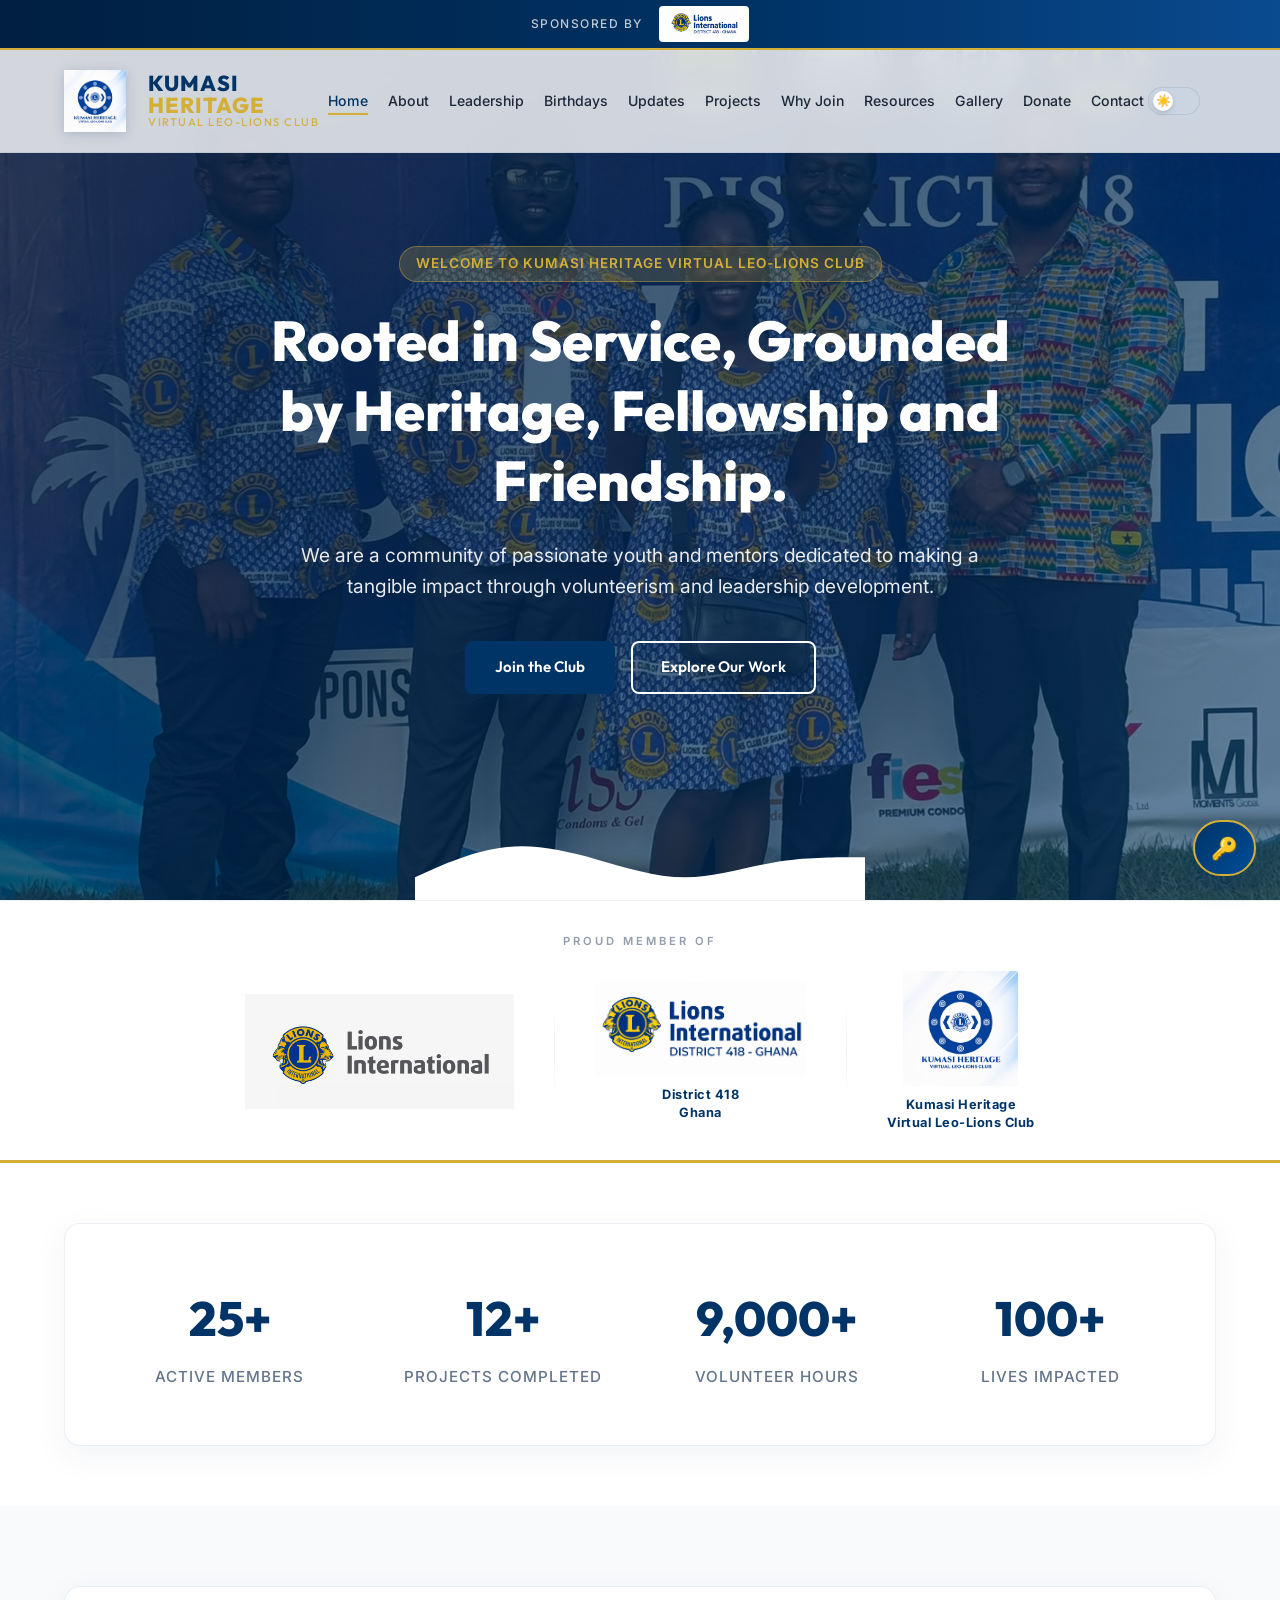
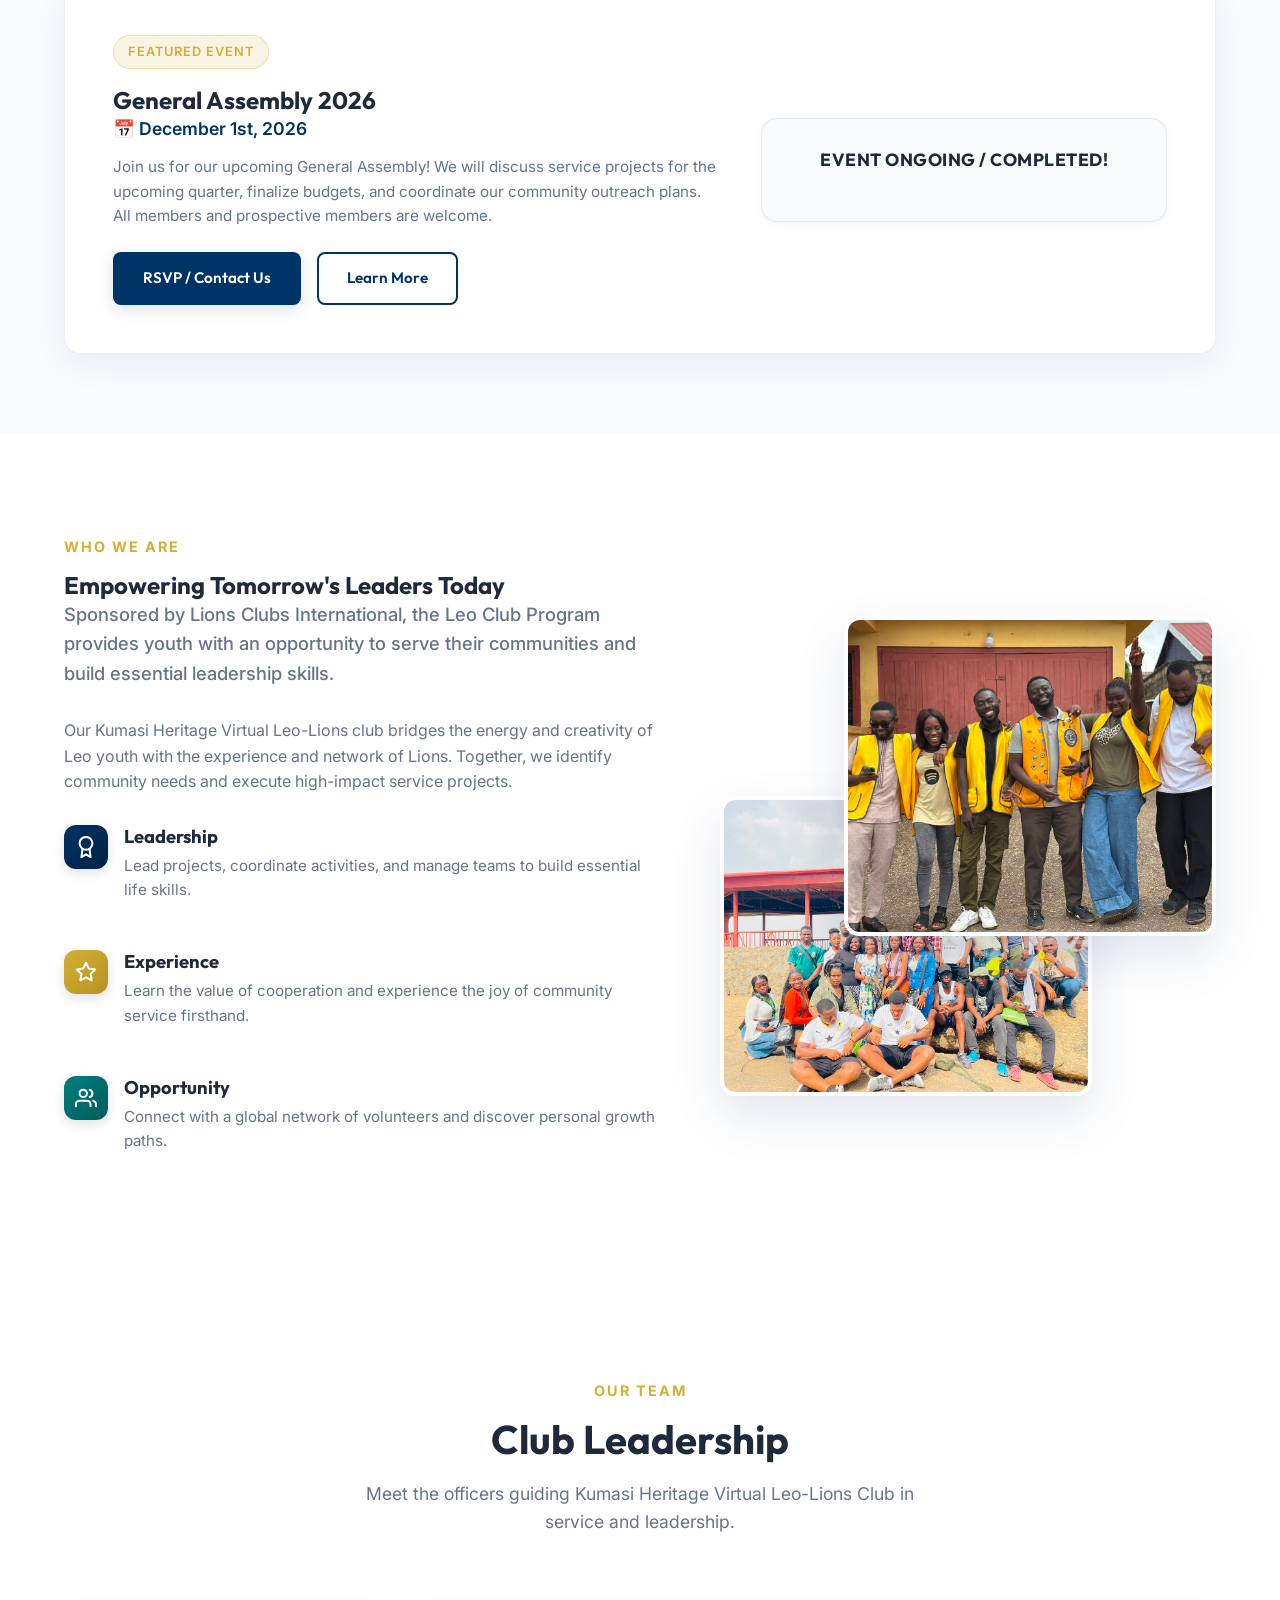
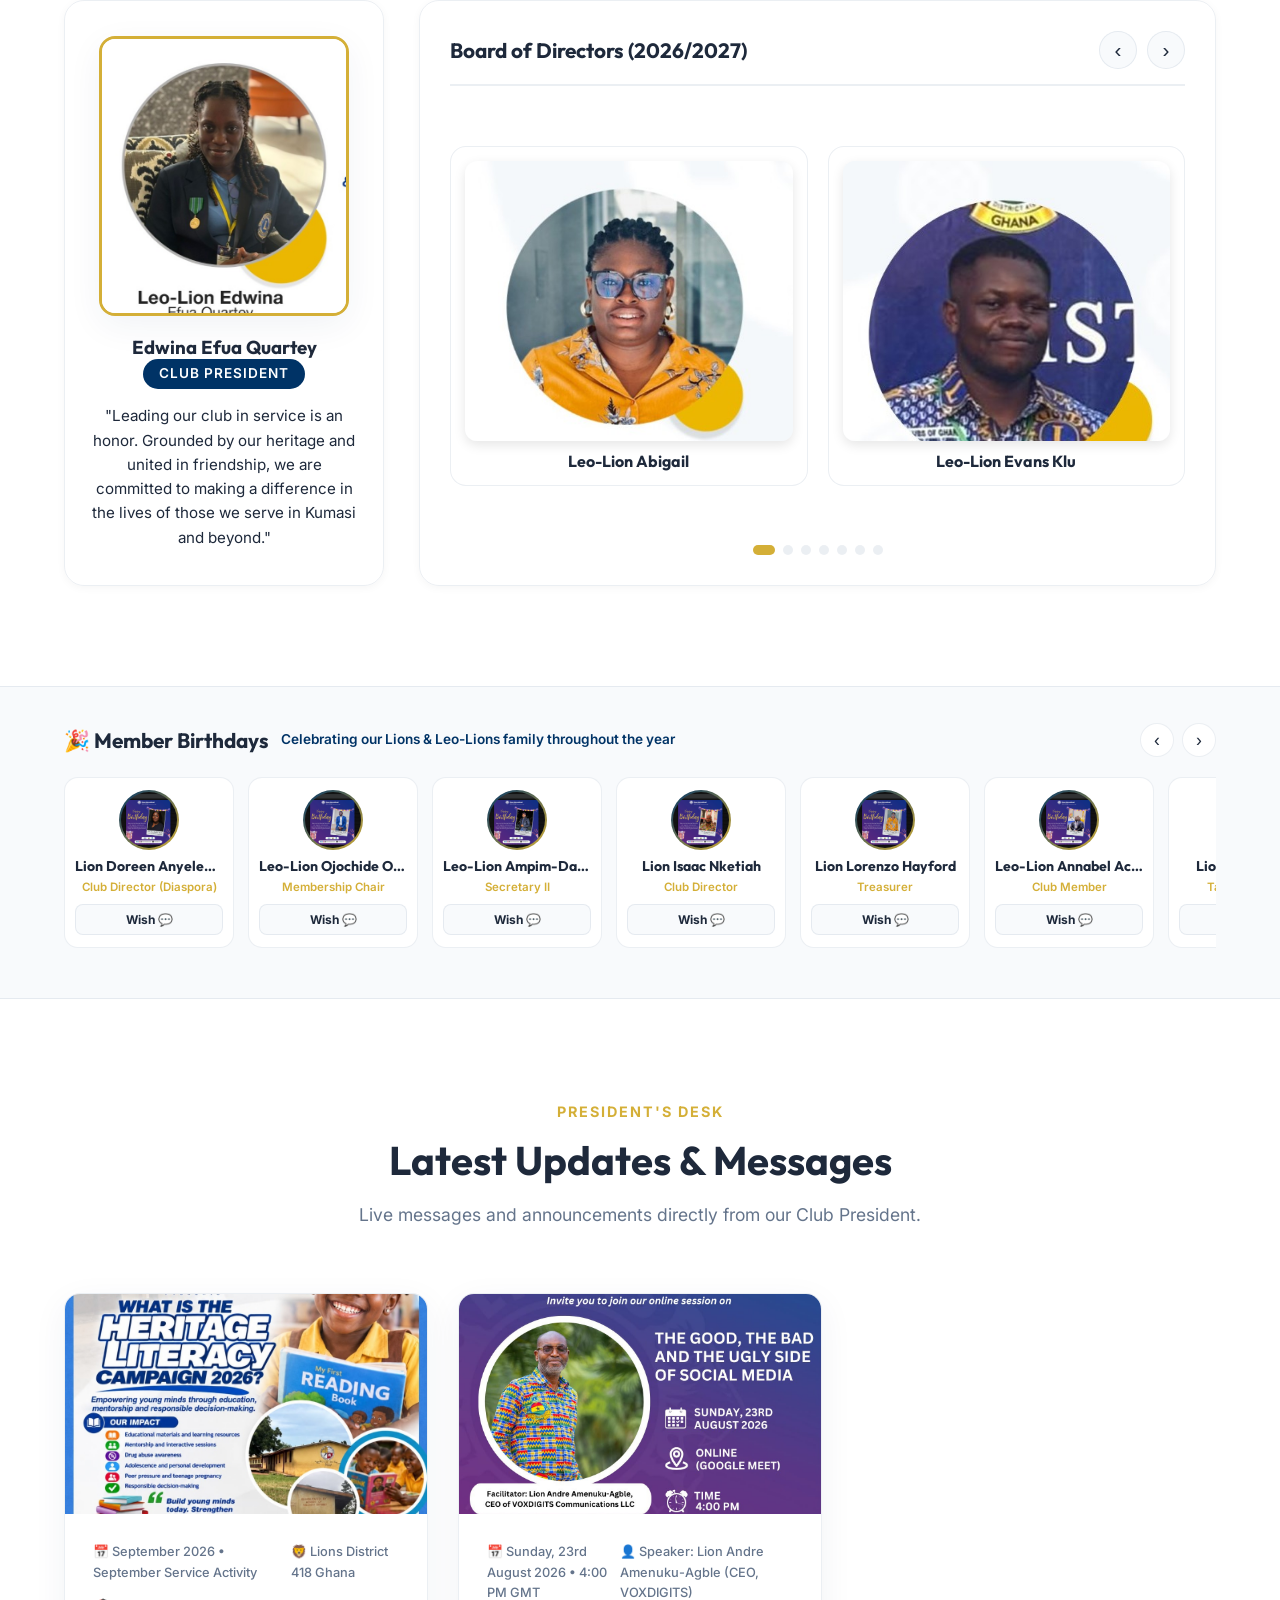
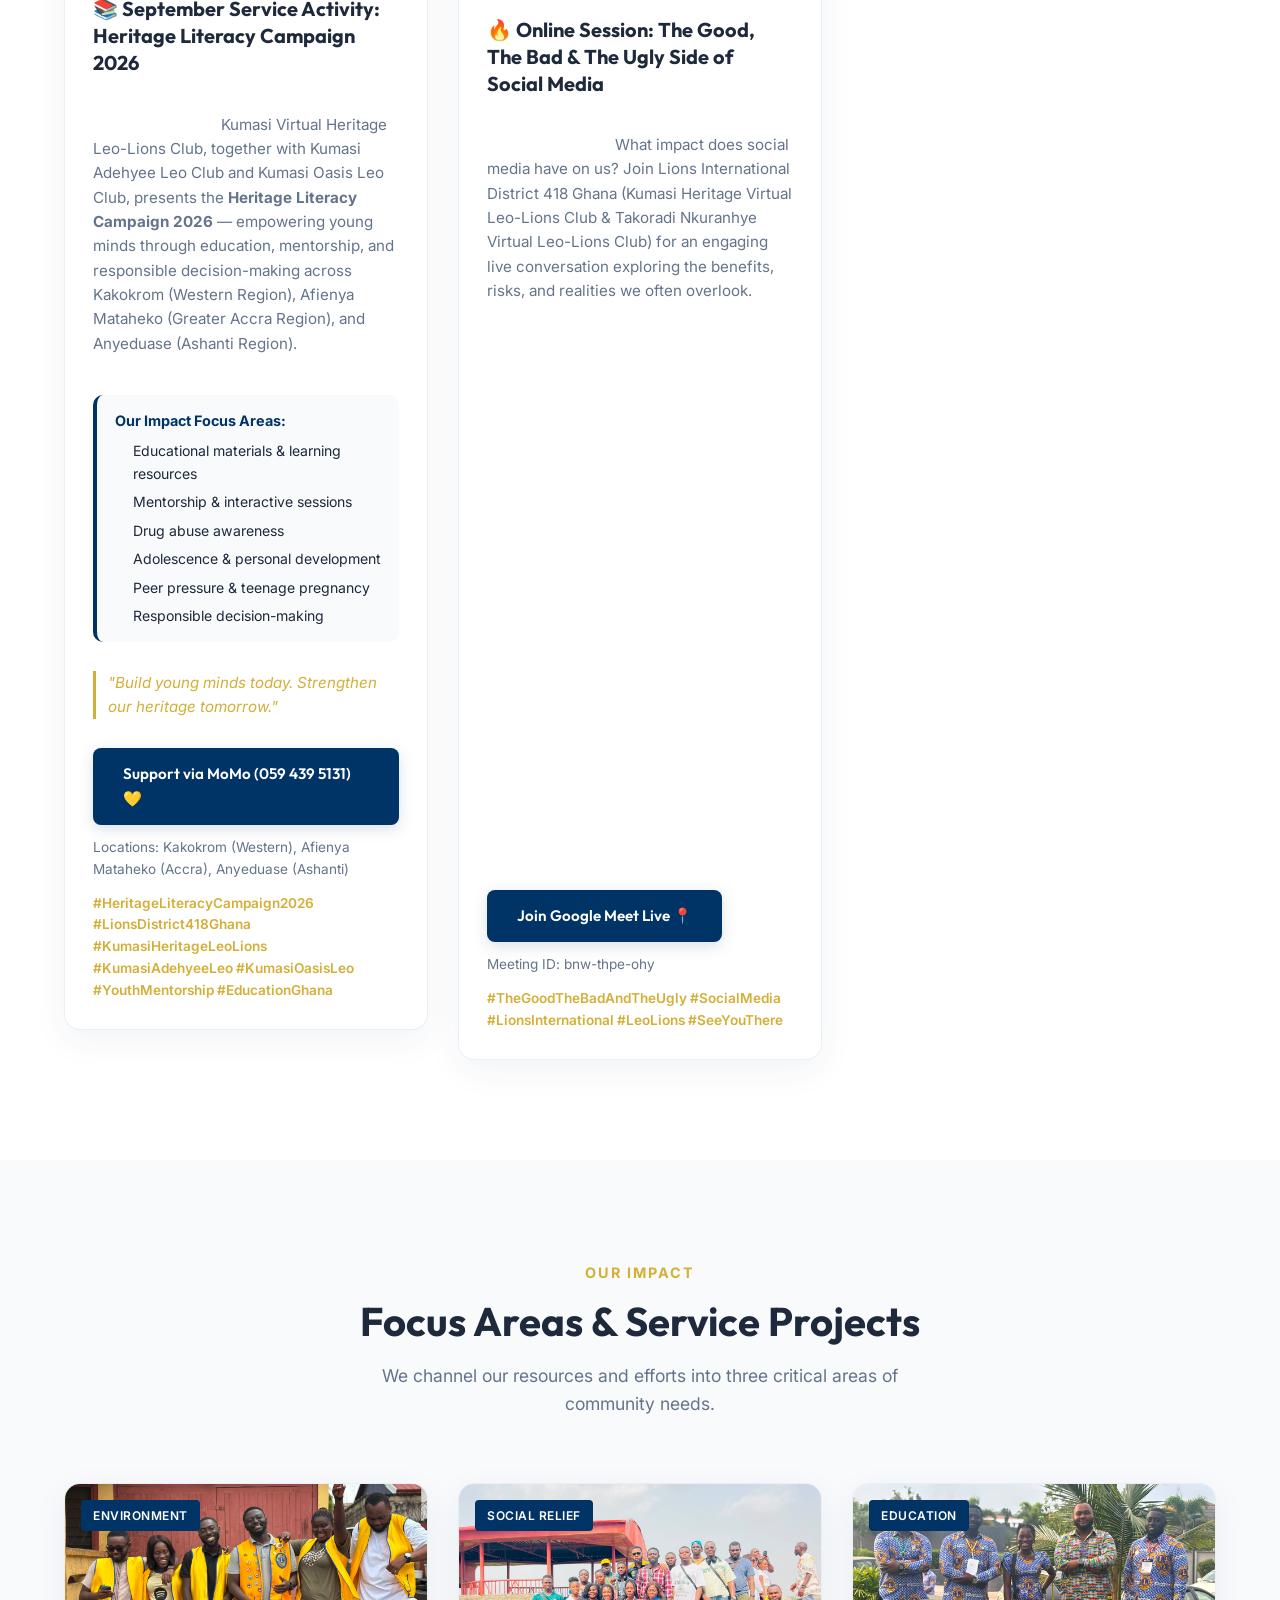
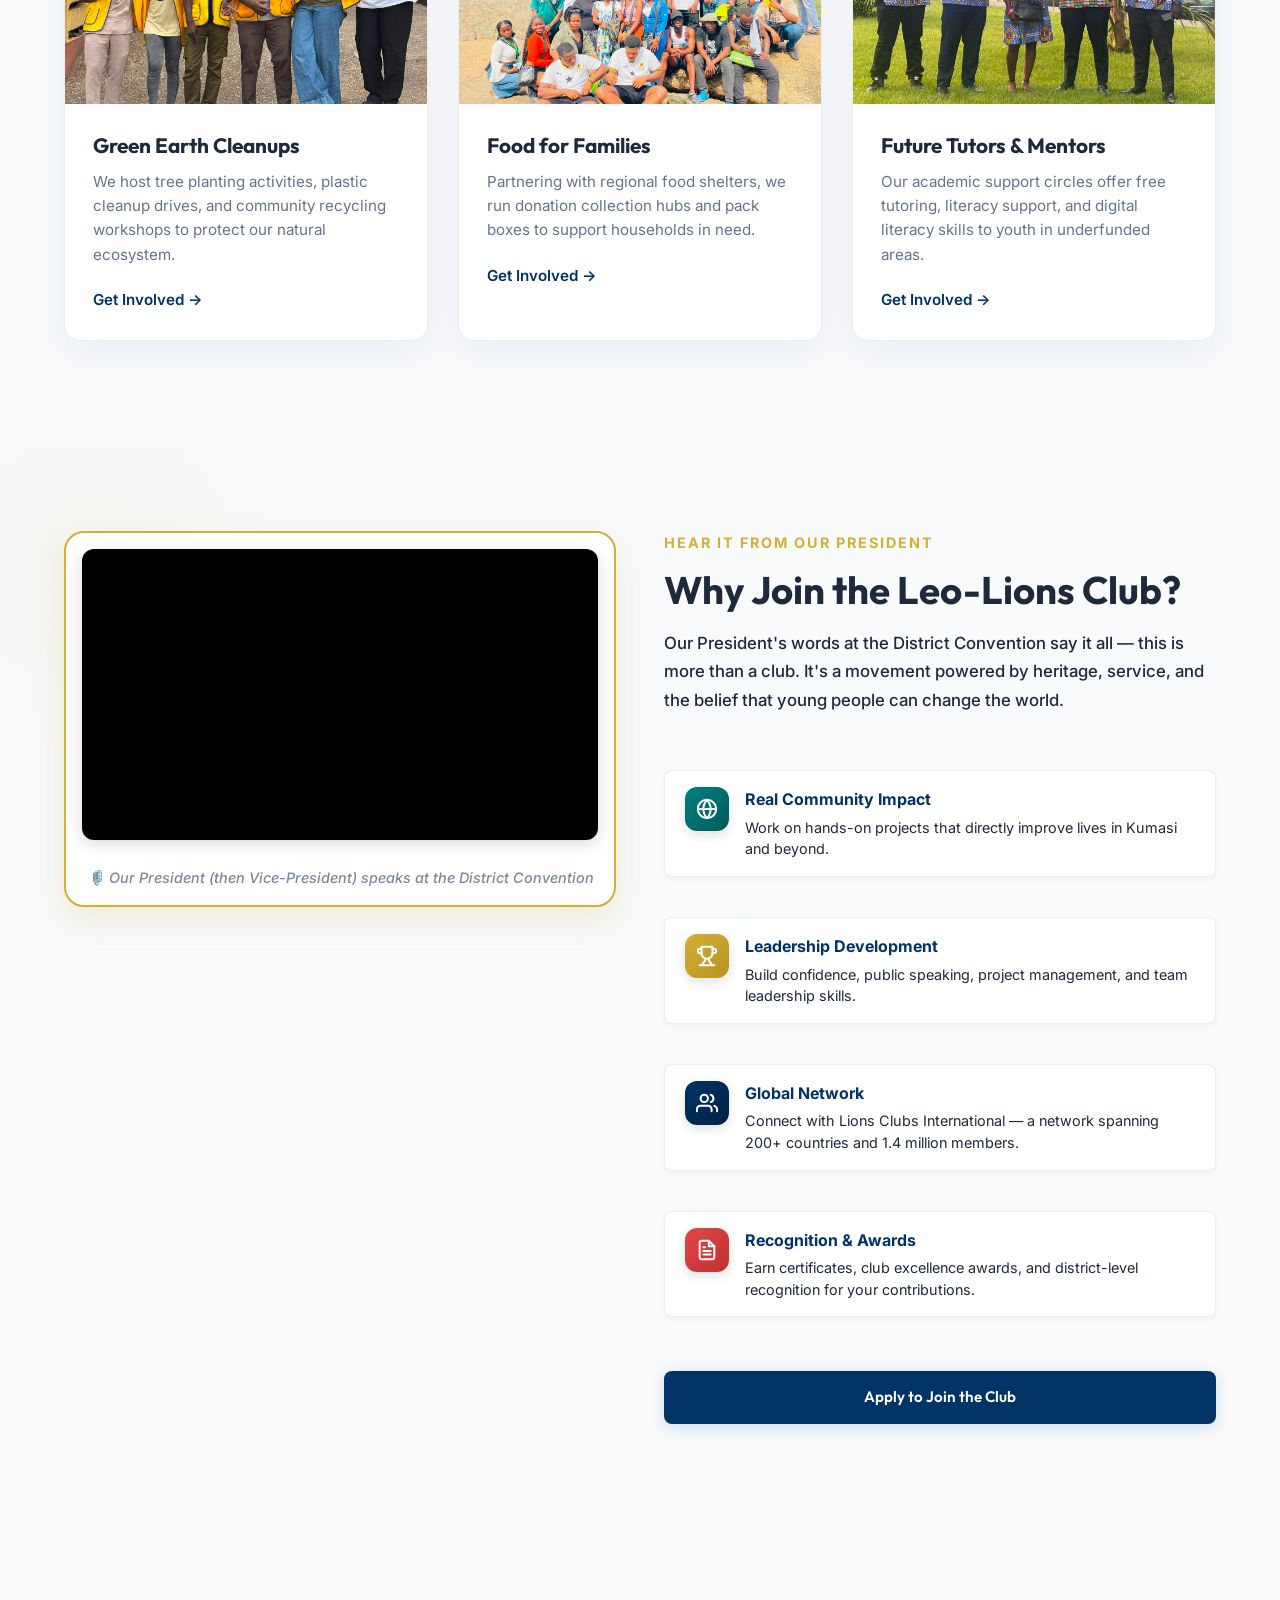
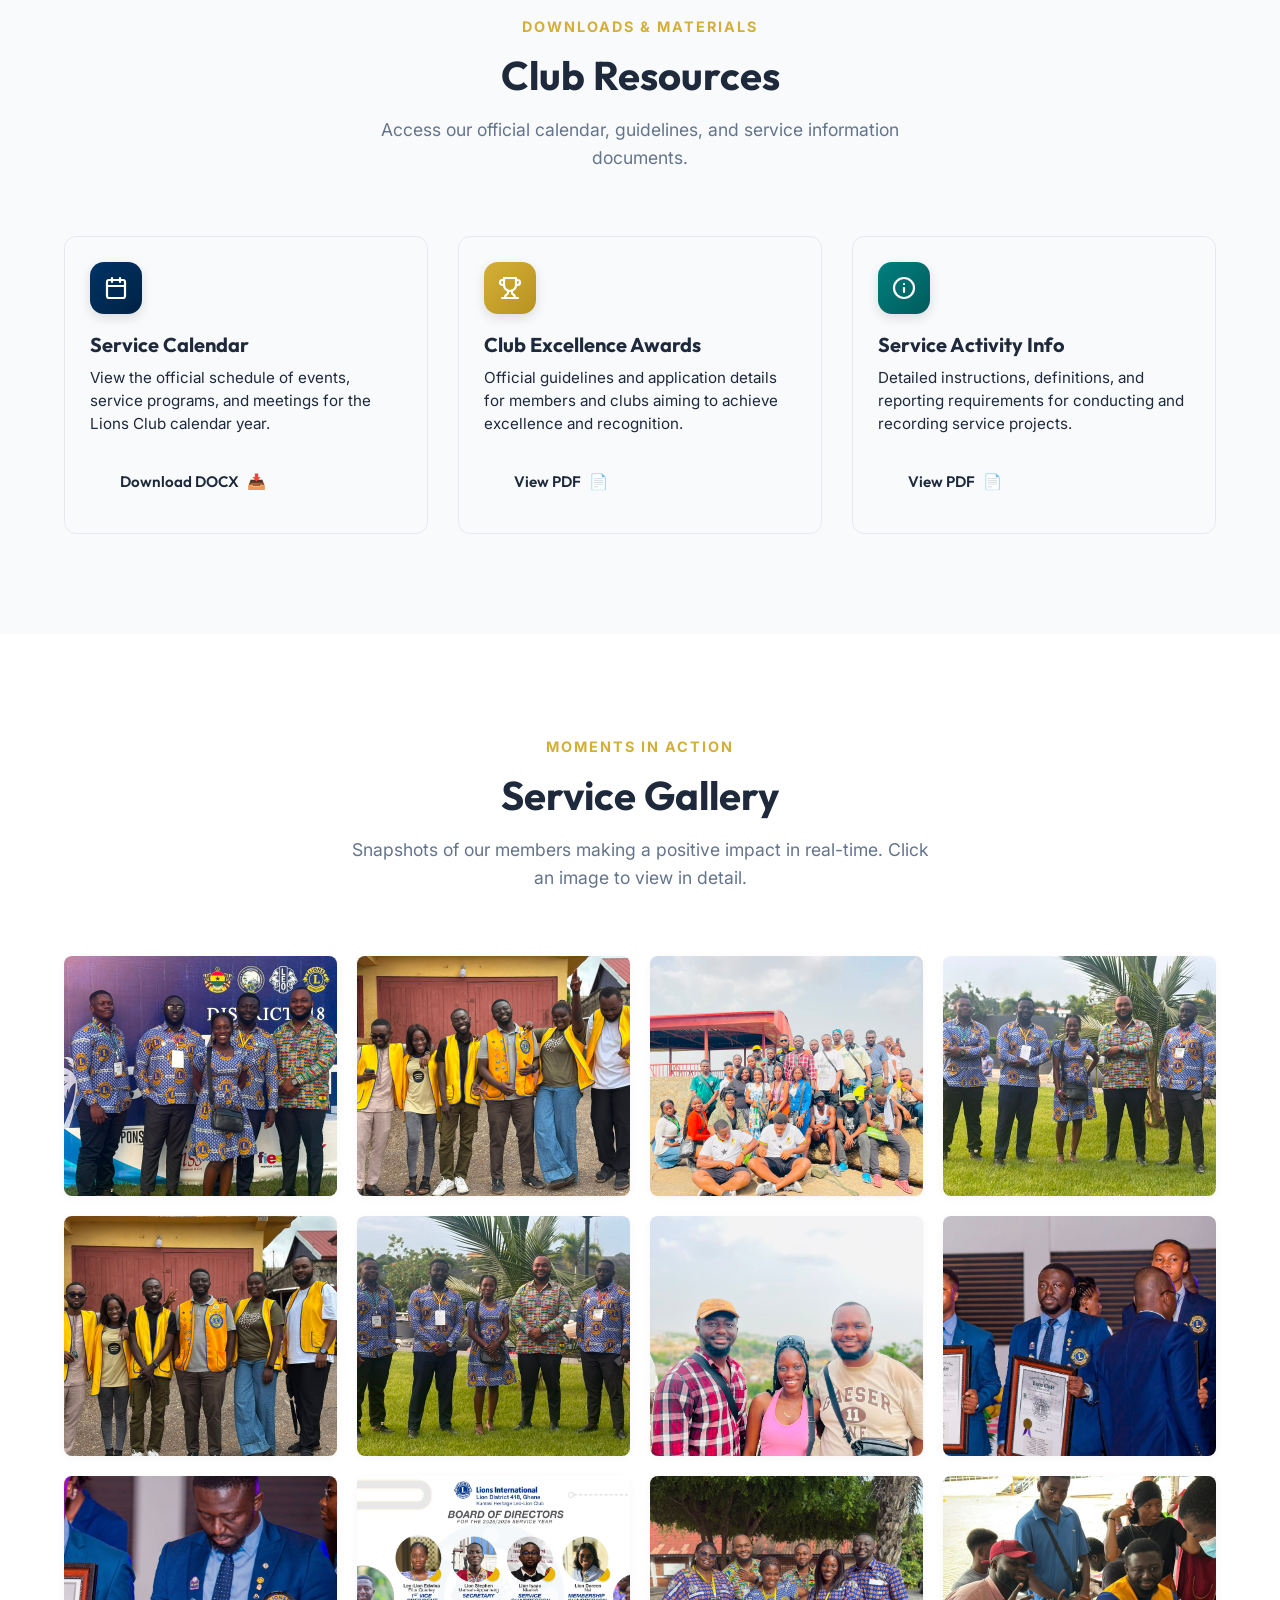
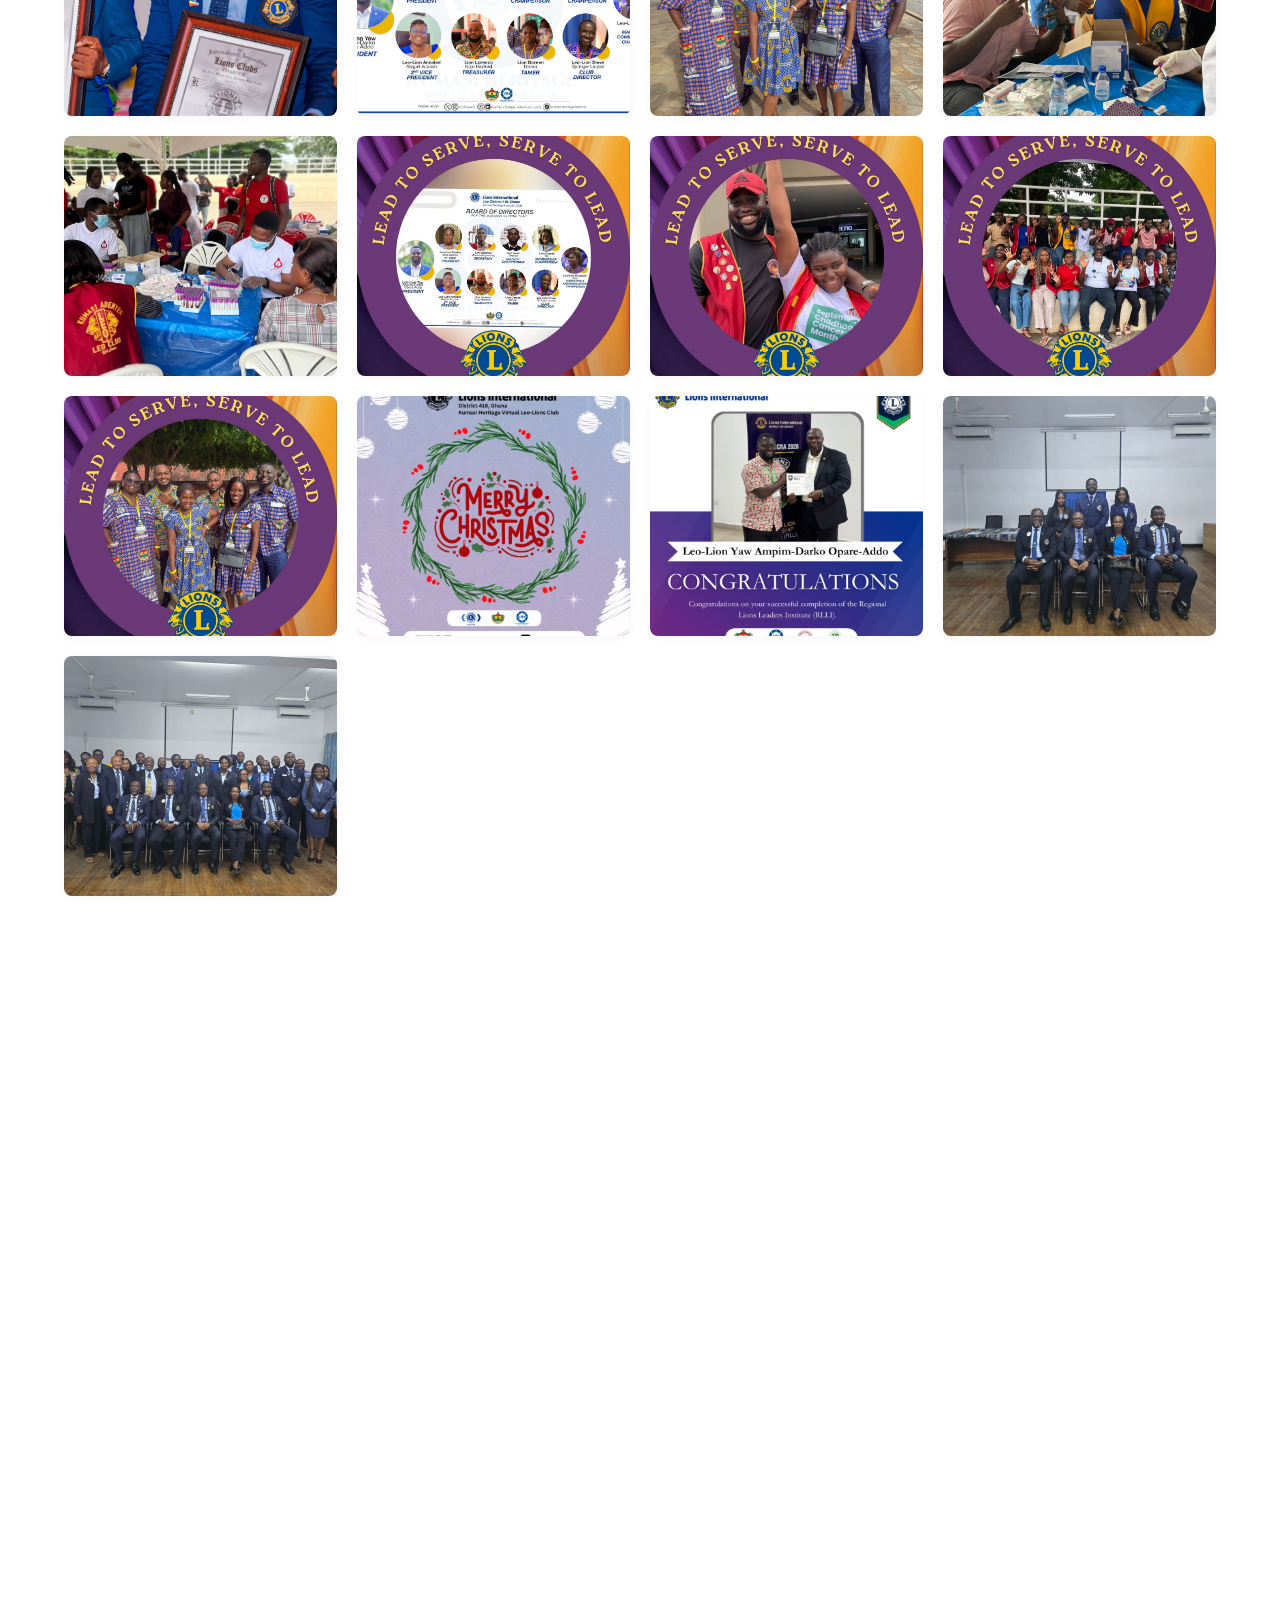
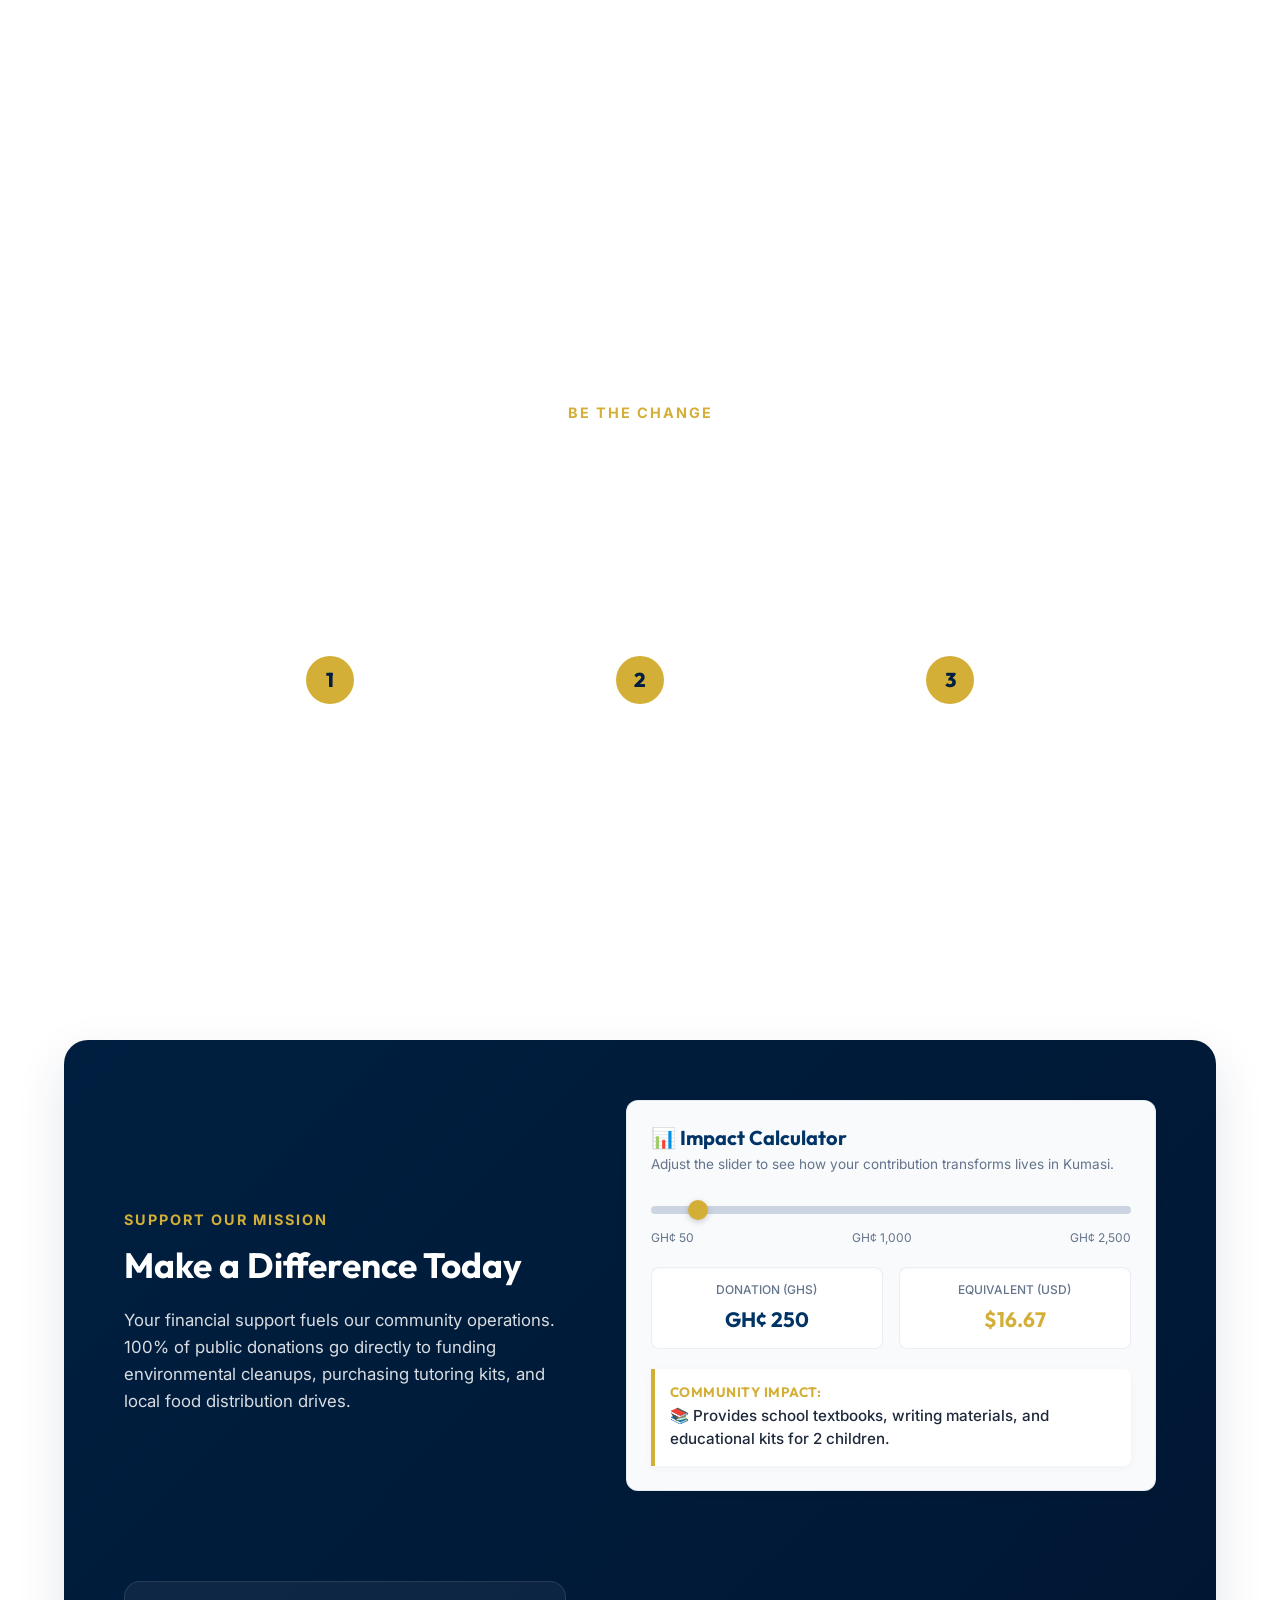
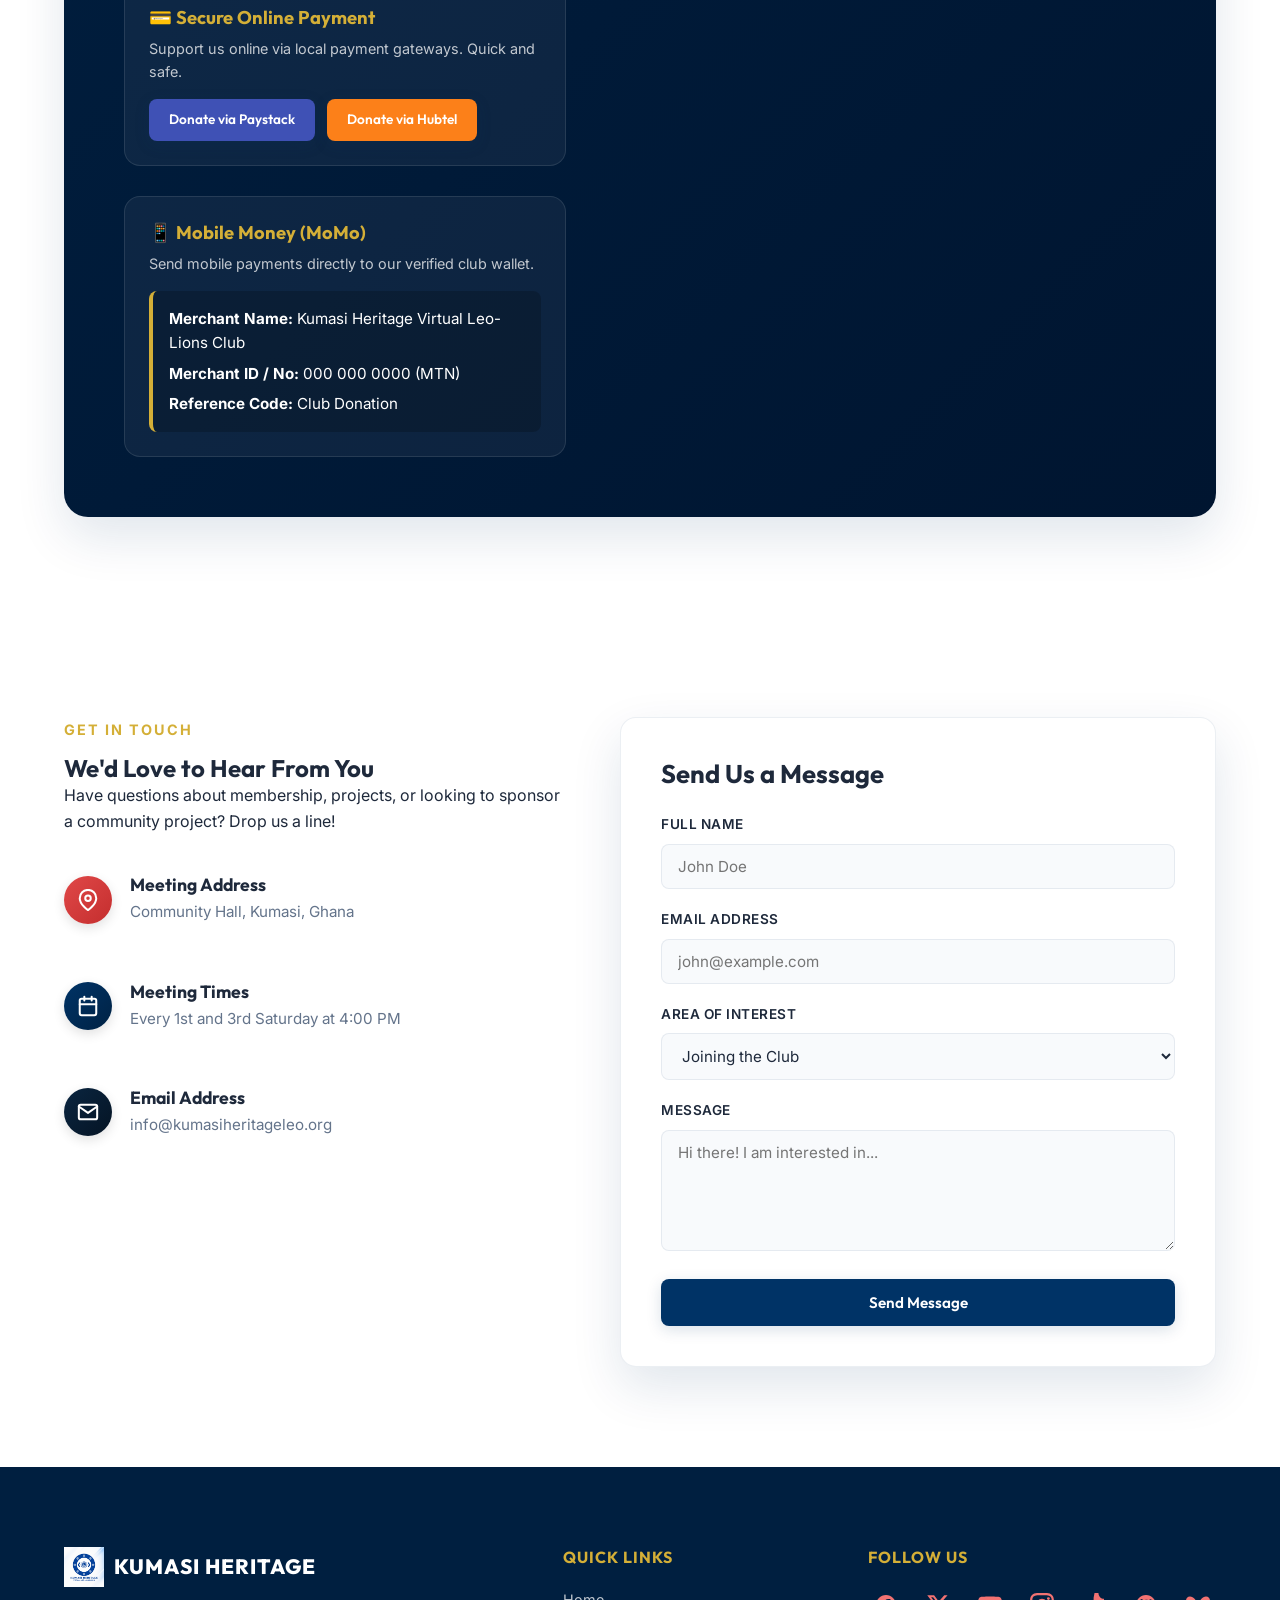
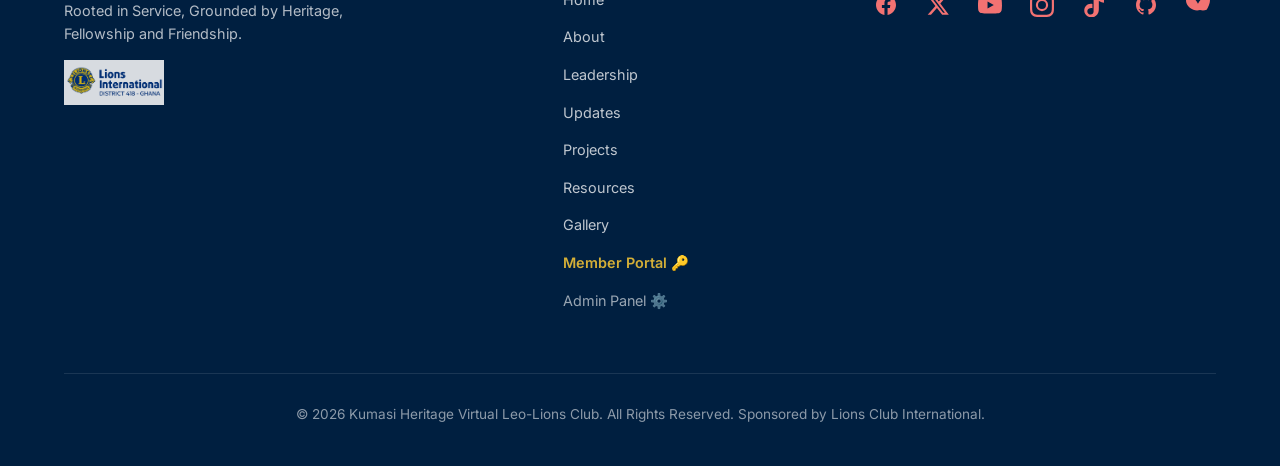
==== commit 903ecd83: "style: transform member birthdays section into a compact non-intrusive horizontal strip" ====
--- a/index.html
+++ b/index.html
@@ -407,371 +407,211 @@
             </div>
         </section>
 
-        <!-- Member Birthdays Section -->
-        <section class="birthdays-section id-anchor" id="birthdays">
+                <!-- Member Birthdays Showcase (Compact Horizontal Strip) -->
+        <section id="birthdays" class="birthdays-section">
             <div class="container">
-                <div class="section-header text-center reveal">
-                    <span class="section-subtitle">🎉 Celebrating Our Family</span>
-                    <h2>Member Birthdays</h2>
-                    <p class="section-desc">Honoring our dedicated Officers & Members of Kumasi Heritage Virtual Leo-Lions Club! Join us in sending warm birthday wishes to our celebrants throughout the year.</p>
-                </div>
-
-                <!-- Complete 19-Member Birthday Grid -->
-                <div class="birthdays-grid reveal">
-                    
-                    <!-- 1 -->
-                    <div class="birthday-card">
-                        <span class="birthday-badge">🏅 Club Director</span>
-                        <div class="birthday-avatar-wrap">
+                <div class="bday-header-compact">
+                    <div class="bday-header-title">
+                        <h3>🎉 Member Birthdays</h3>
+                        <span>Celebrating our Lions & Leo-Lions family throughout the year</span>
+                    </div>
+                    <div class="bday-nav-btns">
+                        <button id="bday-v1-prev" class="bday-nav-btn" aria-label="Scroll left">‹</button>
+                        <button id="bday-v1-next" class="bday-nav-btn" aria-label="Scroll right">›</button>
+                    </div>
+                </div>
+
+                <div class="birthday-strip-container" id="bday-v1-track">
+                    <div class="birthday-mini-card">
+                        <div class="bday-avatar-mini">
                             <img src="assets/birthdays/doreen_anyeley_afful.png" alt="Lion Doreen Anyeley Afful">
                         </div>
-                        <h3 class="birthday-name">Lion Doreen Anyeley Afful</h3>
-                        <span class="birthday-role">Club Director (Diaspora Affairs)</span>
-                        <div class="birthday-date-pill">
-                            <span>🎂 Birthday Celebrant</span>
-                        </div>
-                        <div class="birthday-actions">
-                            <a href="https://wa.me/?text=Happy%20Birthday%20Lion%20Doreen%20Anyeley%20Afful!%20Wishing%20you%20joy,%20blessings,%20and%20success%20with%20Kumasi%20Heritage%20Leo-Lions!" target="_blank" rel="noopener noreferrer" class="btn btn-outline btn-sm" style="width: 100%; border-color: var(--accent); color: var(--text-primary);">
-                                Send Birthday Wish 💬
-                            </a>
-                        </div>
-                    </div>
-
-                    <!-- 2 -->
-                    <div class="birthday-card">
-                        <span class="birthday-badge">🦁 Membership Chair</span>
-                        <div class="birthday-avatar-wrap">
+                        <h4 class="bday-mini-name">Lion Doreen Anyeley Afful</h4>
+                        <p class="bday-mini-role">Club Director (Diaspora)</p>
+                        <a href="https://wa.me/?text=Happy%20Birthday%20Lion%20Doreen%20Anyeley%20Afful!" target="_blank" rel="noopener noreferrer" class="bday-mini-btn">
+                            Wish 💬
+                        </a>
+                    </div>
+                    <div class="birthday-mini-card">
+                        <div class="bday-avatar-mini">
                             <img src="assets/birthdays/ojochide_okolie.png" alt="Leo-Lion Ojochide Okolie">
                         </div>
-                        <h3 class="birthday-name">Leo-Lion Ojochide Okolie</h3>
-                        <span class="birthday-role">Membership Chairperson</span>
-                        <div class="birthday-date-pill">
-                            <span>🎂 Birthday Celebrant</span>
-                        </div>
-                        <div class="birthday-actions">
-                            <a href="https://wa.me/?text=Happy%20Birthday%20Leo-Lion%20Ojochide%20Okolie!%20Best%20wishes%20on%20your%20special%20day!" target="_blank" rel="noopener noreferrer" class="btn btn-outline btn-sm" style="width: 100%;">
-                                Send Birthday Wish 💬
-                            </a>
-                        </div>
-                    </div>
-
-                    <!-- 3 -->
-                    <div class="birthday-card">
-                        <span class="birthday-badge">📝 Club Secretary</span>
-                        <div class="birthday-avatar-wrap">
+                        <h4 class="bday-mini-name">Leo-Lion Ojochide Okolie</h4>
+                        <p class="bday-mini-role">Membership Chair</p>
+                        <a href="https://wa.me/?text=Happy%20Birthday%20Leo-Lion%20Ojochide%20Okolie!" target="_blank" rel="noopener noreferrer" class="bday-mini-btn">
+                            Wish 💬
+                        </a>
+                    </div>
+                    <div class="birthday-mini-card">
+                        <div class="bday-avatar-mini">
                             <img src="assets/birthdays/ampim_darko.png" alt="Leo-Lion Ampim-Darko">
                         </div>
-                        <h3 class="birthday-name">Leo-Lion Ampim-Darko</h3>
-                        <span class="birthday-role">Club Secretary</span>
-                        <div class="birthday-date-pill">
-                            <span>🎂 Birthday Celebrant</span>
-                        </div>
-                        <div class="birthday-actions">
-                            <a href="https://wa.me/?text=Happy%20Birthday%20Leo-Lion%20Ampim-Darko!%20Wishing%20you%20joy%20and%20blessings!" target="_blank" rel="noopener noreferrer" class="btn btn-outline btn-sm" style="width: 100%;">
-                                Send Birthday Wish 💬
-                            </a>
-                        </div>
-                    </div>
-
-                    <!-- 4 -->
-                    <div class="birthday-card">
-                        <span class="birthday-badge">🏅 IPP & Marketing</span>
-                        <div class="birthday-avatar-wrap">
+                        <h4 class="bday-mini-name">Leo-Lion Ampim-Darko</h4>
+                        <p class="bday-mini-role">Secretary II</p>
+                        <a href="https://wa.me/?text=Happy%20Birthday%20Leo-Lion%20Ampim-Darko!" target="_blank" rel="noopener noreferrer" class="bday-mini-btn">
+                            Wish 💬
+                        </a>
+                    </div>
+                    <div class="birthday-mini-card">
+                        <div class="bday-avatar-mini">
                             <img src="assets/birthdays/isaac_nketiah.png" alt="Lion Isaac Nketiah">
                         </div>
-                        <h3 class="birthday-name">Lion Isaac Nketiah</h3>
-                        <span class="birthday-role">IPP, Marketing Chair & LCIF Coord.</span>
-                        <div class="birthday-date-pill">
-                            <span>🎂 Birthday Celebrant</span>
-                        </div>
-                        <div class="birthday-actions">
-                            <a href="https://wa.me/?text=Happy%20Birthday%20Lion%20Isaac%20Nketiah!%20Wishing%20you%20a%20wonderful%20celebration!" target="_blank" rel="noopener noreferrer" class="btn btn-outline btn-sm" style="width: 100%;">
-                                Send Birthday Wish 💬
-                            </a>
-                        </div>
-                    </div>
-
-                    <!-- 5 -->
-                    <div class="birthday-card">
-                        <span class="birthday-badge">💰 Club Treasurer</span>
-                        <div class="birthday-avatar-wrap">
+                        <h4 class="bday-mini-name">Lion Isaac Nketiah</h4>
+                        <p class="bday-mini-role">Club Director</p>
+                        <a href="https://wa.me/?text=Happy%20Birthday%20Lion%20Isaac%20Nketiah!" target="_blank" rel="noopener noreferrer" class="bday-mini-btn">
+                            Wish 💬
+                        </a>
+                    </div>
+                    <div class="birthday-mini-card">
+                        <div class="bday-avatar-mini">
                             <img src="assets/birthdays/lorenzo_hayford.png" alt="Lion Lorenzo Hayford">
                         </div>
-                        <h3 class="birthday-name">Lion Lorenzo Hayford</h3>
-                        <span class="birthday-role">Club Treasurer</span>
-                        <div class="birthday-date-pill">
-                            <span>🎂 Birthday Celebrant</span>
-                        </div>
-                        <div class="birthday-actions">
-                            <a href="https://wa.me/?text=Happy%20Birthday%20Lion%20Lorenzo%20Hayford!%20Best%20wishes%20from%20Kumasi%20Heritage%20Leo-Lions!" target="_blank" rel="noopener noreferrer" class="btn btn-outline btn-sm" style="width: 100%;">
-                                Send Birthday Wish 💬
-                            </a>
-                        </div>
-                    </div>
-
-                    <!-- 6 -->
-                    <div class="birthday-card">
-                        <span class="birthday-badge">🌟 Vice President</span>
-                        <div class="birthday-avatar-wrap">
+                        <h4 class="bday-mini-name">Lion Lorenzo Hayford</h4>
+                        <p class="bday-mini-role">Treasurer</p>
+                        <a href="https://wa.me/?text=Happy%20Birthday%20Lion%20Lorenzo%20Hayford!" target="_blank" rel="noopener noreferrer" class="bday-mini-btn">
+                            Wish 💬
+                        </a>
+                    </div>
+                    <div class="birthday-mini-card">
+                        <div class="bday-avatar-mini">
                             <img src="assets/birthdays/annabel_acquah.png" alt="Leo-Lion Annabel Acquah">
                         </div>
-                        <h3 class="birthday-name">Leo-Lion Annabel Acquah</h3>
-                        <span class="birthday-role">Vice President & Service Chair</span>
-                        <div class="birthday-date-pill">
-                            <span>🎂 Birthday Celebrant</span>
-                        </div>
-                        <div class="birthday-actions">
-                            <a href="https://wa.me/?text=Happy%20Birthday%20Leo-Lion%20Annabel%20Acquah!%20Wishing%20you%20great%20joy%20and%20blessings!" target="_blank" rel="noopener noreferrer" class="btn btn-outline btn-sm" style="width: 100%;">
-                                Send Birthday Wish 💬
-                            </a>
-                        </div>
-                    </div>
-
-                    <!-- 7 -->
-                    <div class="birthday-card">
-                        <span class="birthday-badge">🦁 Club Tamer</span>
-                        <div class="birthday-avatar-wrap">
+                        <h4 class="bday-mini-name">Leo-Lion Annabel Acquah</h4>
+                        <p class="bday-mini-role">Club Member</p>
+                        <a href="https://wa.me/?text=Happy%20Birthday%20Leo-Lion%20Annabel%20Acquah!" target="_blank" rel="noopener noreferrer" class="bday-mini-btn">
+                            Wish 💬
+                        </a>
+                    </div>
+                    <div class="birthday-mini-card">
+                        <div class="bday-avatar-mini">
                             <img src="assets/birthdays/alfred_okine.png" alt="Lion Alfred Okine">
                         </div>
-                        <h3 class="birthday-name">Lion Alfred Okine</h3>
-                        <span class="birthday-role">Club Tamer</span>
-                        <div class="birthday-date-pill">
-                            <span>🎂 Birthday Celebrant</span>
-                        </div>
-                        <div class="birthday-actions">
-                            <a href="https://wa.me/?text=Happy%20Birthday%20Lion%20Alfred%20Okine!%20Wishing%20you%20happiness%20and%20success!" target="_blank" rel="noopener noreferrer" class="btn btn-outline btn-sm" style="width: 100%;">
-                                Send Birthday Wish 💬
-                            </a>
-                        </div>
-                    </div>
-
-                    <!-- 8 -->
-                    <div class="birthday-card">
-                        <span class="birthday-badge">👑 Club President</span>
-                        <div class="birthday-avatar-wrap">
+                        <h4 class="bday-mini-name">Lion Alfred Okine</h4>
+                        <p class="bday-mini-role">Tamer / Member</p>
+                        <a href="https://wa.me/?text=Happy%20Birthday%20Lion%20Alfred%20Okine!" target="_blank" rel="noopener noreferrer" class="bday-mini-btn">
+                            Wish 💬
+                        </a>
+                    </div>
+                    <div class="birthday-mini-card">
+                        <div class="bday-avatar-mini">
                             <img src="assets/birthdays/edwina_quartey.png" alt="Leo-Lion Edwina Quartey">
                         </div>
-                        <h3 class="birthday-name">Leo-Lion Edwina Quartey</h3>
-                        <span class="birthday-role">Club President</span>
-                        <div class="birthday-date-pill">
-                            <span>🎂 Birthday Celebrant</span>
-                        </div>
-                        <div class="birthday-actions">
-                            <a href="https://wa.me/?text=Happy%20Birthday%20President%20Edwina%20Quartey!%20Warmest%20wishes%20on%20your%20special%20day!" target="_blank" rel="noopener noreferrer" class="btn btn-outline btn-sm" style="width: 100%;">
-                                Send Birthday Wish 💬
-                            </a>
-                        </div>
-                    </div>
-
-                    <!-- 9 -->
-                    <div class="birthday-card">
-                        <span class="birthday-badge" style="background: linear-gradient(135deg, #003366 0%, #0055a5 100%);">🎉 Club Member</span>
-                        <div class="birthday-avatar-wrap">
+                        <h4 class="bday-mini-name">Leo-Lion Edwina Quartey</h4>
+                        <p class="bday-mini-role">Charter President</p>
+                        <a href="https://wa.me/?text=Happy%20Birthday%20Leo-Lion%20Edwina%20Quartey!" target="_blank" rel="noopener noreferrer" class="bday-mini-btn">
+                            Wish 💬
+                        </a>
+                    </div>
+                    <div class="birthday-mini-card">
+                        <div class="bday-avatar-mini">
                             <img src="assets/birthdays/anthony_odamtten.png" alt="Lion Anthony Odamtten">
                         </div>
-                        <h3 class="birthday-name">Lion Anthony Odamtten</h3>
-                        <span class="birthday-role">Club Member</span>
-                        <div class="birthday-date-pill">
-                            <span>🎂 Birthday Celebrant</span>
-                        </div>
-                        <div class="birthday-actions">
-                            <a href="https://wa.me/?text=Happy%20Birthday%20Lion%20Anthony%20Odamtten!%20Best%20wishes!" target="_blank" rel="noopener noreferrer" class="btn btn-outline btn-sm" style="width: 100%;">
-                                Send Birthday Wish 💬
-                            </a>
-                        </div>
-                    </div>
-
-                    <!-- 10 -->
-                    <div class="birthday-card">
-                        <span class="birthday-badge" style="background: linear-gradient(135deg, #003366 0%, #0055a5 100%);">🎉 Club Member</span>
-                        <div class="birthday-avatar-wrap">
+                        <h4 class="bday-mini-name">Lion Anthony Odamtten</h4>
+                        <p class="bday-mini-role">Club Member</p>
+                        <a href="https://wa.me/?text=Happy%20Birthday%20Lion%20Anthony%20Odamtten!" target="_blank" rel="noopener noreferrer" class="bday-mini-btn">
+                            Wish 💬
+                        </a>
+                    </div>
+                    <div class="birthday-mini-card">
+                        <div class="bday-avatar-mini">
                             <img src="assets/birthdays/james_afful.png" alt="Leo-Lion James Afful">
                         </div>
-                        <h3 class="birthday-name">Leo-Lion James Afful</h3>
-                        <span class="birthday-role">Club Member</span>
-                        <div class="birthday-date-pill">
-                            <span>🎂 Birthday Celebrant</span>
-                        </div>
-                        <div class="birthday-actions">
-                            <a href="https://wa.me/?text=Happy%20Birthday%20Leo-Lion%20James%20Afful!%20Wishing%20you%20a%20great%20day!" target="_blank" rel="noopener noreferrer" class="btn btn-outline btn-sm" style="width: 100%;">
-                                Send Birthday Wish 💬
-                            </a>
-                        </div>
-                    </div>
-
-                    <!-- 11 -->
-                    <div class="birthday-card">
-                        <span class="birthday-badge" style="background: linear-gradient(135deg, #003366 0%, #0055a5 100%);">🎉 Club Member</span>
-                        <div class="birthday-avatar-wrap">
+                        <h4 class="bday-mini-name">Leo-Lion James Afful</h4>
+                        <p class="bday-mini-role">Club Member</p>
+                        <a href="https://wa.me/?text=Happy%20Birthday%20Leo-Lion%20James%20Afful!" target="_blank" rel="noopener noreferrer" class="bday-mini-btn">
+                            Wish 💬
+                        </a>
+                    </div>
+                    <div class="birthday-mini-card">
+                        <div class="bday-avatar-mini">
                             <img src="assets/birthdays/doreen_danso.png" alt="Lion Doreen Danso">
                         </div>
-                        <h3 class="birthday-name">Lion Doreen Danso</h3>
-                        <span class="birthday-role">Club Member</span>
-                        <div class="birthday-date-pill">
-                            <span>🎂 Birthday Celebrant</span>
-                        </div>
-                        <div class="birthday-actions">
-                            <a href="https://wa.me/?text=Happy%20Birthday%20Lion%20Doreen%20Danso!%20Wishing%20you%20joy%20and%20happiness!" target="_blank" rel="noopener noreferrer" class="btn btn-outline btn-sm" style="width: 100%;">
-                                Send Birthday Wish 💬
-                            </a>
-                        </div>
-                    </div>
-
-                    <!-- 12 -->
-                    <div class="birthday-card">
-                        <span class="birthday-badge" style="background: linear-gradient(135deg, #003366 0%, #0055a5 100%);">🎉 Club Member</span>
-                        <div class="birthday-avatar-wrap">
+                        <h4 class="bday-mini-name">Lion Doreen Danso</h4>
+                        <p class="bday-mini-role">Club Member</p>
+                        <a href="https://wa.me/?text=Happy%20Birthday%20Lion%20Doreen%20Danso!" target="_blank" rel="noopener noreferrer" class="bday-mini-btn">
+                            Wish 💬
+                        </a>
+                    </div>
+                    <div class="birthday-mini-card">
+                        <div class="bday-avatar-mini">
                             <img src="assets/birthdays/moses_awuni.png" alt="Leo-Lion Moses Awuni">
                         </div>
-                        <h3 class="birthday-name">Leo-Lion Moses Awuni</h3>
-                        <span class="birthday-role">Club Member</span>
-                        <div class="birthday-date-pill">
-                            <span>🎂 Birthday Celebrant</span>
-                        </div>
-                        <div class="birthday-actions">
-                            <a href="https://wa.me/?text=Happy%20Birthday%20Leo-Lion%20Moses%20Awuni!%20Wishing%20you%20blessings!" target="_blank" rel="noopener noreferrer" class="btn btn-outline btn-sm" style="width: 100%;">
-                                Send Birthday Wish 💬
-                            </a>
-                        </div>
-                    </div>
-
-                    <!-- 13 -->
-                    <div class="birthday-card">
-                        <span class="birthday-badge" style="background: linear-gradient(135deg, #003366 0%, #0055a5 100%);">🎉 Club Member</span>
-                        <div class="birthday-avatar-wrap">
+                        <h4 class="bday-mini-name">Leo-Lion Moses Awuni</h4>
+                        <p class="bday-mini-role">Club Member</p>
+                        <a href="https://wa.me/?text=Happy%20Birthday%20Leo-Lion%20Moses%20Awuni!" target="_blank" rel="noopener noreferrer" class="bday-mini-btn">
+                            Wish 💬
+                        </a>
+                    </div>
+                    <div class="birthday-mini-card">
+                        <div class="bday-avatar-mini">
                             <img src="assets/birthdays/abraham.png" alt="Leo-Lion Abraham">
                         </div>
-                        <h3 class="birthday-name">Leo-Lion Abraham</h3>
-                        <span class="birthday-role">Club Member</span>
-                        <div class="birthday-date-pill">
-                            <span>🎂 Birthday Celebrant</span>
-                        </div>
-                        <div class="birthday-actions">
-                            <a href="https://wa.me/?text=Happy%20Birthday%20Leo-Lion%20Abraham!%20Have%20a%20wonderful%20celebration!" target="_blank" rel="noopener noreferrer" class="btn btn-outline btn-sm" style="width: 100%;">
-                                Send Birthday Wish 💬
-                            </a>
-                        </div>
-                    </div>
-
-                    <!-- 14 -->
-                    <div class="birthday-card">
-                        <span class="birthday-badge" style="background: linear-gradient(135deg, #003366 0%, #0055a5 100%);">🎉 Club Member</span>
-                        <div class="birthday-avatar-wrap">
+                        <h4 class="bday-mini-name">Leo-Lion Abraham</h4>
+                        <p class="bday-mini-role">Club Member</p>
+                        <a href="https://wa.me/?text=Happy%20Birthday%20Leo-Lion%20Abraham!" target="_blank" rel="noopener noreferrer" class="bday-mini-btn">
+                            Wish 💬
+                        </a>
+                    </div>
+                    <div class="birthday-mini-card">
+                        <div class="bday-avatar-mini">
                             <img src="assets/birthdays/richmond_sackey.png" alt="Lion Richmond Sackey">
                         </div>
-                        <h3 class="birthday-name">Lion Richmond Sackey</h3>
-                        <span class="birthday-role">Club Member</span>
-                        <div class="birthday-date-pill">
-                            <span>🎂 Birthday Celebrant</span>
-                        </div>
-                        <div class="birthday-actions">
-                            <a href="https://wa.me/?text=Happy%20Birthday%20Lion%20Richmond%20Sackey!%20Best%20wishes!" target="_blank" rel="noopener noreferrer" class="btn btn-outline btn-sm" style="width: 100%;">
-                                Send Birthday Wish 💬
-                            </a>
-                        </div>
-                    </div>
-
-                    <!-- 15 -->
-                    <div class="birthday-card">
-                        <span class="birthday-badge" style="background: linear-gradient(135deg, #003366 0%, #0055a5 100%);">🎉 Club Member</span>
-                        <div class="birthday-avatar-wrap">
+                        <h4 class="bday-mini-name">Lion Richmond Sackey</h4>
+                        <p class="bday-mini-role">Club Member</p>
+                        <a href="https://wa.me/?text=Happy%20Birthday%20Lion%20Richmond%20Sackey!" target="_blank" rel="noopener noreferrer" class="bday-mini-btn">
+                            Wish 💬
+                        </a>
+                    </div>
+                    <div class="birthday-mini-card">
+                        <div class="bday-avatar-mini">
                             <img src="assets/birthdays/elizabeth_sherry.png" alt="Leo-Lion Elizabeth Sherry">
                         </div>
-                        <h3 class="birthday-name">Leo-Lion Elizabeth Sherry</h3>
-                        <span class="birthday-role">Club Member</span>
-                        <div class="birthday-date-pill">
-                            <span>🎂 Birthday Celebrant</span>
-                        </div>
-                        <div class="birthday-actions">
-                            <a href="https://wa.me/?text=Happy%20Birthday%20Leo-Lion%20Elizabeth%20Sherry!%20Wishing%20you%20joy%20and%20happiness!" target="_blank" rel="noopener noreferrer" class="btn btn-outline btn-sm" style="width: 100%;">
-                                Send Birthday Wish 💬
-                            </a>
-                        </div>
-                    </div>
-
-                    <!-- 16 -->
-                    <div class="birthday-card">
-                        <span class="birthday-badge" style="background: linear-gradient(135deg, #003366 0%, #0055a5 100%);">🎉 Club Member</span>
-                        <div class="birthday-avatar-wrap">
+                        <h4 class="bday-mini-name">Leo-Lion Elizabeth Sherry</h4>
+                        <p class="bday-mini-role">Club Member</p>
+                        <a href="https://wa.me/?text=Happy%20Birthday%20Leo-Lion%20Elizabeth%20Sherry!" target="_blank" rel="noopener noreferrer" class="bday-mini-btn">
+                            Wish 💬
+                        </a>
+                    </div>
+                    <div class="birthday-mini-card">
+                        <div class="bday-avatar-mini">
                             <img src="assets/birthdays/ernestina_diasie.png" alt="Lion Ernestina Diasie">
                         </div>
-                        <h3 class="birthday-name">Lion Ernestina Diasie</h3>
-                        <span class="birthday-role">Club Member</span>
-                        <div class="birthday-date-pill">
-                            <span>🎂 Birthday Celebrant</span>
-                        </div>
-                        <div class="birthday-actions">
-                            <a href="https://wa.me/?text=Happy%20Birthday%20Lion%20Ernestina%20Diasie!%20Warmest%20wishes!" target="_blank" rel="noopener noreferrer" class="btn btn-outline btn-sm" style="width: 100%;">
-                                Send Birthday Wish 💬
-                            </a>
-                        </div>
-                    </div>
-
-                    <!-- 17 -->
-                    <div class="birthday-card">
-                        <span class="birthday-badge" style="background: linear-gradient(135deg, #003366 0%, #0055a5 100%);">🎉 Club Member</span>
-                        <div class="birthday-avatar-wrap">
+                        <h4 class="bday-mini-name">Lion Ernestina Diasie</h4>
+                        <p class="bday-mini-role">Club Member</p>
+                        <a href="https://wa.me/?text=Happy%20Birthday%20Lion%20Ernestina%20Diasie!" target="_blank" rel="noopener noreferrer" class="bday-mini-btn">
+                            Wish 💬
+                        </a>
+                    </div>
+                    <div class="birthday-mini-card">
+                        <div class="bday-avatar-mini">
                             <img src="assets/birthdays/dziedzorm.png" alt="Lion Dziedzorm">
                         </div>
-                        <h3 class="birthday-name">Lion Dziedzorm</h3>
-                        <span class="birthday-role">Club Member</span>
-                        <div class="birthday-date-pill">
-                            <span>🎂 Birthday Celebrant</span>
-                        </div>
-                        <div class="birthday-actions">
-                            <a href="https://wa.me/?text=Happy%20Birthday%20Lion%20Dziedzorm!%20Best%20wishes!" target="_blank" rel="noopener noreferrer" class="btn btn-outline btn-sm" style="width: 100%;">
-                                Send Birthday Wish 💬
-                            </a>
-                        </div>
-                    </div>
-
-                    <!-- 18 -->
-                    <div class="birthday-card">
-                        <span class="birthday-badge" style="background: linear-gradient(135deg, #003366 0%, #0055a5 100%);">🎉 Club Member</span>
-                        <div class="birthday-avatar-wrap">
+                        <h4 class="bday-mini-name">Lion Dziedzorm</h4>
+                        <p class="bday-mini-role">Club Member</p>
+                        <a href="https://wa.me/?text=Happy%20Birthday%20Lion%20Dziedzorm!" target="_blank" rel="noopener noreferrer" class="bday-mini-btn">
+                            Wish 💬
+                        </a>
+                    </div>
+                    <div class="birthday-mini-card">
+                        <div class="bday-avatar-mini">
                             <img src="assets/birthdays/steve_laryea.png" alt="Leo-Lion Steve Laryea">
                         </div>
-                        <h3 class="birthday-name">Leo-Lion Steve Laryea</h3>
-                        <span class="birthday-role">Club Member</span>
-                        <div class="birthday-date-pill">
-                            <span>🎂 Birthday Celebrant</span>
-                        </div>
-                        <div class="birthday-actions">
-                            <a href="https://wa.me/?text=Happy%20Birthday%20Leo-Lion%20Steve%20Laryea!%20Wishing%20you%20blessings!" target="_blank" rel="noopener noreferrer" class="btn btn-outline btn-sm" style="width: 100%;">
-                                Send Birthday Wish 💬
-                            </a>
-                        </div>
-                    </div>
-
-                    <!-- 19 -->
-                    <div class="birthday-card">
-                        <span class="birthday-badge" style="background: linear-gradient(135deg, #003366 0%, #0055a5 100%);">🎉 Club Member</span>
-                        <div class="birthday-avatar-wrap">
+                        <h4 class="bday-mini-name">Leo-Lion Steve Laryea</h4>
+                        <p class="bday-mini-role">Club Member</p>
+                        <a href="https://wa.me/?text=Happy%20Birthday%20Leo-Lion%20Steve%20Laryea!" target="_blank" rel="noopener noreferrer" class="bday-mini-btn">
+                            Wish 💬
+                        </a>
+                    </div>
+                    <div class="birthday-mini-card">
+                        <div class="bday-avatar-mini">
                             <img src="assets/birthdays/evans_mensah.png" alt="Leo-Lion Evans Mensah">
                         </div>
-                        <h3 class="birthday-name">Leo-Lion Evans Mensah</h3>
-                        <span class="birthday-role">Club Member</span>
-                        <div class="birthday-date-pill">
-                            <span>🎂 Birthday Celebrant</span>
-                        </div>
-                        <div class="birthday-actions">
-                            <a href="https://wa.me/?text=Happy%20Birthday%20Leo-Lion%20Evans%20Mensah!%20Have%20a%20great%20day!" target="_blank" rel="noopener noreferrer" class="btn btn-outline btn-sm" style="width: 100%;">
-                                Send Birthday Wish 💬
-                            </a>
-                        </div>
-                    </div>
-
-                </div>
-
-                <!-- Google Drive Folder Reference -->
-                <div class="birthday-notice-box reveal">
-                    <h4 style="font-size: 1.1rem; color: var(--primary); margin-bottom: 6px; font-weight: 700;">🎈 Kumasi Heritage Leo-Lions Birthday Wall</h4>
-                    <p style="font-size: 0.92rem; color: var(--text-muted); margin-bottom: 12px; line-height: 1.5;">
-                        Featuring all 19 official charter officers and club members from our shared Google Drive directory.
-                    </p>
-                    <a href="https://drive.google.com/drive/folders/1FDhCIsO3XM4ql312ecAtOH0mH4nt-lLI" target="_blank" rel="noopener noreferrer" style="font-size: 0.88rem; font-weight: 700; color: var(--accent); text-decoration: underline;">
-                        📁 View Google Drive Birthday Folder &rarr;
-                    </a>
+                        <h4 class="bday-mini-name">Leo-Lion Evans Mensah</h4>
+                        <p class="bday-mini-role">Secretary</p>
+                        <a href="https://wa.me/?text=Happy%20Birthday%20Leo-Lion%20Evans%20Mensah!" target="_blank" rel="noopener noreferrer" class="bday-mini-btn">
+                            Wish 💬
+                        </a>
+                    </div>
                 </div>
             </div>
         </section>
--- a/styles.css
+++ b/styles.css
@@ -3028,125 +3028,164 @@
    Member Birthdays Section
    ========================================================================== */
 .birthdays-section {
-    padding: 100px 0;
-    background: linear-gradient(180deg, var(--bg-primary) 0%, var(--bg-secondary) 100%);
-    position: relative;
-    overflow: hidden;
-}
-
-.birthdays-grid {
-    display: grid;
-    grid-template-columns: repeat(auto-fit, minmax(280px, 1fr));
-    gap: 30px;
-    margin-top: 40px;
-}
-
-.birthday-card {
+    padding: 36px 0;
+    background: var(--bg-secondary);
+    border-top: 1px solid var(--border-color);
+    border-bottom: 1px solid var(--border-color);
+}
+
+.bday-header-compact {
+    display: flex;
+    align-items: center;
+    justify-content: space-between;
+    margin-bottom: 14px;
+    flex-wrap: wrap;
+    gap: 12px;
+}
+
+.bday-header-title {
+    display: flex;
+    align-items: center;
+    gap: 12px;
+}
+
+.bday-header-title h3 {
+    font-size: 1.3rem;
+    color: var(--text-primary);
+    margin: 0;
+    font-weight: 700;
+}
+
+.bday-header-title span {
+    font-size: 0.85rem;
+    color: var(--primary);
+    font-weight: 600;
+}
+
+body.dark-theme .bday-header-title span {
+    color: var(--accent);
+}
+
+.bday-nav-btns {
+    display: flex;
+    gap: 8px;
+}
+
+.bday-nav-btn {
+    width: 34px;
+    height: 34px;
+    border-radius: 50%;
+    border: 1px solid var(--border-color);
+    background: var(--bg-primary);
+    color: var(--text-primary);
+    display: flex;
+    align-items: center;
+    justify-content: center;
+    cursor: pointer;
+    transition: all 0.2s ease;
+    font-size: 1.1rem;
+}
+
+.bday-nav-btn:hover {
+    background: var(--accent);
+    color: #ffffff;
+    border-color: var(--accent);
+}
+
+.birthday-strip-container {
+    display: flex;
+    gap: 14px;
+    overflow-x: auto;
+    scroll-snap-type: x mandatory;
+    scroll-behavior: smooth;
+    padding: 6px 2px 14px;
+    scrollbar-width: thin;
+    scrollbar-color: var(--accent) transparent;
+}
+
+.birthday-strip-container::-webkit-scrollbar {
+    height: 5px;
+}
+
+.birthday-strip-container::-webkit-scrollbar-thumb {
+    background: var(--accent);
+    border-radius: 4px;
+}
+
+.birthday-mini-card {
+    flex: 0 0 170px;
+    width: 170px;
+    scroll-snap-align: start;
     background: var(--bg-primary);
     border: 1px solid var(--border-color);
-    border-radius: 20px;
-    padding: 24px;
+    border-radius: 14px;
+    padding: 12px 10px;
     text-align: center;
     position: relative;
+    transition: all 0.2s ease;
+    box-shadow: var(--shadow-xs);
+}
+
+.birthday-mini-card:hover {
+    border-color: var(--accent);
+    transform: translateY(-2px);
     box-shadow: var(--shadow-sm);
-    transition: all 0.3s cubic-bezier(0.25, 0.8, 0.25, 1);
-    display: flex;
-    flex-direction: column;
-    align-items: center;
-}
-
-.birthday-card:hover {
-    transform: translateY(-8px);
-    box-shadow: var(--shadow-md);
-    border-color: var(--accent);
-}
-
-.birthday-badge {
-    position: absolute;
-    top: 16px;
-    right: 16px;
-    background: linear-gradient(135deg, #d4af37 0%, #f59e0b 100%);
-    color: #ffffff;
-    font-size: 0.75rem;
-    font-weight: 700;
-    padding: 4px 12px;
-    border-radius: 20px;
-    text-transform: uppercase;
-    letter-spacing: 0.5px;
-    box-shadow: 0 2px 8px rgba(212, 175, 55, 0.3);
-}
-
-.birthday-avatar-wrap {
-    position: relative;
-    width: 120px;
-    height: 120px;
+}
+
+.bday-avatar-mini {
+    width: 60px;
+    height: 60px;
+    margin: 0 auto 8px;
     border-radius: 50%;
-    margin-bottom: 20px;
-    padding: 4px;
-    background: linear-gradient(135deg, var(--primary) 0%, var(--accent) 100%);
-    box-shadow: 0 8px 20px rgba(0, 51, 102, 0.15);
-}
-
-.birthday-avatar-wrap img {
+    padding: 2px;
+    background: linear-gradient(135deg, var(--primary), var(--accent));
+}
+
+.bday-avatar-mini img {
     width: 100%;
     height: 100%;
     border-radius: 50%;
     object-fit: cover;
-    background: var(--bg-secondary);
-}
-
-.birthday-name {
-    font-size: 1.25rem;
+}
+
+.bday-mini-name {
+    font-size: 0.88rem;
     font-weight: 700;
     color: var(--text-primary);
-    margin-bottom: 4px;
-    font-family: var(--font-heading);
-}
-
-.birthday-role {
-    font-size: 0.85rem;
-    color: var(--text-muted);
-    margin-bottom: 12px;
-    font-weight: 500;
-}
-
-.birthday-date-pill {
-    display: inline-flex;
-    align-items: center;
-    gap: 6px;
+    margin: 0 0 2px 0;
+    white-space: nowrap;
+    overflow: hidden;
+    text-overflow: ellipsis;
+}
+
+.bday-mini-role {
+    font-size: 0.72rem;
+    color: var(--accent);
+    margin: 0 0 8px 0;
+    white-space: nowrap;
+    overflow: hidden;
+    text-overflow: ellipsis;
+    font-weight: 600;
+}
+
+.bday-mini-btn {
+    display: block;
+    width: 100%;
+    padding: 5px 8px;
+    font-size: 0.75rem;
+    font-weight: 700;
+    border-radius: 8px;
+    text-align: center;
+    border: 1px solid var(--border-color);
     background: var(--bg-secondary);
-    border: 1px solid var(--border-color);
-    padding: 6px 14px;
-    border-radius: 30px;
-    font-size: 0.88rem;
-    font-weight: 600;
-    color: var(--primary);
-    margin-bottom: 18px;
-}
-
-body.dark-theme .birthday-date-pill {
-    color: var(--accent);
-}
-
-.birthday-actions {
-    width: 100%;
-    margin-top: auto;
-}
-
-.birthday-notice-box {
-    margin-top: 50px;
-    background: rgba(0, 51, 102, 0.04);
-    border: 1px dashed var(--primary);
-    border-radius: 16px;
-    padding: 24px 30px;
-    text-align: center;
-    max-width: 800px;
-    margin-left: auto;
-    margin-right: auto;
-}
-
-body.dark-theme .birthday-notice-box {
-    background: rgba(212, 175, 55, 0.05);
+    color: var(--text-primary);
+    transition: all 0.2s ease;
+}
+
+.bday-mini-btn:hover {
+    background: var(--accent);
+    color: #ffffff;
     border-color: var(--accent);
 }
 
+
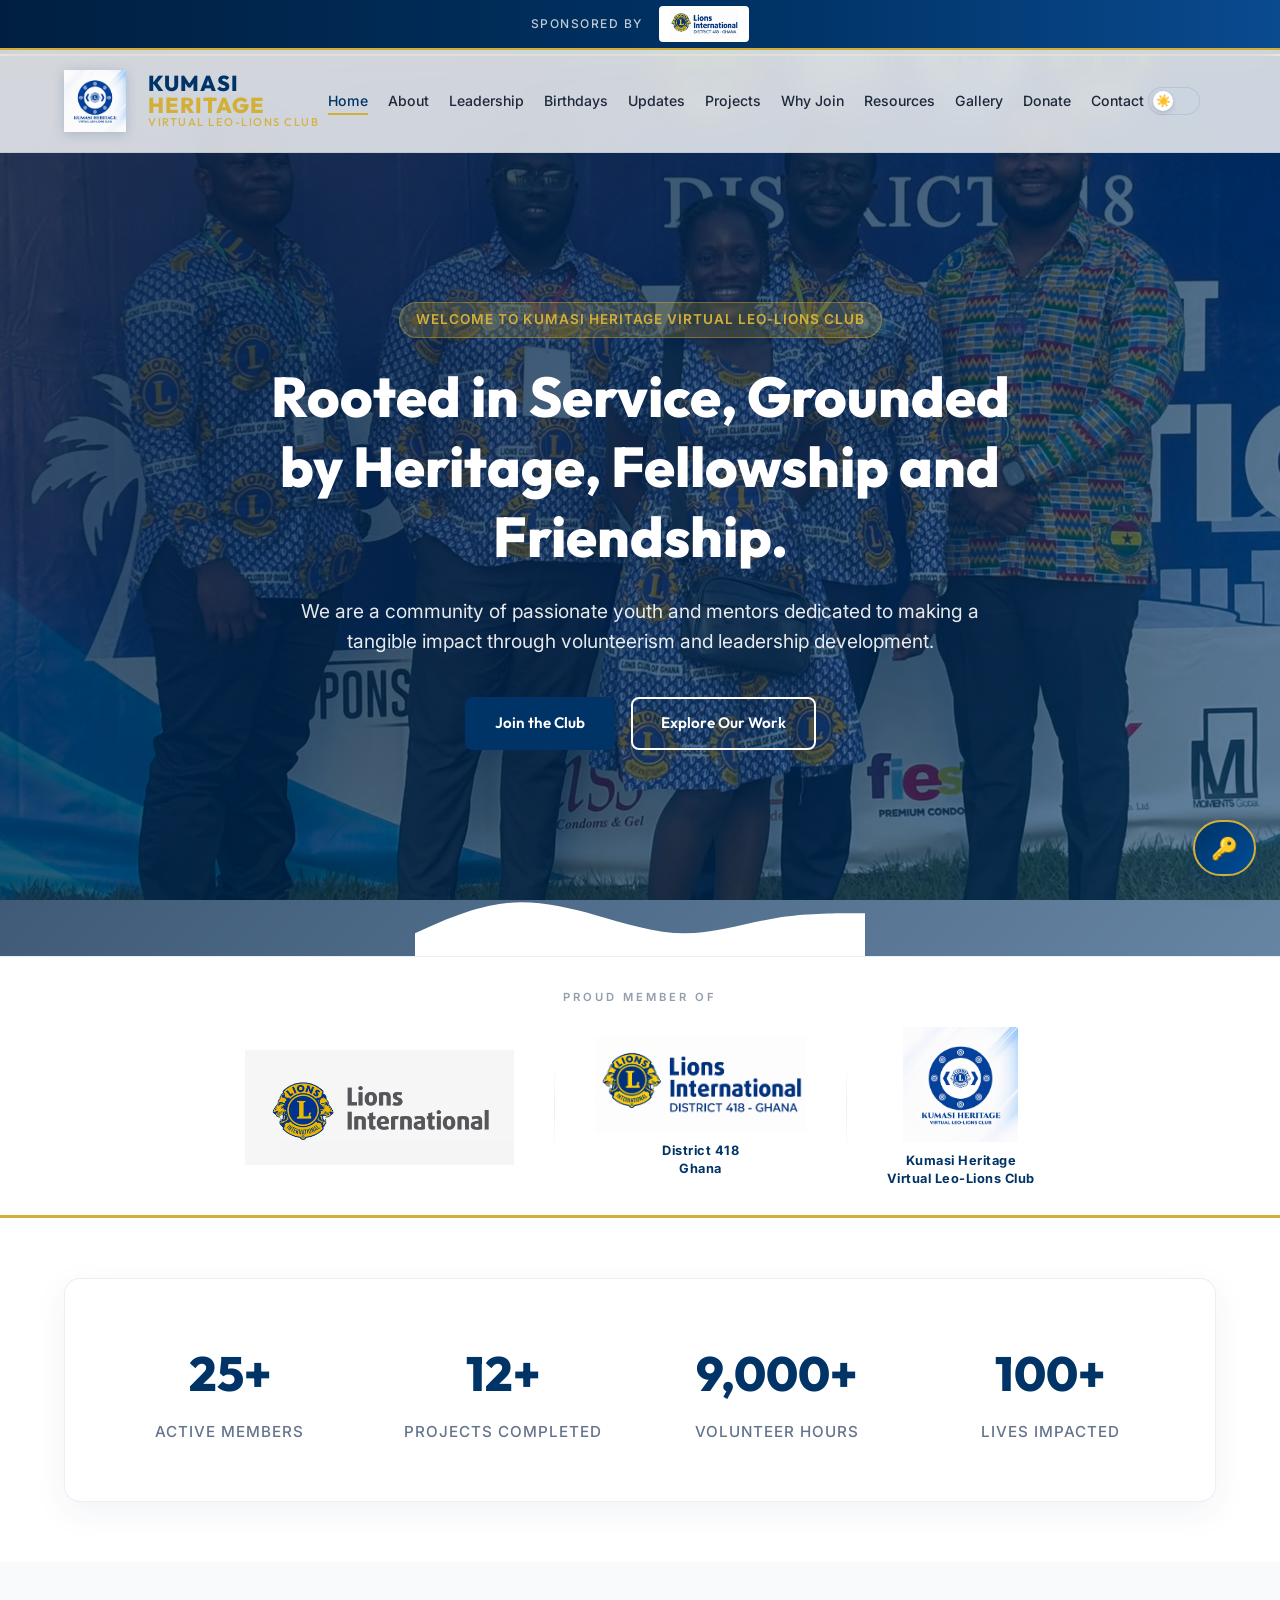
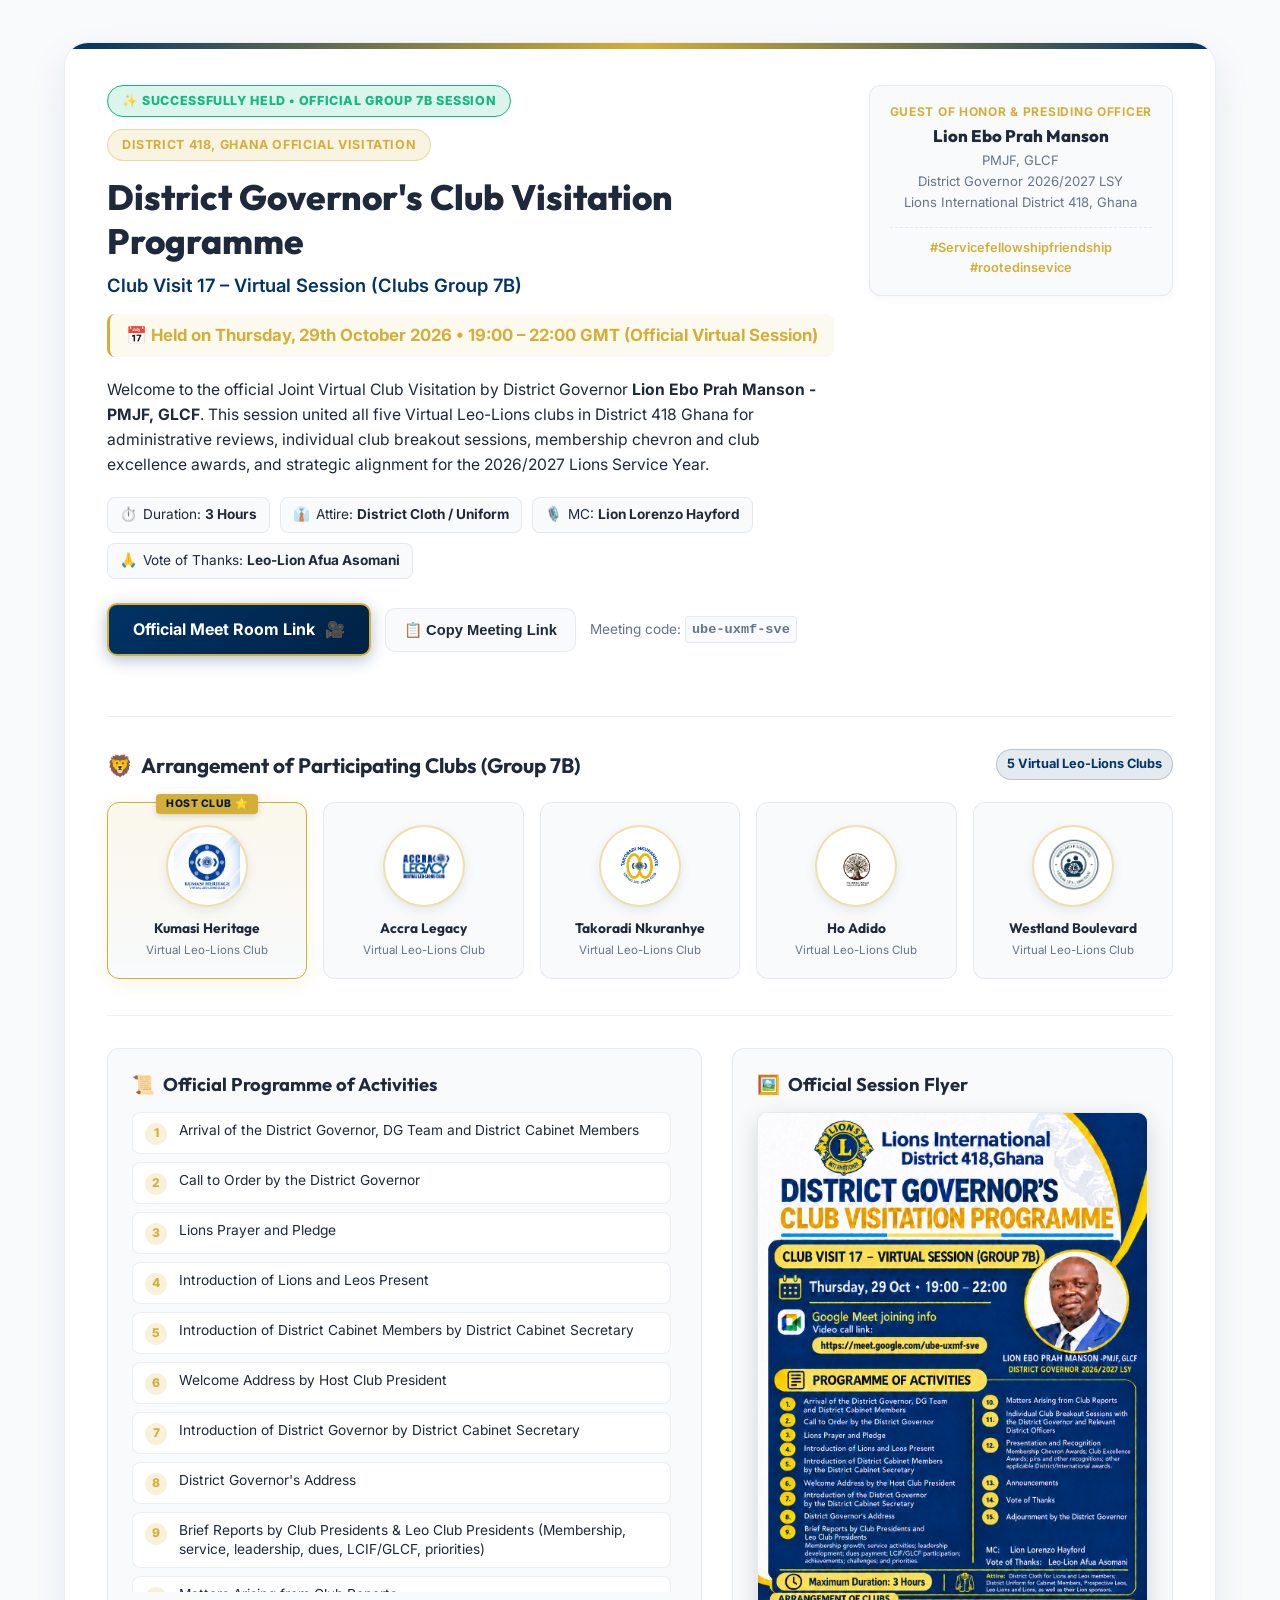
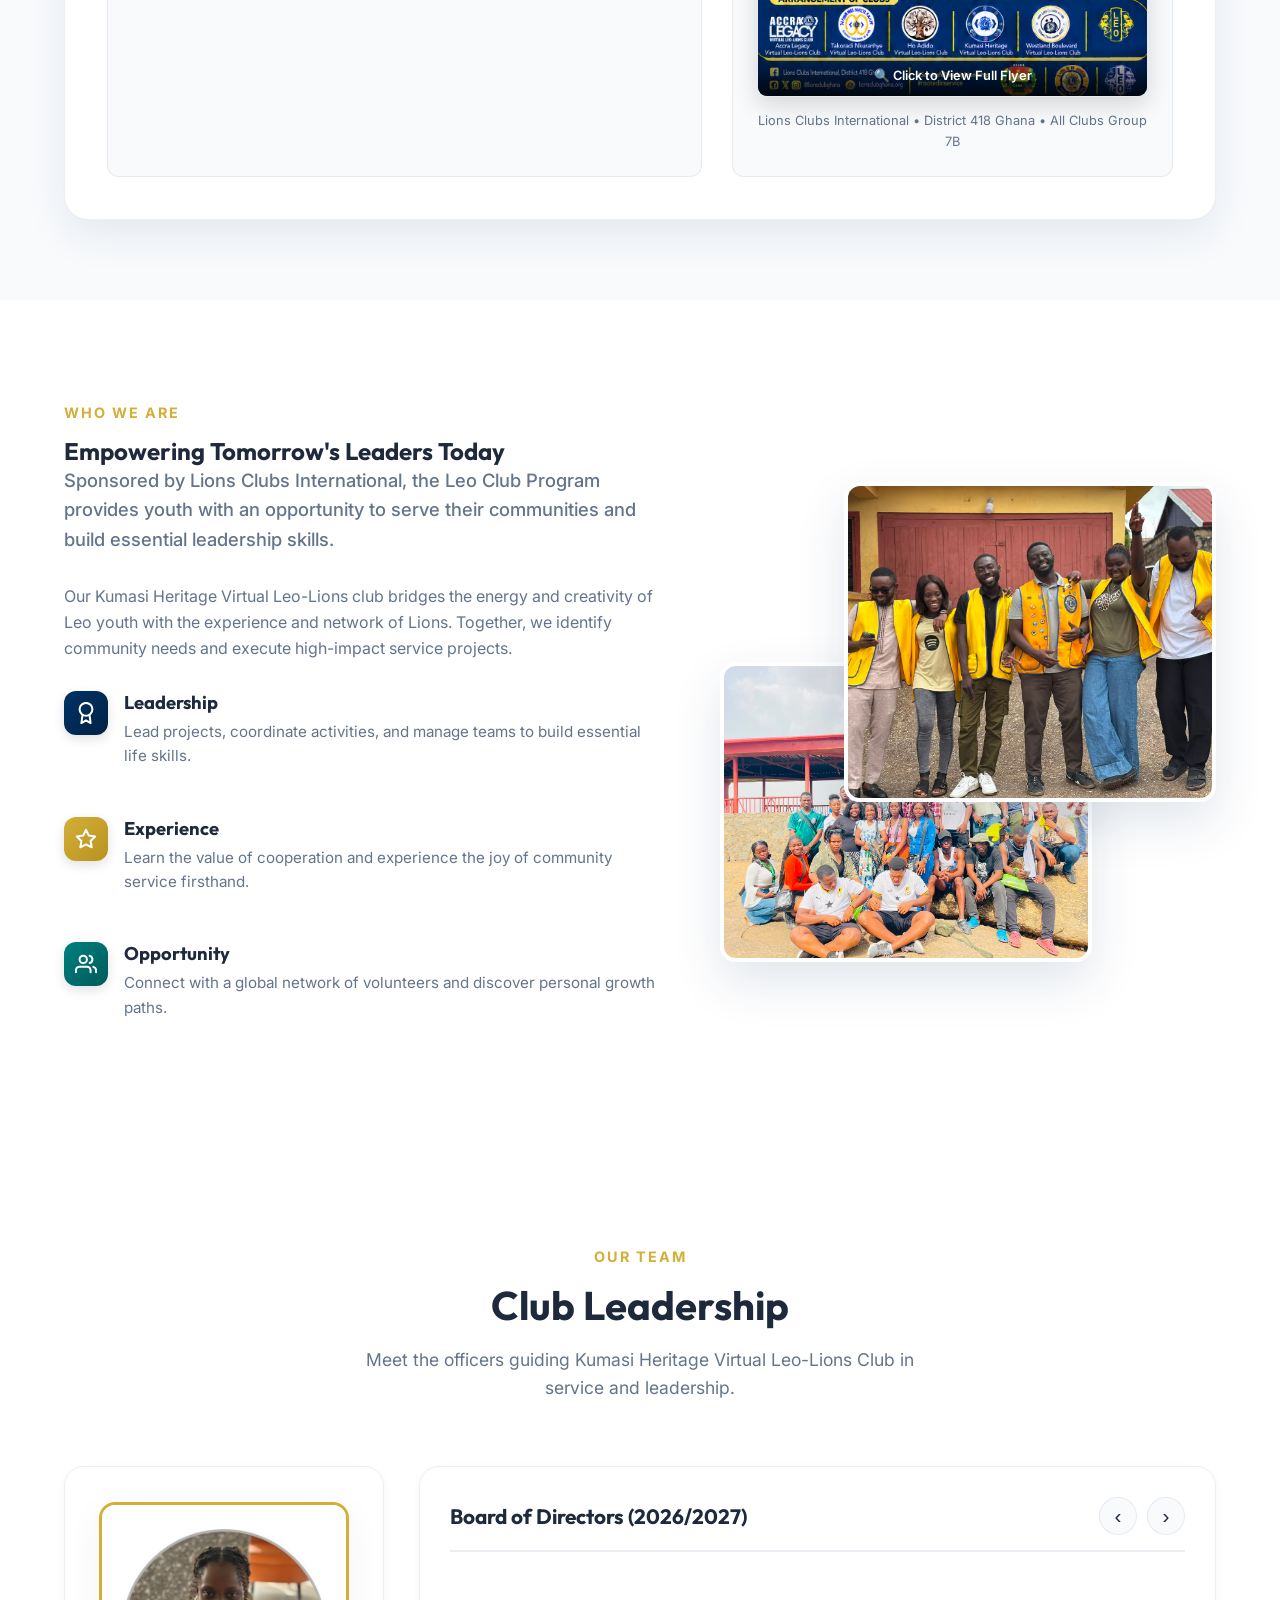
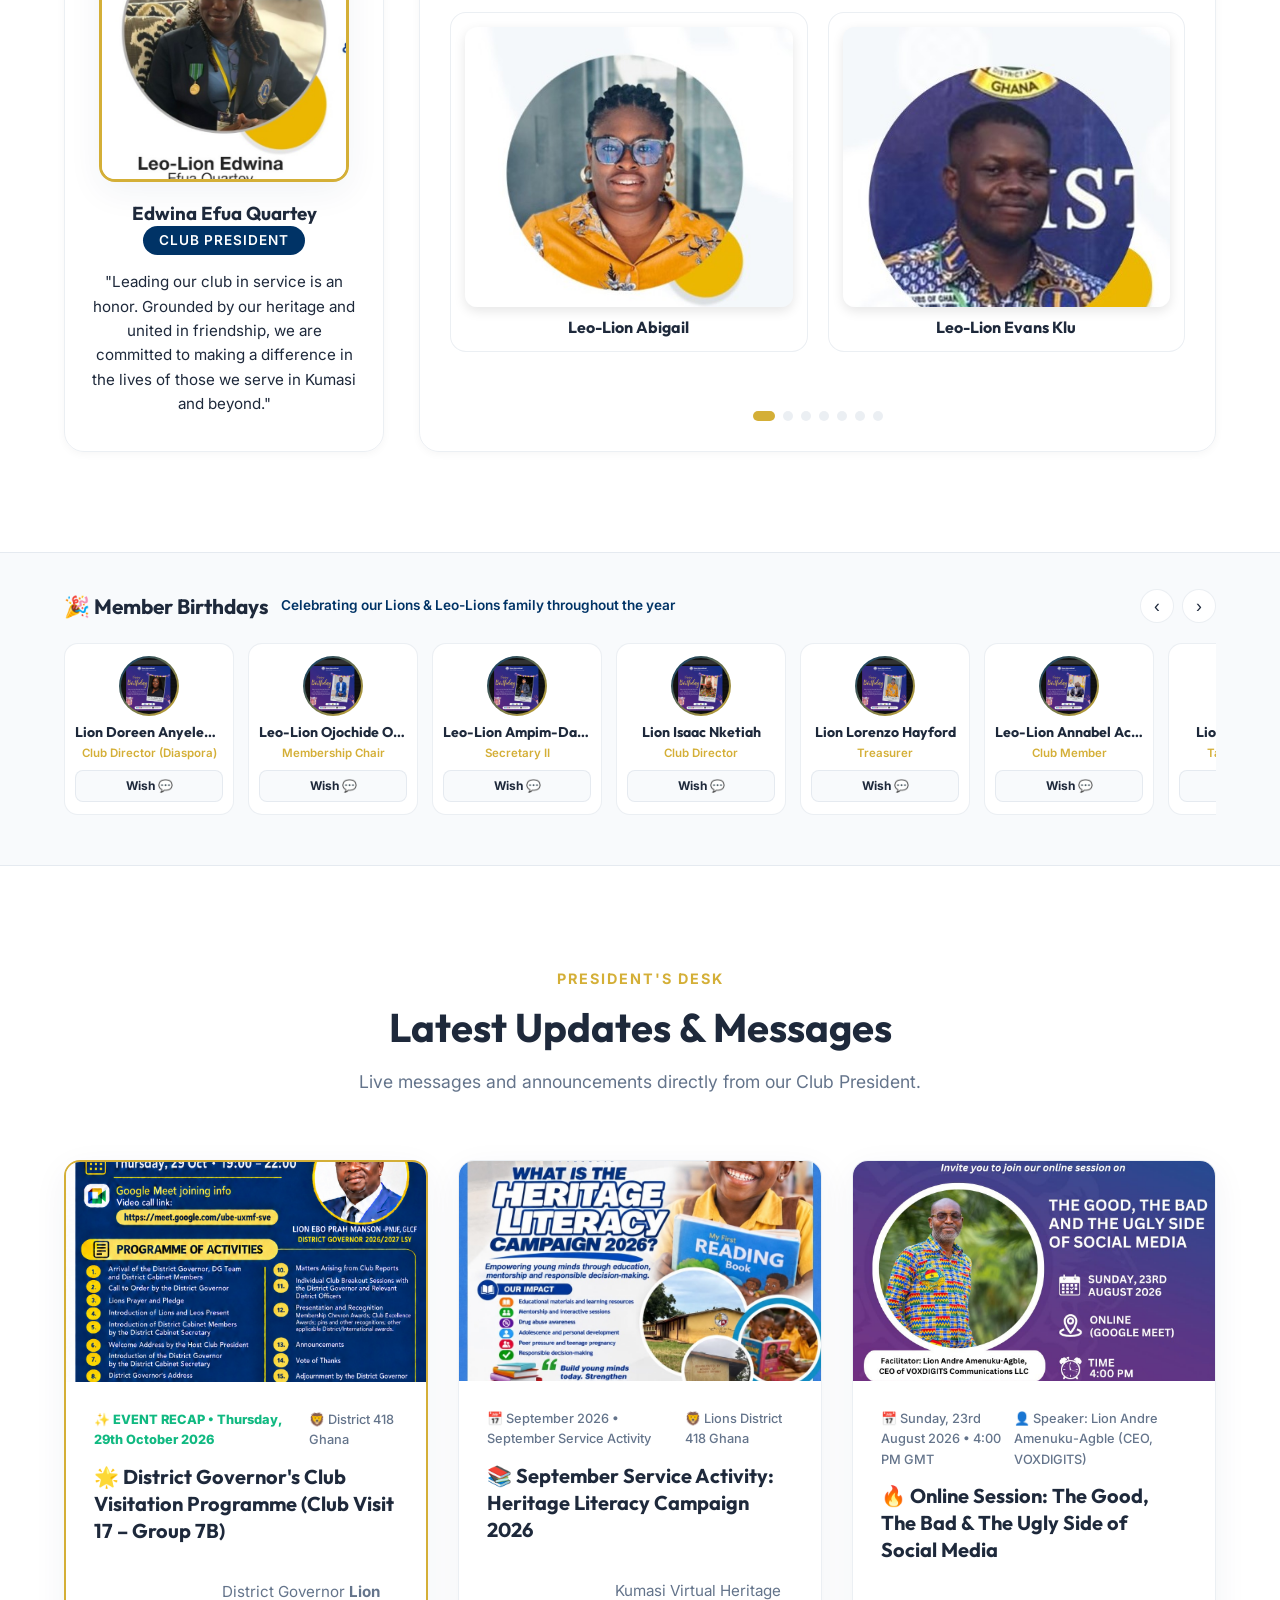
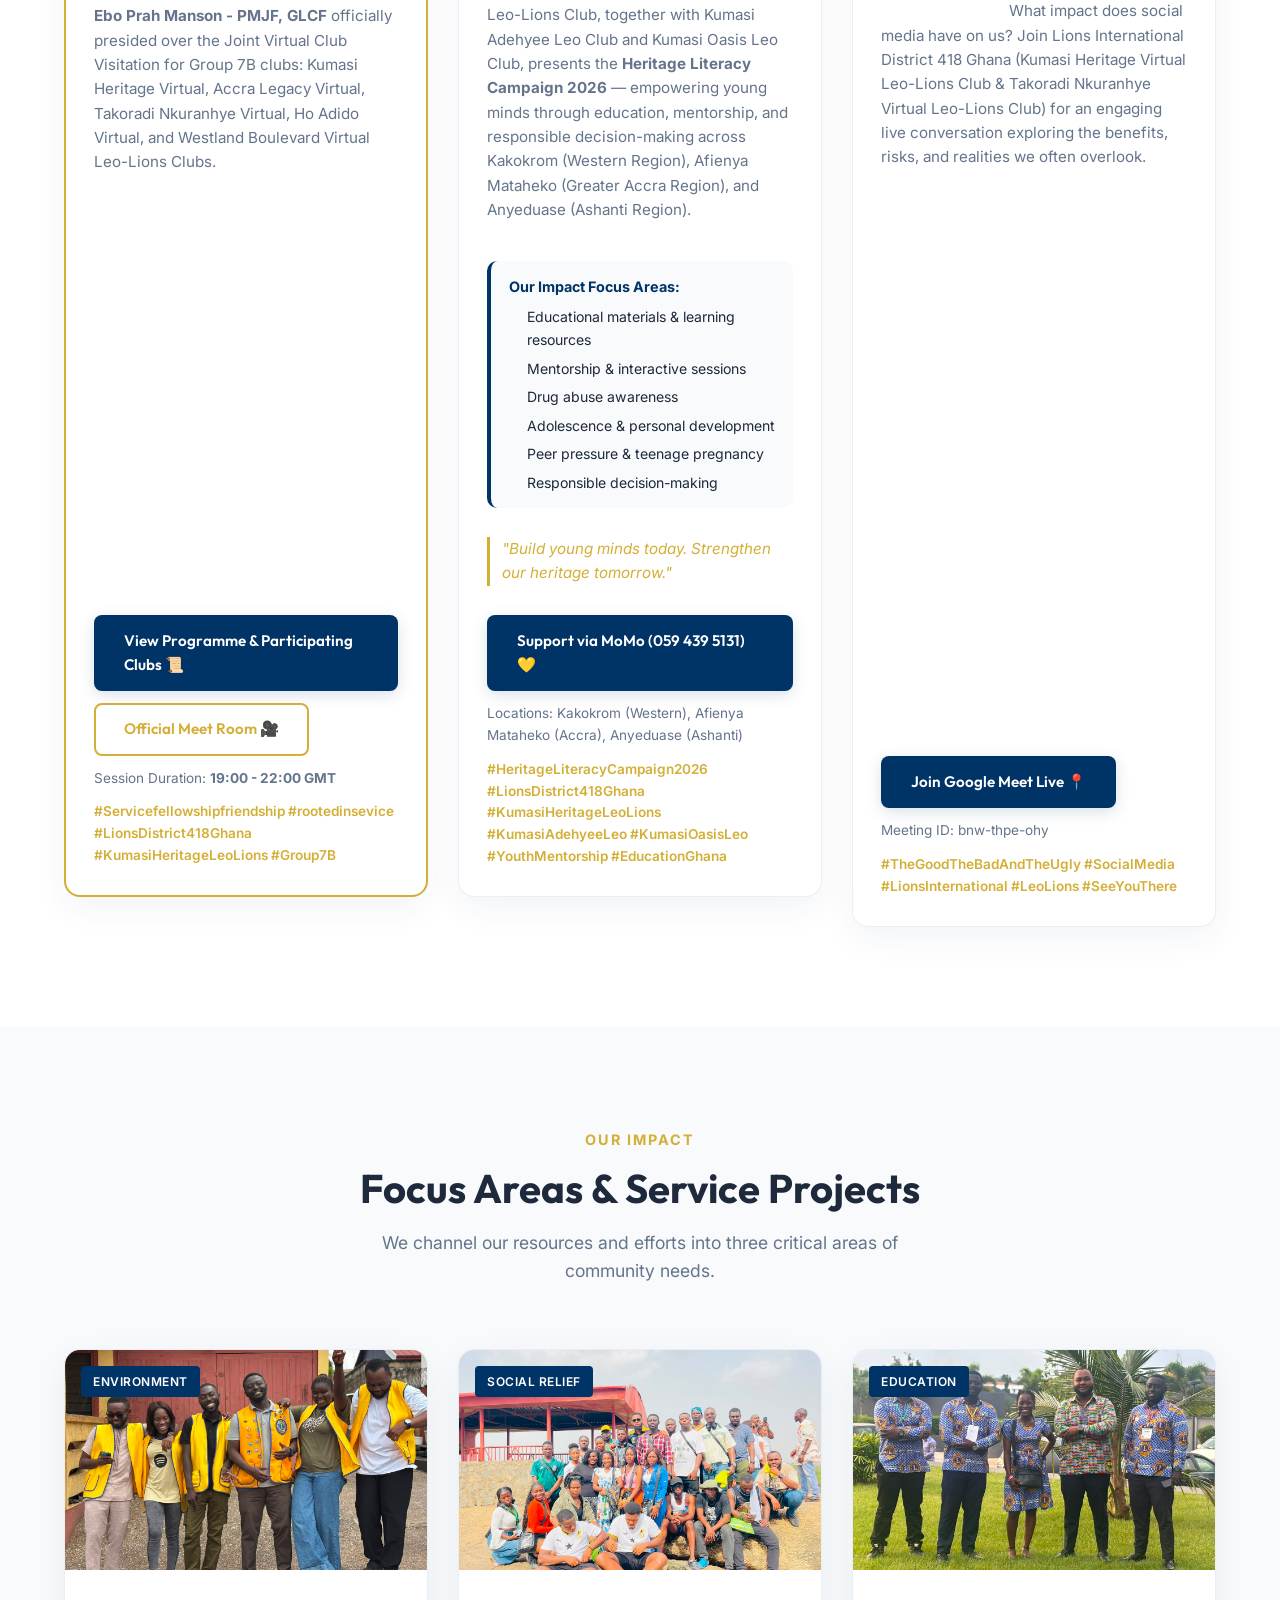
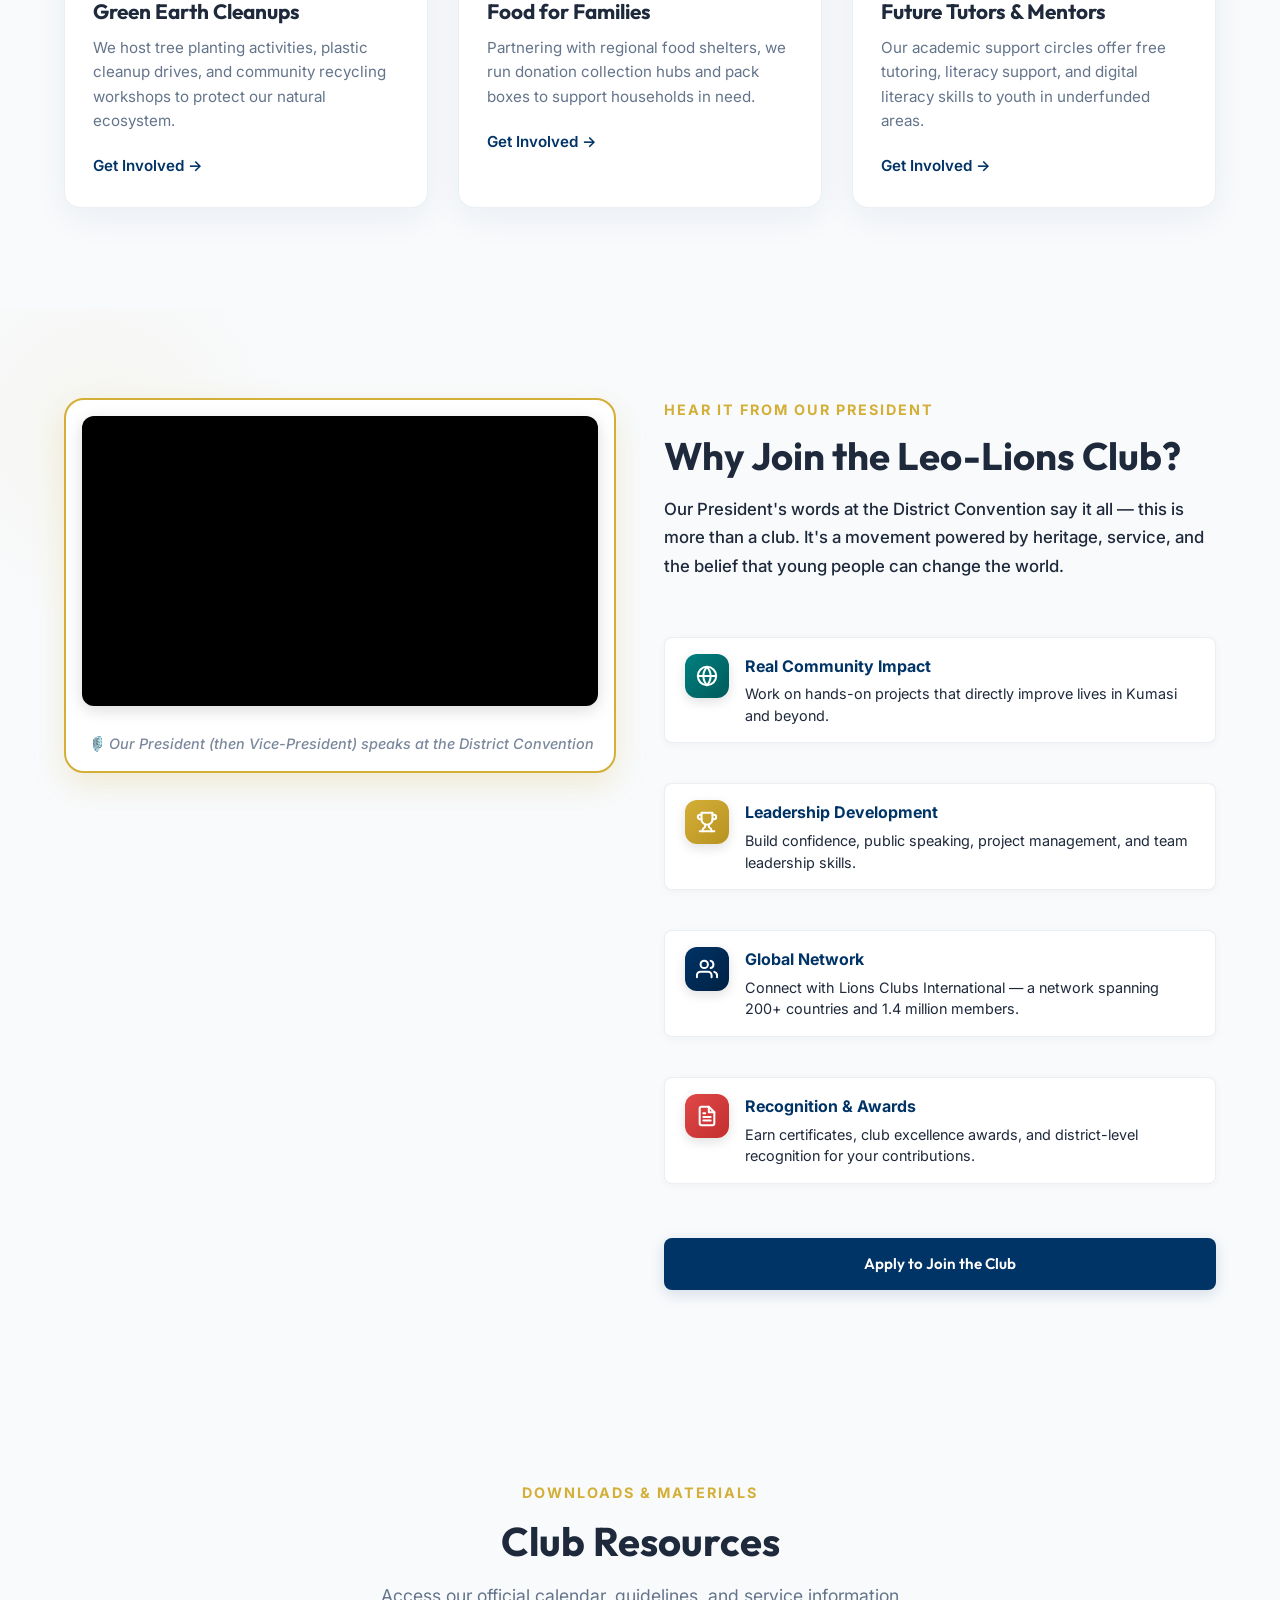
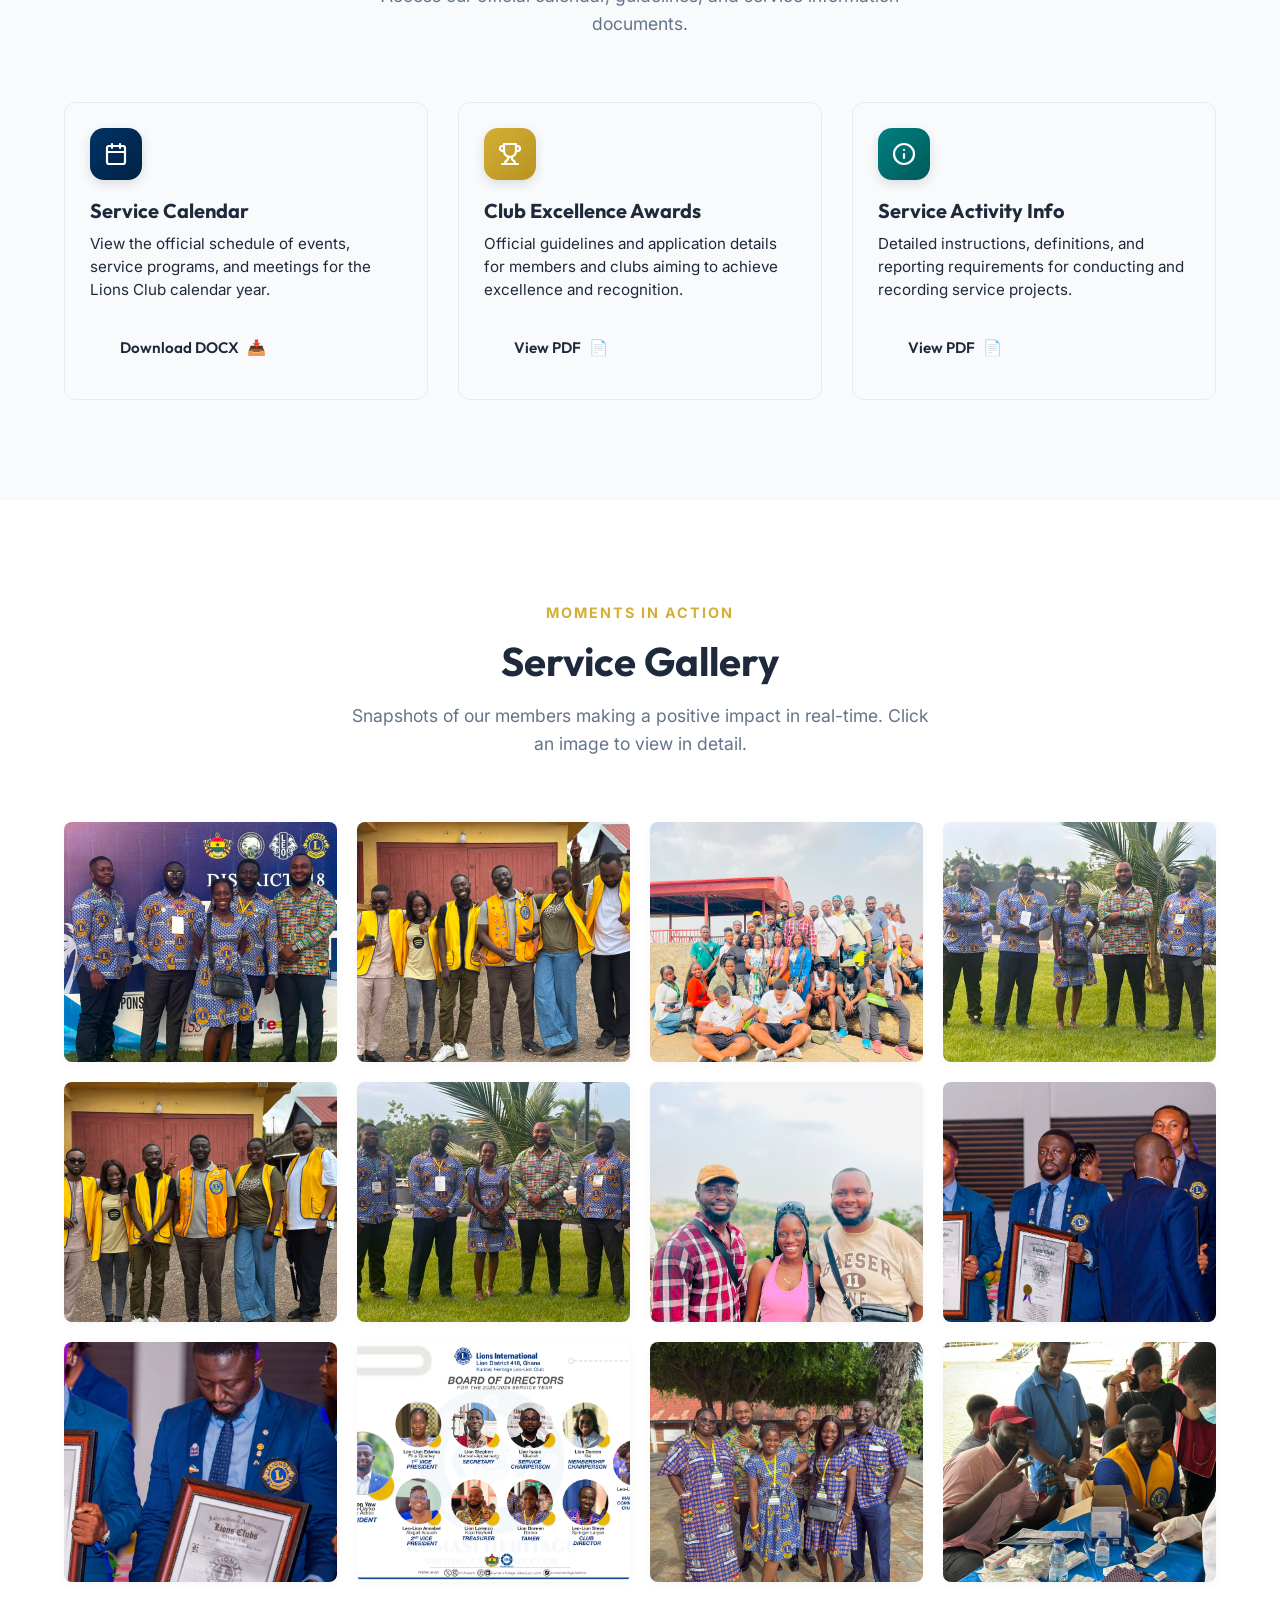
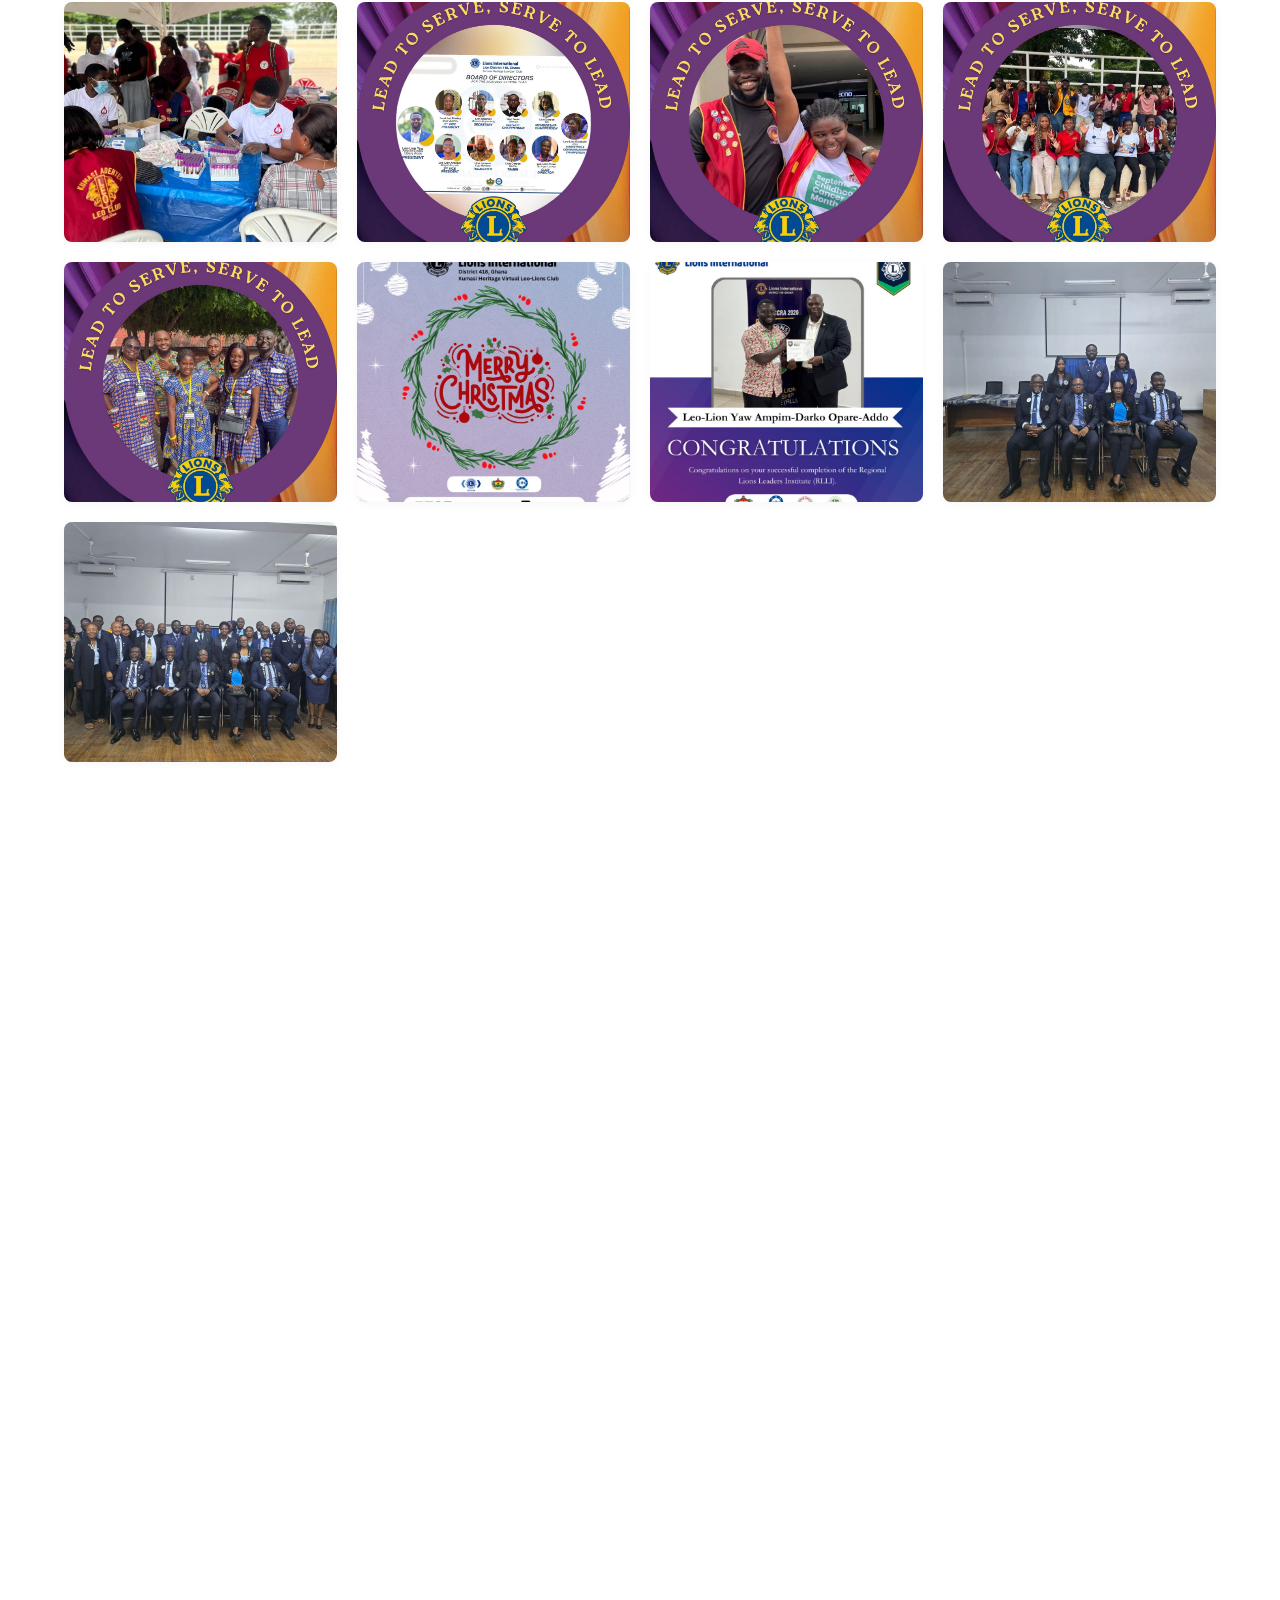
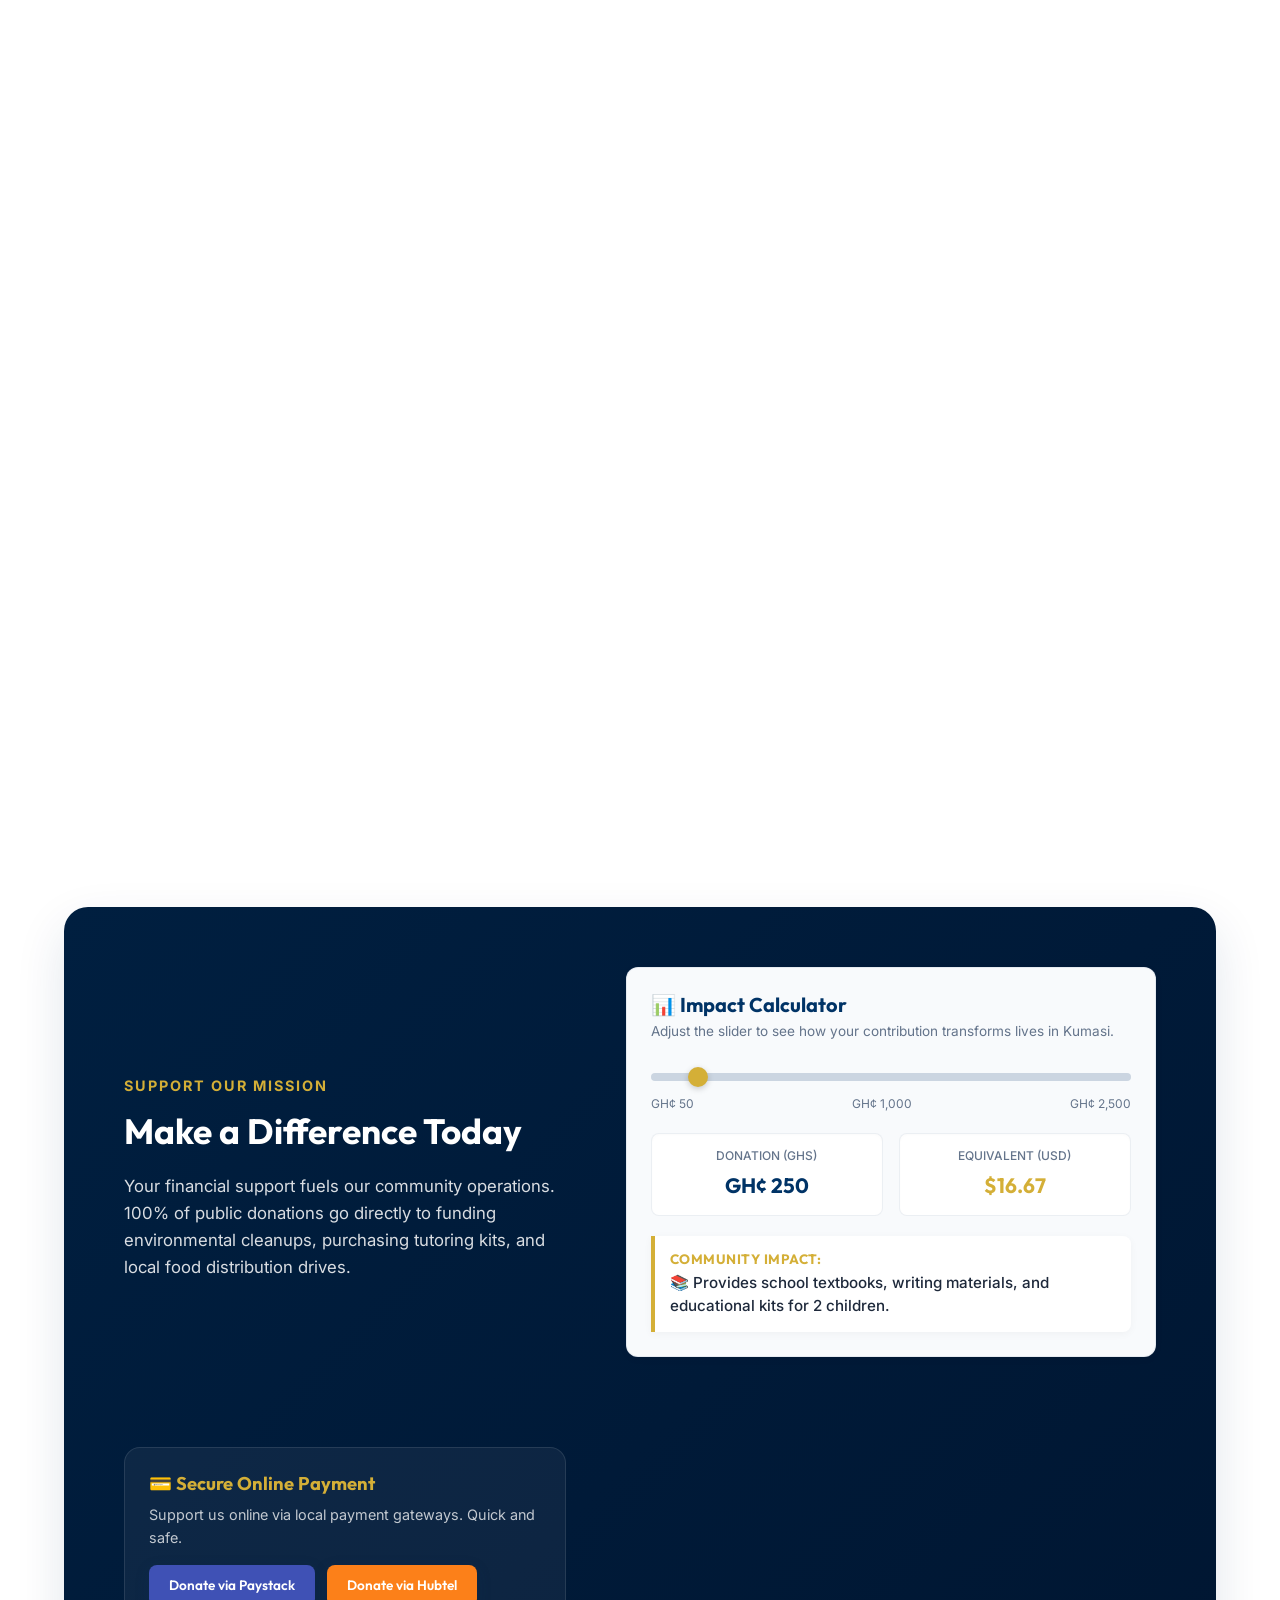
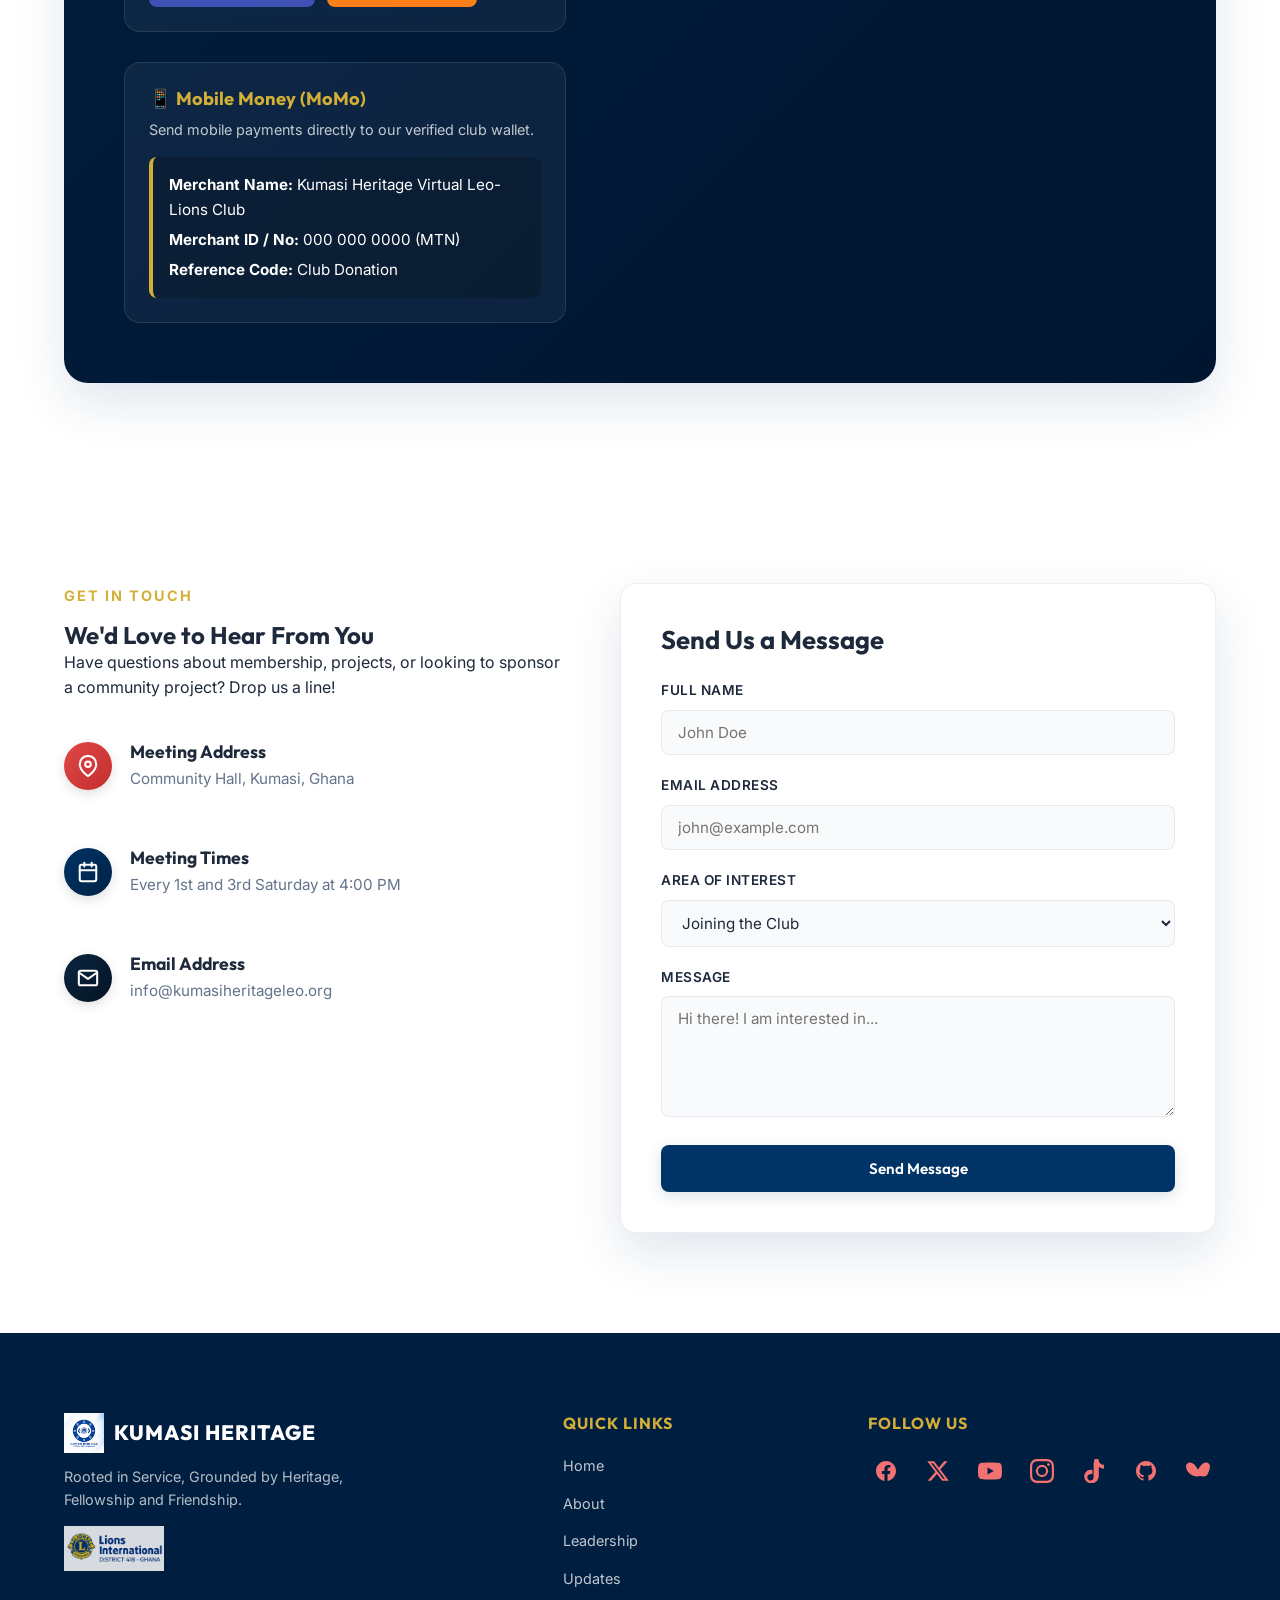
==== commit 210214d7: "feat: Add District Governor Club Visitation Programme (Group 7B) with participating club logos" ====
--- a/index.html
+++ b/index.html
@@ -85,6 +85,25 @@
         </div>
     </div>
 
+    <!-- Event Highlights Top Bar -->
+    <div class="live-broadcast-bar" id="live-broadcast-bar">
+        <div class="live-broadcast-inner">
+            <div style="display: flex; align-items: center; gap: 12px; flex-wrap: wrap;">
+                <span class="live-badge-pulse" style="background: rgba(16, 185, 129, 0.2); border-color: #10b981; color: #a7f3d0;"><span class="pulse-beacon" style="background-color: #10b981; box-shadow: 0 0 0 0 rgba(16, 185, 129, 0.7);"></span> EVENT RECAP</span>
+                <span class="live-broadcast-text">
+                    <strong>District Governor's Club Visitation (Group 7B)</strong> was successfully held on Thursday, 29th Oct 2026!
+                </span>
+            </div>
+            <div class="live-broadcast-actions">
+                <a href="#featured-event" class="live-btn-join">
+                    <span>View Session & Clubs</span> 📜
+                </a>
+                <a href="https://meet.google.com/ube-uxmf-sve" target="_blank" rel="noopener noreferrer" class="live-link-details">Official Room Link 🎥</a>
+            </div>
+        </div>
+    </div>
+
+
     <!-- Navigation Header -->
     <header class="main-header" id="header">
         <div class="header-container">
@@ -212,36 +231,160 @@
             </div>
         </section>
 
-        <!-- Featured Event Section (Takoradi 2026 Convention Promo) -->
+        <!-- Featured Event Section: District Governor's Club Visitation Programme -->
         <section class="featured-event-section id-anchor" id="featured-event">
             <div class="container">
-                <div class="event-banner reveal">
-                    <div class="event-details-col">
-                        <span class="event-badge">Featured Event</span>
-                        <h2>General Assembly 2026</h2>
-                        <p class="event-date">📅 December 1st, 2026</p>
-                        <p class="event-description">Join us for our upcoming General Assembly! We will discuss service
-                            projects for the upcoming quarter, finalize budgets, and coordinate our community outreach
-                            plans. All members and prospective members are welcome.</p>
-                        <div class="event-actions">
-                            <a href="#contact" class="btn btn-primary">RSVP / Contact Us</a>
-                            <a href="#about" class="btn btn-outline"
-                                style="border-color: var(--primary); color: var(--primary);">Learn More</a>
-                        </div>
-                    </div>
-                    <div class="event-timer-col">
-                        <div class="countdown-container">
-                            <h4>Countdown to Convention</h4>
-                            <div class="countdown-grid">
-                                <div class="countdown-item"><span id="days">00</span><label>Days</label></div>
-                                <div class="countdown-item"><span id="hours">00</span><label>Hrs</label></div>
-                                <div class="countdown-item"><span id="minutes">00</span><label>Min</label></div>
-                            </div>
+                <div class="dg-event-card reveal">
+                    <div class="dg-header-grid">
+                        <div>
+                            <div class="dg-event-meta-bar">
+                                <span class="dg-category-badge" style="background: rgba(16, 185, 129, 0.15); border: 1px solid #10b981; color: #10b981; font-weight: 800;">✨ Successfully Held • Official Group 7B Session</span>
+                                <span class="dg-category-badge">District 418, Ghana Official Visitation</span>
+                            </div>
+                            <h2 class="dg-event-title">District Governor's Club Visitation Programme</h2>
+                            <p class="dg-event-subtitle">Club Visit 17 – Virtual Session (Clubs Group 7B)</p>
+                            <div class="dg-event-time">
+                                <span>📅 Held on Thursday, 29th October 2026 • 19:00 – 22:00 GMT (Official Virtual Session)</span>
+                            </div>
+
+                            <p style="color: var(--text-secondary); line-height: 1.6; margin-bottom: 20px; font-size: 0.98rem;">
+                                Welcome to the official Joint Virtual Club Visitation by District Governor <strong>Lion Ebo Prah Manson - PMJF, GLCF</strong>. This session united all five Virtual Leo-Lions clubs in District 418 Ghana for administrative reviews, individual club breakout sessions, membership chevron and club excellence awards, and strategic alignment for the 2026/2027 Lions Service Year.
+                            </p>
+
+                            <!-- Key Information Chips -->
+                            <div class="dg-info-chips">
+                                <div class="dg-chip"><span>⏱️</span> <span>Duration: <strong>3 Hours</strong></span></div>
+                                <div class="dg-chip"><span>👔</span> <span>Attire: <strong>District Cloth / Uniform</strong></span></div>
+                                <div class="dg-chip"><span>🎙️</span> <span>MC: <strong>Lion Lorenzo Hayford</strong></span></div>
+                                <div class="dg-chip"><span>🙏</span> <span>Vote of Thanks: <strong>Leo-Lion Afua Asomani</strong></span></div>
+                            </div>
+
+                            <!-- Live Action Buttons -->
+                            <div class="dg-call-to-actions">
+                                <a href="https://meet.google.com/ube-uxmf-sve" target="_blank" rel="noopener noreferrer" class="btn-meet-live">
+                                    <span>Official Meet Room Link</span> 🎥
+                                </a>
+                                <button type="button" class="btn-copy-code" id="btn-copy-meeting-link" data-link="https://meet.google.com/ube-uxmf-sve">
+                                    <span>📋 Copy Meeting Link</span>
+                                </button>
+                                <span style="font-size: 0.85rem; color: var(--text-muted); display: inline-flex; align-items: center; gap: 4px;">
+                                    Meeting code: <strong style="color: var(--text-primary); font-family: monospace; background: var(--bg-secondary); padding: 2px 6px; border-radius: 4px; border: 1px solid var(--border-color);">ube-uxmf-sve</strong>
+                                </span>
+                            </div>
+                        </div>
+
+                        <!-- Guest of Honor Card -->
+                        <div class="dg-guest-badge">
+                            <div class="dg-guest-label">Guest of Honor & Presiding Officer</div>
+                            <h3 class="dg-guest-name">Lion Ebo Prah Manson</h3>
+                            <p class="dg-guest-title">PMJF, GLCF<br>District Governor 2026/2027 LSY<br>Lions International District 418, Ghana</p>
+                            <div style="margin-top: 14px; padding-top: 10px; border-top: 1px dashed var(--border-color); font-size: 0.8rem; color: var(--accent, #d4af37); font-weight: 600;">
+                                #Servicefellowshipfriendship<br>#rootedinsevice
+                            </div>
+                        </div>
+                    </div>
+
+                    <!-- Participating Clubs (Group 7B) -->
+                    <div class="participating-clubs-box">
+                        <div class="participating-clubs-header">
+                            <h3><span>🦁</span> Arrangement of Participating Clubs (Group 7B)</h3>
+                            <span class="participating-badge">5 Virtual Leo-Lions Clubs</span>
+                        </div>
+                        <div class="clubs-grid-showcase">
+                            <!-- Kumasi Heritage (Host Club) -->
+                            <div class="club-showcase-card host-club">
+                                <span class="host-ribbon">Host Club ⭐</span>
+                                <div class="club-showcase-logo-frame">
+                                    <img src="assets/clubs/kumasi_heritage.png" alt="Kumasi Heritage Virtual Leo-Lions Club Logo" loading="lazy">
+                                </div>
+                                <h4 class="club-showcase-name">Kumasi Heritage</h4>
+                                <span class="club-showcase-role">Virtual Leo-Lions Club</span>
+                            </div>
+
+                            <!-- Accra Legacy -->
+                            <div class="club-showcase-card">
+                                <div class="club-showcase-logo-frame">
+                                    <img src="assets/clubs/accra_legacy_virtual.jpg" alt="Accra Legacy Virtual Leo-Lions Club Logo" loading="lazy">
+                                </div>
+                                <h4 class="club-showcase-name">Accra Legacy</h4>
+                                <span class="club-showcase-role">Virtual Leo-Lions Club</span>
+                            </div>
+
+                            <!-- Takoradi Nkuranhye -->
+                            <div class="club-showcase-card">
+                                <div class="club-showcase-logo-frame">
+                                    <img src="assets/clubs/takoradi_nkuranhye.jpg" alt="Takoradi Nkuranhye Virtual Leo-Lions Club Logo" loading="lazy">
+                                </div>
+                                <h4 class="club-showcase-name">Takoradi Nkuranhye</h4>
+                                <span class="club-showcase-role">Virtual Leo-Lions Club</span>
+                            </div>
+
+                            <!-- Ho Adido -->
+                            <div class="club-showcase-card">
+                                <div class="club-showcase-logo-frame">
+                                    <img src="assets/clubs/ho_adido.jpg" alt="Ho Adido Virtual Leo-Lions Club Logo" loading="lazy">
+                                </div>
+                                <h4 class="club-showcase-name">Ho Adido</h4>
+                                <span class="club-showcase-role">Virtual Leo-Lions Club</span>
+                            </div>
+
+                            <!-- Westland Boulevard -->
+                            <div class="club-showcase-card">
+                                <div class="club-showcase-logo-frame">
+                                    <img src="assets/clubs/westland_boulevard.jpg" alt="Westland Boulevard Virtual Leo-Lions Club Logo" loading="lazy">
+                                </div>
+                                <h4 class="club-showcase-name">Westland Boulevard</h4>
+                                <span class="club-showcase-role">Virtual Leo-Lions Club</span>
+                            </div>
+                        </div>
+                    </div>
+
+                    <!-- Programme of Activities & Flyer Lightbox -->
+                    <div class="dg-event-columns">
+                        <!-- Programme List -->
+                        <div class="programme-container">
+                            <h4 style="font-size: 1.15rem; color: var(--text-primary); margin-bottom: 16px; display: flex; align-items: center; gap: 8px;">
+                                <span>📜</span> Official Programme of Activities
+                            </h4>
+                            <ol class="programme-list">
+                                <li class="programme-item"><span class="programme-num">1</span> <div>Arrival of the District Governor, DG Team and District Cabinet Members</div></li>
+                                <li class="programme-item"><span class="programme-num">2</span> <div>Call to Order by the District Governor</div></li>
+                                <li class="programme-item"><span class="programme-num">3</span> <div>Lions Prayer and Pledge</div></li>
+                                <li class="programme-item"><span class="programme-num">4</span> <div>Introduction of Lions and Leos Present</div></li>
+                                <li class="programme-item"><span class="programme-num">5</span> <div>Introduction of District Cabinet Members by District Cabinet Secretary</div></li>
+                                <li class="programme-item"><span class="programme-num">6</span> <div>Welcome Address by Host Club President</div></li>
+                                <li class="programme-item"><span class="programme-num">7</span> <div>Introduction of District Governor by District Cabinet Secretary</div></li>
+                                <li class="programme-item"><span class="programme-num">8</span> <div>District Governor's Address</div></li>
+                                <li class="programme-item"><span class="programme-num">9</span> <div>Brief Reports by Club Presidents & Leo Club Presidents (Membership, service, leadership, dues, LCIF/GLCF, priorities)</div></li>
+                                <li class="programme-item"><span class="programme-num">10</span> <div>Matters Arising from Club Reports</div></li>
+                                <li class="programme-item"><span class="programme-num">11</span> <div>Individual Club Breakout Sessions with District Governor & Cabinet Officers</div></li>
+                                <li class="programme-item"><span class="programme-num">12</span> <div>Presentation and Recognition (Chevron Awards, Club Excellence Awards, Pins)</div></li>
+                                <li class="programme-item"><span class="programme-num">13</span> <div>Announcements</div></li>
+                                <li class="programme-item"><span class="programme-num">14</span> <div>Vote of Thanks (Leo-Lion Afua Asomani)</div></li>
+                                <li class="programme-item"><span class="programme-num">15</span> <div>Adjournment by District Governor</div></li>
+                            </ol>
+                        </div>
+
+                        <!-- Flyer Preview with Lightbox -->
+                        <div class="flyer-preview-container">
+                            <h4 style="font-size: 1.15rem; color: var(--text-primary); margin-bottom: 16px; align-self: flex-start; display: flex; align-items: center; gap: 8px;">
+                                <span>🖼️</span> Official Session Flyer
+                            </h4>
+                            <div class="flyer-preview-wrapper" id="dg-flyer-trigger">
+                                <img src="assets/events/district_governor_visitation_2026.png" alt="District Governor's Club Visitation Programme Group 7B Official Flyer" loading="lazy">
+                                <div class="flyer-overlay-hint">
+                                    <span>🔍 Click to View Full Flyer</span>
+                                </div>
+                            </div>
+                            <p style="font-size: 0.8rem; color: var(--text-muted); margin-top: 14px;">
+                                Lions Clubs International • District 418 Ghana • All Clubs Group 7B
+                            </p>
                         </div>
                     </div>
                 </div>
             </div>
         </section>
+
 
         <!-- About Us Section -->
         <section class="about-section id-anchor" id="about">
@@ -626,8 +769,36 @@
                 </div>
 
                 <div class="updates-feed" id="updates-feed-container">
+                    <div class="update-card featured-event-card" style="margin-bottom: 30px; border: 2px solid var(--accent, #d4af37);">
+                        <img src="assets/events/district_governor_visitation_2026.png" class="update-card-img" alt="District Governor's Club Visitation Programme Group 7B Official Flyer">
+                        <div class="update-card-body">
+                            <div class="update-card-meta">
+                                <span style="color: #10b981; font-weight: 800;">✨ EVENT RECAP • Thursday, 29th October 2026</span>
+                                <span>🦁 District 418 Ghana</span>
+                            </div>
+                            <h3 class="update-card-title">🌟 District Governor's Club Visitation Programme (Club Visit 17 – Group 7B)</h3>
+                            <p class="update-card-text">
+                                District Governor <strong>Lion Ebo Prah Manson - PMJF, GLCF</strong> officially presided over the Joint Virtual Club Visitation for Group 7B clubs: Kumasi Heritage Virtual, Accra Legacy Virtual, Takoradi Nkuranhye Virtual, Ho Adido Virtual, and Westland Boulevard Virtual Leo-Lions Clubs.
+                            </p>
+                            
+                            <div class="update-card-actions" style="margin-top: 15px; display: flex; gap: 12px; align-items: center; flex-wrap: wrap;">
+                                <a href="#featured-event" class="btn btn-primary btn-sm">
+                                    View Programme & Participating Clubs 📜
+                                </a>
+                                <a href="https://meet.google.com/ube-uxmf-sve" target="_blank" rel="noopener noreferrer" class="btn btn-outline btn-sm" style="border-color: var(--accent); color: var(--accent);">
+                                    Official Meet Room 🎥
+                                </a>
+                                <span style="font-size: 0.85rem; color: var(--text-muted);">Session Duration: <strong>19:00 - 22:00 GMT</strong></span>
+                            </div>
+                            <div class="update-card-hashtags" style="margin-top: 12px; font-size: 0.85rem; color: var(--accent, #d4af37); font-weight: 600;">
+                                #Servicefellowshipfriendship #rootedinsevice #LionsDistrict418Ghana #KumasiHeritageLeoLions #Group7B
+                            </div>
+                        </div>
+                    </div>
+
                     <div class="update-card featured-event-card" style="margin-bottom: 30px;">
                         <img src="assets/events/heritage_literacy_campaign_2026.jpg" class="update-card-img" alt="Heritage Literacy Campaign 2026 Flyer">
+
                         <div class="update-card-body">
                             <div class="update-card-meta">
                                 <span>📅 September 2026 • September Service Activity</span>
@@ -1420,6 +1591,9 @@
         <span class="arrow-up">▲</span>
     </a>
 
+    <!-- Toast Notification Container -->
+    <div id="site-toast-container" class="site-toast-container" aria-live="polite"></div>
+
     <!-- JS Scripts -->
     <script src="firebase-config.js?v=2"></script>
     <script src="app.js"></script>
--- a/styles.css
+++ b/styles.css
@@ -3188,4 +3188,637 @@
     border-color: var(--accent);
 }
 
-
+/* ==========================================================================
+   Live Event & District Governor Visitation Programme Styles
+   ========================================================================== */
+
+/* Top Live Event Announcement Bar */
+.live-broadcast-bar {
+    background: linear-gradient(90deg, #001a38 0%, #003366 50%, #001f3f 100%);
+    border-bottom: 2px solid var(--accent, #d4af37);
+    color: #ffffff;
+    padding: 10px 16px;
+    position: relative;
+    z-index: 100;
+    font-size: 0.9rem;
+    box-shadow: 0 4px 15px rgba(0, 0, 0, 0.25);
+}
+
+.live-broadcast-inner {
+    max-width: 1200px;
+    margin: 0 auto;
+    display: flex;
+    align-items: center;
+    justify-content: space-between;
+    gap: 16px;
+    flex-wrap: wrap;
+}
+
+.live-badge-pulse {
+    display: inline-flex;
+    align-items: center;
+    gap: 8px;
+    background: rgba(239, 68, 68, 0.2);
+    border: 1px solid #ef4444;
+    color: #fca5a5;
+    padding: 4px 12px;
+    border-radius: 9999px;
+    font-size: 0.76rem;
+    font-weight: 800;
+    letter-spacing: 0.08em;
+    text-transform: uppercase;
+    flex-shrink: 0;
+}
+
+.pulse-beacon {
+    width: 8px;
+    height: 8px;
+    background-color: #ef4444;
+    border-radius: 50%;
+    box-shadow: 0 0 0 0 rgba(239, 68, 68, 0.7);
+    animation: beacon-pulse 1.8s infinite;
+}
+
+@keyframes beacon-pulse {
+    0% {
+        transform: scale(0.95);
+        box-shadow: 0 0 0 0 rgba(239, 68, 68, 0.7);
+    }
+    70% {
+        transform: scale(1.15);
+        box-shadow: 0 0 0 9px rgba(239, 68, 68, 0);
+    }
+    100% {
+        transform: scale(0.95);
+        box-shadow: 0 0 0 0 rgba(239, 68, 68, 0);
+    }
+}
+
+.live-broadcast-text {
+    flex: 1;
+    min-width: 260px;
+    color: #e2e8f0;
+    font-size: 0.88rem;
+}
+
+.live-broadcast-text strong {
+    color: #ffffff;
+}
+
+.live-broadcast-actions {
+    display: flex;
+    align-items: center;
+    gap: 12px;
+    flex-shrink: 0;
+}
+
+.live-btn-join {
+    background: linear-gradient(135deg, #d4af37, #f59e0b);
+    color: #001a38 !important;
+    font-weight: 800;
+    padding: 6px 16px;
+    border-radius: 6px;
+    font-size: 0.85rem;
+    display: inline-flex;
+    align-items: center;
+    gap: 6px;
+    transition: all 0.25s ease;
+    box-shadow: 0 2px 8px rgba(212, 175, 55, 0.4);
+    text-decoration: none;
+}
+
+.live-btn-join:hover {
+    transform: translateY(-2px);
+    box-shadow: 0 4px 14px rgba(212, 175, 55, 0.6);
+    color: #000000 !important;
+}
+
+.live-link-details {
+    color: #cbd5e1;
+    font-size: 0.82rem;
+    text-decoration: underline;
+    transition: color 0.2s;
+}
+
+.live-link-details:hover {
+    color: #ffffff;
+}
+
+/* Featured Event Section Enhancements */
+.dg-event-card {
+    background: var(--card-bg);
+    border: 1px solid var(--border-color);
+    border-radius: var(--radius-lg, 16px);
+    padding: 42px;
+    box-shadow: 0 16px 40px rgba(0, 51, 102, 0.08);
+    position: relative;
+    overflow: hidden;
+}
+
+.dg-event-card::before {
+    content: '';
+    position: absolute;
+    top: 0;
+    left: 0;
+    right: 0;
+    height: 6px;
+    background: linear-gradient(90deg, var(--primary, #003366), var(--accent, #d4af37), #003366);
+}
+
+.dg-header-grid {
+    display: grid;
+    grid-template-columns: 1fr auto;
+    gap: 30px;
+    align-items: start;
+    margin-bottom: 26px;
+}
+
+.dg-event-meta-bar {
+    display: flex;
+    align-items: center;
+    gap: 12px;
+    flex-wrap: wrap;
+    margin-bottom: 14px;
+}
+
+.dg-live-badge {
+    display: inline-flex;
+    align-items: center;
+    gap: 8px;
+    background: rgba(239, 68, 68, 0.12);
+    border: 1px solid rgba(239, 68, 68, 0.4);
+    color: #ef4444;
+    padding: 5px 14px;
+    border-radius: 9999px;
+    font-size: 0.78rem;
+    font-weight: 800;
+    text-transform: uppercase;
+    letter-spacing: 0.05em;
+}
+
+.dg-category-badge {
+    background: rgba(212, 175, 55, 0.15);
+    border: 1px solid rgba(212, 175, 55, 0.4);
+    color: var(--accent, #d4af37);
+    padding: 5px 14px;
+    border-radius: 9999px;
+    font-size: 0.78rem;
+    font-weight: 700;
+    text-transform: uppercase;
+    letter-spacing: 0.05em;
+}
+
+.dg-event-title {
+    font-size: 2.2rem;
+    font-weight: 800;
+    color: var(--text-primary);
+    line-height: 1.25;
+    margin-bottom: 8px;
+}
+
+.dg-event-subtitle {
+    font-size: 1.15rem;
+    font-weight: 600;
+    color: var(--primary, #003366);
+    margin-bottom: 14px;
+}
+
+.dg-event-time {
+    display: inline-flex;
+    align-items: center;
+    gap: 8px;
+    font-size: 1.05rem;
+    font-weight: 700;
+    color: var(--accent, #d4af37);
+    background: rgba(212, 175, 55, 0.08);
+    padding: 8px 16px;
+    border-radius: 8px;
+    border-left: 3px solid var(--accent, #d4af37);
+    margin-bottom: 20px;
+}
+
+.dg-info-chips {
+    display: flex;
+    flex-wrap: wrap;
+    gap: 10px;
+    margin-bottom: 24px;
+}
+
+.dg-chip {
+    background: var(--bg-secondary);
+    border: 1px solid var(--border-color);
+    padding: 6px 12px;
+    border-radius: 8px;
+    font-size: 0.85rem;
+    color: var(--text-secondary);
+    display: inline-flex;
+    align-items: center;
+    gap: 6px;
+}
+
+.dg-chip strong {
+    color: var(--text-primary);
+}
+
+.dg-call-to-actions {
+    display: flex;
+    gap: 14px;
+    align-items: center;
+    flex-wrap: wrap;
+    margin-bottom: 24px;
+}
+
+.btn-meet-live {
+    background: linear-gradient(135deg, #003366 0%, #002244 100%);
+    color: #ffffff !important;
+    border: 2px solid var(--accent, #d4af37);
+    font-weight: 700;
+    padding: 12px 24px;
+    border-radius: 10px;
+    font-size: 1rem;
+    display: inline-flex;
+    align-items: center;
+    gap: 10px;
+    box-shadow: 0 4px 16px rgba(0, 51, 102, 0.3);
+    transition: all 0.25s ease;
+    text-decoration: none;
+}
+
+.btn-meet-live:hover {
+    background: var(--accent, #d4af37);
+    color: #001a38 !important;
+    transform: translateY(-2px);
+    box-shadow: 0 6px 20px rgba(212, 175, 55, 0.4);
+}
+
+.btn-copy-code {
+    background: var(--bg-secondary);
+    color: var(--text-primary);
+    border: 1px solid var(--border-color);
+    font-weight: 600;
+    padding: 12px 18px;
+    border-radius: 10px;
+    font-size: 0.92rem;
+    display: inline-flex;
+    align-items: center;
+    gap: 8px;
+    cursor: pointer;
+    transition: all 0.2s ease;
+}
+
+.btn-copy-code:hover {
+    border-color: var(--accent, #d4af37);
+    color: var(--accent, #d4af37);
+}
+
+/* Guest Officer Card */
+.dg-guest-badge {
+    background: var(--bg-secondary);
+    border: 1px solid var(--border-color);
+    border-radius: 12px;
+    padding: 16px 20px;
+    text-align: center;
+    min-width: 240px;
+    box-shadow: var(--shadow-sm);
+}
+
+.dg-guest-label {
+    font-size: 0.75rem;
+    font-weight: 700;
+    text-transform: uppercase;
+    color: var(--accent, #d4af37);
+    letter-spacing: 0.06em;
+    margin-bottom: 4px;
+}
+
+.dg-guest-name {
+    font-size: 1.05rem;
+    font-weight: 800;
+    color: var(--text-primary);
+    margin: 0 0 4px 0;
+}
+
+.dg-guest-title {
+    font-size: 0.82rem;
+    color: var(--text-muted);
+    margin: 0;
+}
+
+/* Participating Clubs Section */
+.participating-clubs-box {
+    margin-top: 36px;
+    padding-top: 32px;
+    border-top: 1px solid var(--border-color);
+}
+
+.participating-clubs-header {
+    display: flex;
+    justify-content: space-between;
+    align-items: center;
+    margin-bottom: 22px;
+    flex-wrap: wrap;
+    gap: 10px;
+}
+
+.participating-clubs-header h3 {
+    font-size: 1.3rem;
+    color: var(--text-primary);
+    display: flex;
+    align-items: center;
+    gap: 8px;
+    margin: 0;
+}
+
+.participating-badge {
+    font-size: 0.8rem;
+    font-weight: 700;
+    background: rgba(0, 51, 102, 0.1);
+    color: var(--primary, #003366);
+    padding: 4px 10px;
+    border-radius: 20px;
+    border: 1px solid rgba(0, 51, 102, 0.2);
+}
+
+.clubs-grid-showcase {
+    display: grid;
+    grid-template-columns: repeat(5, 1fr);
+    gap: 16px;
+}
+
+.club-showcase-card {
+    background: var(--bg-secondary);
+    border: 1px solid var(--border-color);
+    border-radius: 12px;
+    padding: 22px 14px 18px;
+    text-align: center;
+    display: flex;
+    flex-direction: column;
+    align-items: center;
+    transition: all 0.3s ease;
+    position: relative;
+}
+
+.club-showcase-card:hover {
+    transform: translateY(-5px);
+    border-color: var(--accent, #d4af37);
+    box-shadow: 0 10px 24px rgba(0, 51, 102, 0.12);
+}
+
+.club-showcase-card.host-club {
+    background: linear-gradient(180deg, rgba(212, 175, 55, 0.1) 0%, var(--bg-secondary) 100%);
+    border-color: var(--accent, #d4af37);
+    box-shadow: 0 4px 18px rgba(212, 175, 55, 0.15);
+}
+
+.host-ribbon {
+    position: absolute;
+    top: -9px;
+    background: var(--accent, #d4af37);
+    color: #001a38;
+    font-size: 0.65rem;
+    font-weight: 800;
+    text-transform: uppercase;
+    padding: 2px 10px;
+    border-radius: 4px;
+    letter-spacing: 0.05em;
+    box-shadow: 0 2px 6px rgba(0, 0, 0, 0.15);
+}
+
+.club-showcase-logo-frame {
+    width: 82px;
+    height: 82px;
+    border-radius: 50%;
+    background: #ffffff;
+    display: flex;
+    align-items: center;
+    justify-content: center;
+    margin-bottom: 12px;
+    padding: 6px;
+    border: 2px solid rgba(212, 175, 55, 0.4);
+    box-shadow: 0 4px 12px rgba(0, 0, 0, 0.08);
+    overflow: hidden;
+}
+
+.club-showcase-logo-frame img {
+    max-width: 100%;
+    max-height: 100%;
+    object-fit: contain;
+}
+
+.club-showcase-name {
+    font-size: 0.86rem;
+    font-weight: 700;
+    color: var(--text-primary);
+    line-height: 1.35;
+    margin: 0;
+}
+
+.club-showcase-role {
+    font-size: 0.72rem;
+    color: var(--text-muted);
+    margin-top: 4px;
+}
+
+/* Event Two-Column Details (Programme + Flyer Preview) */
+.dg-event-columns {
+    display: grid;
+    grid-template-columns: 1.35fr 1fr;
+    gap: 30px;
+    margin-top: 36px;
+    padding-top: 32px;
+    border-top: 1px solid var(--border-color);
+}
+
+.programme-container {
+    background: var(--bg-secondary);
+    border: 1px solid var(--border-color);
+    border-radius: 12px;
+    padding: 24px;
+}
+
+.programme-container h4 {
+    font-size: 1.15rem;
+    color: var(--text-primary);
+    margin-bottom: 16px;
+    display: flex;
+    align-items: center;
+    gap: 8px;
+}
+
+.programme-list {
+    list-style: none;
+    padding: 0;
+    margin: 0;
+    display: flex;
+    flex-direction: column;
+    gap: 8px;
+    max-height: 480px;
+    overflow-y: auto;
+    padding-right: 6px;
+}
+
+.programme-item {
+    display: flex;
+    gap: 12px;
+    align-items: flex-start;
+    padding: 8px 12px;
+    border-radius: 8px;
+    background: var(--card-bg);
+    border: 1px solid var(--border-color);
+    font-size: 0.86rem;
+    line-height: 1.4;
+    color: var(--text-secondary);
+}
+
+.programme-num {
+    background: rgba(212, 175, 55, 0.18);
+    color: var(--accent, #d4af37);
+    font-weight: 800;
+    font-size: 0.75rem;
+    width: 22px;
+    height: 22px;
+    display: flex;
+    align-items: center;
+    justify-content: center;
+    border-radius: 50%;
+    flex-shrink: 0;
+    margin-top: 2px;
+}
+
+.flyer-preview-container {
+    background: var(--bg-secondary);
+    border: 1px solid var(--border-color);
+    border-radius: 12px;
+    padding: 24px;
+    display: flex;
+    flex-direction: column;
+    align-items: center;
+    text-align: center;
+}
+
+.flyer-preview-wrapper {
+    position: relative;
+    border-radius: 10px;
+    overflow: hidden;
+    cursor: zoom-in;
+    box-shadow: 0 8px 24px rgba(0, 0, 0, 0.15);
+    border: 1px solid var(--border-color);
+    width: 100%;
+}
+
+.flyer-preview-wrapper img {
+    width: 100%;
+    height: auto;
+    display: block;
+    transition: transform 0.3s ease;
+}
+
+.flyer-preview-wrapper:hover img {
+    transform: scale(1.02);
+}
+
+.flyer-overlay-hint {
+    position: absolute;
+    bottom: 0;
+    left: 0;
+    right: 0;
+    background: linear-gradient(180deg, transparent, rgba(0, 0, 0, 0.85));
+    color: #ffffff;
+    font-size: 0.8rem;
+    font-weight: 600;
+    padding: 20px 10px 10px;
+    display: flex;
+    align-items: center;
+    justify-content: center;
+    gap: 6px;
+}
+
+/* Universal Toast Notifications */
+.site-toast-container {
+    position: fixed;
+    bottom: 24px;
+    right: 24px;
+    z-index: 99999;
+    display: flex;
+    flex-direction: column;
+    gap: 10px;
+    pointer-events: none;
+}
+
+.site-toast {
+    pointer-events: auto;
+    background: #002244;
+    border: 1px solid var(--accent, #d4af37);
+    color: #ffffff;
+    padding: 12px 20px;
+    border-radius: 10px;
+    font-size: 0.9rem;
+    font-weight: 600;
+    box-shadow: 0 10px 30px rgba(0, 0, 0, 0.4);
+    display: flex;
+    align-items: center;
+    gap: 10px;
+    animation: toast-slide-in 0.3s cubic-bezier(0.16, 1, 0.3, 1);
+}
+
+@keyframes toast-slide-in {
+    from {
+        transform: translateY(20px);
+        opacity: 0;
+    }
+    to {
+        transform: translateY(0);
+        opacity: 1;
+    }
+}
+
+/* Responsive Overrides */
+@media (max-width: 1024px) {
+    .clubs-grid-showcase {
+        grid-template-columns: repeat(3, 1fr);
+    }
+}
+
+@media (max-width: 820px) {
+    .dg-header-grid {
+        grid-template-columns: 1fr;
+    }
+    .dg-event-columns {
+        grid-template-columns: 1fr;
+    }
+    .clubs-grid-showcase {
+        grid-template-columns: repeat(2, 1fr);
+    }
+    .live-broadcast-inner {
+        flex-direction: column;
+        align-items: flex-start;
+        gap: 10px;
+    }
+    .live-broadcast-actions {
+        width: 100%;
+        justify-content: space-between;
+    }
+}
+
+@media (max-width: 500px) {
+    .clubs-grid-showcase {
+        grid-template-columns: 1fr;
+    }
+    .dg-event-card {
+        padding: 24px 18px;
+    }
+    .dg-event-title {
+        font-size: 1.6rem;
+    }
+    .btn-meet-live {
+        width: 100%;
+        justify-content: center;
+    }
+    .btn-copy-code {
+        width: 100%;
+        justify-content: center;
+    }
+}
+
+
+
